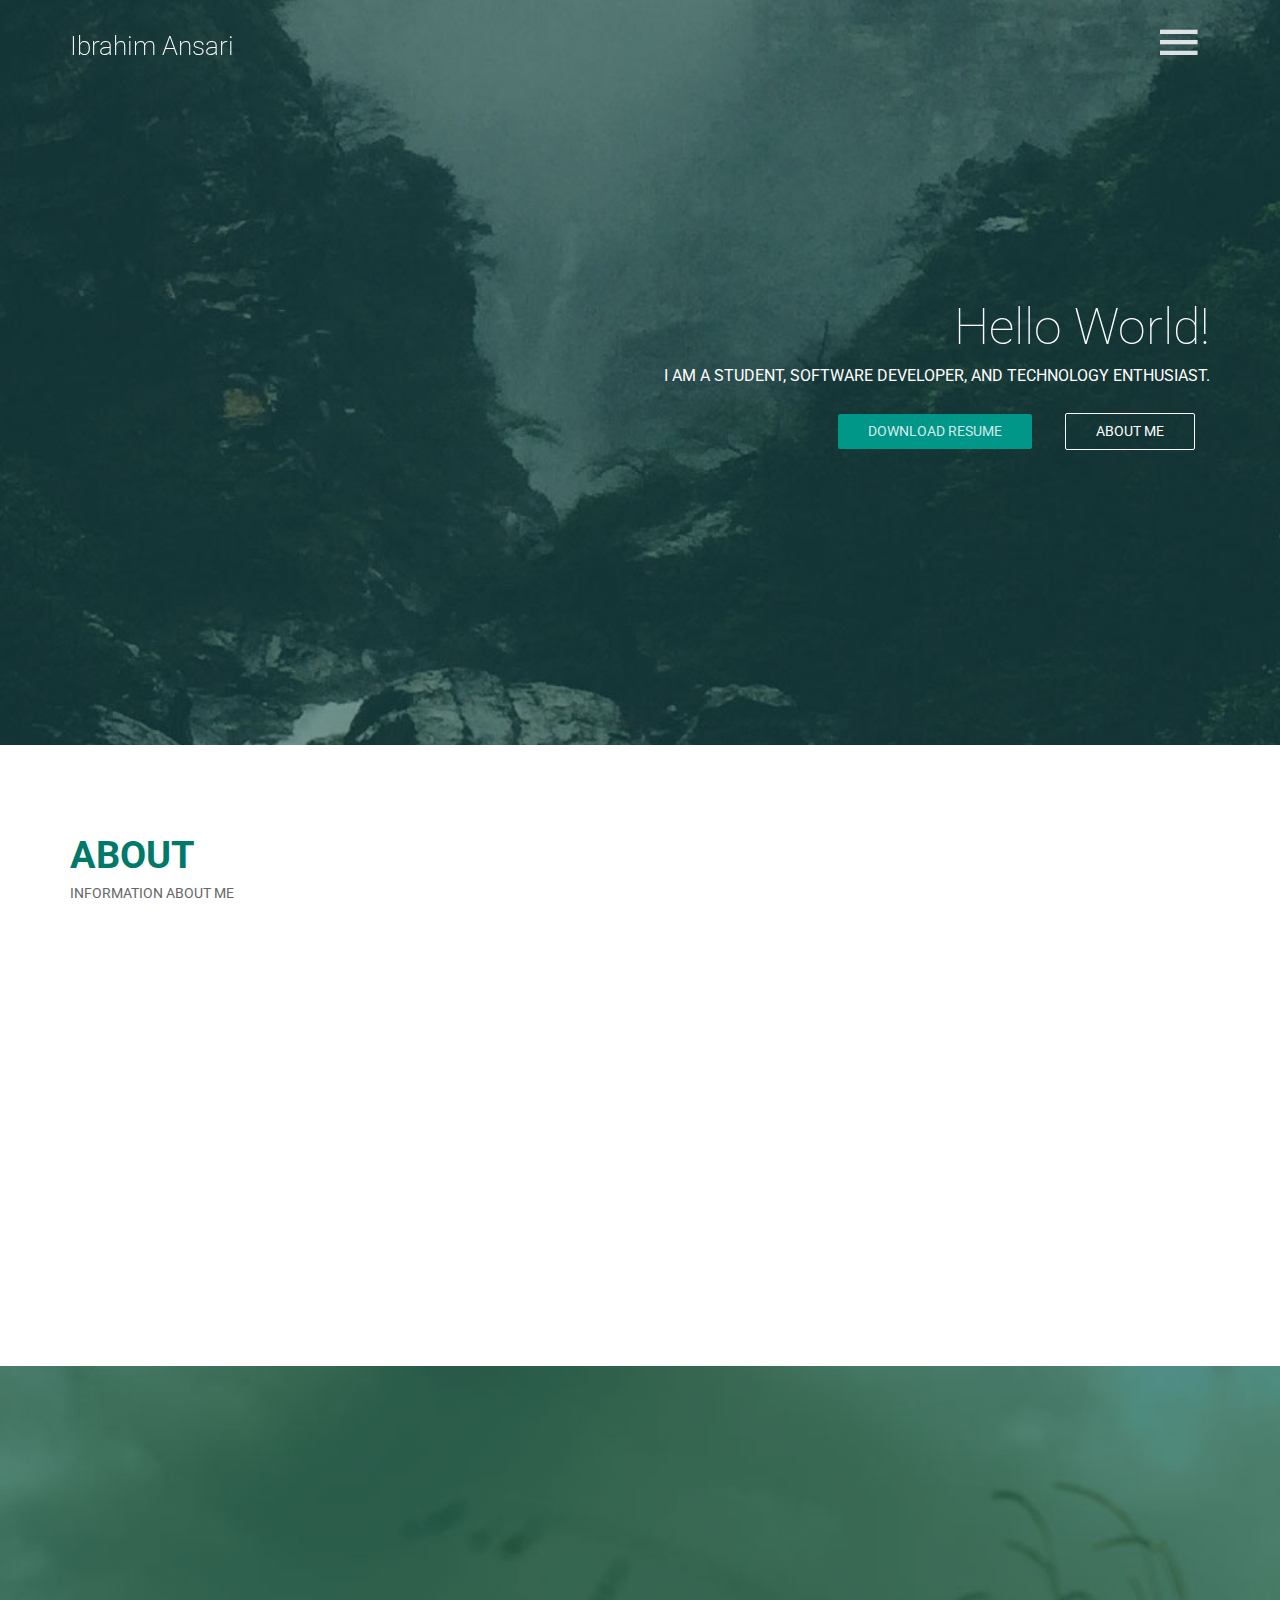
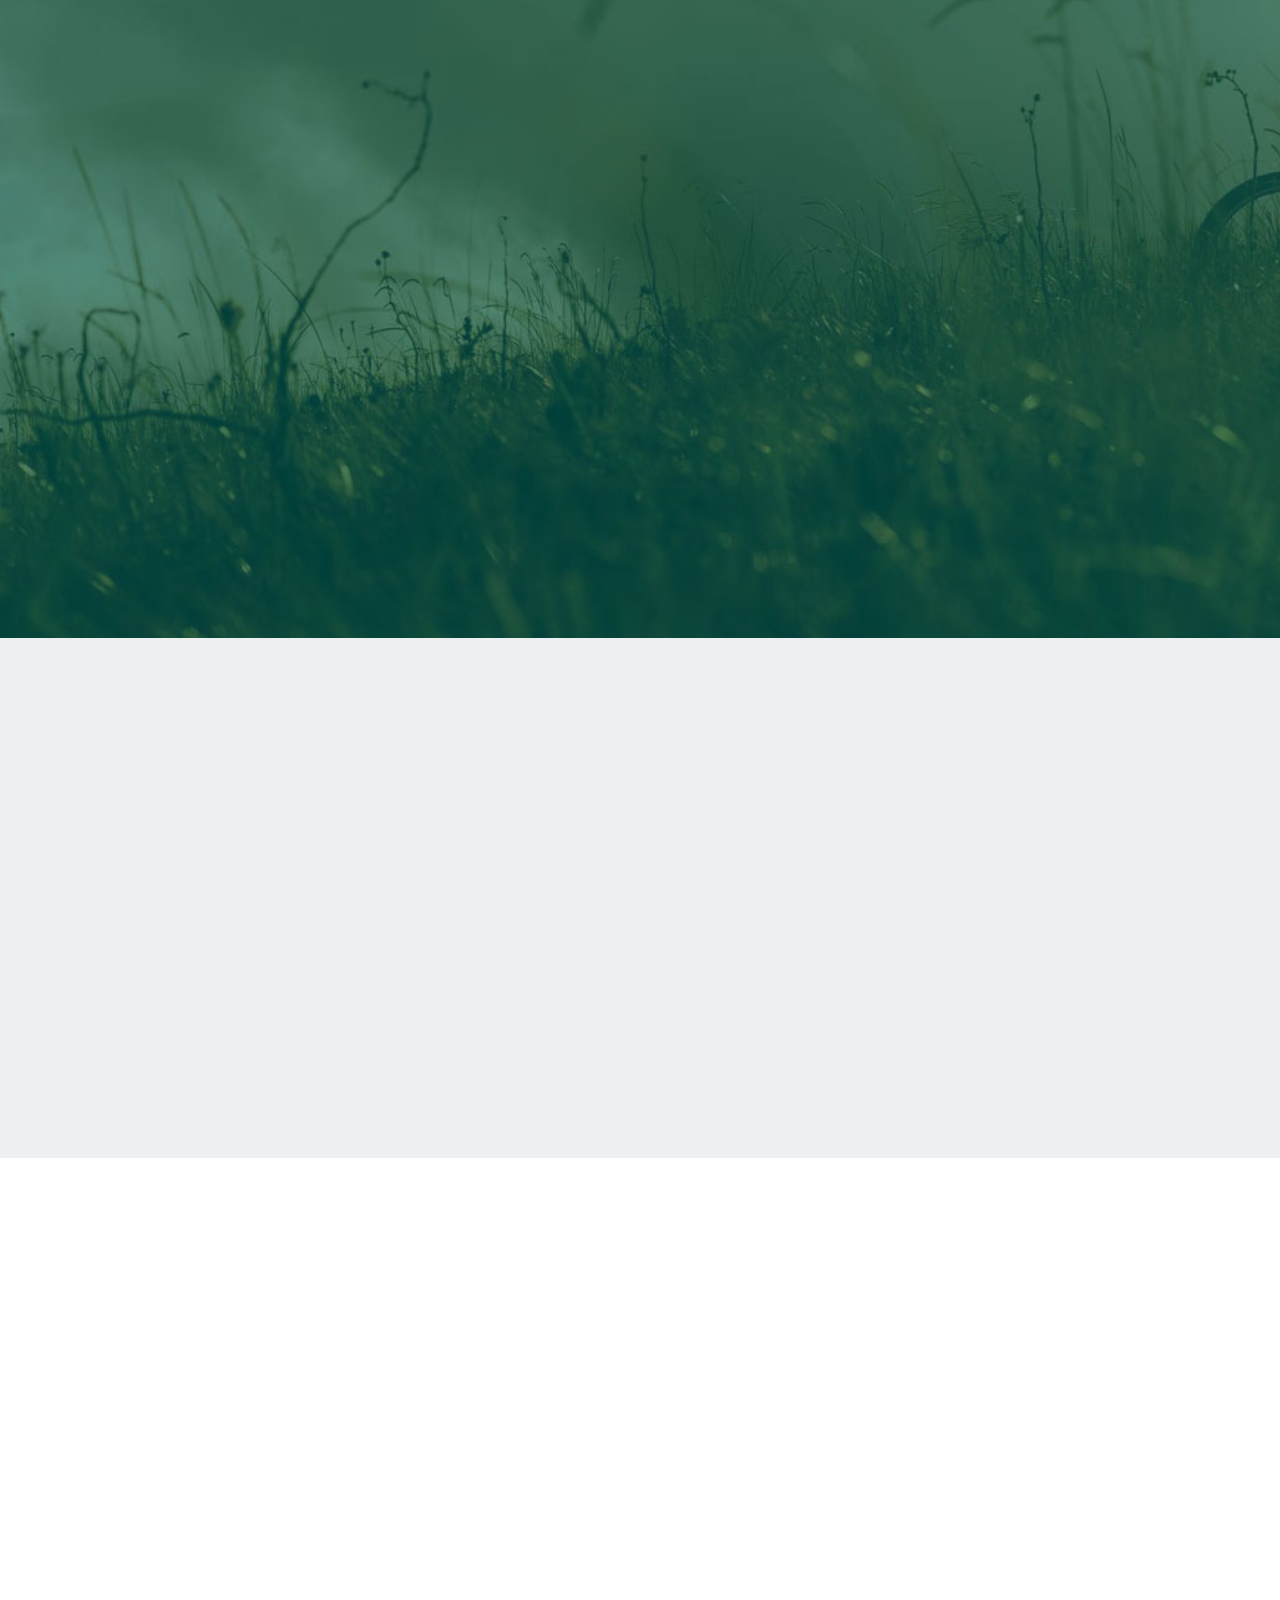
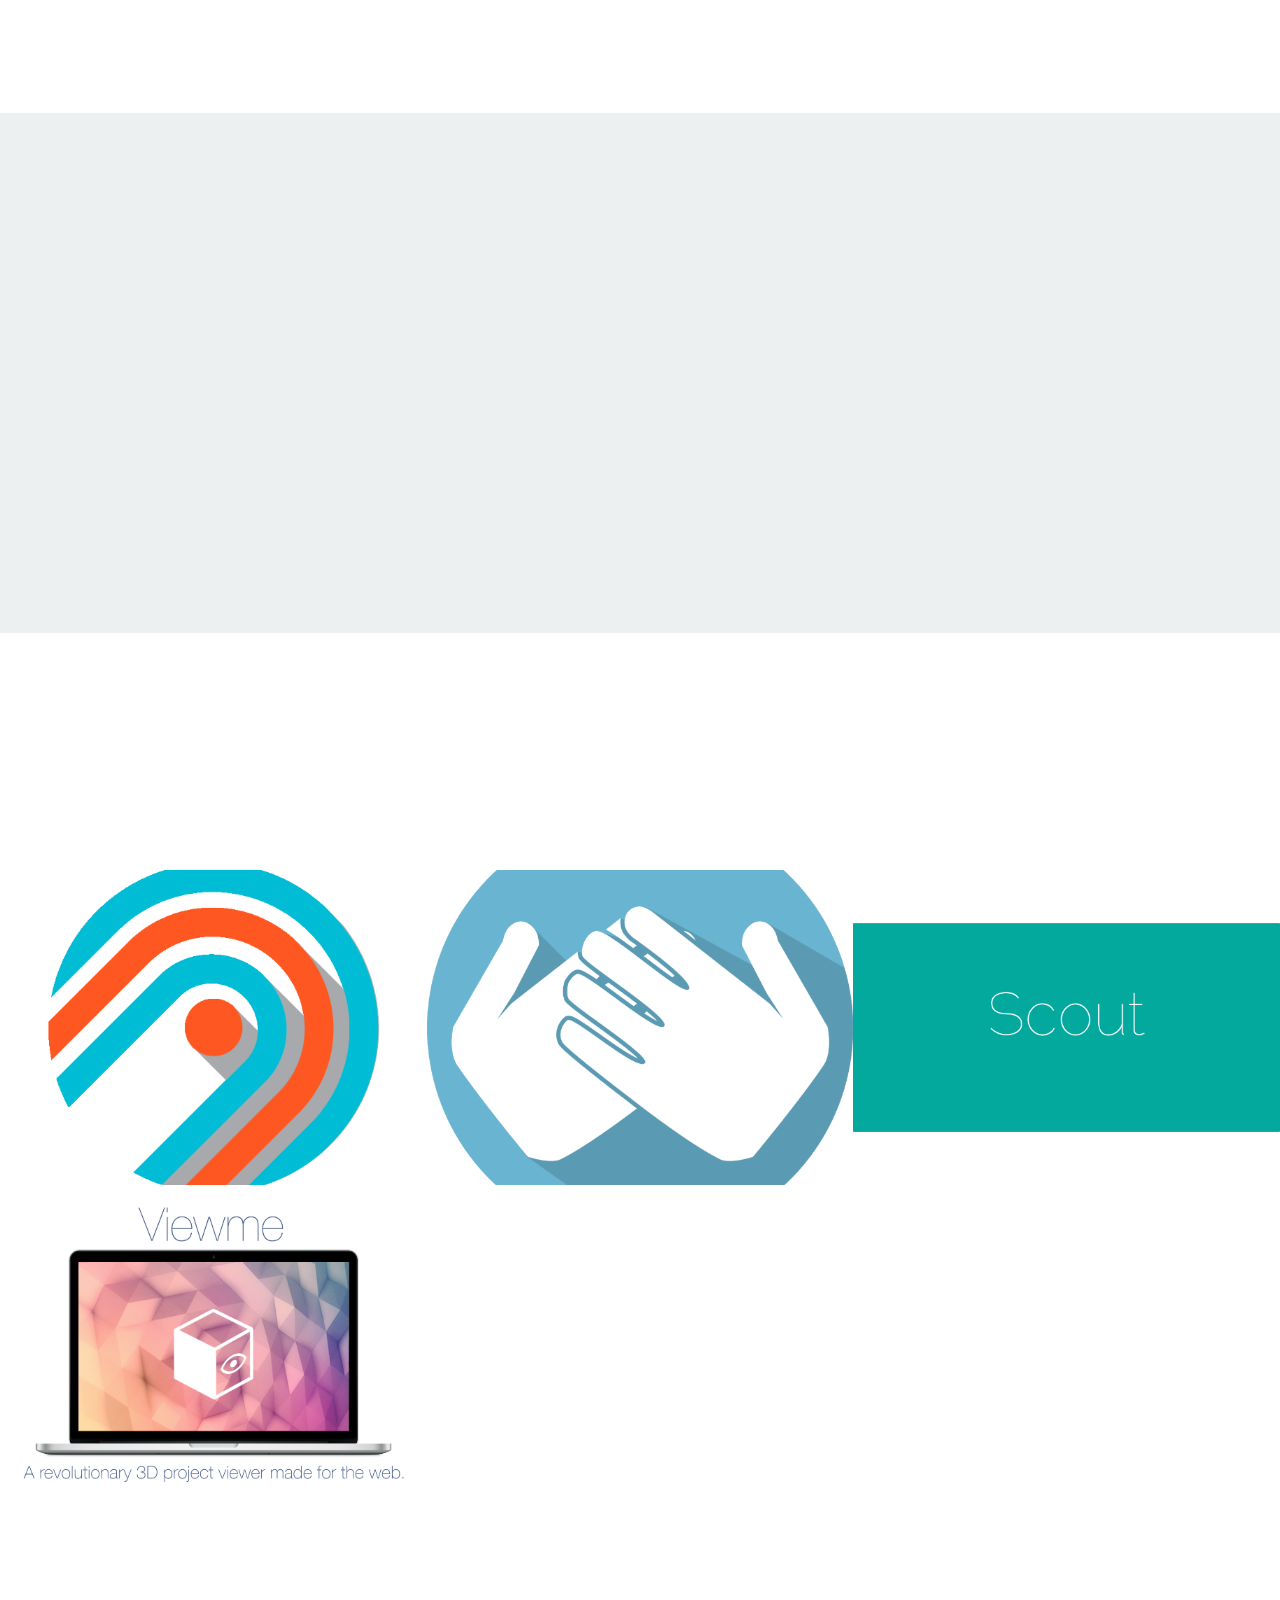
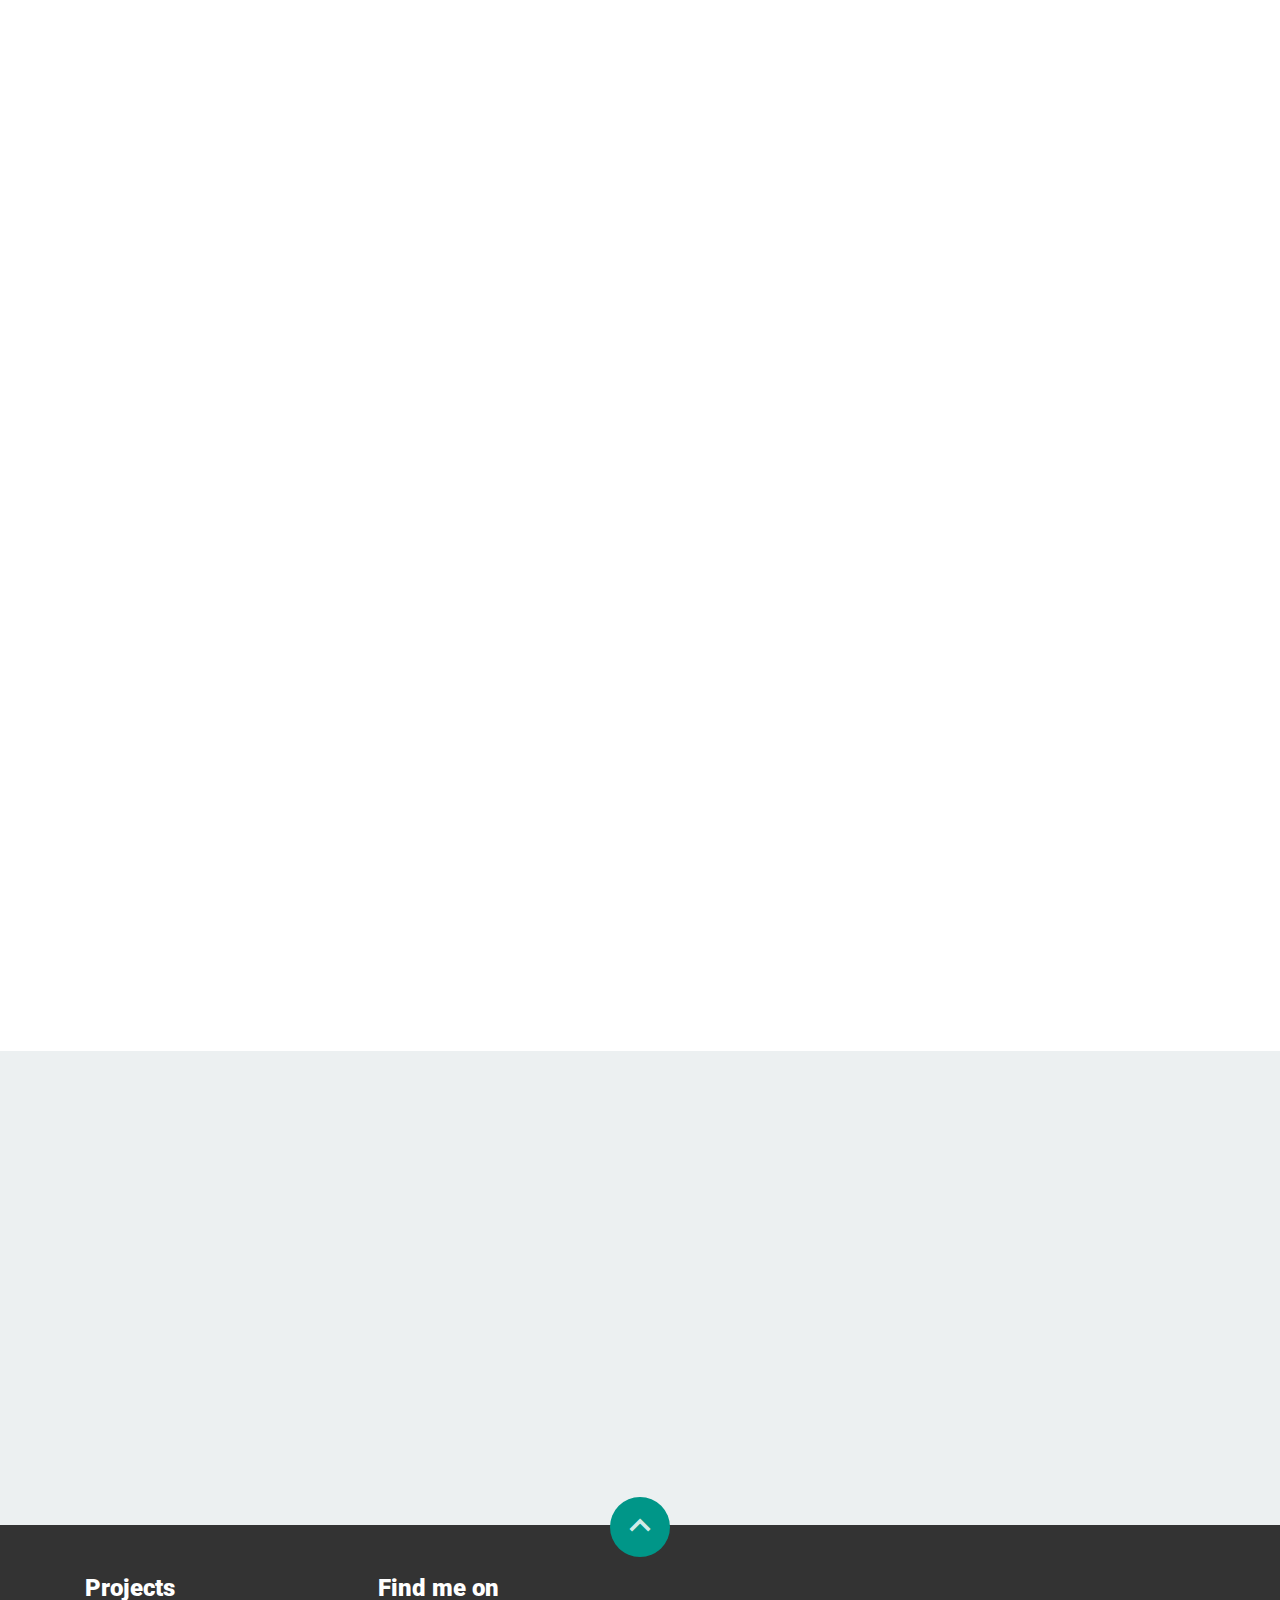
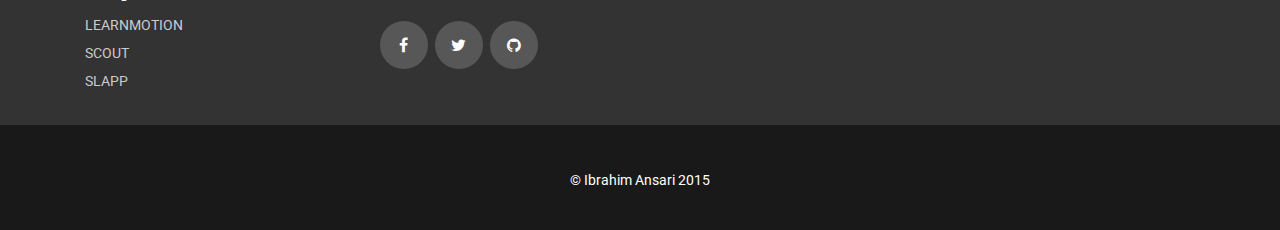
==== index.html @ 4a21fb5a "asf" ====
<!doctype html>
<html lang="en">

  <head>  	
  	<meta charset="utf-8">
    <meta name="description" content="Ibrahim Ansari | Student Developer">
    <meta name="keywords" content="Ibrahim Ansari, Student Developer, LearnMotion, Slapp, Scout, ibbiansi">
    <meta name="viewport" content="width=device-width, initial-scale=1, maximum-scale=1">
    <meta name="author" content="Ibrahim Ansari">

    <!-- Chrome, Firefox OS and Opera -->
    <meta name="theme-color" content="#00796B">
    <!-- Windows Phone -->
    <meta name="msapplication-navbutton-color" content="#00796B">
    <!-- iOS Safari -->
    <meta name="apple-mobile-web-app-status-bar-style" content="#00796B">

		<title>Ibrahim Ansari | Student Developer</title>

    <link href="css/bootstrap.min.css" rel="stylesheet">
    <link rel="stylesheet" href="fonts/font-awesome.min.css" type="text/css" media="screen">
    <link href="css/material.min.css" rel="stylesheet">
    <link href="css/ripples.min.css" rel="stylesheet">
    <link href="css/main.css" rel="stylesheet">
    <link href="css/responsive.css" rel="stylesheet">
    <link href="css/animate.min.css" rel="stylesheet">
  </head>

  <body>

    <div class="navbar navbar-invers menu-wrap">
      <div class="navbar-header text-center">
        <a class="navbar-brand logo-right" href="javascript:void(0)"></a>
      </div>
        <ul class="nav navbar-nav main-navigation">
          <li class="active"><a href="#home">Home</a></li>
          <li><a href="#about">About</a></li>
          <li><a href="#resume">Resume</a></li>
          <li><a href="#projects">Projects</a></li>
          <li><a href="#skills">Skills</a></li>
          <li><a href="#contact">Contact</a></li>
        </ul>
        <button class="close-button" id="close-button">Close Menu</button>
    </div>
  	
  	<div class="content-wrap">
     <header class="main-bg" id="home">
      
      <div class="container">
          <div class="col-md-12">

            <div class="navbar navbar-inverse sticky-navigation navbar-fixed-top" role="navigation" data-spy="affix" data-offset-top="200">
              <div class="container">
                <div class="navbar-header">
                  <a class="logo-left " href="#home">Ibrahim Ansari</a>
                </div>
                <div class="navbar-right">
                  <button class="menu-icon"  id="open-button">
                    <i class="mdi-navigation-menu"></i>
                  </button>             
                </div>
              </div>
            </div>
        </div>        
        <div class="contents text-right">
          <h1 class="wow fadeInRight" data-wow-duration="1000ms" data-wow-delay="300ms">Hello World!</h1>
          <p class="wow fadeInRight" data-wow-duration="1000ms" data-wow-delay="400ms">I am a Student, Software Developer, and Technology Enthusiast.</p>
          <a href="#resume" class="btn btn-lg btn-primary wow fadeInUp" data-wow-duration="1000ms" data-wow-delay="400ms">Download Resume</a>
          <a href="#about" class="btn btn-lg btn-border wow fadeInUp" data-wow-duration="1000ms" data-wow-delay="500ms">About Me</a>
        </div>   
    </header>

    <section id="about" class="section">
      <div class="container">
        <div class="section-header">
          <h1 class="section-title wow fadeInRight" data-wow-duration="1000ms" data-wow-delay="100ms">About</h1>
          <h2 class="section-subtitle wow fadeInRight" data-wow-duration="1000ms" data-wow-delay="400ms">Information about me</h2>
        </div>
        <div class="row">

          <div class="col-md-4 col-sm-6 wow fadeInDown" data-wow-duration="1000ms" data-wow-delay="300ms">
            <div class="about">
              <div class="icon">
                <i class="mdi-social-school"></i>
              </div>
              <div class="about-text">
                <h4>Student</h4>
                <p>
                  Lorem Ipsum is simply dummy text of the printing and typesetting industry. Lorem Ipsum has been the industry's standard.
                </p>
              </div>
             </div>
          </div>


          <div class="col-md-4 col-sm-6 wow fadeInDown" data-wow-duration="1000ms" data-wow-delay="450ms">
            <div class="about">
              <div class="icon">
                <i class="mdi-hardware-phonelink"></i>
              </div>
              <div class="about-text">
                <h4>Developer</h4>
                <p>
                  Lorem Ipsum is simply dummy text of the printing and typesetting industry. Lorem Ipsum has been the industry's standard.
                </p>
              </div>
            </div>
          </div>

          <div class="col-md-4 col-sm-6 wow fadeInDown" data-wow-duration="1000ms" data-wow-delay="550ms">
            <div class="about">
              <div class="icon">
                <i class="fa fa-code"></i>
              </div>
              <div class="about-text">
                <h4>Hackathon Hacker</h4>
                <p>
                  Lorem Ipsum is simply dummy text of the printing and typesetting industry. Lorem Ipsum has been the industry's standard.
                </p>
              </div>
            </div>
          </div>            

          <div class="col-md-4 col-sm-6 wow fadeInDown" data-wow-duration="1000ms" data-wow-delay="750ms">
            <div class="about">
              <div class="icon">
                <i class="mdi-social-public"></i>
              </div>
              <div class="about-text">
                <h4>Ambitious</h4>
                <p>
                  Lorem Ipsum is simply dummy text of the printing and typesetting industry. Lorem Ipsum has been the industry's standard.
                </p>
              </div>
            </div>
          </div>   
        </div>
      </div>
    </section>
         
    <section id="resume" class="section">
      <div class="container">
        
          <div class="section-header">
          <h1 style="color: white;" class="section-title wow fadeInRight" data-wow-duration="1000ms" data-wow-delay="100ms">Resume</h1>
          <h2 class="section-subtitle wow fadeInRight" data-wow-duration="1000ms" data-wow-delay="400ms">A summary of my resume</h2>
        </div>
        <div class="row">     

          <div class="col-md-6 col-sm-6 wow fadeInRight" data-wow-duration="1000ms" data-wow-delay="300ms">
            <img src="img/about/resume.png" alt="">
          </div>

          <div class="col-md-6 col-sm-6 wow fadeInLeft" data-wow-duration="1000ms" data-wow-delay="300ms">
            <div class="pull-left content">
              <ul class="list-item">
                <li><i class="mdi-action-done"></i>Education</li>
                <li><i class="mdi-action-done"></i>Projects</li>
                <li><i class="mdi-action-done"></i>Awards</li>
                <li><i class="mdi-action-done"></i>Skills</li>
                <li><i class="mdi-action-done"></i>Links</li>
              </ul>
              <a href="/resume.pdf" class="btn btn-lg btn-primary">Downoad Resume</a>
            </div>
          </div>
        </div>
      </div>
    </section>

     <section id="main-about" class="section main-feature-gray">
      <div class="container">

        <div class="row">   
          <div class="col-md-8 col-sm-8 wow fadeInLeft" data-wow-duration="1000ms" data-wow-delay="300ms">
            <div class="feature-item">
              <h3 class="title-small">
                Experience
              </h3>
              <p>
                Lorem Ipsum is simply dummy text of the printing and typesetting industry.  Lorem Ipsum has been the industry's 
                standard dummy text, when an unknown printer took a galley of type and scrambled it to 
                make a type specimen book. It has survived not only five centuries, but also the leap into electronicstandard 
                dummy text ever since the1500s, when an unknown printer took a galley of type and scrambled it to 
                make a type specimen book. It has survived not only five centuries, but also the leap into electronic
              </p>
              <p>
                Lorem Ipsum is simply dummy text of the printing and typesetting industry. Lorem Ipsum has been the industry's standard dummy text ever since the1500s, when an unknown printer took a galley of type and scrambled it to make a type specimen book
              </p>
            </div>
          </div>
          
          <div class="col-md-4 col-sm-4 wow fadeInRight" data-wow-duration="1000ms" data-wow-delay="300ms">
            <img src="img/about/experience.png" class="img-responsive" alt="">
          </div>  

        </div>

      </div>
    </section>

     <section id="main-about" class="section">
      <div class="container">


        <div class="row">   
          <div class="col-md-4 col-sm-4 wow fadeInLeft" data-wow-duration="1000ms" data-wow-delay="300ms">
            <img src="img/about/projects.png" class="img-responsive" alt="">
          </div>    

          <div class="col-md-8 col-sm-8 wow fadeInRight" data-wow-duration="1000ms" data-wow-delay="300ms">
            <div class="feature-item">
              <h3 class="title-small">
                Projects
              </h3>
              <p>
                Lorem Ipsum is simply dummy text of the printing and typesetting industry.  Lorem Ipsum has been the industry's 
                standard dummy text ever since the1500s, when an unknown printer took a galley of type and scrambled it to 
                make a type specimen book. It has survived not only five centuries, but also the leap into electronicstandard 
                dummy text ever since the1500s, when an unknown printer took a galley of type and scrambled it to 
                make a type specimen book. It has survived not only five centuries, but also the leap into electronic
              </p>
              <p>
                Lorem Ipsum is simply dummy text of the printing and typesetting industry. Lorem Ipsum has been the industry's standard dummy text ever since the1500s, when an unknown printer took a galley of type and scrambled it to make a type specimen book
              </p>
            </div>
          </div>
          
        </div>

      </div>
    </section>

     <section id="main-about" class="section main-feature-gray">
      <div class="container">

        <div class="row">   
          <div class="col-md-8 col-sm-8 wow fadeInLeft" data-wow-duration="1000ms" data-wow-delay="300ms">
            <div class="feature-item">
              <h3 class="title-small">
                Hackathons
              </h3>
              <p>
                Lorem Ipsum is simply dummy text of the printing and typesetting industry.  Lorem Ipsum has been the industry's 
                standard dummy text, when an unknown printer took a galley of type and scrambled it to 
                make a type specimen book. It has survived not only five centuries, but also the leap into electronicstandard 
                dummy text ever since the1500s, when an unknown printer took a galley of type and scrambled it to 
                make a type specimen book. It has survived not only five centuries, but also the leap into electronic
              </p>
              <p>
                Lorem Ipsum is simply dummy text of the printing and typesetting industry. Lorem Ipsum has been the industry's standard dummy text ever since the1500s, when an unknown printer took a galley of type and scrambled it to make a type specimen book
              </p>
            </div>
          </div>
          
          <div class="col-md-4 col-sm-4 wow fadeInRight" data-wow-duration="1000ms" data-wow-delay="300ms">
            <img src="img/about/hackathons.png" class="img-responsive" alt="">
          </div>  

        </div>

      </div>
    </section>

    <section id="projects" class="section">
      <div class="container">
        <div class="section-header">
          <h1 class="section-title wow fadeInRight" data-wow-duration="1000ms" data-wow-delay="300ms">Projects</h1>
          <h2 class="section-subtitle wow fadeInRight" data-wow-duration="1000ms" data-wow-delay="400ms">Cool things i made</h2>
        </div>
      </div>
      <div class="row" style="margin:0; padding:0;">
        <div class="col-md-4 col-sm-6 col-xs-12" style="margin:0; padding:0;">
          <div class="portfolio">
            <figure class="effect-julia">
              <img src="img/portfolio/img1.png" alt="">
              <figcaption>
                <div class="heading">
                  <h3>LearnMotion</h3>
                  <p>
                    Learn Motion
                  </p>
                </div>
                <div class="icon">
                  <a href="http://odutta.me/myoSport/"><i class="mdi-content-add-circle-outline"></i></a>
                </div>
              </figcaption>
            </figure>
          </div>
        </div>
        <div class="col-md-4 col-sm-6 col-xs-12" style="margin:0; padding:0;">
          <div class="portfolio">
            <figure class="effect-julia">
              <img src="img/portfolio/img2.png" alt="">
              <figcaption>
                <div class="heading">
                  <h3>Slapp</h3>
                  <p>
                    Slapp
                  </p>
                </div>
                <div class="icon">
                  <a href="http://iansari.me/Slapp/"><i class="mdi-content-add-circle-outline"></i></a>
                </div>
              </figcaption>
            </figure>
          </div>
        </div>
        <div class="col-md-4 col-sm-6 col-xs-12" style="margin:0; padding:0;">
          <div class="portfolio">
            <figure class="effect-julia">
              <img src="img/portfolio/img3.png" alt="">
              <figcaption>
                <div class="heading">
                  <h3>Scout</h3>
                  <p>
                    Scout
                  </p>
                </div>
                <div class="icon">
                  <a href="https://play.google.com/store/apps/details?id=com.ansari.ibrahim.scout"><i class="mdi-content-add-circle-outline"></i></a>
                </div>
              </figcaption>
            </figure>
          </div>
        </div>
        <div class="col-md-4 col-sm-6 col-xs-12" style="margin:0; padding:0;">
          <div class="portfolio">
            <figure class="effect-julia">
              <img src="img/portfolio/img4.png" alt="">
              <figcaption>
                <div class="heading">
                  <h3>ViewMe</h3>
                  <p>
                    ViewMe
                  </p>
                </div>
                <div class="icon">
                  <a href="http://iansari.me/ViewMe/"><i class="mdi-content-add-circle-outline"></i></a>
                </div>
              </figcaption>
            </figure>
          </div>
        </div>
      </div>
    </section>


    <section id="skills">
       <div class="container">
        <div class="section-header">
          <h1 class="section-title wow fadeInRight" data-wow-duration="1000ms" data-wow-delay="300ms">My Skills</h1>
          <h2 class="section-subtitle wow fadeInRight" data-wow-duration="1000ms" data-wow-delay="400ms">What do I know?</h2>
        </div> 
        <div class="row">
          <div class="col-md-3 col-sm-6 wow fadeInUp" data-wow-duration="1000ms" data-wow-delay="400ms">
            <div class="skills-content">
              <div class="icon hi-icon-effect-3b">
                <i class="fa fa-mobile fa-2x"></i>
              </div>
              <h3>Mobile App Development</h3>
              <p>Lorem Ipsum is simply dummy text of the printing and typesetting industry. Lorem Ipsum has been the industry's standard dummy text</p>
            </div>
          </div>
          <div class="col-md-3 col-sm-6 wow fadeInUp" data-wow-duration="1000ms" data-wow-delay="600ms">
            <div class="skills-content">
              <div class="icon">
                <i class="fa fa-html5 fa-2x"></i>
              </div>
              <h3>Web Development</h3>
              <p>Lorem Ipsum is simply dummy text of the printing and typesetting industry. Lorem Ipsum has been the industry's standard dummy text</p>
            </div>
          </div>
          <div class="col-md-3 col-sm-6 wow fadeInUp" data-wow-duration="1000ms" data-wow-delay="800ms">
            <div class="skills-content">
              <div class="icon">
                <i class="fa fa-database fa-2x"></i>
              </div>
              <h3>Batabases</h3>
              <p>Lorem Ipsum is simply dummy text of the printing and typesetting industry. Lorem Ipsum has been the industry's standard dummy text</p>
            </div>
          </div>
          <div class="col-md-3 col-sm-6 wow fadeInUp" data-wow-duration="1000ms" data-wow-delay="1000ms">
            <div class="skills-content">
              <div class="icon">
                <i class="fa fa-car fa-2x"></i>
              </div>
              <h3>Robotics and Hardware</h3>
              <p>Lorem Ipsum is simply dummy text of the printing and typesetting industry. Lorem Ipsum has been the industry's standard dummy text</p>
            </div>
          </div>
          <div class="col-md-3 col-sm-6 wow fadeInUp" data-wow-duration="1000ms" data-wow-delay="1200ms">
            <div class="skills-content">
              <div class="icon">
                <i class="fa fa-heartbeat fa-2x"></i>
              </div>
              <h3>Wearables</h3>
              <p>Lorem Ipsum is simply dummy text of the printing and typesetting industry. Lorem Ipsum has been the industry's standard dummy text</p>
            </div>
          </div>
          <div class="col-md-3 col-sm-6 wow fadeInUp" data-wow-duration="1000ms" data-wow-delay="1400ms">
            <div class="skills-content">
              <div class="icon">
                <i class="fa fa-line-chart fa-2x"></i>
              </div>
              <h3>Data Analysis</h3>
              <p>Lorem Ipsum is simply dummy text of the printing and typesetting industry. Lorem Ipsum has been the industry's standard dummy text</p>
            </div>
          </div>
          <div class="col-md-3 col-sm-6 wow fadeInUp" data-wow-duration="1000ms" data-wow-delay="1600ms">
            <div class="skills-content">
              <div class="icon">
                <i class="fa fa-terminal fa-2x"></i>
              </div>
              <h3>Scripting</h3>
              <p>Lorem Ipsum is simply dummy text of the printing and typesetting industry. Lorem Ipsum has been the industry's standard dummy text</p>
            </div>
          </div>
          <div class="col-md-3 col-sm-6 wow fadeInUp" data-wow-duration="1000ms" data-wow-delay="1800ms">
            <div class="skills-content">
              <div class="icon">
                <i class="fa fa-code-fork fa-2x"></i>
              </div>
              <h3>Version Control</h3>
              <p>Lorem Ipsum is simply dummy text of the printing and typesetting industry. Lorem Ipsum has been the industry's standard dummy text</p>
            </div>
          </div>
        </div>
      </div>
    </section>

<!--  Add when user base is much bigger
    <section id="counter" class="section">
      <div class="container">
        <div class="row">
          <div class="col-md-3 col-sm-6 col-xs-12 wow fadeInLeft" data-wow-duration="1000ms" data-wow-delay="300ms">
            <div class="counter-item">
              <div class="icon">
                <i class="mdi-action-get-app"></i>
              </div>
              <h3 class="timer">11</h3>
              <hr>
              <h5>
                Hackathons Attended
              </h5>          
            </div>
          </div>
          <div class="col-md-3 col-sm-6 col-xs-12 wow fadeInLeft" data-wow-duration="1000ms" data-wow-delay="500ms">
            <div class="counter-item">
              <div class="icon">
                <i class="mdi-action-face-unlock"></i>
              </div>
              <h3 class="timer">4</h3>
              <hr>
              <h5>
                Apps Published
              </h5>          
            </div>
          </div>
          <div class="col-md-3 col-sm-6 col-xs-12 wow fadeInRight" data-wow-duration="1000ms" data-wow-delay="700ms">
            <div class="counter-item">
              <div class="icon">
                <i class="mdi-action-grade"></i>
              </div>
              <h3 class="timer">200</h3>
              <hr>
              <h5>
                Five Start Reviews
              </h5>          
            </div>
          </div>
          <div class="col-md-3 col-sm-6 col-xs-12 wow fadeInRight" data-wow-duration="1000ms" data-wow-delay="900ms">
            <div class="counter-item">
              <div class="icon">
                <i class="mdi-action-trending-up"></i>
              </div>
              <h3 class="timer">1000</h3>
              <hr>
              <h5>
                Active Installs
              </h5>          
            </div>
          </div>
        </div>
      </div>
    </section>
-->



    <section id="events" class="section">
      <div class="container">
        
        <div class="section-header text-center">
          <h1 class="section-title wow fadeInDown" data-wow-duration="1000ms" data-wow-delay="300ms">Where I've Been</h1>
          <h2 class="section-subtitle wow fadeInDown" data-wow-duration="1000ms" data-wow-delay="600ms">Hackathons I have attended and helped organize.</h2>
        </div>
        <div class="row">
          <div class="col-md-3 col-sm-3 wow fadeInUp" data-wow-duration="1000ms" data-wow-delay="300ms">
            <div class="client-item-wrapper">
              <img src="img/events/hshacks.png" alt="HS Hacks">
            </div>
          </div>
          <div class="col-md-3 col-sm-3 wow fadeInUp" data-wow-duration="1000ms" data-wow-delay="500ms">
            <div class="client-item-wrapper">
              <img src="img/events/hackedu.png" alt="Hacking EDU">
            </div>
          </div>
          <div class="col-md-3 col-sm-3 wow fadeInUp" data-wow-duration="1000ms" data-wow-delay="700ms">
            <div class="client-item-wrapper">
              <img src="img/events/hackgeny.png" alt="Hacking Generation Y">
            </div>
          </div>
          <div class="col-md-3 col-sm-3 wow fadeInUp" data-wow-duration="1000ms" data-wow-delay="900ms">
            <div class="client-item-wrapper">
              <img src="img/events/angelhack.jpg" alt="AngelHack">
            </div>
          </div>
        </div>
      </div>
    </section>


    <section id="contact">
      <div class="container">
        <div class="row">
          <div class="col-md-6 wow fadeInLeft" data-wow-duration="1000ms" data-wow-delay="300ms">
            <h2 class="section-title">Contact Me Directly</h2>
            <div class="row">
              <div class="col-md-6 col-sm-6">
                <div class="info">
                  <div class="icon">
                    <i class="mdi-maps-map"></i>
                  </div>
                  <h4>Location</h4>
                  <a href="https://www.google.com/maps/place/Cupertino,+CA/">Cupertino, CA, USA</a>
                </div>
              </div>
              <div class="col-md-6 col-sm-6">
                <div class="info">
                  <div class="icon">
                    <i class="mdi-content-mail"></i>
                  </div>
                  <h4>Email</h4>
                  <a href="mailto:ibrahim2221916@gmail.com">ibrahim@iansari.me</a>
                </div>
              </div>
              <div class="clear"></div>
              <div class="col-md-6 col-sm-6">
                <div class="info">
                  <div class="icon">
                    <i class="mdi-action-settings-phone"></i>
                  </div>
                  <h4>Phone Number</h4>
                  <a href="tel:408-658-8159">(408) 658-8159</a>
                </div>
              </div>
              <div class="col-md-6 col-sm-6">
                <div class="info">
                  <div class="icon">
                    <i class="fa fa-twitter"></i>
                  </div>
                  <h4>Twitter</h4>
                  <a href="https://twitter.com/TheIbrahimA">@TheIbrahimA</a>
                </div>
              </div>
            </div>
          </div>
          <div class="col-md-6 wow fadeInRight" data-wow-duration="1000ms" data-wow-delay="300ms">
            <h2 class="section-title">Or Fill This Out</h2>
            <!-- Form -->
            <form class="contact-form" role="form" action="//formspree.io/ibrahim2221916@gmail.com" method="post">
              <input type="hidden" name="_subject" value="iansari.me Form Submission" />
              <input type="hidden" name="_next" value="/thanks.html" />
              <i class="mdi-action-account-box"></i>
              <input type="text" class="form-control" name="name" placeholder="Name">
            
              <i class="mdi-content-mail"></i>
              <input type="email" class="form-control" name="_replyto" placeholder="Email"> 
                                    
              <input type="text" class="form-control" name="message" placeholder="Message">
              <button type="submit" id="submit" class="btn btn-lg btn-primary">Send Message</button>
              <div id="success" style="color:#3F51B5;">
              </div>
            </form>
          </div>
        </div>
      </div>
    </section>    

    <section id="footer">
      <div class="container">
        <div class="container">
          <div class="row">
            <div class="col-md-3 col-sm-6 col-xs-12">
              <h3>Projects</h3>
              <ul>
                <li><a href="http://wingthemes.com/">LearnMotion</a>
                </li>
                <li><a href="http://graygrids.com/">Scout</a>
                </li>
                <li><a href="http://wpbean.com/">Slapp</a>
                </li>              
              </ul>
            </div>
            <div class="col-md-3 col-sm-6 col-xs-12">
              <h3>Find me on</h3>
              <a class="social" href="https://www.facebook.com/ibbiansi" target="_blank"><i class="fa fa-facebook"></i></a>
              <a class="social" href="https://twitter.com/TheIbrahimA" target="_blank"><i class="fa fa-twitter"></i></a>
              <a class="social" href="https://github.com/ibrahimansari" target="_blank"><i class="fa fa-github"></i></a>
            </div>
          </div>
        </div>  
      </div>      
      <!-- Go to Top Link -->
      <a href="#home" class="btn btn-primary back-to-top">
      <i class=" mdi-hardware-keyboard-arrow-up"></i>
      </a>
    </section> 

    <section id="copyright">
      <div class="container">
        <div class="row">
          <div class="col-md-12">
            <p class="copyright-text">
             © Ibrahim Ansari 2015
            </p>
          </div>
        </div>
      </div>
    </section>     
    </div>  
		

    <script src="js/jquery-2.1.4.min.js"></script>
    <script src="js/bootstrap.min.js"></script>
    <script src="js/ripples.min.js"></script>
    <script src="js/material.min.js"></script>
    <script src="js/wow.js"></script>
    <script src="js/jquery.mmenu.min.all.js"></script> 
    <script src="js/count-to.js"></script>   
    <script src="js/jquery.inview.min.js"></script>     
    <script src="js/main.js"></script>
    <script src="js/classie.js"></script>
    <script src="js/jquery.nav.js"></script>      
    <script src="js/smooth-on-scroll.js"></script>
    <script src="js/smooth-scroll.js"></script>
    

    <script>
        $(document).ready(function() {
            // This command is used to initialize some elements and make them work properly
            $.material.init();
        });
    </script>

  </body>

</html>
---- css/material.min.css ----
@font-face{font-family:Material-Design-Icons;src:url(../fonts/Material-Design-Icons.eot?3ocs8m);src:url(../fonts/Material-Design-Icons.eot?#iefix3ocs8m) format('embedded-opentype'),url(../fonts/Material-Design-Icons.woff?3ocs8m) format('woff'),url(../fonts/Material-Design-Icons.ttf?3ocs8m) format('truetype'),url(../fonts/Material-Design-Icons.svg?3ocs8m#Material-Design-Icons) format('svg')}[class^=mdi-],[class*=mdi-]{speak:none;display:inline-block;font:normal normal normal 24px/1 'Material-Design-Icons';text-rendering:auto;-webkit-font-smoothing:antialiased;-moz-osx-font-smoothing:grayscale;-webkit-transform:translate(0,0);-ms-transform:translate(0,0);transform:translate(0,0)}[class^=mdi-]:before,[class*=mdi-]:before{display:inline-block;speak:none;text-decoration:inherit}[class^=mdi-].pull-left,[class*=mdi-].pull-left{margin-right:.3em}[class^=mdi-].pull-right,[class*=mdi-].pull-right{margin-left:.3em}[class^=mdi-].mdi-lg:before,[class*=mdi-].mdi-lg:before,[class^=mdi-].mdi-lg:after,[class*=mdi-].mdi-lg:after{font-size:1.33333333em;line-height:.75em;vertical-align:-15%}[class^=mdi-].mdi-2x:before,[class*=mdi-].mdi-2x:before,[class^=mdi-].mdi-2x:after,[class*=mdi-].mdi-2x:after{font-size:2em}[class^=mdi-].mdi-3x:before,[class*=mdi-].mdi-3x:before,[class^=mdi-].mdi-3x:after,[class*=mdi-].mdi-3x:after{font-size:3em}[class^=mdi-].mdi-4x:before,[class*=mdi-].mdi-4x:before,[class^=mdi-].mdi-4x:after,[class*=mdi-].mdi-4x:after{font-size:4em}[class^=mdi-].mdi-5x:before,[class*=mdi-].mdi-5x:before,[class^=mdi-].mdi-5x:after,[class*=mdi-].mdi-5x:after{font-size:5em}[class^=mdi-device-signal-cellular-]:after,[class^=mdi-device-battery-]:after,[class^=mdi-device-battery-charging-]:after,[class^=mdi-device-signal-cellular-connected-no-internet-]:after,[class^=mdi-device-signal-wifi-]:after,[class^=mdi-device-signal-wifi-statusbar-not-connected]:after,.mdi-device-network-wifi:after{opacity:.3;position:absolute;left:0;top:0;z-index:1;display:inline-block;speak:none;text-decoration:inherit}[class^=mdi-device-signal-cellular-]:after{content:"\e758"}[class^=mdi-device-battery-]:after{content:"\e735"}[class^=mdi-device-battery-charging-]:after{content:"\e733"}[class^=mdi-device-signal-cellular-connected-no-internet-]:after{content:"\e75d"}[class^=mdi-device-signal-wifi-]:after,.mdi-device-network-wifi:after{content:"\e765"}[class^=mdi-device-signal-wifi-statusbasr-not-connected]:after{content:"\e8f7"}.mdi-device-signal-cellular-off:after,.mdi-device-signal-cellular-null:after,.mdi-device-signal-cellular-no-sim:after,.mdi-device-signal-wifi-off:after,.mdi-device-signal-wifi-4-bar:after,.mdi-device-signal-cellular-4-bar:after,.mdi-device-battery-alert:after,.mdi-device-signal-cellular-connected-no-internet-4-bar:after,.mdi-device-battery-std:after,.mdi-device-battery-full .mdi-device-battery-unknown:after{content:""}.mdi-fw{width:1.28571429em;text-align:center}.mdi-ul{padding-left:0;margin-left:2.14285714em;list-style-type:none}.mdi-ul>li{position:relative}.mdi-li{position:absolute;left:-2.14285714em;width:2.14285714em;top:.14285714em;text-align:center}.mdi-li.mdi-lg{left:-1.85714286em}.mdi-border{padding:.2em .25em .15em;border:solid .08em #eee;border-radius:.1em}.mdi-spin{-webkit-animation:mdi-spin 2s infinite linear;animation:mdi-spin 2s infinite linear;-webkit-transform-origin:50% 50%;-ms-transform-origin:50% 50%;transform-origin:50% 50%}.mdi-pulse{-webkit-animation:mdi-spin 1s steps(8) infinite;animation:mdi-spin 1s steps(8) infinite;-webkit-transform-origin:50% 50%;-ms-transform-origin:50% 50%;transform-origin:50% 50%}@-webkit-keyframes mdi-spin{0%{-webkit-transform:rotate(0deg);transform:rotate(0deg)}100%{-webkit-transform:rotate(359deg);transform:rotate(359deg)}}@keyframes mdi-spin{0%{-webkit-transform:rotate(0deg);transform:rotate(0deg)}100%{-webkit-transform:rotate(359deg);transform:rotate(359deg)}}.mdi-rotate-90{filter:progid:DXImageTransform.Microsoft.BasicImage(rotation=1);-webkit-transform:rotate(90deg);-ms-transform:rotate(90deg);transform:rotate(90deg)}.mdi-rotate-180{filter:progid:DXImageTransform.Microsoft.BasicImage(rotation=2);-webkit-transform:rotate(180deg);-ms-transform:rotate(180deg);transform:rotate(180deg)}.mdi-rotate-270{filter:progid:DXImageTransform.Microsoft.BasicImage(rotation=3);-webkit-transform:rotate(270deg);-ms-transform:rotate(270deg);transform:rotate(270deg)}.mdi-flip-horizontal{filter:progid:DXImageTransform.Microsoft.BasicImage(rotation=0,mirror=1);-webkit-transform:scale(-1,1);-ms-transform:scale(-1,1);transform:scale(-1,1)}.mdi-flip-vertical{filter:progid:DXImageTransform.Microsoft.BasicImage(rotation=2,mirror=1);-webkit-transform:scale(1,-1);-ms-transform:scale(1,-1);transform:scale(1,-1)}:root .mdi-rotate-90,:root .mdi-rotate-180,:root .mdi-rotate-270,:root .mdi-flip-horizontal,:root .mdi-flip-vertical{-webkit-filter:none;filter:none}.mdi-stack{position:relative;display:inline-block;width:2em;height:2em;line-height:2em;vertical-align:middle}.mdi-stack-1x,.mdi-stack-2x{position:absolute;left:0;width:100%;text-align:center}.mdi-stack-1x{line-height:inherit}.mdi-stack-2x{font-size:2em}.mdi-inverse{color:#fff}.mdi-action-3d-rotation:before{content:"\e600"}.mdi-action-accessibility:before{content:"\e601"}.mdi-action-account-balance-wallet:before{content:"\e602"}.mdi-action-account-balance:before{content:"\e603"}.mdi-action-account-box:before{content:"\e604"}.mdi-action-account-child:before{content:"\e605"}.mdi-action-account-circle:before{content:"\e606"}.mdi-action-add-shopping-cart:before{content:"\e607"}.mdi-action-alarm-add:before{content:"\e608"}.mdi-action-alarm-off:before{content:"\e609"}.mdi-action-alarm-on:before{content:"\e60a"}.mdi-action-alarm:before{content:"\e60b"}.mdi-action-android:before{content:"\e60c"}.mdi-action-announcement:before{content:"\e60d"}.mdi-action-aspect-ratio:before{content:"\e60e"}.mdi-action-assessment:before{content:"\e60f"}.mdi-action-assignment-ind:before{content:"\e610"}.mdi-action-assignment-late:before{content:"\e611"}.mdi-action-assignment-return:before{content:"\e612"}.mdi-action-assignment-returned:before{content:"\e613"}.mdi-action-assignment-turned-in:before{content:"\e614"}.mdi-action-assignment:before{content:"\e615"}.mdi-action-autorenew:before{content:"\e616"}.mdi-action-backup:before{content:"\e617"}.mdi-action-book:before{content:"\e618"}.mdi-action-bookmark-outline:before{content:"\e619"}.mdi-action-bookmark:before{content:"\e61a"}.mdi-action-bug-report:before{content:"\e61b"}.mdi-action-cached:before{content:"\e61c"}.mdi-action-check-circle:before{content:"\e61d"}.mdi-action-class:before{content:"\e61e"}.mdi-action-credit-card:before{content:"\e61f"}.mdi-action-dashboard:before{content:"\e620"}.mdi-action-delete:before{content:"\e621"}.mdi-action-description:before{content:"\e622"}.mdi-action-dns:before{content:"\e623"}.mdi-action-done-all:before{content:"\e624"}.mdi-action-done:before{content:"\e625"}.mdi-action-event:before{content:"\e626"}.mdi-action-exit-to-app:before{content:"\e627"}.mdi-action-explore:before{content:"\e628"}.mdi-action-extension:before{content:"\e629"}.mdi-action-face-unlock:before{content:"\e62a"}.mdi-action-favorite-outline:before{content:"\e62b"}.mdi-action-favorite:before{content:"\e62c"}.mdi-action-find-in-page:before{content:"\e62d"}.mdi-action-find-replace:before{content:"\e62e"}.mdi-action-flip-to-back:before{content:"\e62f"}.mdi-action-flip-to-front:before{content:"\e630"}.mdi-action-get-app:before{content:"\e631"}.mdi-action-grade:before{content:"\e632"}.mdi-action-group-work:before{content:"\e633"}.mdi-action-help:before{content:"\e634"}.mdi-action-highlight-remove:before{content:"\e635"}.mdi-action-history:before{content:"\e636"}.mdi-action-home:before{content:"\e637"}.mdi-action-https:before{content:"\e638"}.mdi-action-info-outline:before{content:"\e639"}.mdi-action-info:before{content:"\e63a"}.mdi-action-input:before{content:"\e63b"}.mdi-action-invert-colors:before{content:"\e63c"}.mdi-action-label-outline:before{content:"\e63d"}.mdi-action-label:before{content:"\e63e"}.mdi-action-language:before{content:"\e63f"}.mdi-action-launch:before{content:"\e640"}.mdi-action-list:before{content:"\e641"}.mdi-action-lock-open:before{content:"\e642"}.mdi-action-lock-outline:before{content:"\e643"}.mdi-action-lock:before{content:"\e644"}.mdi-action-loyalty:before{content:"\e645"}.mdi-action-markunread-mailbox:before{content:"\e646"}.mdi-action-note-add:before{content:"\e647"}.mdi-action-open-in-browser:before{content:"\e648"}.mdi-action-open-in-new:before{content:"\e649"}.mdi-action-open-with:before{content:"\e64a"}.mdi-action-pageview:before{content:"\e64b"}.mdi-action-payment:before{content:"\e64c"}.mdi-action-perm-camera-mic:before{content:"\e64d"}.mdi-action-perm-contact-cal:before{content:"\e64e"}.mdi-action-perm-data-setting:before{content:"\e64f"}.mdi-action-perm-device-info:before{content:"\e650"}.mdi-action-perm-identity:before{content:"\e651"}.mdi-action-perm-media:before{content:"\e652"}.mdi-action-perm-phone-msg:before{content:"\e653"}.mdi-action-perm-scan-wifi:before{content:"\e654"}.mdi-action-picture-in-picture:before{content:"\e655"}.mdi-action-polymer:before{content:"\e656"}.mdi-action-print:before{content:"\e657"}.mdi-action-query-builder:before{content:"\e658"}.mdi-action-question-answer:before{content:"\e659"}.mdi-action-receipt:before{content:"\e65a"}.mdi-action-redeem:before{content:"\e65b"}.mdi-action-reorder:before{content:"\e65c"}.mdi-action-report-problem:before{content:"\e65d"}.mdi-action-restore:before{content:"\e65e"}.mdi-action-room:before{content:"\e65f"}.mdi-action-schedule:before{content:"\e660"}.mdi-action-search:before{content:"\e661"}.mdi-action-settings-applications:before{content:"\e662"}.mdi-action-settings-backup-restore:before{content:"\e663"}.mdi-action-settings-bluetooth:before{content:"\e664"}.mdi-action-settings-cell:before{content:"\e665"}.mdi-action-settings-display:before{content:"\e666"}.mdi-action-settings-ethernet:before{content:"\e667"}.mdi-action-settings-input-antenna:before{content:"\e668"}.mdi-action-settings-input-component:before{content:"\e669"}.mdi-action-settings-input-composite:before{content:"\e66a"}.mdi-action-settings-input-hdmi:before{content:"\e66b"}.mdi-action-settings-input-svideo:before{content:"\e66c"}.mdi-action-settings-overscan:before{content:"\e66d"}.mdi-action-settings-phone:before{content:"\e66e"}.mdi-action-settings-power:before{content:"\e66f"}.mdi-action-settings-remote:before{content:"\e670"}.mdi-action-settings-voice:before{content:"\e671"}.mdi-action-settings:before{content:"\e672"}.mdi-action-shop-two:before{content:"\e673"}.mdi-action-shop:before{content:"\e674"}.mdi-action-shopping-basket:before{content:"\e675"}.mdi-action-shopping-cart:before{content:"\e676"}.mdi-action-speaker-notes:before{content:"\e677"}.mdi-action-spellcheck:before{content:"\e678"}.mdi-action-star-rate:before{content:"\e679"}.mdi-action-stars:before{content:"\e67a"}.mdi-action-store:before{content:"\e67b"}.mdi-action-subject:before{content:"\e67c"}.mdi-action-supervisor-account:before{content:"\e67d"}.mdi-action-swap-horiz:before{content:"\e67e"}.mdi-action-swap-vert-circle:before{content:"\e67f"}.mdi-action-swap-vert:before{content:"\e680"}.mdi-action-system-update-tv:before{content:"\e681"}.mdi-action-tab-unselected:before{content:"\e682"}.mdi-action-tab:before{content:"\e683"}.mdi-action-theaters:before{content:"\e684"}.mdi-action-thumb-down:before{content:"\e685"}.mdi-action-thumb-up:before{content:"\e686"}.mdi-action-thumbs-up-down:before{content:"\e687"}.mdi-action-toc:before{content:"\e688"}.mdi-action-today:before{content:"\e689"}.mdi-action-track-changes:before{content:"\e68a"}.mdi-action-translate:before{content:"\e68b"}.mdi-action-trending-down:before{content:"\e68c"}.mdi-action-trending-neutral:before{content:"\e68d"}.mdi-action-trending-up:before{content:"\e68e"}.mdi-action-turned-in-not:before{content:"\e68f"}.mdi-action-turned-in:before{content:"\e690"}.mdi-action-verified-user:before{content:"\e691"}.mdi-action-view-agenda:before{content:"\e692"}.mdi-action-view-array:before{content:"\e693"}.mdi-action-view-carousel:before{content:"\e694"}.mdi-action-view-column:before{content:"\e695"}.mdi-action-view-day:before{content:"\e696"}.mdi-action-view-headline:before{content:"\e697"}.mdi-action-view-list:before{content:"\e698"}.mdi-action-view-module:before{content:"\e699"}.mdi-action-view-quilt:before{content:"\e69a"}.mdi-action-view-stream:before{content:"\e69b"}.mdi-action-view-week:before{content:"\e69c"}.mdi-action-visibility-off:before{content:"\e69d"}.mdi-action-visibility:before{content:"\e69e"}.mdi-action-wallet-giftcard:before{content:"\e69f"}.mdi-action-wallet-membership:before{content:"\e6a0"}.mdi-action-wallet-travel:before{content:"\e6a1"}.mdi-action-work:before{content:"\e6a2"}.mdi-alert-error:before{content:"\e6a3"}.mdi-alert-warning:before{content:"\e6a4"}.mdi-av-album:before{content:"\e6a5"}.mdi-av-closed-caption:before{content:"\e6a6"}.mdi-av-equalizer:before{content:"\e6a7"}.mdi-av-explicit:before{content:"\e6a8"}.mdi-av-fast-forward:before{content:"\e6a9"}.mdi-av-fast-rewind:before{content:"\e6aa"}.mdi-av-games:before{content:"\e6ab"}.mdi-av-hearing:before{content:"\e6ac"}.mdi-av-high-quality:before{content:"\e6ad"}.mdi-av-loop:before{content:"\e6ae"}.mdi-av-mic-none:before{content:"\e6af"}.mdi-av-mic-off:before{content:"\e6b0"}.mdi-av-mic:before{content:"\e6b1"}.mdi-av-movie:before{content:"\e6b2"}.mdi-av-my-library-add:before{content:"\e6b3"}.mdi-av-my-library-books:before{content:"\e6b4"}.mdi-av-my-library-music:before{content:"\e6b5"}.mdi-av-new-releases:before{content:"\e6b6"}.mdi-av-not-interested:before{content:"\e6b7"}.mdi-av-pause-circle-fill:before{content:"\e6b8"}.mdi-av-pause-circle-outline:before{content:"\e6b9"}.mdi-av-pause:before{content:"\e6ba"}.mdi-av-play-arrow:before{content:"\e6bb"}.mdi-av-play-circle-fill:before{content:"\e6bc"}.mdi-av-play-circle-outline:before{content:"\e6bd"}.mdi-av-play-shopping-bag:before{content:"\e6be"}.mdi-av-playlist-add:before{content:"\e6bf"}.mdi-av-queue-music:before{content:"\e6c0"}.mdi-av-queue:before{content:"\e6c1"}.mdi-av-radio:before{content:"\e6c2"}.mdi-av-recent-actors:before{content:"\e6c3"}.mdi-av-repeat-one:before{content:"\e6c4"}.mdi-av-repeat:before{content:"\e6c5"}.mdi-av-replay:before{content:"\e6c6"}.mdi-av-shuffle:before{content:"\e6c7"}.mdi-av-skip-next:before{content:"\e6c8"}.mdi-av-skip-previous:before{content:"\e6c9"}.mdi-av-snooze:before{content:"\e6ca"}.mdi-av-stop:before{content:"\e6cb"}.mdi-av-subtitles:before{content:"\e6cc"}.mdi-av-surround-sound:before{content:"\e6cd"}.mdi-av-timer:before{content:"\e6ce"}.mdi-av-video-collection:before{content:"\e6cf"}.mdi-av-videocam-off:before{content:"\e6d0"}.mdi-av-videocam:before{content:"\e6d1"}.mdi-av-volume-down:before{content:"\e6d2"}.mdi-av-volume-mute:before{content:"\e6d3"}.mdi-av-volume-off:before{content:"\e6d4"}.mdi-av-volume-up:before{content:"\e6d5"}.mdi-av-web:before{content:"\e6d6"}.mdi-communication-business:before{content:"\e6d7"}.mdi-communication-call-end:before{content:"\e6d8"}.mdi-communication-call-made:before{content:"\e6d9"}.mdi-communication-call-merge:before{content:"\e6da"}.mdi-communication-call-missed:before{content:"\e6db"}.mdi-communication-call-received:before{content:"\e6dc"}.mdi-communication-call-split:before{content:"\e6dd"}.mdi-communication-call:before{content:"\e6de"}.mdi-communication-chat:before{content:"\e6df"}.mdi-communication-clear-all:before{content:"\e6e0"}.mdi-communication-comment:before{content:"\e6e1"}.mdi-communication-contacts:before{content:"\e6e2"}.mdi-communication-dialer-sip:before{content:"\e6e3"}.mdi-communication-dialpad:before{content:"\e6e4"}.mdi-communication-dnd-on:before{content:"\e6e5"}.mdi-communication-email:before{content:"\e6e6"}.mdi-communication-forum:before{content:"\e6e7"}.mdi-communication-import-export:before{content:"\e6e8"}.mdi-communication-invert-colors-off:before{content:"\e6e9"}.mdi-communication-invert-colors-on:before{content:"\e6ea"}.mdi-communication-live-help:before{content:"\e6eb"}.mdi-communication-location-off:before{content:"\e6ec"}.mdi-communication-location-on:before{content:"\e6ed"}.mdi-communication-message:before{content:"\e6ee"}.mdi-communication-messenger:before{content:"\e6ef"}.mdi-communication-no-sim:before{content:"\e6f0"}.mdi-communication-phone:before{content:"\e6f1"}.mdi-communication-portable-wifi-off:before{content:"\e6f2"}.mdi-communication-quick-contacts-dialer:before{content:"\e6f3"}.mdi-communication-quick-contacts-mail:before{content:"\e6f4"}.mdi-communication-ring-volume:before{content:"\e6f5"}.mdi-communication-stay-current-landscape:before{content:"\e6f6"}.mdi-communication-stay-current-portrait:before{content:"\e6f7"}.mdi-communication-stay-primary-landscape:before{content:"\e6f8"}.mdi-communication-stay-primary-portrait:before{content:"\e6f9"}.mdi-communication-swap-calls:before{content:"\e6fa"}.mdi-communication-textsms:before{content:"\e6fb"}.mdi-communication-voicemail:before{content:"\e6fc"}.mdi-communication-vpn-key:before{content:"\e6fd"}.mdi-content-add-box:before{content:"\e6fe"}.mdi-content-add-circle-outline:before{content:"\e6ff"}.mdi-content-add-circle:before{content:"\e700"}.mdi-content-add:before{content:"\e701"}.mdi-content-archive:before{content:"\e702"}.mdi-content-backspace:before{content:"\e703"}.mdi-content-block:before{content:"\e704"}.mdi-content-clear:before{content:"\e705"}.mdi-content-content-copy:before{content:"\e706"}.mdi-content-content-cut:before{content:"\e707"}.mdi-content-content-paste:before{content:"\e708"}.mdi-content-create:before{content:"\e709"}.mdi-content-drafts:before{content:"\e70a"}.mdi-content-filter-list:before{content:"\e70b"}.mdi-content-flag:before{content:"\e70c"}.mdi-content-forward:before{content:"\e70d"}.mdi-content-gesture:before{content:"\e70e"}.mdi-content-inbox:before{content:"\e70f"}.mdi-content-link:before{content:"\e710"}.mdi-content-mail:before{content:"\e711"}.mdi-content-markunread:before{content:"\e712"}.mdi-content-redo:before{content:"\e713"}.mdi-content-remove-circle-outline:before{content:"\e714"}.mdi-content-remove-circle:before{content:"\e715"}.mdi-content-remove:before{content:"\e716"}.mdi-content-reply-all:before{content:"\e717"}.mdi-content-reply:before{content:"\e718"}.mdi-content-report:before{content:"\e719"}.mdi-content-save:before{content:"\e71a"}.mdi-content-select-all:before{content:"\e71b"}.mdi-content-send:before{content:"\e71c"}.mdi-content-sort:before{content:"\e71d"}.mdi-content-text-format:before{content:"\e71e"}.mdi-content-undo:before{content:"\e71f"}.mdi-editor-attach-file:before{content:"\e776"}.mdi-editor-attach-money:before{content:"\e777"}.mdi-editor-border-all:before{content:"\e778"}.mdi-editor-border-bottom:before{content:"\e779"}.mdi-editor-border-clear:before{content:"\e77a"}.mdi-editor-border-color:before{content:"\e77b"}.mdi-editor-border-horizontal:before{content:"\e77c"}.mdi-editor-border-inner:before{content:"\e77d"}.mdi-editor-border-left:before{content:"\e77e"}.mdi-editor-border-outer:before{content:"\e77f"}.mdi-editor-border-right:before{content:"\e780"}.mdi-editor-border-style:before{content:"\e781"}.mdi-editor-border-top:before{content:"\e782"}.mdi-editor-border-vertical:before{content:"\e783"}.mdi-editor-format-align-center:before{content:"\e784"}.mdi-editor-format-align-justify:before{content:"\e785"}.mdi-editor-format-align-left:before{content:"\e786"}.mdi-editor-format-align-right:before{content:"\e787"}.mdi-editor-format-bold:before{content:"\e788"}.mdi-editor-format-clear:before{content:"\e789"}.mdi-editor-format-color-fill:before{content:"\e78a"}.mdi-editor-format-color-reset:before{content:"\e78b"}.mdi-editor-format-color-text:before{content:"\e78c"}.mdi-editor-format-indent-decrease:before{content:"\e78d"}.mdi-editor-format-indent-increase:before{content:"\e78e"}.mdi-editor-format-italic:before{content:"\e78f"}.mdi-editor-format-line-spacing:before{content:"\e790"}.mdi-editor-format-list-bulleted:before{content:"\e791"}.mdi-editor-format-list-numbered:before{content:"\e792"}.mdi-editor-format-paint:before{content:"\e793"}.mdi-editor-format-quote:before{content:"\e794"}.mdi-editor-format-size:before{content:"\e795"}.mdi-editor-format-strikethrough:before{content:"\e796"}.mdi-editor-format-textdirection-l-to-r:before{content:"\e797"}.mdi-editor-format-textdirection-r-to-l:before{content:"\e798"}.mdi-editor-format-underline:before{content:"\e799"}.mdi-editor-functions:before{content:"\e79a"}.mdi-editor-insert-chart:before{content:"\e79b"}.mdi-editor-insert-comment:before{content:"\e79c"}.mdi-editor-insert-drive-file:before{content:"\e79d"}.mdi-editor-insert-emoticon:before{content:"\e79e"}.mdi-editor-insert-invitation:before{content:"\e79f"}.mdi-editor-insert-link:before{content:"\e7a0"}.mdi-editor-insert-photo:before{content:"\e7a1"}.mdi-editor-merge-type:before{content:"\e7a2"}.mdi-editor-mode-comment:before{content:"\e7a3"}.mdi-editor-mode-edit:before{content:"\e7a4"}.mdi-editor-publish:before{content:"\e7a5"}.mdi-editor-vertical-align-bottom:before{content:"\e7a6"}.mdi-editor-vertical-align-center:before{content:"\e7a7"}.mdi-editor-vertical-align-top:before{content:"\e7a8"}.mdi-editor-wrap-text:before{content:"\e7a9"}.mdi-file-attachment:before{content:"\e7aa"}.mdi-file-cloud-circle:before{content:"\e7ab"}.mdi-file-cloud-done:before{content:"\e7ac"}.mdi-file-cloud-download:before{content:"\e7ad"}.mdi-file-cloud-off:before{content:"\e7ae"}.mdi-file-cloud-queue:before{content:"\e7af"}.mdi-file-cloud-upload:before{content:"\e7b0"}.mdi-file-cloud:before{content:"\e7b1"}.mdi-file-file-download:before{content:"\e7b2"}.mdi-file-file-upload:before{content:"\e7b3"}.mdi-file-folder-open:before{content:"\e7b4"}.mdi-file-folder-shared:before{content:"\e7b5"}.mdi-file-folder:before{content:"\e7b6"}.mdi-device-access-alarm:before{content:"\e720"}.mdi-device-access-alarms:before{content:"\e721"}.mdi-device-access-time:before{content:"\e722"}.mdi-device-add-alarm:before{content:"\e723"}.mdi-device-airplanemode-off:before{content:"\e724"}.mdi-device-airplanemode-on:before{content:"\e725"}.mdi-device-battery-20:before{content:"\e726"}.mdi-device-battery-30:before{content:"\e727"}.mdi-device-battery-50:before{content:"\e728"}.mdi-device-battery-60:before{content:"\e729"}.mdi-device-battery-80:before{content:"\e72a"}.mdi-device-battery-90:before{content:"\e72b"}.mdi-device-battery-alert:before{content:"\e72c"}.mdi-device-battery-charging-20:before{content:"\e72d"}.mdi-device-battery-charging-30:before{content:"\e72e"}.mdi-device-battery-charging-50:before{content:"\e72f"}.mdi-device-battery-charging-60:before{content:"\e730"}.mdi-device-battery-charging-80:before{content:"\e731"}.mdi-device-battery-charging-90:before{content:"\e732"}.mdi-device-battery-charging-full:before{content:"\e733"}.mdi-device-battery-full:before{content:"\e734"}.mdi-device-battery-std:before{content:"\e735"}.mdi-device-battery-unknown:before{content:"\e736"}.mdi-device-bluetooth-connected:before{content:"\e737"}.mdi-device-bluetooth-disabled:before{content:"\e738"}.mdi-device-bluetooth-searching:before{content:"\e739"}.mdi-device-bluetooth:before{content:"\e73a"}.mdi-device-brightness-auto:before{content:"\e73b"}.mdi-device-brightness-high:before{content:"\e73c"}.mdi-device-brightness-low:before{content:"\e73d"}.mdi-device-brightness-medium:before{content:"\e73e"}.mdi-device-data-usage:before{content:"\e73f"}.mdi-device-developer-mode:before{content:"\e740"}.mdi-device-devices:before{content:"\e741"}.mdi-device-dvr:before{content:"\e742"}.mdi-device-gps-fixed:before{content:"\e743"}.mdi-device-gps-not-fixed:before{content:"\e744"}.mdi-device-gps-off:before{content:"\e745"}.mdi-device-location-disabled:before{content:"\e746"}.mdi-device-location-searching:before{content:"\e747"}.mdi-device-multitrack-audio:before{content:"\e748"}.mdi-device-network-cell:before{content:"\e749"}.mdi-device-network-wifi:before{content:"\e74a"}.mdi-device-nfc:before{content:"\e74b"}.mdi-device-now-wallpaper:before{content:"\e74c"}.mdi-device-now-widgets:before{content:"\e74d"}.mdi-device-screen-lock-landscape:before{content:"\e74e"}.mdi-device-screen-lock-portrait:before{content:"\e74f"}.mdi-device-screen-lock-rotation:before{content:"\e750"}.mdi-device-screen-rotation:before{content:"\e751"}.mdi-device-sd-storage:before{content:"\e752"}.mdi-device-settings-system-daydream:before{content:"\e753"}.mdi-device-signal-cellular-0-bar:before{content:"\e754"}.mdi-device-signal-cellular-1-bar:before{content:"\e755"}.mdi-device-signal-cellular-2-bar:before{content:"\e756"}.mdi-device-signal-cellular-3-bar:before{content:"\e757"}.mdi-device-signal-cellular-4-bar:before{content:"\e758"}.mdi-signal-wifi-statusbar-connected-no-internet-after:before{content:"\e8f6"}.mdi-device-signal-cellular-connected-no-internet-0-bar:before{content:"\e759"}.mdi-device-signal-cellular-connected-no-internet-1-bar:before{content:"\e75a"}.mdi-device-signal-cellular-connected-no-internet-2-bar:before{content:"\e75b"}.mdi-device-signal-cellular-connected-no-internet-3-bar:before{content:"\e75c"}.mdi-device-signal-cellular-connected-no-internet-4-bar:before{content:"\e75d"}.mdi-device-signal-cellular-no-sim:before{content:"\e75e"}.mdi-device-signal-cellular-null:before{content:"\e75f"}.mdi-device-signal-cellular-off:before{content:"\e760"}.mdi-device-signal-wifi-0-bar:before{content:"\e761"}.mdi-device-signal-wifi-1-bar:before{content:"\e762"}.mdi-device-signal-wifi-2-bar:before{content:"\e763"}.mdi-device-signal-wifi-3-bar:before{content:"\e764"}.mdi-device-signal-wifi-4-bar:before{content:"\e765"}.mdi-device-signal-wifi-off:before{content:"\e766"}.mdi-device-signal-wifi-statusbar-1-bar:before{content:"\e767"}.mdi-device-signal-wifi-statusbar-2-bar:before{content:"\e768"}.mdi-device-signal-wifi-statusbar-3-bar:before{content:"\e769"}.mdi-device-signal-wifi-statusbar-4-bar:before{content:"\e76a"}.mdi-device-signal-wifi-statusbar-connected-no-internet-:before{content:"\e76b"}.mdi-device-signal-wifi-statusbar-connected-no-internet:before{content:"\e76f"}.mdi-device-signal-wifi-statusbar-connected-no-internet-2:before{content:"\e76c"}.mdi-device-signal-wifi-statusbar-connected-no-internet-3:before{content:"\e76d"}.mdi-device-signal-wifi-statusbar-connected-no-internet-4:before{content:"\e76e"}.mdi-signal-wifi-statusbar-not-connected-after:before{content:"\e8f7"}.mdi-device-signal-wifi-statusbar-not-connected:before{content:"\e770"}.mdi-device-signal-wifi-statusbar-null:before{content:"\e771"}.mdi-device-storage:before{content:"\e772"}.mdi-device-usb:before{content:"\e773"}.mdi-device-wifi-lock:before{content:"\e774"}.mdi-device-wifi-tethering:before{content:"\e775"}.mdi-hardware-cast-connected:before{content:"\e7b7"}.mdi-hardware-cast:before{content:"\e7b8"}.mdi-hardware-computer:before{content:"\e7b9"}.mdi-hardware-desktop-mac:before{content:"\e7ba"}.mdi-hardware-desktop-windows:before{content:"\e7bb"}.mdi-hardware-dock:before{content:"\e7bc"}.mdi-hardware-gamepad:before{content:"\e7bd"}.mdi-hardware-headset-mic:before{content:"\e7be"}.mdi-hardware-headset:before{content:"\e7bf"}.mdi-hardware-keyboard-alt:before{content:"\e7c0"}.mdi-hardware-keyboard-arrow-down:before{content:"\e7c1"}.mdi-hardware-keyboard-arrow-left:before{content:"\e7c2"}.mdi-hardware-keyboard-arrow-right:before{content:"\e7c3"}.mdi-hardware-keyboard-arrow-up:before{content:"\e7c4"}.mdi-hardware-keyboard-backspace:before{content:"\e7c5"}.mdi-hardware-keyboard-capslock:before{content:"\e7c6"}.mdi-hardware-keyboard-control:before{content:"\e7c7"}.mdi-hardware-keyboard-hide:before{content:"\e7c8"}.mdi-hardware-keyboard-return:before{content:"\e7c9"}.mdi-hardware-keyboard-tab:before{content:"\e7ca"}.mdi-hardware-keyboard-voice:before{content:"\e7cb"}.mdi-hardware-keyboard:before{content:"\e7cc"}.mdi-hardware-laptop-chromebook:before{content:"\e7cd"}.mdi-hardware-laptop-mac:before{content:"\e7ce"}.mdi-hardware-laptop-windows:before{content:"\e7cf"}.mdi-hardware-laptop:before{content:"\e7d0"}.mdi-hardware-memory:before{content:"\e7d1"}.mdi-hardware-mouse:before{content:"\e7d2"}.mdi-hardware-phone-android:before{content:"\e7d3"}.mdi-hardware-phone-iphone:before{content:"\e7d4"}.mdi-hardware-phonelink-off:before{content:"\e7d5"}.mdi-hardware-phonelink:before{content:"\e7d6"}.mdi-hardware-security:before{content:"\e7d7"}.mdi-hardware-sim-card:before{content:"\e7d8"}.mdi-hardware-smartphone:before{content:"\e7d9"}.mdi-hardware-speaker:before{content:"\e7da"}.mdi-hardware-tablet-android:before{content:"\e7db"}.mdi-hardware-tablet-mac:before{content:"\e7dc"}.mdi-hardware-tablet:before{content:"\e7dd"}.mdi-hardware-tv:before{content:"\e7de"}.mdi-hardware-watch:before{content:"\e7df"}.mdi-image-add-to-photos:before{content:"\e7e0"}.mdi-image-adjust:before{content:"\e7e1"}.mdi-image-assistant-photo:before{content:"\e7e2"}.mdi-image-audiotrack:before{content:"\e7e3"}.mdi-image-blur-circular:before{content:"\e7e4"}.mdi-image-blur-linear:before{content:"\e7e5"}.mdi-image-blur-off:before{content:"\e7e6"}.mdi-image-blur-on:before{content:"\e7e7"}.mdi-image-brightness-1:before{content:"\e7e8"}.mdi-image-brightness-2:before{content:"\e7e9"}.mdi-image-brightness-3:before{content:"\e7ea"}.mdi-image-brightness-4:before{content:"\e7eb"}.mdi-image-brightness-5:before{content:"\e7ec"}.mdi-image-brightness-6:before{content:"\e7ed"}.mdi-image-brightness-7:before{content:"\e7ee"}.mdi-image-brush:before{content:"\e7ef"}.mdi-image-camera-alt:before{content:"\e7f0"}.mdi-image-camera-front:before{content:"\e7f1"}.mdi-image-camera-rear:before{content:"\e7f2"}.mdi-image-camera-roll:before{content:"\e7f3"}.mdi-image-camera:before{content:"\e7f4"}.mdi-image-center-focus-strong:before{content:"\e7f5"}.mdi-image-center-focus-weak:before{content:"\e7f6"}.mdi-image-collections:before{content:"\e7f7"}.mdi-image-color-lens:before{content:"\e7f8"}.mdi-image-colorize:before{content:"\e7f9"}.mdi-image-compare:before{content:"\e7fa"}.mdi-image-control-point-duplicate:before{content:"\e7fb"}.mdi-image-control-point:before{content:"\e7fc"}.mdi-image-crop-3-2:before{content:"\e7fd"}.mdi-image-crop-5-4:before{content:"\e7fe"}.mdi-image-crop-7-5:before{content:"\e7ff"}.mdi-image-crop-16-9:before{content:"\e800"}.mdi-image-crop-din:before{content:"\e801"}.mdi-image-crop-free:before{content:"\e802"}.mdi-image-crop-landscape:before{content:"\e803"}.mdi-image-crop-original:before{content:"\e804"}.mdi-image-crop-portrait:before{content:"\e805"}.mdi-image-crop-square:before{content:"\e806"}.mdi-image-crop:before{content:"\e807"}.mdi-image-dehaze:before{content:"\e808"}.mdi-image-details:before{content:"\e809"}.mdi-image-edit:before{content:"\e80a"}.mdi-image-exposure-minus-1:before{content:"\e80b"}.mdi-image-exposure-minus-2:before{content:"\e80c"}.mdi-image-exposure-plus-1:before{content:"\e80d"}.mdi-image-exposure-plus-2:before{content:"\e80e"}.mdi-image-exposure-zero:before{content:"\e80f"}.mdi-image-exposure:before{content:"\e810"}.mdi-image-filter-1:before{content:"\e811"}.mdi-image-filter-2:before{content:"\e812"}.mdi-image-filter-3:before{content:"\e813"}.mdi-image-filter-4:before{content:"\e814"}.mdi-image-filter-5:before{content:"\e815"}.mdi-image-filter-6:before{content:"\e816"}.mdi-image-filter-7:before{content:"\e817"}.mdi-image-filter-8:before{content:"\e818"}.mdi-image-filter-9-plus:before{content:"\e819"}.mdi-image-filter-9:before{content:"\e81a"}.mdi-image-filter-b-and-w:before{content:"\e81b"}.mdi-image-filter-center-focus:before{content:"\e81c"}.mdi-image-filter-drama:before{content:"\e81d"}.mdi-image-filter-frames:before{content:"\e81e"}.mdi-image-filter-hdr:before{content:"\e81f"}.mdi-image-filter-none:before{content:"\e820"}.mdi-image-filter-tilt-shift:before{content:"\e821"}.mdi-image-filter-vintage:before{content:"\e822"}.mdi-image-filter:before{content:"\e823"}.mdi-image-flare:before{content:"\e824"}.mdi-image-flash-auto:before{content:"\e825"}.mdi-image-flash-off:before{content:"\e826"}.mdi-image-flash-on:before{content:"\e827"}.mdi-image-flip:before{content:"\e828"}.mdi-image-gradient:before{content:"\e829"}.mdi-image-grain:before{content:"\e82a"}.mdi-image-grid-off:before{content:"\e82b"}.mdi-image-grid-on:before{content:"\e82c"}.mdi-image-hdr-off:before{content:"\e82d"}.mdi-image-hdr-on:before{content:"\e82e"}.mdi-image-hdr-strong:before{content:"\e82f"}.mdi-image-hdr-weak:before{content:"\e830"}.mdi-image-healing:before{content:"\e831"}.mdi-image-image-aspect-ratio:before{content:"\e832"}.mdi-image-image:before{content:"\e833"}.mdi-image-iso:before{content:"\e834"}.mdi-image-landscape:before{content:"\e835"}.mdi-image-leak-add:before{content:"\e836"}.mdi-image-leak-remove:before{content:"\e837"}.mdi-image-lens:before{content:"\e838"}.mdi-image-looks-3:before{content:"\e839"}.mdi-image-looks-4:before{content:"\e83a"}.mdi-image-looks-5:before{content:"\e83b"}.mdi-image-looks-6:before{content:"\e83c"}.mdi-image-looks-one:before{content:"\e83d"}.mdi-image-looks-two:before{content:"\e83e"}.mdi-image-looks:before{content:"\e83f"}.mdi-image-loupe:before{content:"\e840"}.mdi-image-movie-creation:before{content:"\e841"}.mdi-image-nature-people:before{content:"\e842"}.mdi-image-nature:before{content:"\e843"}.mdi-image-navigate-before:before{content:"\e844"}.mdi-image-navigate-next:before{content:"\e845"}.mdi-image-palette:before{content:"\e846"}.mdi-image-panorama-fisheye:before{content:"\e847"}.mdi-image-panorama-horizontal:before{content:"\e848"}.mdi-image-panorama-vertical:before{content:"\e849"}.mdi-image-panorama-wide-angle:before{content:"\e84a"}.mdi-image-panorama:before{content:"\e84b"}.mdi-image-photo-album:before{content:"\e84c"}.mdi-image-photo-camera:before{content:"\e84d"}.mdi-image-photo-library:before{content:"\e84e"}.mdi-image-photo:before{content:"\e84f"}.mdi-image-portrait:before{content:"\e850"}.mdi-image-remove-red-eye:before{content:"\e851"}.mdi-image-rotate-left:before{content:"\e852"}.mdi-image-rotate-right:before{content:"\e853"}.mdi-image-slideshow:before{content:"\e854"}.mdi-image-straighten:before{content:"\e855"}.mdi-image-style:before{content:"\e856"}.mdi-image-switch-camera:before{content:"\e857"}.mdi-image-switch-video:before{content:"\e858"}.mdi-image-tag-faces:before{content:"\e859"}.mdi-image-texture:before{content:"\e85a"}.mdi-image-timelapse:before{content:"\e85b"}.mdi-image-timer-3:before{content:"\e85c"}.mdi-image-timer-10:before{content:"\e85d"}.mdi-image-timer-auto:before{content:"\e85e"}.mdi-image-timer-off:before{content:"\e85f"}.mdi-image-timer:before{content:"\e860"}.mdi-image-tonality:before{content:"\e861"}.mdi-image-transform:before{content:"\e862"}.mdi-image-tune:before{content:"\e863"}.mdi-image-wb-auto:before{content:"\e864"}.mdi-image-wb-cloudy:before{content:"\e865"}.mdi-image-wb-incandescent:before{content:"\e866"}.mdi-image-wb-irradescent:before{content:"\e867"}.mdi-image-wb-sunny:before{content:"\e868"}.mdi-maps-beenhere:before{content:"\e869"}.mdi-maps-directions-bike:before{content:"\e86a"}.mdi-maps-directions-bus:before{content:"\e86b"}.mdi-maps-directions-car:before{content:"\e86c"}.mdi-maps-directions-ferry:before{content:"\e86d"}.mdi-maps-directions-subway:before{content:"\e86e"}.mdi-maps-directions-train:before{content:"\e86f"}.mdi-maps-directions-transit:before{content:"\e870"}.mdi-maps-directions-walk:before{content:"\e871"}.mdi-maps-directions:before{content:"\e872"}.mdi-maps-flight:before{content:"\e873"}.mdi-maps-hotel:before{content:"\e874"}.mdi-maps-layers-clear:before{content:"\e875"}.mdi-maps-layers:before{content:"\e876"}.mdi-maps-local-airport:before{content:"\e877"}.mdi-maps-local-atm:before{content:"\e878"}.mdi-maps-local-attraction:before{content:"\e879"}.mdi-maps-local-bar:before{content:"\e87a"}.mdi-maps-local-cafe:before{content:"\e87b"}.mdi-maps-local-car-wash:before{content:"\e87c"}.mdi-maps-local-convenience-store:before{content:"\e87d"}.mdi-maps-local-drink:before{content:"\e87e"}.mdi-maps-local-florist:before{content:"\e87f"}.mdi-maps-local-gas-station:before{content:"\e880"}.mdi-maps-local-grocery-store:before{content:"\e881"}.mdi-maps-local-hospital:before{content:"\e882"}.mdi-maps-local-hotel:before{content:"\e883"}.mdi-maps-local-laundry-service:before{content:"\e884"}.mdi-maps-local-library:before{content:"\e885"}.mdi-maps-local-mall:before{content:"\e886"}.mdi-maps-local-movies:before{content:"\e887"}.mdi-maps-local-offer:before{content:"\e888"}.mdi-maps-local-parking:before{content:"\e889"}.mdi-maps-local-pharmacy:before{content:"\e88a"}.mdi-maps-local-phone:before{content:"\e88b"}.mdi-maps-local-pizza:before{content:"\e88c"}.mdi-maps-local-play:before{content:"\e88d"}.mdi-maps-local-post-office:before{content:"\e88e"}.mdi-maps-local-print-shop:before{content:"\e88f"}.mdi-maps-local-restaurant:before{content:"\e890"}.mdi-maps-local-see:before{content:"\e891"}.mdi-maps-local-shipping:before{content:"\e892"}.mdi-maps-local-taxi:before{content:"\e893"}.mdi-maps-location-history:before{content:"\e894"}.mdi-maps-map:before{content:"\e895"}.mdi-maps-my-location:before{content:"\e896"}.mdi-maps-navigation:before{content:"\e897"}.mdi-maps-pin-drop:before{content:"\e898"}.mdi-maps-place:before{content:"\e899"}.mdi-maps-rate-review:before{content:"\e89a"}.mdi-maps-restaurant-menu:before{content:"\e89b"}.mdi-maps-satellite:before{content:"\e89c"}.mdi-maps-store-mall-directory:before{content:"\e89d"}.mdi-maps-terrain:before{content:"\e89e"}.mdi-maps-traffic:before{content:"\e89f"}.mdi-navigation-apps:before{content:"\e8a0"}.mdi-navigation-arrow-back:before{content:"\e8a1"}.mdi-navigation-arrow-drop-down-circle:before{content:"\e8a2"}.mdi-navigation-arrow-drop-down:before{content:"\e8a3"}.mdi-navigation-arrow-drop-up:before{content:"\e8a4"}.mdi-navigation-arrow-forward:before{content:"\e8a5"}.mdi-navigation-cancel:before{content:"\e8a6"}.mdi-navigation-check:before{content:"\e8a7"}.mdi-navigation-chevron-left:before{content:"\e8a8"}.mdi-navigation-chevron-right:before{content:"\e8a9"}.mdi-navigation-close:before{content:"\e8aa"}.mdi-navigation-expand-less:before{content:"\e8ab"}.mdi-navigation-expand-more:before{content:"\e8ac"}.mdi-navigation-fullscreen-exit:before{content:"\e8ad"}.mdi-navigation-fullscreen:before{content:"\e8ae"}.mdi-navigation-menu:before{content:"\e8af"}.mdi-navigation-more-horiz:before{content:"\e8b0"}.mdi-navigation-more-vert:before{content:"\e8b1"}.mdi-navigation-refresh:before{content:"\e8b2"}.mdi-navigation-unfold-less:before{content:"\e8b3"}.mdi-navigation-unfold-more:before{content:"\e8b4"}.mdi-notification-adb:before{content:"\e8b5"}.mdi-notification-bluetooth-audio:before{content:"\e8b6"}.mdi-notification-disc-full:before{content:"\e8b7"}.mdi-notification-dnd-forwardslash:before{content:"\e8b8"}.mdi-notification-do-not-disturb:before{content:"\e8b9"}.mdi-notification-drive-eta:before{content:"\e8ba"}.mdi-notification-event-available:before{content:"\e8bb"}.mdi-notification-event-busy:before{content:"\e8bc"}.mdi-notification-event-note:before{content:"\e8bd"}.mdi-notification-folder-special:before{content:"\e8be"}.mdi-notification-mms:before{content:"\e8bf"}.mdi-notification-more:before{content:"\e8c0"}.mdi-notification-network-locked:before{content:"\e8c1"}.mdi-notification-phone-bluetooth-speaker:before{content:"\e8c2"}.mdi-notification-phone-forwarded:before{content:"\e8c3"}.mdi-notification-phone-in-talk:before{content:"\e8c4"}.mdi-notification-phone-locked:before{content:"\e8c5"}.mdi-notification-phone-missed:before{content:"\e8c6"}.mdi-notification-phone-paused:before{content:"\e8c7"}.mdi-notification-play-download:before{content:"\e8c8"}.mdi-notification-play-install:before{content:"\e8c9"}.mdi-notification-sd-card:before{content:"\e8ca"}.mdi-notification-sim-card-alert:before{content:"\e8cb"}.mdi-notification-sms-failed:before{content:"\e8cc"}.mdi-notification-sms:before{content:"\e8cd"}.mdi-notification-sync-disabled:before{content:"\e8ce"}.mdi-notification-sync-problem:before{content:"\e8cf"}.mdi-notification-sync:before{content:"\e8d0"}.mdi-notification-system-update:before{content:"\e8d1"}.mdi-notification-tap-and-play:before{content:"\e8d2"}.mdi-notification-time-to-leave:before{content:"\e8d3"}.mdi-notification-vibration:before{content:"\e8d4"}.mdi-notification-voice-chat:before{content:"\e8d5"}.mdi-notification-vpn-lock:before{content:"\e8d6"}.mdi-social-cake:before{content:"\e8d7"}.mdi-social-domain:before{content:"\e8d8"}.mdi-social-group-add:before{content:"\e8d9"}.mdi-social-group:before{content:"\e8da"}.mdi-social-location-city:before{content:"\e8db"}.mdi-social-mood:before{content:"\e8dc"}.mdi-social-notifications-none:before{content:"\e8dd"}.mdi-social-notifications-off:before{content:"\e8de"}.mdi-social-notifications-on:before{content:"\e8df"}.mdi-social-notifications-paused:before{content:"\e8e0"}.mdi-social-notifications:before{content:"\e8e1"}.mdi-social-pages:before{content:"\e8e2"}.mdi-social-party-mode:before{content:"\e8e3"}.mdi-social-people-outline:before{content:"\e8e4"}.mdi-social-people:before{content:"\e8e5"}.mdi-social-person-add:before{content:"\e8e6"}.mdi-social-person-outline:before{content:"\e8e7"}.mdi-social-person:before{content:"\e8e8"}.mdi-social-plus-one:before{content:"\e8e9"}.mdi-social-poll:before{content:"\e8ea"}.mdi-social-public:before{content:"\e8eb"}.mdi-social-school:before{content:"\e8ec"}.mdi-social-share:before{content:"\e8ed"}.mdi-social-whatshot:before{content:"\e8ee"}.mdi-toggle-check-box-outline-blank:before{content:"\e8ef"}.mdi-toggle-check-box:before{content:"\e8f0"}.mdi-toggle-radio-button-off:before{content:"\e8f1"}.mdi-toggle-radio-button-on:before{content:"\e8f2"}.mdi-toggle-star-half:before{content:"\e8f3"}.mdi-toggle-star-outline:before{content:"\e8f4"}.mdi-toggle-star:before{content:"\e8f5"}body{background-color:#eee}body.inverse{background:#333}body.inverse,body.inverse .form-control{color:rgba(255,255,255,.84)}body.inverse .modal,body.inverse .panel-default,body.inverse .card,body.inverse .modal .form-control,body.inverse .panel-default .form-control,body.inverse .card .form-control{background-color:initial;color:initial}body,h1,h2,h3,h4,h5,h6,.h1,.h2,.h3,.h4{font-family:RobotoDraft,Roboto,Helvetica Neue,Helvetica,Arial,sans-serif;font-weight:300}h5,h6{font-weight:400}a,a:hover,a:focus{color:#009688}body .well.well-sm,.container .well.well-sm,.container-fluid .well.well-sm{padding:10px}body .well.well-lg,.container .well.well-lg,.container-fluid .well.well-lg{padding:26px}body .well,.container .well,.container-fluid .well,body .jumbotron,.container .jumbotron,.container-fluid .jumbotron{background-color:#fff;padding:19px;margin-bottom:20px;box-shadow:0 8px 17px 0 rgba(0,0,0,.2),0 6px 20px 0 rgba(0,0,0,.19);border-radius:2px;border:0}body .well p,.container .well p,.container-fluid .well p,body .jumbotron p,.container .jumbotron p,.container-fluid .jumbotron p{font-weight:300}body .well,.container .well,.container-fluid .well,body .jumbotron,.container .jumbotron,.container-fluid .jumbotron,body .well-default,.container .well-default,.container-fluid .well-default,body .jumbotron-default,.container .jumbotron-default,.container-fluid .jumbotron-default{background-color:#fff}body .well-black,.container .well-black,.container-fluid .well-black,body .jumbotron-black,.container .jumbotron-black,.container-fluid .jumbotron-black{background-color:#000}body .well-white,.container .well-white,.container-fluid .well-white,body .jumbotron-white,.container .jumbotron-white,.container-fluid .jumbotron-white{background-color:#fff}body .well-inverse,.container .well-inverse,.container-fluid .well-inverse,body .jumbotron-inverse,.container .jumbotron-inverse,.container-fluid .jumbotron-inverse{background-color:#3f51b5}body .well-primary,.container .well-primary,.container-fluid .well-primary,body .jumbotron-primary,.container .jumbotron-primary,.container-fluid .jumbotron-primary{background-color:#009688}body .well-success,.container .well-success,.container-fluid .well-success,body .jumbotron-success,.container .jumbotron-success,.container-fluid .jumbotron-success{background-color:#4caf50}body .well-info,.container .well-info,.container-fluid .well-info,body .jumbotron-info,.container .jumbotron-info,.container-fluid .jumbotron-info{background-color:#03a9f4}body .well-warning,.container .well-warning,.container-fluid .well-warning,body .jumbotron-warning,.container .jumbotron-warning,.container-fluid .jumbotron-warning{background-color:#ff5722}body .well-danger,.container .well-danger,.container-fluid .well-danger,body .jumbotron-danger,.container .jumbotron-danger,.container-fluid .jumbotron-danger{background-color:#f44336}body .well-material-red,.container .well-material-red,.container-fluid .well-material-red,body .jumbotron-material-red,.container .jumbotron-material-red,.container-fluid .jumbotron-material-red{background-color:#f44336}body .well-material-pink,.container .well-material-pink,.container-fluid .well-material-pink,body .jumbotron-material-pink,.container .jumbotron-material-pink,.container-fluid .jumbotron-material-pink{background-color:#e91e63}body .well-material-purple,.container .well-material-purple,.container-fluid .well-material-purple,body .jumbotron-material-purple,.container .jumbotron-material-purple,.container-fluid .jumbotron-material-purple{background-color:#9c27b0}body .well-material-deep-purple,.container .well-material-deep-purple,.container-fluid .well-material-deep-purple,body .jumbotron-material-deep-purple,.container .jumbotron-material-deep-purple,.container-fluid .jumbotron-material-deep-purple{background-color:#673ab7}body .well-material-indigo,.container .well-material-indigo,.container-fluid .well-material-indigo,body .jumbotron-material-indigo,.container .jumbotron-material-indigo,.container-fluid .jumbotron-material-indigo{background-color:#3f51b5}body .well-material-blue,.container .well-material-blue,.container-fluid .well-material-blue,body .jumbotron-material-blue,.container .jumbotron-material-blue,.container-fluid .jumbotron-material-blue{background-color:#2196f3}body .well-material-light-blue,.container .well-material-light-blue,.container-fluid .well-material-light-blue,body .jumbotron-material-light-blue,.container .jumbotron-material-light-blue,.container-fluid .jumbotron-material-light-blue{background-color:#03a9f4}body .well-material-cyan,.container .well-material-cyan,.container-fluid .well-material-cyan,body .jumbotron-material-cyan,.container .jumbotron-material-cyan,.container-fluid .jumbotron-material-cyan{background-color:#00bcd4}body .well-material-teal,.container .well-material-teal,.container-fluid .well-material-teal,body .jumbotron-material-teal,.container .jumbotron-material-teal,.container-fluid .jumbotron-material-teal{background-color:#009688}body .well-material-green,.container .well-material-green,.container-fluid .well-material-green,body .jumbotron-material-green,.container .jumbotron-material-green,.container-fluid .jumbotron-material-green{background-color:#4caf50}body .well-material-light-green,.container .well-material-light-green,.container-fluid .well-material-light-green,body .jumbotron-material-light-green,.container .jumbotron-material-light-green,.container-fluid .jumbotron-material-light-green{background-color:#8bc34a}body .well-material-lime,.container .well-material-lime,.container-fluid .well-material-lime,body .jumbotron-material-lime,.container .jumbotron-material-lime,.container-fluid .jumbotron-material-lime{background-color:#cddc39}body .well-material-yellow,.container .well-material-yellow,.container-fluid .well-material-yellow,body .jumbotron-material-yellow,.container .jumbotron-material-yellow,.container-fluid .jumbotron-material-yellow{background-color:#ffeb3b}body .well-material-amber,.container .well-material-amber,.container-fluid .well-material-amber,body .jumbotron-material-amber,.container .jumbotron-material-amber,.container-fluid .jumbotron-material-amber{background-color:#ffc107}body .well-material-orange,.container .well-material-orange,.container-fluid .well-material-orange,body .jumbotron-material-orange,.container .jumbotron-material-orange,.container-fluid .jumbotron-material-orange{background-color:#ff9800}body .well-material-deep-orange,.container .well-material-deep-orange,.container-fluid .well-material-deep-orange,body .jumbotron-material-deep-orange,.container .jumbotron-material-deep-orange,.container-fluid .jumbotron-material-deep-orange{background-color:#ff5722}body .well-material-brown,.container .well-material-brown,.container-fluid .well-material-brown,body .jumbotron-material-brown,.container .jumbotron-material-brown,.container-fluid .jumbotron-material-brown{background-color:#795548}body .well-material-grey,.container .well-material-grey,.container-fluid .well-material-grey,body .jumbotron-material-grey,.container .jumbotron-material-grey,.container-fluid .jumbotron-material-grey{background-color:#9e9e9e}body .well-material-blue-grey,.container .well-material-blue-grey,.container-fluid .well-material-blue-grey,body .jumbotron-material-blue-grey,.container .jumbotron-material-blue-grey,.container-fluid .jumbotron-material-blue-grey{background-color:#607d8b}.btn{position:relative;padding:8px 30px;border:0;margin:10px 1px;cursor:pointer;border-radius:2px;text-transform:uppercase;text-decoration:none;color:rgba(255,255,255,.84);transition:background-color .2s ease,box-shadow .28s cubic-bezier(.4,0,.2,1);outline:none!important}.btn:hover:not(.btn-link):not(.btn-flat):not(.btn-fab){box-shadow:0 1px 6px 0 rgba(0,0,0,.12),0 1px 6px 0 rgba(0,0,0,.12)}.btn:active:not(.btn-link):not(.btn-flat):not(.btn-fab){box-shadow:0 5px 11px 0 rgba(0,0,0,.18),0 4px 15px 0 rgba(0,0,0,.15)}.btn.btn-flat:not(.btn-link),.btn-default.btn-flat:not(.btn-link){color:rgba(0,0,0,.84)}.btn-black.btn-flat:not(.btn-link){color:#000}.btn-white.btn-flat:not(.btn-link){color:#fff}.btn-inverse.btn-flat:not(.btn-link){color:#3f51b5}.btn-primary.btn-flat:not(.btn-link){color:#009688}.btn-success.btn-flat:not(.btn-link){color:#4caf50}.btn-info.btn-flat:not(.btn-link){color:#03a9f4}.btn-warning.btn-flat:not(.btn-link){color:#ff5722}.btn-danger.btn-flat:not(.btn-link){color:#f44336}.btn-material-red.btn-flat:not(.btn-link){color:#f44336}.btn-material-pink.btn-flat:not(.btn-link){color:#e91e63}.btn-material-purple.btn-flat:not(.btn-link){color:#9c27b0}.btn-material-deep-purple.btn-flat:not(.btn-link){color:#673ab7}.btn-material-indigo.btn-flat:not(.btn-link){color:#3f51b5}.btn-material-blue.btn-flat:not(.btn-link){color:#2196f3}.btn-material-light-blue.btn-flat:not(.btn-link){color:#03a9f4}.btn-material-cyan.btn-flat:not(.btn-link){color:#00bcd4}.btn-material-teal.btn-flat:not(.btn-link){color:#009688}.btn-material-green.btn-flat:not(.btn-link){color:#4caf50}.btn-material-light-green.btn-flat:not(.btn-link){color:#8bc34a}.btn-material-lime.btn-flat:not(.btn-link){color:#cddc39}.btn-material-yellow.btn-flat:not(.btn-link){color:#ffeb3b}.btn-material-amber.btn-flat:not(.btn-link){color:#ffc107}.btn-material-orange.btn-flat:not(.btn-link){color:#ff9800}.btn-material-deep-orange.btn-flat:not(.btn-link){color:#ff5722}.btn-material-brown.btn-flat:not(.btn-link){color:#795548}.btn-material-grey.btn-flat:not(.btn-link){color:#9e9e9e}.btn-material-blue-grey.btn-flat:not(.btn-link){color:#607d8b}.btn:not(.btn-link):not(.btn-flat),.btn-default:not(.btn-link):not(.btn-flat){background-color:transparent;color:rgba(255,255,255,.84);color:rgba(0,0,0,.84)}.btn-black:not(.btn-link):not(.btn-flat){background-color:#000;color:rgba(255,255,255,.84)}.btn-white:not(.btn-link):not(.btn-flat){background-color:#fff;color:rgba(0,0,0,.84)}.btn-inverse:not(.btn-link):not(.btn-flat){background-color:#3f51b5;color:rgba(255,255,255,.84)}.btn-primary:not(.btn-link):not(.btn-flat){background-color:#009688;color:rgba(255,255,255,.84)}.btn-success:not(.btn-link):not(.btn-flat){background-color:#4caf50;color:rgba(255,255,255,.84)}.btn-info:not(.btn-link):not(.btn-flat){background-color:#03a9f4;color:rgba(255,255,255,.84)}.btn-warning:not(.btn-link):not(.btn-flat){background-color:#ff5722;color:rgba(255,255,255,.84)}.btn-danger:not(.btn-link):not(.btn-flat){background-color:#f44336;color:rgba(255,255,255,.84)}.btn-material-red:not(.btn-link):not(.btn-flat){background-color:#f44336;color:rgba(255,255,255,.84)}.btn-material-pink:not(.btn-link):not(.btn-flat){background-color:#e91e63;color:rgba(255,255,255,.84)}.btn-material-purple:not(.btn-link):not(.btn-flat){background-color:#9c27b0;color:rgba(255,255,255,.84)}.btn-material-deep-purple:not(.btn-link):not(.btn-flat){background-color:#673ab7;color:rgba(255,255,255,.84)}.btn-material-indigo:not(.btn-link):not(.btn-flat){background-color:#3f51b5;color:rgba(255,255,255,.84)}.btn-material-blue:not(.btn-link):not(.btn-flat){background-color:#2196f3;color:rgba(255,255,255,.84)}.btn-material-light-blue:not(.btn-link):not(.btn-flat){background-color:#03a9f4;color:rgba(255,255,255,.84)}.btn-material-cyan:not(.btn-link):not(.btn-flat){background-color:#00bcd4;color:rgba(0,0,0,.84)}.btn-material-teal:not(.btn-link):not(.btn-flat){background-color:#009688;color:rgba(255,255,255,.84)}.btn-material-green:not(.btn-link):not(.btn-flat){background-color:#4caf50;color:rgba(255,255,255,.84)}.btn-material-light-green:not(.btn-link):not(.btn-flat){background-color:#8bc34a;color:rgba(0,0,0,.84)}.btn-material-lime:not(.btn-link):not(.btn-flat){background-color:#cddc39;color:rgba(0,0,0,.84)}.btn-material-yellow:not(.btn-link):not(.btn-flat){background-color:#ffeb3b;color:rgba(0,0,0,.84)}.btn-material-amber:not(.btn-link):not(.btn-flat){background-color:#ffc107;color:rgba(0,0,0,.84)}.btn-material-orange:not(.btn-link):not(.btn-flat){background-color:#ff9800;color:rgba(0,0,0,.84)}.btn-material-deep-orange:not(.btn-link):not(.btn-flat){background-color:#ff5722;color:rgba(255,255,255,.84)}.btn-material-brown:not(.btn-link):not(.btn-flat){background-color:#795548;color:rgba(255,255,255,.84)}.btn-material-grey:not(.btn-link):not(.btn-flat){background-color:#9e9e9e;color:rgba(255,255,255,.84)}.btn-material-blue-grey:not(.btn-link):not(.btn-flat){background-color:#607d8b;color:rgba(255,255,255,.84)}.btn:hover:not(.btn-link):not(.btn-flat),.btn-default:hover:not(.btn-link):not(.btn-flat){background-color:rgba(10,10,10,0)}.btn-black:hover:not(.btn-link):not(.btn-flat){background-color:#0a0a0a}.btn-white:hover:not(.btn-link):not(.btn-flat){background-color:#f5f5f5}.btn-inverse:hover:not(.btn-link):not(.btn-flat){background-color:#495bc0}.btn-primary:hover:not(.btn-link):not(.btn-flat){background-color:#00aa9a}.btn-success:hover:not(.btn-link):not(.btn-flat){background-color:#59b75c}.btn-info:hover:not(.btn-link):not(.btn-flat){background-color:#0fb2fc}.btn-warning:hover:not(.btn-link):not(.btn-flat){background-color:#ff6736}.btn-danger:hover:not(.btn-link):not(.btn-flat){background-color:#f55549}.btn-material-red:hover:not(.btn-link):not(.btn-flat){background-color:#f55549}.btn-material-pink:hover:not(.btn-link):not(.btn-flat){background-color:#eb3170}.btn-material-purple:hover:not(.btn-link):not(.btn-flat){background-color:#ab2bc1}.btn-material-deep-purple:hover:not(.btn-link):not(.btn-flat){background-color:#7142c3}.btn-material-indigo:hover:not(.btn-link):not(.btn-flat){background-color:#495bc0}.btn-material-blue:hover:not(.btn-link):not(.btn-flat){background-color:#349ff4}.btn-material-light-blue:hover:not(.btn-link):not(.btn-flat){background-color:#0fb2fc}.btn-material-cyan:hover:not(.btn-link):not(.btn-flat){background-color:#00aac0}.btn-material-teal:hover:not(.btn-link):not(.btn-flat){background-color:#00aa9a}.btn-material-green:hover:not(.btn-link):not(.btn-flat){background-color:#59b75c}.btn-material-light-green:hover:not(.btn-link):not(.btn-flat){background-color:#81bb3e}.btn-material-lime:hover:not(.btn-link):not(.btn-flat){background-color:#c9d928}.btn-material-yellow:hover:not(.btn-link):not(.btn-flat){background-color:#ffe927}.btn-material-amber:hover:not(.btn-link):not(.btn-flat){background-color:#f2b500}.btn-material-orange:hover:not(.btn-link):not(.btn-flat){background-color:#eb8c00}.btn-material-deep-orange:hover:not(.btn-link):not(.btn-flat){background-color:#ff6736}.btn-material-brown:hover:not(.btn-link):not(.btn-flat){background-color:#865e50}.btn-material-grey:hover:not(.btn-link):not(.btn-flat){background-color:#a8a8a8}.btn-material-blue-grey:hover:not(.btn-link):not(.btn-flat){background-color:#688897}.btn:active:not(.btn-link):not(.btn-flat),.btn-default:active:not(.btn-link):not(.btn-flat){background-color:rgba(15,15,15,0)}.btn-black:active:not(.btn-link):not(.btn-flat){background-color:#0f0f0f}.btn-white:active:not(.btn-link):not(.btn-flat){background-color:#f0f0f0}.btn-inverse:active:not(.btn-link):not(.btn-flat){background-color:#5062c2}.btn-primary:active:not(.btn-link):not(.btn-flat){background-color:#00b5a4}.btn-success:active:not(.btn-link):not(.btn-flat){background-color:#60ba63}.btn-info:active:not(.btn-link):not(.btn-flat){background-color:#19b6fc}.btn-warning:active:not(.btn-link):not(.btn-flat){background-color:#ff6e41}.btn-danger:active:not(.btn-link):not(.btn-flat){background-color:#f65e53}.btn-material-red:active:not(.btn-link):not(.btn-flat){background-color:#f65e53}.btn-material-pink:active:not(.btn-link):not(.btn-flat){background-color:#ec3a76}.btn-material-purple:active:not(.btn-link):not(.btn-flat){background-color:#b22dc9}.btn-material-deep-purple:active:not(.btn-link):not(.btn-flat){background-color:#764ac6}.btn-material-indigo:active:not(.btn-link):not(.btn-flat){background-color:#5062c2}.btn-material-blue:active:not(.btn-link):not(.btn-flat){background-color:#3ea4f5}.btn-material-light-blue:active:not(.btn-link):not(.btn-flat){background-color:#19b6fc}.btn-material-cyan:active:not(.btn-link):not(.btn-flat){background-color:#00a1b5}.btn-material-teal:active:not(.btn-link):not(.btn-flat){background-color:#00b5a4}.btn-material-green:active:not(.btn-link):not(.btn-flat){background-color:#60ba63}.btn-material-light-green:active:not(.btn-link):not(.btn-flat){background-color:#7cb33b}.btn-material-lime:active:not(.btn-link):not(.btn-flat){background-color:#c2d125}.btn-material-yellow:active:not(.btn-link):not(.btn-flat){background-color:#ffe81c}.btn-material-amber:active:not(.btn-link):not(.btn-flat){background-color:#e7ae00}.btn-material-orange:active:not(.btn-link):not(.btn-flat){background-color:#e08600}.btn-material-deep-orange:active:not(.btn-link):not(.btn-flat){background-color:#ff6e41}.btn-material-brown:active:not(.btn-link):not(.btn-flat){background-color:#8c6253}.btn-material-grey:active:not(.btn-link):not(.btn-flat){background-color:#adadad}.btn-material-blue-grey:active:not(.btn-link):not(.btn-flat){background-color:#6e8d9b}.btn.active:not(.btn-link):not(.btn-flat),.btn-default.active:not(.btn-link):not(.btn-flat){background-color:rgba(15,15,15,0)}.btn-black.active:not(.btn-link):not(.btn-flat){background-color:#0f0f0f}.btn-white.active:not(.btn-link):not(.btn-flat){background-color:#f0f0f0}.btn-inverse.active:not(.btn-link):not(.btn-flat){background-color:#5062c2}.btn-primary.active:not(.btn-link):not(.btn-flat){background-color:#00b5a4}.btn-success.active:not(.btn-link):not(.btn-flat){background-color:#60ba63}.btn-info.active:not(.btn-link):not(.btn-flat){background-color:#19b6fc}.btn-warning.active:not(.btn-link):not(.btn-flat){background-color:#ff6e41}.btn-danger.active:not(.btn-link):not(.btn-flat){background-color:#f65e53}.btn-material-red.active:not(.btn-link):not(.btn-flat){background-color:#f65e53}.btn-material-pink.active:not(.btn-link):not(.btn-flat){background-color:#ec3a76}.btn-material-purple.active:not(.btn-link):not(.btn-flat){background-color:#b22dc9}.btn-material-deep-purple.active:not(.btn-link):not(.btn-flat){background-color:#764ac6}.btn-material-indigo.active:not(.btn-link):not(.btn-flat){background-color:#5062c2}.btn-material-blue.active:not(.btn-link):not(.btn-flat){background-color:#3ea4f5}.btn-material-light-blue.active:not(.btn-link):not(.btn-flat){background-color:#19b6fc}.btn-material-cyan.active:not(.btn-link):not(.btn-flat){background-color:#00a1b5}.btn-material-teal.active:not(.btn-link):not(.btn-flat){background-color:#00b5a4}.btn-material-green.active:not(.btn-link):not(.btn-flat){background-color:#60ba63}.btn-material-light-green.active:not(.btn-link):not(.btn-flat){background-color:#7cb33b}.btn-material-lime.active:not(.btn-link):not(.btn-flat){background-color:#c2d125}.btn-material-yellow.active:not(.btn-link):not(.btn-flat){background-color:#ffe81c}.btn-material-amber.active:not(.btn-link):not(.btn-flat){background-color:#e7ae00}.btn-material-orange.active:not(.btn-link):not(.btn-flat){background-color:#e08600}.btn-material-deep-orange.active:not(.btn-link):not(.btn-flat){background-color:#ff6e41}.btn-material-brown.active:not(.btn-link):not(.btn-flat){background-color:#8c6253}.btn-material-grey.active:not(.btn-link):not(.btn-flat){background-color:#adadad}.btn-material-blue-grey.active:not(.btn-link):not(.btn-flat){background-color:#6e8d9b}.btn.btn-flat:hover:not(.btn-ink),.btn-default.btn-flat:hover:not(.btn-ink){background-color:rgba(0,0,0,.2)}.btn-black.btn-flat:hover:not(.btn-ink){background-color:rgba(0,0,0,.2)}.btn-white.btn-flat:hover:not(.btn-ink){background-color:rgba(255,255,255,.2)}.btn-inverse.btn-flat:hover:not(.btn-ink){background-color:rgba(63,81,181,.2)}.btn-primary.btn-flat:hover:not(.btn-ink){background-color:rgba(0,150,136,.2)}.btn-success.btn-flat:hover:not(.btn-ink){background-color:rgba(76,175,80,.2)}.btn-info.btn-flat:hover:not(.btn-ink){background-color:rgba(3,169,244,.2)}.btn-warning.btn-flat:hover:not(.btn-ink){background-color:rgba(255,87,34,.2)}.btn-danger.btn-flat:hover:not(.btn-ink){background-color:rgba(244,67,54,.2)}.btn-material-red.btn-flat:hover:not(.btn-ink){background-color:rgba(244,67,54,.2)}.btn-material-pink.btn-flat:hover:not(.btn-ink){background-color:rgba(233,30,99,.2)}.btn-material-purple.btn-flat:hover:not(.btn-ink){background-color:rgba(156,39,176,.2)}.btn-material-deep-purple.btn-flat:hover:not(.btn-ink){background-color:rgba(103,58,183,.2)}.btn-material-indigo.btn-flat:hover:not(.btn-ink){background-color:rgba(63,81,181,.2)}.btn-material-blue.btn-flat:hover:not(.btn-ink){background-color:rgba(33,150,243,.2)}.btn-material-light-blue.btn-flat:hover:not(.btn-ink){background-color:rgba(3,169,244,.2)}.btn-material-cyan.btn-flat:hover:not(.btn-ink){background-color:rgba(0,188,212,.2)}.btn-material-teal.btn-flat:hover:not(.btn-ink){background-color:rgba(0,150,136,.2)}.btn-material-green.btn-flat:hover:not(.btn-ink){background-color:rgba(76,175,80,.2)}.btn-material-light-green.btn-flat:hover:not(.btn-ink){background-color:rgba(139,195,74,.2)}.btn-material-lime.btn-flat:hover:not(.btn-ink){background-color:rgba(205,220,57,.2)}.btn-material-yellow.btn-flat:hover:not(.btn-ink){background-color:rgba(255,235,59,.2)}.btn-material-amber.btn-flat:hover:not(.btn-ink){background-color:rgba(255,193,7,.2)}.btn-material-orange.btn-flat:hover:not(.btn-ink){background-color:rgba(255,152,0,.2)}.btn-material-deep-orange.btn-flat:hover:not(.btn-ink){background-color:rgba(255,87,34,.2)}.btn-material-brown.btn-flat:hover:not(.btn-ink){background-color:rgba(121,85,72,.2)}.btn-material-grey.btn-flat:hover:not(.btn-ink){background-color:rgba(158,158,158,.2)}.btn-material-blue-grey.btn-flat:hover:not(.btn-ink){background-color:rgba(96,125,139,.2)}.btn.btn-flat{background:none;box-shadow:none;font-weight:500}.btn.btn-flat:disabled{color:#a8a8a8!important}.btn.btn-sm{padding:5px 20px}.btn.btn-xs{padding:4px 15px;font-size:10px}.btn.btn-raised{box-shadow:0 1px 6px 0 rgba(0,0,0,.12),0 1px 6px 0 rgba(0,0,0,.12);transition:box-shadow .28s cubic-bezier(.4,0,.2,1)}.btn.btn-raised:active:not(.btn-link){box-shadow:0 5px 11px 0 rgba(0,0,0,.18),0 4px 15px 0 rgba(0,0,0,.15)}.btn.btn-fab{margin:0;padding:15px;font-size:26px;width:56px;height:56px}.btn.btn-fab,.btn.btn-fab:hover,.btn.btn-fab:active,.btn.btn-fab-default,.btn.btn-fab:hover-default,.btn.btn-fab:active-default{background-color:transparent}.btn.btn-fab-black,.btn.btn-fab:hover-black,.btn.btn-fab:active-black{background-color:#000}.btn.btn-fab-white,.btn.btn-fab:hover-white,.btn.btn-fab:active-white{background-color:#fff}.btn.btn-fab-inverse,.btn.btn-fab:hover-inverse,.btn.btn-fab:active-inverse{background-color:#3f51b5}.btn.btn-fab-primary,.btn.btn-fab:hover-primary,.btn.btn-fab:active-primary{background-color:#009688}.btn.btn-fab-success,.btn.btn-fab:hover-success,.btn.btn-fab:active-success{background-color:#4caf50}.btn.btn-fab-info,.btn.btn-fab:hover-info,.btn.btn-fab:active-info{background-color:#03a9f4}.btn.btn-fab-warning,.btn.btn-fab:hover-warning,.btn.btn-fab:active-warning{background-color:#ff5722}.btn.btn-fab-danger,.btn.btn-fab:hover-danger,.btn.btn-fab:active-danger{background-color:#f44336}.btn.btn-fab-material-red,.btn.btn-fab:hover-material-red,.btn.btn-fab:active-material-red{background-color:#f44336}.btn.btn-fab-material-pink,.btn.btn-fab:hover-material-pink,.btn.btn-fab:active-material-pink{background-color:#e91e63}.btn.btn-fab-material-purple,.btn.btn-fab:hover-material-purple,.btn.btn-fab:active-material-purple{background-color:#9c27b0}.btn.btn-fab-material-deep-purple,.btn.btn-fab:hover-material-deep-purple,.btn.btn-fab:active-material-deep-purple{background-color:#673ab7}.btn.btn-fab-material-indigo,.btn.btn-fab:hover-material-indigo,.btn.btn-fab:active-material-indigo{background-color:#3f51b5}.btn.btn-fab-material-blue,.btn.btn-fab:hover-material-blue,.btn.btn-fab:active-material-blue{background-color:#2196f3}.btn.btn-fab-material-light-blue,.btn.btn-fab:hover-material-light-blue,.btn.btn-fab:active-material-light-blue{background-color:#03a9f4}.btn.btn-fab-material-cyan,.btn.btn-fab:hover-material-cyan,.btn.btn-fab:active-material-cyan{background-color:#00bcd4}.btn.btn-fab-material-teal,.btn.btn-fab:hover-material-teal,.btn.btn-fab:active-material-teal{background-color:#009688}.btn.btn-fab-material-green,.btn.btn-fab:hover-material-green,.btn.btn-fab:active-material-green{background-color:#4caf50}.btn.btn-fab-material-light-green,.btn.btn-fab:hover-material-light-green,.btn.btn-fab:active-material-light-green{background-color:#8bc34a}.btn.btn-fab-material-lime,.btn.btn-fab:hover-material-lime,.btn.btn-fab:active-material-lime{background-color:#cddc39}.btn.btn-fab-material-yellow,.btn.btn-fab:hover-material-yellow,.btn.btn-fab:active-material-yellow{background-color:#ffeb3b}.btn.btn-fab-material-amber,.btn.btn-fab:hover-material-amber,.btn.btn-fab:active-material-amber{background-color:#ffc107}.btn.btn-fab-material-orange,.btn.btn-fab:hover-material-orange,.btn.btn-fab:active-material-orange{background-color:#ff9800}.btn.btn-fab-material-deep-orange,.btn.btn-fab:hover-material-deep-orange,.btn.btn-fab:active-material-deep-orange{background-color:#ff5722}.btn.btn-fab-material-brown,.btn.btn-fab:hover-material-brown,.btn.btn-fab:active-material-brown{background-color:#795548}.btn.btn-fab-material-grey,.btn.btn-fab:hover-material-grey,.btn.btn-fab:active-material-grey{background-color:#9e9e9e}.btn.btn-fab-material-blue-grey,.btn.btn-fab:hover-material-blue-grey,.btn.btn-fab:active-material-blue-grey{background-color:#607d8b}.btn.btn-fab,.btn.btn-fab:hover{box-shadow:0 1px 6px 0 rgba(0,0,0,.12),0 1px 6px 0 rgba(0,0,0,.12)}.btn.btn-fab:active{box-shadow:0 5px 11px 0 rgba(0,0,0,.18),0 4px 15px 0 rgba(0,0,0,.15)}.btn.btn-fab,.btn.btn-fab .ripple-wrapper{border-radius:100%}.btn.btn-fab.btn-fab-mini{width:40px;height:40px;padding:13px 0;font-size:15px}.btn.btn-fab i{position:relative;top:-5px;margin:0 auto}.btn-link,.btn:not([class*=btn-]),.btn-default{color:rgba(0,0,0,.84)}.btn-link:hover,.btn:not([class*=btn-]):hover,.btn-default:hover{color:rgba(0,0,0,.84)}.btn:not([class*=btn-]):hover,.btn-default:hover,.btn-flat:not(.btn-link):hover,.btn:not([class*=btn-]).active,.btn-default.active,.btn-flat:not(.btn-link).active{background-color:rgba(255,255,255,.5)}.open>.dropdown-toggle.btn,.open>.dropdown-toggle.btn-default{background-color:transparent}.open>.dropdown-toggle.btn-black{background-color:#000}.open>.dropdown-toggle.btn-white{background-color:#fff}.open>.dropdown-toggle.btn-inverse{background-color:#3f51b5}.open>.dropdown-toggle.btn-primary{background-color:#009688}.open>.dropdown-toggle.btn-success{background-color:#4caf50}.open>.dropdown-toggle.btn-info{background-color:#03a9f4}.open>.dropdown-toggle.btn-warning{background-color:#ff5722}.open>.dropdown-toggle.btn-danger{background-color:#f44336}.open>.dropdown-toggle.btn-material-red{background-color:#f44336}.open>.dropdown-toggle.btn-material-pink{background-color:#e91e63}.open>.dropdown-toggle.btn-material-purple{background-color:#9c27b0}.open>.dropdown-toggle.btn-material-deep-purple{background-color:#673ab7}.open>.dropdown-toggle.btn-material-indigo{background-color:#3f51b5}.open>.dropdown-toggle.btn-material-blue{background-color:#2196f3}.open>.dropdown-toggle.btn-material-light-blue{background-color:#03a9f4}.open>.dropdown-toggle.btn-material-cyan{background-color:#00bcd4}.open>.dropdown-toggle.btn-material-teal{background-color:#009688}.open>.dropdown-toggle.btn-material-green{background-color:#4caf50}.open>.dropdown-toggle.btn-material-light-green{background-color:#8bc34a}.open>.dropdown-toggle.btn-material-lime{background-color:#cddc39}.open>.dropdown-toggle.btn-material-yellow{background-color:#ffeb3b}.open>.dropdown-toggle.btn-material-amber{background-color:#ffc107}.open>.dropdown-toggle.btn-material-orange{background-color:#ff9800}.open>.dropdown-toggle.btn-material-deep-orange{background-color:#ff5722}.open>.dropdown-toggle.btn-material-brown{background-color:#795548}.open>.dropdown-toggle.btn-material-grey{background-color:#9e9e9e}.open>.dropdown-toggle.btn-material-blue-grey{background-color:#607d8b}.btn-group .btn+.btn,.btn-group .btn+.btn-group,.btn-group .btn-group+.btn,.btn-group .btn-group+.btn-group{margin-left:0}.btn-group,.btn-group-vertical{position:relative;border-radius:2px;margin:10px 1px;box-shadow:0 1px 6px 0 rgba(0,0,0,.12),0 1px 6px 0 rgba(0,0,0,.12);transition:box-shadow .28s cubic-bezier(.4,0,.2,1)}.btn-group:active:not(.btn-link),.btn-group-vertical:active:not(.btn-link){box-shadow:0 5px 11px 0 rgba(0,0,0,.18),0 4px 15px 0 rgba(0,0,0,.15)}.btn-group.open .dropdown-toggle,.btn-group-vertical.open .dropdown-toggle{box-shadow:none}.btn-group.btn-group-raised,.btn-group-vertical.btn-group-raised{box-shadow:0 1px 6px 0 rgba(0,0,0,.12),0 1px 6px 0 rgba(0,0,0,.12);transition:box-shadow .28s cubic-bezier(.4,0,.2,1)}.btn-group.btn-group-raised:active:not(.btn-link),.btn-group-vertical.btn-group-raised:active:not(.btn-link){box-shadow:0 5px 11px 0 rgba(0,0,0,.18),0 4px 15px 0 rgba(0,0,0,.15)}.btn-group .btn,.btn-group-vertical .btn,.btn-group .btn:active,.btn-group-vertical .btn:active,.btn-group .btn-group,.btn-group-vertical .btn-group{box-shadow:none!important;margin:0}.btn-group-flat{box-shadow:none!important}.form-horizontal .checkbox{padding-top:20px}.checkbox{-webkit-transform:translateZ(0);transform:translateZ(0)}.checkbox label{cursor:pointer;padding-left:0}.checkbox input[type=checkbox]{opacity:0;position:absolute;margin:0;z-index:-1;width:0;height:0;overflow:hidden;left:0;pointer-events:none}.checkbox .checkbox-material{vertical-align:middle;position:relative;top:3px}.checkbox .checkbox-material:before{display:block;position:absolute;left:0;content:"";background-color:rgba(0,0,0,.84);height:20px;width:20px;border-radius:100%;z-index:1;opacity:0;margin:0;-webkit-transform:scale3d(2.3,2.3,1);transform:scale3d(2.3,2.3,1)}.checkbox .checkbox-material .check{position:relative;display:inline-block;width:20px;height:20px;border:2px solid;border-radius:2px;overflow:hidden;z-index:1}.checkbox .checkbox-material .check:before{position:absolute;content:"";-webkit-transform:rotate(45deg);-ms-transform:rotate(45deg);transform:rotate(45deg);display:block;margin-top:-4px;margin-left:6px;width:0;height:0;box-shadow:0 0 0 0,0 0 0 0,0 0 0 0,0 0 0 0,0 0 0 0,0 0 0 0,0 0 0 0 inset;-webkit-animation:checkbox-off .3s forwards;animation:checkbox-off .3s forwards}.checkbox input[type=checkbox]:focus+.checkbox-material .check:after{opacity:.2}.checkbox input[type=checkbox]:checked+.checkbox-material .check:before{box-shadow:0 0 0 10px,10px -10px 0 10px,32px 0 0 20px,0 32px 0 20px,-5px 5px 0 10px,20px -12px 0 11px;-webkit-animation:checkbox-on .3s forwards;animation:checkbox-on .3s forwards}.checkbox input[type=checkbox]:not(:checked)+.checkbox-material:before{-webkit-animation:rippleOff 500ms;animation:rippleOff 500ms}.checkbox input[type=checkbox]:checked+.checkbox-material:before{-webkit-animation:rippleOn 500ms;animation:rippleOn 500ms}.checkbox input[type=checkbox]:not(:checked)+.checkbox-material .check:after{-webkit-animation:rippleOff 500ms forwards;animation:rippleOff 500ms forwards}.checkbox input[type=checkbox]:checked+.checkbox-material .check:after{-webkit-animation:rippleOn 500ms forwards;animation:rippleOn 500ms forwards}.checkbox input[type="checkbox][disabled"]:not(:checked)~.checkbox-material .check:before,.checkbox input[type="checkbox][disabled"]+.circle{opacity:.5}.checkbox input[type="checkbox][disabled"]+.checkbox-material .check:after{background-color:rgba(0,0,0,.84);-webkit-transform:rotate(-45deg);-ms-transform:rotate(-45deg);transform:rotate(-45deg)}.checkbox input[type=checkbox]:checked+.checkbox-material .check:after,.checkbox-default input[type=checkbox]:checked+.checkbox-material .check:after{background-color:#4caf50}.checkbox-black input[type=checkbox]:checked+.checkbox-material .check:after{background-color:#000}.checkbox-white input[type=checkbox]:checked+.checkbox-material .check:after{background-color:#fff}.checkbox-inverse input[type=checkbox]:checked+.checkbox-material .check:after{background-color:#3f51b5}.checkbox-primary input[type=checkbox]:checked+.checkbox-material .check:after{background-color:#009688}.checkbox-success input[type=checkbox]:checked+.checkbox-material .check:after{background-color:#4caf50}.checkbox-info input[type=checkbox]:checked+.checkbox-material .check:after{background-color:#03a9f4}.checkbox-warning input[type=checkbox]:checked+.checkbox-material .check:after{background-color:#ff5722}.checkbox-danger input[type=checkbox]:checked+.checkbox-material .check:after{background-color:#f44336}.checkbox-material-red input[type=checkbox]:checked+.checkbox-material .check:after{background-color:#f44336}.checkbox-material-pink input[type=checkbox]:checked+.checkbox-material .check:after{background-color:#e91e63}.checkbox-material-purple input[type=checkbox]:checked+.checkbox-material .check:after{background-color:#9c27b0}.checkbox-material-deep-purple input[type=checkbox]:checked+.checkbox-material .check:after{background-color:#673ab7}.checkbox-material-indigo input[type=checkbox]:checked+.checkbox-material .check:after{background-color:#3f51b5}.checkbox-material-blue input[type=checkbox]:checked+.checkbox-material .check:after{background-color:#2196f3}.checkbox-material-light-blue input[type=checkbox]:checked+.checkbox-material .check:after{background-color:#03a9f4}.checkbox-material-cyan input[type=checkbox]:checked+.checkbox-material .check:after{background-color:#00bcd4}.checkbox-material-teal input[type=checkbox]:checked+.checkbox-material .check:after{background-color:#009688}.checkbox-material-green input[type=checkbox]:checked+.checkbox-material .check:after{background-color:#4caf50}.checkbox-material-light-green input[type=checkbox]:checked+.checkbox-material .check:after{background-color:#8bc34a}.checkbox-material-lime input[type=checkbox]:checked+.checkbox-material .check:after{background-color:#cddc39}.checkbox-material-yellow input[type=checkbox]:checked+.checkbox-material .check:after{background-color:#ffeb3b}.checkbox-material-amber input[type=checkbox]:checked+.checkbox-material .check:after{background-color:#ffc107}.checkbox-material-orange input[type=checkbox]:checked+.checkbox-material .check:after{background-color:#ff9800}.checkbox-material-deep-orange input[type=checkbox]:checked+.checkbox-material .check:after{background-color:#ff5722}.checkbox-material-brown input[type=checkbox]:checked+.checkbox-material .check:after{background-color:#795548}.checkbox-material-grey input[type=checkbox]:checked+.checkbox-material .check:after{background-color:#9e9e9e}.checkbox-material-blue-grey input[type=checkbox]:checked+.checkbox-material .check:after{background-color:#607d8b}.checkbox input[type=checkbox]:checked+.checkbox-material .check:before,.checkbox-default input[type=checkbox]:checked+.checkbox-material .check:before{color:#4caf50}.checkbox-black input[type=checkbox]:checked+.checkbox-material .check:before{color:#000}.checkbox-white input[type=checkbox]:checked+.checkbox-material .check:before{color:#fff}.checkbox-inverse input[type=checkbox]:checked+.checkbox-material .check:before{color:#3f51b5}.checkbox-primary input[type=checkbox]:checked+.checkbox-material .check:before{color:#009688}.checkbox-success input[type=checkbox]:checked+.checkbox-material .check:before{color:#4caf50}.checkbox-info input[type=checkbox]:checked+.checkbox-material .check:before{color:#03a9f4}.checkbox-warning input[type=checkbox]:checked+.checkbox-material .check:before{color:#ff5722}.checkbox-danger input[type=checkbox]:checked+.checkbox-material .check:before{color:#f44336}.checkbox-material-red input[type=checkbox]:checked+.checkbox-material .check:before{color:#f44336}.checkbox-material-pink input[type=checkbox]:checked+.checkbox-material .check:before{color:#e91e63}.checkbox-material-purple input[type=checkbox]:checked+.checkbox-material .check:before{color:#9c27b0}.checkbox-material-deep-purple input[type=checkbox]:checked+.checkbox-material .check:before{color:#673ab7}.checkbox-material-indigo input[type=checkbox]:checked+.checkbox-material .check:before{color:#3f51b5}.checkbox-material-blue input[type=checkbox]:checked+.checkbox-material .check:before{color:#2196f3}.checkbox-material-light-blue input[type=checkbox]:checked+.checkbox-material .check:before{color:#03a9f4}.checkbox-material-cyan input[type=checkbox]:checked+.checkbox-material .check:before{color:#00bcd4}.checkbox-material-teal input[type=checkbox]:checked+.checkbox-material .check:before{color:#009688}.checkbox-material-green input[type=checkbox]:checked+.checkbox-material .check:before{color:#4caf50}.checkbox-material-light-green input[type=checkbox]:checked+.checkbox-material .check:before{color:#8bc34a}.checkbox-material-lime input[type=checkbox]:checked+.checkbox-material .check:before{color:#cddc39}.checkbox-material-yellow input[type=checkbox]:checked+.checkbox-material .check:before{color:#ffeb3b}.checkbox-material-amber input[type=checkbox]:checked+.checkbox-material .check:before{color:#ffc107}.checkbox-material-orange input[type=checkbox]:checked+.checkbox-material .check:before{color:#ff9800}.checkbox-material-deep-orange input[type=checkbox]:checked+.checkbox-material .check:before{color:#ff5722}.checkbox-material-brown input[type=checkbox]:checked+.checkbox-material .check:before{color:#795548}.checkbox-material-grey input[type=checkbox]:checked+.checkbox-material .check:before{color:#9e9e9e}.checkbox-material-blue-grey input[type=checkbox]:checked+.checkbox-material .check:before{color:#607d8b}.checkbox input[type=checkbox]:checked+.checkbox-material .check,.checkbox-default input[type=checkbox]:checked+.checkbox-material .check{color:#4caf50}.checkbox-black input[type=checkbox]:checked+.checkbox-material .check{color:#000}.checkbox-white input[type=checkbox]:checked+.checkbox-material .check{color:#fff}.checkbox-inverse input[type=checkbox]:checked+.checkbox-material .check{color:#3f51b5}.checkbox-primary input[type=checkbox]:checked+.checkbox-material .check{color:#009688}.checkbox-success input[type=checkbox]:checked+.checkbox-material .check{color:#4caf50}.checkbox-info input[type=checkbox]:checked+.checkbox-material .check{color:#03a9f4}.checkbox-warning input[type=checkbox]:checked+.checkbox-material .check{color:#ff5722}.checkbox-danger input[type=checkbox]:checked+.checkbox-material .check{color:#f44336}.checkbox-material-red input[type=checkbox]:checked+.checkbox-material .check{color:#f44336}.checkbox-material-pink input[type=checkbox]:checked+.checkbox-material .check{color:#e91e63}.checkbox-material-purple input[type=checkbox]:checked+.checkbox-material .check{color:#9c27b0}.checkbox-material-deep-purple input[type=checkbox]:checked+.checkbox-material .check{color:#673ab7}.checkbox-material-indigo input[type=checkbox]:checked+.checkbox-material .check{color:#3f51b5}.checkbox-material-blue input[type=checkbox]:checked+.checkbox-material .check{color:#2196f3}.checkbox-material-light-blue input[type=checkbox]:checked+.checkbox-material .check{color:#03a9f4}.checkbox-material-cyan input[type=checkbox]:checked+.checkbox-material .check{color:#00bcd4}.checkbox-material-teal input[type=checkbox]:checked+.checkbox-material .check{color:#009688}.checkbox-material-green input[type=checkbox]:checked+.checkbox-material .check{color:#4caf50}.checkbox-material-light-green input[type=checkbox]:checked+.checkbox-material .check{color:#8bc34a}.checkbox-material-lime input[type=checkbox]:checked+.checkbox-material .check{color:#cddc39}.checkbox-material-yellow input[type=checkbox]:checked+.checkbox-material .check{color:#ffeb3b}.checkbox-material-amber input[type=checkbox]:checked+.checkbox-material .check{color:#ffc107}.checkbox-material-orange input[type=checkbox]:checked+.checkbox-material .check{color:#ff9800}.checkbox-material-deep-orange input[type=checkbox]:checked+.checkbox-material .check{color:#ff5722}.checkbox-material-brown input[type=checkbox]:checked+.checkbox-material .check{color:#795548}.checkbox-material-grey input[type=checkbox]:checked+.checkbox-material .check{color:#9e9e9e}.checkbox-material-blue-grey input[type=checkbox]:checked+.checkbox-material .check{color:#607d8b}@-webkit-keyframes checkbox-on{0%{box-shadow:0 0 0 10px,10px -10px 0 10px,32px 0 0 20px,0 32px 0 20px,-5px 5px 0 10px,15px 2px 0 11px}50%{box-shadow:0 0 0 10px,10px -10px 0 10px,32px 0 0 20px,0 32px 0 20px,-5px 5px 0 10px,20px 2px 0 11px}100%{box-shadow:0 0 0 10px,10px -10px 0 10px,32px 0 0 20px,0 32px 0 20px,-5px 5px 0 10px,20px -12px 0 11px}}@keyframes checkbox-on{0%{box-shadow:0 0 0 10px,10px -10px 0 10px,32px 0 0 20px,0 32px 0 20px,-5px 5px 0 10px,15px 2px 0 11px}50%{box-shadow:0 0 0 10px,10px -10px 0 10px,32px 0 0 20px,0 32px 0 20px,-5px 5px 0 10px,20px 2px 0 11px}100%{box-shadow:0 0 0 10px,10px -10px 0 10px,32px 0 0 20px,0 32px 0 20px,-5px 5px 0 10px,20px -12px 0 11px}}@-webkit-keyframes checkbox-off{0%{box-shadow:0 0 0 10px,10px -10px 0 10px,32px 0 0 20px,0 32px 0 20px,-5px 5px 0 10px,20px -12px 0 11px,0 0 0 0 inset}25%{box-shadow:0 0 0 10px,10px -10px 0 10px,32px 0 0 20px,0 32px 0 20px,-5px 5px 0 10px,20px -12px 0 11px,0 0 0 0 inset}50%{-webkit-transform:rotate(45deg);transform:rotate(45deg);margin-top:-4px;margin-left:6px;width:0;height:0;box-shadow:0 0 0 10px,10px -10px 0 10px,32px 0 0 20px,0 32px 0 20px,-5px 5px 0 10px,15px 2px 0 11px,0 0 0 0 inset}51%{-webkit-transform:rotate(0deg);transform:rotate(0deg);margin-top:-2px;margin-left:-2px;width:20px;height:20px;box-shadow:0 0 0 0,0 0 0 0,0 0 0 0,0 0 0 0,0 0 0 0,0 0 0 0,0 0 0 10px inset}100%{-webkit-transform:rotate(0deg);transform:rotate(0deg);margin-top:-2px;margin-left:-2px;width:20px;height:20px;box-shadow:0 0 0 0,0 0 0 0,0 0 0 0,0 0 0 0,0 0 0 0,0 0 0 0,0 0 0 0 inset}}@keyframes checkbox-off{0%{box-shadow:0 0 0 10px,10px -10px 0 10px,32px 0 0 20px,0 32px 0 20px,-5px 5px 0 10px,20px -12px 0 11px,0 0 0 0 inset}25%{box-shadow:0 0 0 10px,10px -10px 0 10px,32px 0 0 20px,0 32px 0 20px,-5px 5px 0 10px,20px -12px 0 11px,0 0 0 0 inset}50%{-webkit-transform:rotate(45deg);transform:rotate(45deg);margin-top:-4px;margin-left:6px;width:0;height:0;box-shadow:0 0 0 10px,10px -10px 0 10px,32px 0 0 20px,0 32px 0 20px,-5px 5px 0 10px,15px 2px 0 11px,0 0 0 0 inset}51%{-webkit-transform:rotate(0deg);transform:rotate(0deg);margin-top:-2px;margin-left:-2px;width:20px;height:20px;box-shadow:0 0 0 0,0 0 0 0,0 0 0 0,0 0 0 0,0 0 0 0,0 0 0 0,0 0 0 10px inset}100%{-webkit-transform:rotate(0deg);transform:rotate(0deg);margin-top:-2px;margin-left:-2px;width:20px;height:20px;box-shadow:0 0 0 0,0 0 0 0,0 0 0 0,0 0 0 0,0 0 0 0,0 0 0 0,0 0 0 0 inset}}@-webkit-keyframes rippleOn{0%{opacity:0}50%{opacity:.2}100%{opacity:0}}@keyframes rippleOn{0%{opacity:0}50%{opacity:.2}100%{opacity:0}}@-webkit-keyframes rippleOff{0%{opacity:0}50%{opacity:.2}100%{opacity:0}}@keyframes rippleOff{0%{opacity:0}50%{opacity:.2}100%{opacity:0}}.togglebutton{vertical-align:middle}.togglebutton,.togglebutton label,.togglebutton input,.togglebutton .toggle{-webkit-user-select:none;-moz-user-select:none;-ms-user-select:none;user-select:none}.togglebutton label{font-weight:400;cursor:pointer}.togglebutton label input[type=checkbox]{opacity:0;width:0;height:0}.togglebutton label .toggle,.togglebutton label input[type="checkbox][disabled"]+.toggle{content:"";display:inline-block;width:30px;height:15px;background-color:rgba(80,80,80,.7);border-radius:15px;margin-right:10px;transition:background .3s ease;vertical-align:middle}.togglebutton label .toggle:after{content:"";display:inline-block;width:20px;height:20px;background-color:#f1f1f1;border-radius:20px;position:relative;box-shadow:0 1px 3px 1px rgba(0,0,0,.4);left:-5px;top:-2px;transition:left .3s ease,background .3s ease,box-shadow .1s ease}.togglebutton label input[type="checkbox][disabled"]+.toggle:after,.togglebutton label input[type="checkbox][disabled"]:checked+.toggle:after{background-color:#bdbdbd}.togglebutton label input[type=checkbox]+.toggle:active:after,.togglebutton label input[type="checkbox][disabled"]+.toggle:active:after{box-shadow:0 1px 3px 1px rgba(0,0,0,.4),0 0 0 15px rgba(0,0,0,.1)}.togglebutton label input[type=checkbox]:checked+.toggle:after{left:15px}.togglebutton label input[type=checkbox]:checked+.toggle,.togglebutton-default label input[type=checkbox]:checked+.toggle{background-color:rgba(0,150,136,.5)}.togglebutton-black label input[type=checkbox]:checked+.toggle{background-color:rgba(0,0,0,.5)}.togglebutton-white label input[type=checkbox]:checked+.toggle{background-color:rgba(255,255,255,.5)}.togglebutton-inverse label input[type=checkbox]:checked+.toggle{background-color:rgba(63,81,181,.5)}.togglebutton-primary label input[type=checkbox]:checked+.toggle{background-color:rgba(0,150,136,.5)}.togglebutton-success label input[type=checkbox]:checked+.toggle{background-color:rgba(76,175,80,.5)}.togglebutton-info label input[type=checkbox]:checked+.toggle{background-color:rgba(3,169,244,.5)}.togglebutton-warning label input[type=checkbox]:checked+.toggle{background-color:rgba(255,87,34,.5)}.togglebutton-danger label input[type=checkbox]:checked+.toggle{background-color:rgba(244,67,54,.5)}.togglebutton-material-red label input[type=checkbox]:checked+.toggle{background-color:rgba(244,67,54,.5)}.togglebutton-material-pink label input[type=checkbox]:checked+.toggle{background-color:rgba(233,30,99,.5)}.togglebutton-material-purple label input[type=checkbox]:checked+.toggle{background-color:rgba(156,39,176,.5)}.togglebutton-material-deep-purple label input[type=checkbox]:checked+.toggle{background-color:rgba(103,58,183,.5)}.togglebutton-material-indigo label input[type=checkbox]:checked+.toggle{background-color:rgba(63,81,181,.5)}.togglebutton-material-blue label input[type=checkbox]:checked+.toggle{background-color:rgba(33,150,243,.5)}.togglebutton-material-light-blue label input[type=checkbox]:checked+.toggle{background-color:rgba(3,169,244,.5)}.togglebutton-material-cyan label input[type=checkbox]:checked+.toggle{background-color:rgba(0,188,212,.5)}.togglebutton-material-teal label input[type=checkbox]:checked+.toggle{background-color:rgba(0,150,136,.5)}.togglebutton-material-green label input[type=checkbox]:checked+.toggle{background-color:rgba(76,175,80,.5)}.togglebutton-material-light-green label input[type=checkbox]:checked+.toggle{background-color:rgba(139,195,74,.5)}.togglebutton-material-lime label input[type=checkbox]:checked+.toggle{background-color:rgba(205,220,57,.5)}.togglebutton-material-yellow label input[type=checkbox]:checked+.toggle{background-color:rgba(255,235,59,.5)}.togglebutton-material-amber label input[type=checkbox]:checked+.toggle{background-color:rgba(255,193,7,.5)}.togglebutton-material-orange label input[type=checkbox]:checked+.toggle{background-color:rgba(255,152,0,.5)}.togglebutton-material-deep-orange label input[type=checkbox]:checked+.toggle{background-color:rgba(255,87,34,.5)}.togglebutton-material-brown label input[type=checkbox]:checked+.toggle{background-color:rgba(121,85,72,.5)}.togglebutton-material-grey label input[type=checkbox]:checked+.toggle{background-color:rgba(158,158,158,.5)}.togglebutton-material-blue-grey label input[type=checkbox]:checked+.toggle{background-color:rgba(96,125,139,.5)}.togglebutton label input[type=checkbox]:checked+.toggle:after,.togglebutton-default label input[type=checkbox]:checked+.toggle:after{background-color:#009688}.togglebutton-black label input[type=checkbox]:checked+.toggle:after{background-color:#000}.togglebutton-white label input[type=checkbox]:checked+.toggle:after{background-color:#fff}.togglebutton-inverse label input[type=checkbox]:checked+.toggle:after{background-color:#3f51b5}.togglebutton-primary label input[type=checkbox]:checked+.toggle:after{background-color:#009688}.togglebutton-success label input[type=checkbox]:checked+.toggle:after{background-color:#4caf50}.togglebutton-info label input[type=checkbox]:checked+.toggle:after{background-color:#03a9f4}.togglebutton-warning label input[type=checkbox]:checked+.toggle:after{background-color:#ff5722}.togglebutton-danger label input[type=checkbox]:checked+.toggle:after{background-color:#f44336}.togglebutton-material-red label input[type=checkbox]:checked+.toggle:after{background-color:#f44336}.togglebutton-material-pink label input[type=checkbox]:checked+.toggle:after{background-color:#e91e63}.togglebutton-material-purple label input[type=checkbox]:checked+.toggle:after{background-color:#9c27b0}.togglebutton-material-deep-purple label input[type=checkbox]:checked+.toggle:after{background-color:#673ab7}.togglebutton-material-indigo label input[type=checkbox]:checked+.toggle:after{background-color:#3f51b5}.togglebutton-material-blue label input[type=checkbox]:checked+.toggle:after{background-color:#2196f3}.togglebutton-material-light-blue label input[type=checkbox]:checked+.toggle:after{background-color:#03a9f4}.togglebutton-material-cyan label input[type=checkbox]:checked+.toggle:after{background-color:#00bcd4}.togglebutton-material-teal label input[type=checkbox]:checked+.toggle:after{background-color:#009688}.togglebutton-material-green label input[type=checkbox]:checked+.toggle:after{background-color:#4caf50}.togglebutton-material-light-green label input[type=checkbox]:checked+.toggle:after{background-color:#8bc34a}.togglebutton-material-lime label input[type=checkbox]:checked+.toggle:after{background-color:#cddc39}.togglebutton-material-yellow label input[type=checkbox]:checked+.toggle:after{background-color:#ffeb3b}.togglebutton-material-amber label input[type=checkbox]:checked+.toggle:after{background-color:#ffc107}.togglebutton-material-orange label input[type=checkbox]:checked+.toggle:after{background-color:#ff9800}.togglebutton-material-deep-orange label input[type=checkbox]:checked+.toggle:after{background-color:#ff5722}.togglebutton-material-brown label input[type=checkbox]:checked+.toggle:after{background-color:#795548}.togglebutton-material-grey label input[type=checkbox]:checked+.toggle:after{background-color:#9e9e9e}.togglebutton-material-blue-grey label input[type=checkbox]:checked+.toggle:after{background-color:#607d8b}.togglebutton label input[type=checkbox]:checked+.toggle:active:after,.togglebutton-default label input[type=checkbox]:checked+.toggle:active:after{box-shadow:0 1px 3px 1px rgba(0,0,0,.4),0 0 0 15px rgba(0,150,136,.1)}.togglebutton-black label input[type=checkbox]:checked+.toggle:active:after{box-shadow:0 1px 3px 1px rgba(0,0,0,.4),0 0 0 15px rgba(0,0,0,.1)}.togglebutton-white label input[type=checkbox]:checked+.toggle:active:after{box-shadow:0 1px 3px 1px rgba(0,0,0,.4),0 0 0 15px rgba(255,255,255,.1)}.togglebutton-inverse label input[type=checkbox]:checked+.toggle:active:after{box-shadow:0 1px 3px 1px rgba(0,0,0,.4),0 0 0 15px rgba(63,81,181,.1)}.togglebutton-primary label input[type=checkbox]:checked+.toggle:active:after{box-shadow:0 1px 3px 1px rgba(0,0,0,.4),0 0 0 15px rgba(0,150,136,.1)}.togglebutton-success label input[type=checkbox]:checked+.toggle:active:after{box-shadow:0 1px 3px 1px rgba(0,0,0,.4),0 0 0 15px rgba(76,175,80,.1)}.togglebutton-info label input[type=checkbox]:checked+.toggle:active:after{box-shadow:0 1px 3px 1px rgba(0,0,0,.4),0 0 0 15px rgba(3,169,244,.1)}.togglebutton-warning label input[type=checkbox]:checked+.toggle:active:after{box-shadow:0 1px 3px 1px rgba(0,0,0,.4),0 0 0 15px rgba(255,87,34,.1)}.togglebutton-danger label input[type=checkbox]:checked+.toggle:active:after{box-shadow:0 1px 3px 1px rgba(0,0,0,.4),0 0 0 15px rgba(244,67,54,.1)}.togglebutton-material-red label input[type=checkbox]:checked+.toggle:active:after{box-shadow:0 1px 3px 1px rgba(0,0,0,.4),0 0 0 15px rgba(244,67,54,.1)}.togglebutton-material-pink label input[type=checkbox]:checked+.toggle:active:after{box-shadow:0 1px 3px 1px rgba(0,0,0,.4),0 0 0 15px rgba(233,30,99,.1)}.togglebutton-material-purple label input[type=checkbox]:checked+.toggle:active:after{box-shadow:0 1px 3px 1px rgba(0,0,0,.4),0 0 0 15px rgba(156,39,176,.1)}.togglebutton-material-deep-purple label input[type=checkbox]:checked+.toggle:active:after{box-shadow:0 1px 3px 1px rgba(0,0,0,.4),0 0 0 15px rgba(103,58,183,.1)}.togglebutton-material-indigo label input[type=checkbox]:checked+.toggle:active:after{box-shadow:0 1px 3px 1px rgba(0,0,0,.4),0 0 0 15px rgba(63,81,181,.1)}.togglebutton-material-blue label input[type=checkbox]:checked+.toggle:active:after{box-shadow:0 1px 3px 1px rgba(0,0,0,.4),0 0 0 15px rgba(33,150,243,.1)}.togglebutton-material-light-blue label input[type=checkbox]:checked+.toggle:active:after{box-shadow:0 1px 3px 1px rgba(0,0,0,.4),0 0 0 15px rgba(3,169,244,.1)}.togglebutton-material-cyan label input[type=checkbox]:checked+.toggle:active:after{box-shadow:0 1px 3px 1px rgba(0,0,0,.4),0 0 0 15px rgba(0,188,212,.1)}.togglebutton-material-teal label input[type=checkbox]:checked+.toggle:active:after{box-shadow:0 1px 3px 1px rgba(0,0,0,.4),0 0 0 15px rgba(0,150,136,.1)}.togglebutton-material-green label input[type=checkbox]:checked+.toggle:active:after{box-shadow:0 1px 3px 1px rgba(0,0,0,.4),0 0 0 15px rgba(76,175,80,.1)}.togglebutton-material-light-green label input[type=checkbox]:checked+.toggle:active:after{box-shadow:0 1px 3px 1px rgba(0,0,0,.4),0 0 0 15px rgba(139,195,74,.1)}.togglebutton-material-lime label input[type=checkbox]:checked+.toggle:active:after{box-shadow:0 1px 3px 1px rgba(0,0,0,.4),0 0 0 15px rgba(205,220,57,.1)}.togglebutton-material-yellow label input[type=checkbox]:checked+.toggle:active:after{box-shadow:0 1px 3px 1px rgba(0,0,0,.4),0 0 0 15px rgba(255,235,59,.1)}.togglebutton-material-amber label input[type=checkbox]:checked+.toggle:active:after{box-shadow:0 1px 3px 1px rgba(0,0,0,.4),0 0 0 15px rgba(255,193,7,.1)}.togglebutton-material-orange label input[type=checkbox]:checked+.toggle:active:after{box-shadow:0 1px 3px 1px rgba(0,0,0,.4),0 0 0 15px rgba(255,152,0,.1)}.togglebutton-material-deep-orange label input[type=checkbox]:checked+.toggle:active:after{box-shadow:0 1px 3px 1px rgba(0,0,0,.4),0 0 0 15px rgba(255,87,34,.1)}.togglebutton-material-brown label input[type=checkbox]:checked+.toggle:active:after{box-shadow:0 1px 3px 1px rgba(0,0,0,.4),0 0 0 15px rgba(121,85,72,.1)}.togglebutton-material-grey label input[type=checkbox]:checked+.toggle:active:after{box-shadow:0 1px 3px 1px rgba(0,0,0,.4),0 0 0 15px rgba(158,158,158,.1)}.togglebutton-material-blue-grey label input[type=checkbox]:checked+.toggle:active:after{box-shadow:0 1px 3px 1px rgba(0,0,0,.4),0 0 0 15px rgba(96,125,139,.1)}.form-horizontal .radio{margin-bottom:10px}.radio label{cursor:pointer;padding-left:45px;position:relative}.radio label span{display:block;position:absolute;left:10px;top:2px;transition-duration:.2s}.radio label .circle{border:2px solid rgba(0,0,0,.84);height:15px;width:15px;border-radius:100%}.radio label .check{height:15px;width:15px;border-radius:100%;background-color:rgba(0,0,0,.84);-webkit-transform:scale3d(0,0,0);transform:scale3d(0,0,0)}.radio label .check:after{display:block;position:absolute;content:"";background-color:rgba(0,0,0,.84);left:-18px;top:-18px;height:50px;width:50px;border-radius:100%;z-index:1;opacity:0;margin:0;-webkit-transform:scale3d(1.5,1.5,1);transform:scale3d(1.5,1.5,1)}.radio label input[type=radio]:not(:checked)~.check:after{-webkit-animation:rippleOff 500ms;animation:rippleOff 500ms}.radio label input[type=radio]:checked~.check:after{-webkit-animation:rippleOn 500ms;animation:rippleOn 500ms}.radio input[type=radio]:checked~.check,.radio-default input[type=radio]:checked~.check{background-color:rgba(0,0,0,.84)}.radio-black input[type=radio]:checked~.check{background-color:#000}.radio-white input[type=radio]:checked~.check{background-color:#fff}.radio-inverse input[type=radio]:checked~.check{background-color:#3f51b5}.radio-primary input[type=radio]:checked~.check{background-color:#009688}.radio-success input[type=radio]:checked~.check{background-color:#4caf50}.radio-info input[type=radio]:checked~.check{background-color:#03a9f4}.radio-warning input[type=radio]:checked~.check{background-color:#ff5722}.radio-danger input[type=radio]:checked~.check{background-color:#f44336}.radio-material-red input[type=radio]:checked~.check{background-color:#f44336}.radio-material-pink input[type=radio]:checked~.check{background-color:#e91e63}.radio-material-purple input[type=radio]:checked~.check{background-color:#9c27b0}.radio-material-deep-purple input[type=radio]:checked~.check{background-color:#673ab7}.radio-material-indigo input[type=radio]:checked~.check{background-color:#3f51b5}.radio-material-blue input[type=radio]:checked~.check{background-color:#2196f3}.radio-material-light-blue input[type=radio]:checked~.check{background-color:#03a9f4}.radio-material-cyan input[type=radio]:checked~.check{background-color:#00bcd4}.radio-material-teal input[type=radio]:checked~.check{background-color:#009688}.radio-material-green input[type=radio]:checked~.check{background-color:#4caf50}.radio-material-light-green input[type=radio]:checked~.check{background-color:#8bc34a}.radio-material-lime input[type=radio]:checked~.check{background-color:#cddc39}.radio-material-yellow input[type=radio]:checked~.check{background-color:#ffeb3b}.radio-material-amber input[type=radio]:checked~.check{background-color:#ffc107}.radio-material-orange input[type=radio]:checked~.check{background-color:#ff9800}.radio-material-deep-orange input[type=radio]:checked~.check{background-color:#ff5722}.radio-material-brown input[type=radio]:checked~.check{background-color:#795548}.radio-material-grey input[type=radio]:checked~.check{background-color:#9e9e9e}.radio-material-blue-grey input[type=radio]:checked~.check{background-color:#607d8b}.radio input[type=radio]:checked~.circle,.radio-default input[type=radio]:checked~.circle{border-color:rgba(0,0,0,.84)}.radio-black input[type=radio]:checked~.circle{border-color:#000}.radio-white input[type=radio]:checked~.circle{border-color:#fff}.radio-inverse input[type=radio]:checked~.circle{border-color:#3f51b5}.radio-primary input[type=radio]:checked~.circle{border-color:#009688}.radio-success input[type=radio]:checked~.circle{border-color:#4caf50}.radio-info input[type=radio]:checked~.circle{border-color:#03a9f4}.radio-warning input[type=radio]:checked~.circle{border-color:#ff5722}.radio-danger input[type=radio]:checked~.circle{border-color:#f44336}.radio-material-red input[type=radio]:checked~.circle{border-color:#f44336}.radio-material-pink input[type=radio]:checked~.circle{border-color:#e91e63}.radio-material-purple input[type=radio]:checked~.circle{border-color:#9c27b0}.radio-material-deep-purple input[type=radio]:checked~.circle{border-color:#673ab7}.radio-material-indigo input[type=radio]:checked~.circle{border-color:#3f51b5}.radio-material-blue input[type=radio]:checked~.circle{border-color:#2196f3}.radio-material-light-blue input[type=radio]:checked~.circle{border-color:#03a9f4}.radio-material-cyan input[type=radio]:checked~.circle{border-color:#00bcd4}.radio-material-teal input[type=radio]:checked~.circle{border-color:#009688}.radio-material-green input[type=radio]:checked~.circle{border-color:#4caf50}.radio-material-light-green input[type=radio]:checked~.circle{border-color:#8bc34a}.radio-material-lime input[type=radio]:checked~.circle{border-color:#cddc39}.radio-material-yellow input[type=radio]:checked~.circle{border-color:#ffeb3b}.radio-material-amber input[type=radio]:checked~.circle{border-color:#ffc107}.radio-material-orange input[type=radio]:checked~.circle{border-color:#ff9800}.radio-material-deep-orange input[type=radio]:checked~.circle{border-color:#ff5722}.radio-material-brown input[type=radio]:checked~.circle{border-color:#795548}.radio-material-grey input[type=radio]:checked~.circle{border-color:#9e9e9e}.radio-material-blue-grey input[type=radio]:checked~.circle{border-color:#607d8b}.radio input[type="radio][disabled"]~.check,.radio input[type="radio][disabled"]~.circle{opacity:.5}.radio input[type=radio]{opacity:0;height:0;width:0;overflow:hidden}.radio input[type=radio]:checked~.check{-webkit-transform:scale3d(.55,.55,1);transform:scale3d(.55,.55,1)}.radio input[type="radio][disabled"]~.circle{border-color:rgba(0,0,0,.84)}.radio input[type="radio][disabled"]~.check{background-color:rgba(0,0,0,.84)}@keyframes rippleOn{0%{opacity:0}50%{opacity:.2}100%{opacity:0}}@keyframes rippleOff{0%{opacity:0}50%{opacity:.2}100%{opacity:0}}fieldset[disabled] .form-control,.form-control,fieldset[disabled] .form-control:focus,.form-control:focus,fieldset[disabled] .form-control.focus,.form-control.focus{padding:0;float:none;border:0;box-shadow:none;border-radius:0}fieldset[disabled] .form-control:disabled,.form-control:disabled,fieldset[disabled] .form-control:focus:disabled,.form-control:focus:disabled,fieldset[disabled] .form-control.focus:disabled,.form-control.focus:disabled{border-style:dashed;border-bottom:1px solid #757575}fieldset[disabled] .form-control:textarea,.form-control:textarea{height:40px}select[multiple].form-control,select[multiple].form-control:focus,select[multiple].form-control.focus{height:85px}.form-control{border:0;background-image:linear-gradient(#009688,#009688),linear-gradient(#d2d2d2,#d2d2d2);background-size:0 2px,100% 1px;background-repeat:no-repeat;background-position:center bottom,center calc(100% - 1px);background-color:transparent;transition:background 0s ease-out}.form-control::-webkit-input-placeholder{color:#bdbdbd}.form-control::-moz-placeholder{color:#bdbdbd}.form-control:-ms-input-placeholder{color:#bdbdbd}.form-control[disabled],.form-control[readonly],fieldset[disabled] .form-control{background-color:transparent}fieldset[disabled] .form-control:disabled,.form-control-wrapper .form-control:disabled,.form-control:disabled,fieldset[disabled] .form-control:focus:disabled,.form-control-wrapper .form-control:focus:disabled,.form-control:focus:disabled,fieldset[disabled] .form-control.focus:disabled,.form-control-wrapper .form-control.focus:disabled,.form-control.focus:disabled{border:0}.form-control:focus,.form-control.focus{outline:none;background-image:linear-gradient(#009688,#009688),linear-gradient(#d2d2d2,#d2d2d2);background-size:100% 2px,100% 1px;box-shadow:none;transition-duration:.3s}.form-control-wrapper{position:relative}.form-control-wrapper .floating-label{color:#bdbdbd;position:absolute;pointer-events:none;left:0;top:5px;transition:.3s ease all}.form-control-wrapper .floating-label{font-size:14px}.form-control-wrapper .form-control:focus~.floating-label,.form-control-wrapper .form-control:not(.empty)~.floating-label{top:-9.8px;font-size:9.8px}.form-control-wrapper .input-sm+.floating-label{font-size:12px;top:7px}.form-control-wrapper .form-control.input-sm:focus~.floating-label,.form-control-wrapper .form-control.input-sm:not(.empty)~.floating-label{top:-8.4px;font-size:8.4px}.form-control-wrapper .input-lg+.floating-label{font-size:18px;top:10px}.form-control-wrapper .form-control.input-lg:focus~.floating-label,.form-control-wrapper .form-control.input-lg:not(.empty)~.floating-label{top:-12.6px;font-size:12.6px}.form-control-wrapper .form-control:focus~.floating-label{color:#009688}.form-control-wrapper .form-control:not(.empty):invalid~.floating-label,.form-control-wrapper .form-control.focus:invalid~.floating-label{color:#f44336}.form-control-wrapper .form-control:focus~.material-input:after,.form-control-wrapper .form-control.focus~.material-input:after{background-color:#009688}.form-control-wrapper .form-control:invalid{background-image:linear-gradient(#f44336,#f44336),linear-gradient(#d2d2d2,#d2d2d2)}.form-control-wrapper textarea{resize:none}.form-control-wrapper textarea~.form-control-highlight{margin-top:-11px}.form-control-wrapper .hint{position:absolute;font-size:80%;display:none}.form-control-wrapper .form-control:focus~.hint,.form-control-wrapper .form-control.focus~.hint{display:block}.form-control-wrapper select~.material-input:after{display:none}.form-control-wrapper select{appearance:none}.form-group.has-warning .form-control{box-shadow:none}.form-group.has-warning .material-input:focus,.form-group.has-warning .form-control:focus,.form-group.has-warning .form-control.focus{background-image:linear-gradient(#ff5722,#ff5722),linear-gradient(#d2d2d2,#d2d2d2);box-shadow:none}.form-group.has-warning .control-label,.form-group.has-warning input.form-control:focus~.floating-label{color:#ff5722}.form-group.has-error .form-control{box-shadow:none}.form-group.has-error .material-input:focus,.form-group.has-error .form-control:focus,.form-group.has-error .form-control.focus{background-image:linear-gradient(#f44336,#f44336),linear-gradient(#d2d2d2,#d2d2d2);box-shadow:none}.form-group.has-error .control-label,.form-group.has-error input.form-control:focus~.floating-label{color:#f44336}.form-group.has-success .form-control{box-shadow:none}.form-group.has-success .material-input:focus,.form-group.has-success .form-control:focus,.form-group.has-success .form-control.focus{background-image:linear-gradient(#4caf50,#4caf50),linear-gradient(#d2d2d2,#d2d2d2);box-shadow:none}.form-group.has-success .control-label,.form-group.has-success input.form-control:focus~.floating-label{color:#4caf50}.form-group.has-info .form-control{box-shadow:none}.form-group.has-info .material-input:focus,.form-group.has-info .form-control:focus,.form-group.has-info .form-control.focus{background-image:linear-gradient(#03a9f4,#03a9f4),linear-gradient(#d2d2d2,#d2d2d2);box-shadow:none}.form-group.has-info .control-label,.form-group.has-info input.form-control:focus~.floating-label{color:#03a9f4}.form-group .form-control:focus,.form-group-default .form-control:focus{background-image:linear-gradient(#009688,#009688),linear-gradient(#d2d2d2,#d2d2d2)}.form-group-black .form-control:focus{background-image:linear-gradient(#000,#000),linear-gradient(#d2d2d2,#d2d2d2)}.form-group-white .form-control:focus{background-image:linear-gradient(#fff,#fff),linear-gradient(#d2d2d2,#d2d2d2)}.form-group-inverse .form-control:focus{background-image:linear-gradient(#3f51b5,#3f51b5),linear-gradient(#d2d2d2,#d2d2d2)}.form-group-primary .form-control:focus{background-image:linear-gradient(#009688,#009688),linear-gradient(#d2d2d2,#d2d2d2)}.form-group-success .form-control:focus{background-image:linear-gradient(#4caf50,#4caf50),linear-gradient(#d2d2d2,#d2d2d2)}.form-group-info .form-control:focus{background-image:linear-gradient(#03a9f4,#03a9f4),linear-gradient(#d2d2d2,#d2d2d2)}.form-group-warning .form-control:focus{background-image:linear-gradient(#ff5722,#ff5722),linear-gradient(#d2d2d2,#d2d2d2)}.form-group-danger .form-control:focus{background-image:linear-gradient(#f44336,#f44336),linear-gradient(#d2d2d2,#d2d2d2)}.form-group-material-red .form-control:focus{background-image:linear-gradient(#f44336,#f44336),linear-gradient(#d2d2d2,#d2d2d2)}.form-group-material-pink .form-control:focus{background-image:linear-gradient(#e91e63,#e91e63),linear-gradient(#d2d2d2,#d2d2d2)}.form-group-material-purple .form-control:focus{background-image:linear-gradient(#9c27b0,#9c27b0),linear-gradient(#d2d2d2,#d2d2d2)}.form-group-material-deep-purple .form-control:focus{background-image:linear-gradient(#673ab7,#673ab7),linear-gradient(#d2d2d2,#d2d2d2)}.form-group-material-indigo .form-control:focus{background-image:linear-gradient(#3f51b5,#3f51b5),linear-gradient(#d2d2d2,#d2d2d2)}.form-group-material-blue .form-control:focus{background-image:linear-gradient(#2196f3,#2196f3),linear-gradient(#d2d2d2,#d2d2d2)}.form-group-material-light-blue .form-control:focus{background-image:linear-gradient(#03a9f4,#03a9f4),linear-gradient(#d2d2d2,#d2d2d2)}.form-group-material-cyan .form-control:focus{background-image:linear-gradient(#00bcd4,#00bcd4),linear-gradient(#d2d2d2,#d2d2d2)}.form-group-material-teal .form-control:focus{background-image:linear-gradient(#009688,#009688),linear-gradient(#d2d2d2,#d2d2d2)}.form-group-material-green .form-control:focus{background-image:linear-gradient(#4caf50,#4caf50),linear-gradient(#d2d2d2,#d2d2d2)}.form-group-material-light-green .form-control:focus{background-image:linear-gradient(#8bc34a,#8bc34a),linear-gradient(#d2d2d2,#d2d2d2)}.form-group-material-lime .form-control:focus{background-image:linear-gradient(#cddc39,#cddc39),linear-gradient(#d2d2d2,#d2d2d2)}.form-group-material-yellow .form-control:focus{background-image:linear-gradient(#ffeb3b,#ffeb3b),linear-gradient(#d2d2d2,#d2d2d2)}.form-group-material-amber .form-control:focus{background-image:linear-gradient(#ffc107,#ffc107),linear-gradient(#d2d2d2,#d2d2d2)}.form-group-material-orange .form-control:focus{background-image:linear-gradient(#ff9800,#ff9800),linear-gradient(#d2d2d2,#d2d2d2)}.form-group-material-deep-orange .form-control:focus{background-image:linear-gradient(#ff5722,#ff5722),linear-gradient(#d2d2d2,#d2d2d2)}.form-group-material-brown .form-control:focus{background-image:linear-gradient(#795548,#795548),linear-gradient(#d2d2d2,#d2d2d2)}.form-group-material-grey .form-control:focus{background-image:linear-gradient(#9e9e9e,#9e9e9e),linear-gradient(#d2d2d2,#d2d2d2)}.form-group-material-blue-grey .form-control:focus{background-image:linear-gradient(#607d8b,#607d8b),linear-gradient(#d2d2d2,#d2d2d2)}.form-group .form-control.focus,.form-group-default .form-control.focus{background-image:linear-gradient(#009688,#009688),linear-gradient(#d2d2d2,#d2d2d2)}.form-group-black .form-control.focus{background-image:linear-gradient(#000,#000),linear-gradient(#d2d2d2,#d2d2d2)}.form-group-white .form-control.focus{background-image:linear-gradient(#fff,#fff),linear-gradient(#d2d2d2,#d2d2d2)}.form-group-inverse .form-control.focus{background-image:linear-gradient(#3f51b5,#3f51b5),linear-gradient(#d2d2d2,#d2d2d2)}.form-group-primary .form-control.focus{background-image:linear-gradient(#009688,#009688),linear-gradient(#d2d2d2,#d2d2d2)}.form-group-success .form-control.focus{background-image:linear-gradient(#4caf50,#4caf50),linear-gradient(#d2d2d2,#d2d2d2)}.form-group-info .form-control.focus{background-image:linear-gradient(#03a9f4,#03a9f4),linear-gradient(#d2d2d2,#d2d2d2)}.form-group-warning .form-control.focus{background-image:linear-gradient(#ff5722,#ff5722),linear-gradient(#d2d2d2,#d2d2d2)}.form-group-danger .form-control.focus{background-image:linear-gradient(#f44336,#f44336),linear-gradient(#d2d2d2,#d2d2d2)}.form-group-material-red .form-control.focus{background-image:linear-gradient(#f44336,#f44336),linear-gradient(#d2d2d2,#d2d2d2)}.form-group-material-pink .form-control.focus{background-image:linear-gradient(#e91e63,#e91e63),linear-gradient(#d2d2d2,#d2d2d2)}.form-group-material-purple .form-control.focus{background-image:linear-gradient(#9c27b0,#9c27b0),linear-gradient(#d2d2d2,#d2d2d2)}.form-group-material-deep-purple .form-control.focus{background-image:linear-gradient(#673ab7,#673ab7),linear-gradient(#d2d2d2,#d2d2d2)}.form-group-material-indigo .form-control.focus{background-image:linear-gradient(#3f51b5,#3f51b5),linear-gradient(#d2d2d2,#d2d2d2)}.form-group-material-blue .form-control.focus{background-image:linear-gradient(#2196f3,#2196f3),linear-gradient(#d2d2d2,#d2d2d2)}.form-group-material-light-blue .form-control.focus{background-image:linear-gradient(#03a9f4,#03a9f4),linear-gradient(#d2d2d2,#d2d2d2)}.form-group-material-cyan .form-control.focus{background-image:linear-gradient(#00bcd4,#00bcd4),linear-gradient(#d2d2d2,#d2d2d2)}.form-group-material-teal .form-control.focus{background-image:linear-gradient(#009688,#009688),linear-gradient(#d2d2d2,#d2d2d2)}.form-group-material-green .form-control.focus{background-image:linear-gradient(#4caf50,#4caf50),linear-gradient(#d2d2d2,#d2d2d2)}.form-group-material-light-green .form-control.focus{background-image:linear-gradient(#8bc34a,#8bc34a),linear-gradient(#d2d2d2,#d2d2d2)}.form-group-material-lime .form-control.focus{background-image:linear-gradient(#cddc39,#cddc39),linear-gradient(#d2d2d2,#d2d2d2)}.form-group-material-yellow .form-control.focus{background-image:linear-gradient(#ffeb3b,#ffeb3b),linear-gradient(#d2d2d2,#d2d2d2)}.form-group-material-amber .form-control.focus{background-image:linear-gradient(#ffc107,#ffc107),linear-gradient(#d2d2d2,#d2d2d2)}.form-group-material-orange .form-control.focus{background-image:linear-gradient(#ff9800,#ff9800),linear-gradient(#d2d2d2,#d2d2d2)}.form-group-material-deep-orange .form-control.focus{background-image:linear-gradient(#ff5722,#ff5722),linear-gradient(#d2d2d2,#d2d2d2)}.form-group-material-brown .form-control.focus{background-image:linear-gradient(#795548,#795548),linear-gradient(#d2d2d2,#d2d2d2)}.form-group-material-grey .form-control.focus{background-image:linear-gradient(#9e9e9e,#9e9e9e),linear-gradient(#d2d2d2,#d2d2d2)}.form-group-material-blue-grey .form-control.focus{background-image:linear-gradient(#607d8b,#607d8b),linear-gradient(#d2d2d2,#d2d2d2)}.form-group .control-label,.form-group-default .control-label{color:rgba(0,0,0,.84)}.form-group-black .control-label{color:#000}.form-group-white .control-label{color:#fff}.form-group-inverse .control-label{color:#3f51b5}.form-group-primary .control-label{color:#009688}.form-group-success .control-label{color:#4caf50}.form-group-info .control-label{color:#03a9f4}.form-group-warning .control-label{color:#ff5722}.form-group-danger .control-label{color:#f44336}.form-group-material-red .control-label{color:#f44336}.form-group-material-pink .control-label{color:#e91e63}.form-group-material-purple .control-label{color:#9c27b0}.form-group-material-deep-purple .control-label{color:#673ab7}.form-group-material-indigo .control-label{color:#3f51b5}.form-group-material-blue .control-label{color:#2196f3}.form-group-material-light-blue .control-label{color:#03a9f4}.form-group-material-cyan .control-label{color:#00bcd4}.form-group-material-teal .control-label{color:#009688}.form-group-material-green .control-label{color:#4caf50}.form-group-material-light-green .control-label{color:#8bc34a}.form-group-material-lime .control-label{color:#cddc39}.form-group-material-yellow .control-label{color:#ffeb3b}.form-group-material-amber .control-label{color:#ffc107}.form-group-material-orange .control-label{color:#ff9800}.form-group-material-deep-orange .control-label{color:#ff5722}.form-group-material-brown .control-label{color:#795548}.form-group-material-grey .control-label{color:#9e9e9e}.form-group-material-blue-grey .control-label{color:#607d8b}.form-group input.form-control:focus~.floating-label,.form-group-default input.form-control:focus~.floating-label{color:#009688}.form-group-black input.form-control:focus~.floating-label{color:#000}.form-group-white input.form-control:focus~.floating-label{color:#fff}.form-group-inverse input.form-control:focus~.floating-label{color:#3f51b5}.form-group-primary input.form-control:focus~.floating-label{color:#009688}.form-group-success input.form-control:focus~.floating-label{color:#4caf50}.form-group-info input.form-control:focus~.floating-label{color:#03a9f4}.form-group-warning input.form-control:focus~.floating-label{color:#ff5722}.form-group-danger input.form-control:focus~.floating-label{color:#f44336}.form-group-material-red input.form-control:focus~.floating-label{color:#f44336}.form-group-material-pink input.form-control:focus~.floating-label{color:#e91e63}.form-group-material-purple input.form-control:focus~.floating-label{color:#9c27b0}.form-group-material-deep-purple input.form-control:focus~.floating-label{color:#673ab7}.form-group-material-indigo input.form-control:focus~.floating-label{color:#3f51b5}.form-group-material-blue input.form-control:focus~.floating-label{color:#2196f3}.form-group-material-light-blue input.form-control:focus~.floating-label{color:#03a9f4}.form-group-material-cyan input.form-control:focus~.floating-label{color:#00bcd4}.form-group-material-teal input.form-control:focus~.floating-label{color:#009688}.form-group-material-green input.form-control:focus~.floating-label{color:#4caf50}.form-group-material-light-green input.form-control:focus~.floating-label{color:#8bc34a}.form-group-material-lime input.form-control:focus~.floating-label{color:#cddc39}.form-group-material-yellow input.form-control:focus~.floating-label{color:#ffeb3b}.form-group-material-amber input.form-control:focus~.floating-label{color:#ffc107}.form-group-material-orange input.form-control:focus~.floating-label{color:#ff9800}.form-group-material-deep-orange input.form-control:focus~.floating-label{color:#ff5722}.form-group-material-brown input.form-control:focus~.floating-label{color:#795548}.form-group-material-grey input.form-control:focus~.floating-label{color:#9e9e9e}.form-group-material-blue-grey input.form-control:focus~.floating-label{color:#607d8b}.input-group .form-control-wrapper{margin-right:5px;margin-left:5px}.input-group .form-control-wrapper .form-control{float:none}.input-group .input-group-addon{border:0;background:transparent}.input-group .input-group-btn .btn{border-radius:4px;margin:0}select.form-control{border:0;box-shadow:none;border-radius:0}select.form-control:focus,select.form-control.focus{box-shadow:none;border-color:#757575}.form-control-wrapper input[type=file]{opacity:0;position:absolute;top:0;right:0;bottom:0;left:0;width:100%;height:100%;z-index:100}legend{border-bottom:0}.list-group{border-radius:0}.list-group .list-group-item{background-color:transparent;overflow:hidden;border:0;border-radius:0;padding:0 16px}.list-group .list-group-item.baseline{border-bottom:1px solid #cecece}.list-group .list-group-item.baseline:last-child{border-bottom:none}.list-group .list-group-item .row-picture,.list-group .list-group-item .row-action-primary{float:left;display:inline-block;padding-right:16px}.list-group .list-group-item .row-picture img,.list-group .list-group-item .row-action-primary img,.list-group .list-group-item .row-picture i,.list-group .list-group-item .row-action-primary i,.list-group .list-group-item .row-picture label,.list-group .list-group-item .row-action-primary label{display:block;width:56px;height:56px}.list-group .list-group-item .row-picture img,.list-group .list-group-item .row-action-primary img{background:rgba(0,0,0,.1);padding:1px}.list-group .list-group-item .row-picture img.circle,.list-group .list-group-item .row-action-primary img.circle{border-radius:100%}.list-group .list-group-item .row-picture i,.list-group .list-group-item .row-action-primary i{background:rgba(0,0,0,.25);border-radius:100%;text-align:center;line-height:56px;font-size:20px;color:white}.list-group .list-group-item .row-picture label,.list-group .list-group-item .row-action-primary label{margin-left:7px;margin-right:-7px;margin-top:5px;margin-bottom:-5px}.list-group .list-group-item .row-picture label .checkbox-material,.list-group .list-group-item .row-action-primary label .checkbox-material{left:-10px}.list-group .list-group-item .row-content{display:inline-block;width:calc(100% - 92px);min-height:66px}.list-group .list-group-item .row-content .action-secondary{position:absolute;right:16px;top:16px}.list-group .list-group-item .row-content .action-secondary i{font-size:20px;color:rgba(0,0,0,.25);cursor:pointer}.list-group .list-group-item .row-content .action-secondary~*{max-width:calc(100% - 30px)}.list-group .list-group-item .row-content .least-content{position:absolute;right:16px;top:0;color:rgba(0,0,0,.54);font-size:14px}.list-group .list-group-item .list-group-item-heading{color:rgba(0,0,0,.77);font-size:20px;line-height:29px}.list-group .list-group-item.active:hover,.list-group .list-group-item.active:focus{background:rgba(0,0,0,.15);outline:10px solid rgba(0,0,0,.15)}.list-group .list-group-item.active .list-group-item-heading,.list-group .list-group-item.active .list-group-item-text{color:rgba(0,0,0,.84)}.list-group .list-group-separator{clear:both;overflow:hidden;margin-top:10px;margin-bottom:10px}.list-group .list-group-separator:before{content:"";width:calc(100% - 90px);border-bottom:1px solid rgba(0,0,0,.1);float:right}.navbar{background-color:#009688;border:0;border-radius:0}.navbar .navbar-brand{position:relative;height:60px;line-height:30px;color:inherit}.navbar .navbar-brand:hover,.navbar .navbar-brand:focus{color:inherit;background-color:transparent}.navbar .navbar-text{color:inherit;margin-top:20px;margin-bottom:20px}.navbar .navbar-nav>li>a{color:inherit;padding-top:20px;padding-bottom:20px}.navbar .navbar-nav>li>a:hover,.navbar .navbar-nav>li>a:focus{color:inherit;background-color:transparent}.navbar .navbar-nav>.active>a,.navbar .navbar-nav>.active>a:hover,.navbar .navbar-nav>.active>a:focus{color:inherit;background-color:rgba(255,255,255,.1)}.navbar .navbar-nav>.disabled>a,.navbar .navbar-nav>.disabled>a:hover,.navbar .navbar-nav>.disabled>a:focus{color:inherit;background-color:transparent;opacity:.9}.navbar .navbar-toggle{border:0}.navbar .navbar-toggle:hover,.navbar .navbar-toggle:focus{background-color:transparent}.navbar .navbar-toggle .icon-bar{background-color:inherit;border:1px solid}.navbar .navbar-default .navbar-toggle,.navbar .navbar-inverse .navbar-toggle{border-color:transparent}.navbar .navbar-collapse,.navbar .navbar-form{border-color:rgba(0,0,0,.1)}.navbar .navbar-nav>.open>a,.navbar .navbar-nav>.open>a:hover,.navbar .navbar-nav>.open>a:focus{background-color:transparent;color:inherit}@media(max-width:767px){.navbar .navbar-nav .navbar-text{color:inherit;margin-top:15px;margin-bottom:15px}.navbar .navbar-nav .open .dropdown-menu>.dropdown-header{border:0;color:inherit}.navbar .navbar-nav .open .dropdown-menu .divider{border-bottom:1px solid;opacity:.08}.navbar .navbar-nav .open .dropdown-menu>li>a{color:inherit}.navbar .navbar-nav .open .dropdown-menu>li>a:hover,.navbar .navbar-nav .open .dropdown-menu>li>a:focus{color:inherit;background-color:transparent}.navbar .navbar-nav .open .dropdown-menu>.active>a,.navbar .navbar-nav .open .dropdown-menu>.active>a:hover,.navbar .navbar-nav .open .dropdown-menu>.active>a:focus{color:inherit;background-color:transparent}.navbar .navbar-nav .open .dropdown-menu>.disabled>a,.navbar .navbar-nav .open .dropdown-menu>.disabled>a:hover,.navbar .navbar-nav .open .dropdown-menu>.disabled>a:focus{color:inherit;background-color:transparent}}.navbar .navbar-link{color:inherit}.navbar .navbar-link:hover{color:inherit}.navbar .btn-link{color:inherit}.navbar .btn-link:hover,.navbar .btn-link:focus{color:inherit}.navbar .btn-link[disabled]:hover,fieldset[disabled] .navbar .btn-link:hover,.navbar .btn-link[disabled]:focus,fieldset[disabled] .navbar .btn-link:focus{color:inherit}.navbar .navbar-form{margin-top:16px}.navbar .navbar-form .form-control-wrapper .form-control,.navbar .navbar-form .form-control{border-color:inherit;color:inherit}.navbar .navbar-form .form-control-wrapper .material-input:before,.navbar .navbar-form .form-control-wrapper input:focus~.material-input:after{background-color:inherit}.navbar.navbar,.navbar-default.navbar{background-color:#009688;color:rgba(255,255,255,.84)}.navbar.navbar .navbar-form .form-control-wrapper input.form-control::-webkit-input-placeholder,.navbar-default.navbar .navbar-form .form-control-wrapper input.form-control::-webkit-input-placeholder,.navbar.navbar .navbar-form input.form-control::-webkit-input-placeholder,.navbar-default.navbar .navbar-form input.form-control::-webkit-input-placeholder{color:rgba(255,255,255,.84)}.navbar.navbar .navbar-form .form-control-wrapper input.form-control::-moz-placeholder,.navbar-default.navbar .navbar-form .form-control-wrapper input.form-control::-moz-placeholder,.navbar.navbar .navbar-form input.form-control::-moz-placeholder,.navbar-default.navbar .navbar-form input.form-control::-moz-placeholder{color:rgba(255,255,255,.84)}.navbar.navbar .navbar-form .form-control-wrapper input.form-control:-ms-input-placeholder,.navbar-default.navbar .navbar-form .form-control-wrapper input.form-control:-ms-input-placeholder,.navbar.navbar .navbar-form input.form-control:-ms-input-placeholder,.navbar-default.navbar .navbar-form input.form-control:-ms-input-placeholder{color:rgba(255,255,255,.84)}.navbar.navbar .navbar-form .form-control-wrapper input.form-control::placeholder,.navbar-default.navbar .navbar-form .form-control-wrapper input.form-control::placeholder,.navbar.navbar .navbar-form input.form-control::placeholder,.navbar-default.navbar .navbar-form input.form-control::placeholder{color:rgba(255,255,255,.84)}.navbar.navbar .dropdown-menu,.navbar-default.navbar .dropdown-menu{border-radius:2px}.navbar.navbar .dropdown-menu li>a,.navbar-default.navbar .dropdown-menu li>a{font-size:16px;padding:13px 16px}.navbar.navbar .dropdown-menu li>a:hover,.navbar-default.navbar .dropdown-menu li>a:hover,.navbar.navbar .dropdown-menu li>a:focus,.navbar-default.navbar .dropdown-menu li>a:focus{color:#009688;background-color:#eee}.navbar.navbar .dropdown-menu .active>a,.navbar-default.navbar .dropdown-menu .active>a{background-color:#009688;color:rgba(255,255,255,.84)}.navbar.navbar .dropdown-menu .active>a:hover,.navbar-default.navbar .dropdown-menu .active>a:hover,.navbar.navbar .dropdown-menu .active>a:focus,.navbar-default.navbar .dropdown-menu .active>a:focus{color:rgba(255,255,255,.84)}.navbar-black.navbar{background-color:#000;color:rgba(255,255,255,.84)}.navbar-black.navbar .navbar-form .form-control-wrapper input.form-control::-webkit-input-placeholder,.navbar-black.navbar .navbar-form input.form-control::-webkit-input-placeholder{color:rgba(255,255,255,.84)}.navbar-black.navbar .navbar-form .form-control-wrapper input.form-control::-moz-placeholder,.navbar-black.navbar .navbar-form input.form-control::-moz-placeholder{color:rgba(255,255,255,.84)}.navbar-black.navbar .navbar-form .form-control-wrapper input.form-control:-ms-input-placeholder,.navbar-black.navbar .navbar-form input.form-control:-ms-input-placeholder{color:rgba(255,255,255,.84)}.navbar-black.navbar .navbar-form .form-control-wrapper input.form-control::placeholder,.navbar-black.navbar .navbar-form input.form-control::placeholder{color:rgba(255,255,255,.84)}.navbar-black.navbar .dropdown-menu{border-radius:2px}.navbar-black.navbar .dropdown-menu li>a{font-size:16px;padding:13px 16px}.navbar-black.navbar .dropdown-menu li>a:hover,.navbar-black.navbar .dropdown-menu li>a:focus{color:#000;background-color:#eee}.navbar-black.navbar .dropdown-menu .active>a{background-color:#000;color:rgba(255,255,255,.84)}.navbar-black.navbar .dropdown-menu .active>a:hover,.navbar-black.navbar .dropdown-menu .active>a:focus{color:rgba(255,255,255,.84)}.navbar-white.navbar{background-color:#fff;color:rgba(0,0,0,.84)}.navbar-white.navbar .navbar-form .form-control-wrapper input.form-control::-webkit-input-placeholder,.navbar-white.navbar .navbar-form input.form-control::-webkit-input-placeholder{color:rgba(0,0,0,.84)}.navbar-white.navbar .navbar-form .form-control-wrapper input.form-control::-moz-placeholder,.navbar-white.navbar .navbar-form input.form-control::-moz-placeholder{color:rgba(0,0,0,.84)}.navbar-white.navbar .navbar-form .form-control-wrapper input.form-control:-ms-input-placeholder,.navbar-white.navbar .navbar-form input.form-control:-ms-input-placeholder{color:rgba(0,0,0,.84)}.navbar-white.navbar .navbar-form .form-control-wrapper input.form-control::placeholder,.navbar-white.navbar .navbar-form input.form-control::placeholder{color:rgba(0,0,0,.84)}.navbar-white.navbar .dropdown-menu{border-radius:2px}.navbar-white.navbar .dropdown-menu li>a{font-size:16px;padding:13px 16px}.navbar-white.navbar .dropdown-menu li>a:hover,.navbar-white.navbar .dropdown-menu li>a:focus{color:#fff;background-color:#eee}.navbar-white.navbar .dropdown-menu .active>a{background-color:#fff;color:rgba(0,0,0,.84)}.navbar-white.navbar .dropdown-menu .active>a:hover,.navbar-white.navbar .dropdown-menu .active>a:focus{color:rgba(0,0,0,.84)}.navbar-inverse.navbar{background-color:#3f51b5;color:rgba(255,255,255,.84)}.navbar-inverse.navbar .navbar-form .form-control-wrapper input.form-control::-webkit-input-placeholder,.navbar-inverse.navbar .navbar-form input.form-control::-webkit-input-placeholder{color:rgba(255,255,255,.84)}.navbar-inverse.navbar .navbar-form .form-control-wrapper input.form-control::-moz-placeholder,.navbar-inverse.navbar .navbar-form input.form-control::-moz-placeholder{color:rgba(255,255,255,.84)}.navbar-inverse.navbar .navbar-form .form-control-wrapper input.form-control:-ms-input-placeholder,.navbar-inverse.navbar .navbar-form input.form-control:-ms-input-placeholder{color:rgba(255,255,255,.84)}.navbar-inverse.navbar .navbar-form .form-control-wrapper input.form-control::placeholder,.navbar-inverse.navbar .navbar-form input.form-control::placeholder{color:rgba(255,255,255,.84)}.navbar-inverse.navbar .dropdown-menu{border-radius:2px}.navbar-inverse.navbar .dropdown-menu li>a{font-size:16px;padding:13px 16px}.navbar-inverse.navbar .dropdown-menu li>a:hover,.navbar-inverse.navbar .dropdown-menu li>a:focus{color:#3f51b5;background-color:#eee}.navbar-inverse.navbar .dropdown-menu .active>a{background-color:#3f51b5;color:rgba(255,255,255,.84)}.navbar-inverse.navbar .dropdown-menu .active>a:hover,.navbar-inverse.navbar .dropdown-menu .active>a:focus{color:rgba(255,255,255,.84)}.navbar-primary.navbar{background-color:#009688;color:rgba(255,255,255,.84)}.navbar-primary.navbar .navbar-form .form-control-wrapper input.form-control::-webkit-input-placeholder,.navbar-primary.navbar .navbar-form input.form-control::-webkit-input-placeholder{color:rgba(255,255,255,.84)}.navbar-primary.navbar .navbar-form .form-control-wrapper input.form-control::-moz-placeholder,.navbar-primary.navbar .navbar-form input.form-control::-moz-placeholder{color:rgba(255,255,255,.84)}.navbar-primary.navbar .navbar-form .form-control-wrapper input.form-control:-ms-input-placeholder,.navbar-primary.navbar .navbar-form input.form-control:-ms-input-placeholder{color:rgba(255,255,255,.84)}.navbar-primary.navbar .navbar-form .form-control-wrapper input.form-control::placeholder,.navbar-primary.navbar .navbar-form input.form-control::placeholder{color:rgba(255,255,255,.84)}.navbar-primary.navbar .dropdown-menu{border-radius:2px}.navbar-primary.navbar .dropdown-menu li>a{font-size:16px;padding:13px 16px}.navbar-primary.navbar .dropdown-menu li>a:hover,.navbar-primary.navbar .dropdown-menu li>a:focus{color:#009688;background-color:#eee}.navbar-primary.navbar .dropdown-menu .active>a{background-color:#009688;color:rgba(255,255,255,.84)}.navbar-primary.navbar .dropdown-menu .active>a:hover,.navbar-primary.navbar .dropdown-menu .active>a:focus{color:rgba(255,255,255,.84)}.navbar-success.navbar{background-color:#4caf50;color:rgba(255,255,255,.84)}.navbar-success.navbar .navbar-form .form-control-wrapper input.form-control::-webkit-input-placeholder,.navbar-success.navbar .navbar-form input.form-control::-webkit-input-placeholder{color:rgba(255,255,255,.84)}.navbar-success.navbar .navbar-form .form-control-wrapper input.form-control::-moz-placeholder,.navbar-success.navbar .navbar-form input.form-control::-moz-placeholder{color:rgba(255,255,255,.84)}.navbar-success.navbar .navbar-form .form-control-wrapper input.form-control:-ms-input-placeholder,.navbar-success.navbar .navbar-form input.form-control:-ms-input-placeholder{color:rgba(255,255,255,.84)}.navbar-success.navbar .navbar-form .form-control-wrapper input.form-control::placeholder,.navbar-success.navbar .navbar-form input.form-control::placeholder{color:rgba(255,255,255,.84)}.navbar-success.navbar .dropdown-menu{border-radius:2px}.navbar-success.navbar .dropdown-menu li>a{font-size:16px;padding:13px 16px}.navbar-success.navbar .dropdown-menu li>a:hover,.navbar-success.navbar .dropdown-menu li>a:focus{color:#4caf50;background-color:#eee}.navbar-success.navbar .dropdown-menu .active>a{background-color:#4caf50;color:rgba(255,255,255,.84)}.navbar-success.navbar .dropdown-menu .active>a:hover,.navbar-success.navbar .dropdown-menu .active>a:focus{color:rgba(255,255,255,.84)}.navbar-info.navbar{background-color:#03a9f4;color:rgba(255,255,255,.84)}.navbar-info.navbar .navbar-form .form-control-wrapper input.form-control::-webkit-input-placeholder,.navbar-info.navbar .navbar-form input.form-control::-webkit-input-placeholder{color:rgba(255,255,255,.84)}.navbar-info.navbar .navbar-form .form-control-wrapper input.form-control::-moz-placeholder,.navbar-info.navbar .navbar-form input.form-control::-moz-placeholder{color:rgba(255,255,255,.84)}.navbar-info.navbar .navbar-form .form-control-wrapper input.form-control:-ms-input-placeholder,.navbar-info.navbar .navbar-form input.form-control:-ms-input-placeholder{color:rgba(255,255,255,.84)}.navbar-info.navbar .navbar-form .form-control-wrapper input.form-control::placeholder,.navbar-info.navbar .navbar-form input.form-control::placeholder{color:rgba(255,255,255,.84)}.navbar-info.navbar .dropdown-menu{border-radius:2px}.navbar-info.navbar .dropdown-menu li>a{font-size:16px;padding:13px 16px}.navbar-info.navbar .dropdown-menu li>a:hover,.navbar-info.navbar .dropdown-menu li>a:focus{color:#03a9f4;background-color:#eee}.navbar-info.navbar .dropdown-menu .active>a{background-color:#03a9f4;color:rgba(255,255,255,.84)}.navbar-info.navbar .dropdown-menu .active>a:hover,.navbar-info.navbar .dropdown-menu .active>a:focus{color:rgba(255,255,255,.84)}.navbar-warning.navbar{background-color:#ff5722;color:rgba(255,255,255,.84)}.navbar-warning.navbar .navbar-form .form-control-wrapper input.form-control::-webkit-input-placeholder,.navbar-warning.navbar .navbar-form input.form-control::-webkit-input-placeholder{color:rgba(255,255,255,.84)}.navbar-warning.navbar .navbar-form .form-control-wrapper input.form-control::-moz-placeholder,.navbar-warning.navbar .navbar-form input.form-control::-moz-placeholder{color:rgba(255,255,255,.84)}.navbar-warning.navbar .navbar-form .form-control-wrapper input.form-control:-ms-input-placeholder,.navbar-warning.navbar .navbar-form input.form-control:-ms-input-placeholder{color:rgba(255,255,255,.84)}.navbar-warning.navbar .navbar-form .form-control-wrapper input.form-control::placeholder,.navbar-warning.navbar .navbar-form input.form-control::placeholder{color:rgba(255,255,255,.84)}.navbar-warning.navbar .dropdown-menu{border-radius:2px}.navbar-warning.navbar .dropdown-menu li>a{font-size:16px;padding:13px 16px}.navbar-warning.navbar .dropdown-menu li>a:hover,.navbar-warning.navbar .dropdown-menu li>a:focus{color:#ff5722;background-color:#eee}.navbar-warning.navbar .dropdown-menu .active>a{background-color:#ff5722;color:rgba(255,255,255,.84)}.navbar-warning.navbar .dropdown-menu .active>a:hover,.navbar-warning.navbar .dropdown-menu .active>a:focus{color:rgba(255,255,255,.84)}.navbar-danger.navbar{background-color:#f44336;color:rgba(255,255,255,.84)}.navbar-danger.navbar .navbar-form .form-control-wrapper input.form-control::-webkit-input-placeholder,.navbar-danger.navbar .navbar-form input.form-control::-webkit-input-placeholder{color:rgba(255,255,255,.84)}.navbar-danger.navbar .navbar-form .form-control-wrapper input.form-control::-moz-placeholder,.navbar-danger.navbar .navbar-form input.form-control::-moz-placeholder{color:rgba(255,255,255,.84)}.navbar-danger.navbar .navbar-form .form-control-wrapper input.form-control:-ms-input-placeholder,.navbar-danger.navbar .navbar-form input.form-control:-ms-input-placeholder{color:rgba(255,255,255,.84)}.navbar-danger.navbar .navbar-form .form-control-wrapper input.form-control::placeholder,.navbar-danger.navbar .navbar-form input.form-control::placeholder{color:rgba(255,255,255,.84)}.navbar-danger.navbar .dropdown-menu{border-radius:2px}.navbar-danger.navbar .dropdown-menu li>a{font-size:16px;padding:13px 16px}.navbar-danger.navbar .dropdown-menu li>a:hover,.navbar-danger.navbar .dropdown-menu li>a:focus{color:#f44336;background-color:#eee}.navbar-danger.navbar .dropdown-menu .active>a{background-color:#f44336;color:rgba(255,255,255,.84)}.navbar-danger.navbar .dropdown-menu .active>a:hover,.navbar-danger.navbar .dropdown-menu .active>a:focus{color:rgba(255,255,255,.84)}.navbar-material-red.navbar{background-color:#f44336;color:rgba(255,255,255,.84)}.navbar-material-red.navbar .navbar-form .form-control-wrapper input.form-control::-webkit-input-placeholder,.navbar-material-red.navbar .navbar-form input.form-control::-webkit-input-placeholder{color:rgba(255,255,255,.84)}.navbar-material-red.navbar .navbar-form .form-control-wrapper input.form-control::-moz-placeholder,.navbar-material-red.navbar .navbar-form input.form-control::-moz-placeholder{color:rgba(255,255,255,.84)}.navbar-material-red.navbar .navbar-form .form-control-wrapper input.form-control:-ms-input-placeholder,.navbar-material-red.navbar .navbar-form input.form-control:-ms-input-placeholder{color:rgba(255,255,255,.84)}.navbar-material-red.navbar .navbar-form .form-control-wrapper input.form-control::placeholder,.navbar-material-red.navbar .navbar-form input.form-control::placeholder{color:rgba(255,255,255,.84)}.navbar-material-red.navbar .dropdown-menu{border-radius:2px}.navbar-material-red.navbar .dropdown-menu li>a{font-size:16px;padding:13px 16px}.navbar-material-red.navbar .dropdown-menu li>a:hover,.navbar-material-red.navbar .dropdown-menu li>a:focus{color:#f44336;background-color:#eee}.navbar-material-red.navbar .dropdown-menu .active>a{background-color:#f44336;color:rgba(255,255,255,.84)}.navbar-material-red.navbar .dropdown-menu .active>a:hover,.navbar-material-red.navbar .dropdown-menu .active>a:focus{color:rgba(255,255,255,.84)}.navbar-material-pink.navbar{background-color:#e91e63;color:rgba(255,255,255,.84)}.navbar-material-pink.navbar .navbar-form .form-control-wrapper input.form-control::-webkit-input-placeholder,.navbar-material-pink.navbar .navbar-form input.form-control::-webkit-input-placeholder{color:rgba(255,255,255,.84)}.navbar-material-pink.navbar .navbar-form .form-control-wrapper input.form-control::-moz-placeholder,.navbar-material-pink.navbar .navbar-form input.form-control::-moz-placeholder{color:rgba(255,255,255,.84)}.navbar-material-pink.navbar .navbar-form .form-control-wrapper input.form-control:-ms-input-placeholder,.navbar-material-pink.navbar .navbar-form input.form-control:-ms-input-placeholder{color:rgba(255,255,255,.84)}.navbar-material-pink.navbar .navbar-form .form-control-wrapper input.form-control::placeholder,.navbar-material-pink.navbar .navbar-form input.form-control::placeholder{color:rgba(255,255,255,.84)}.navbar-material-pink.navbar .dropdown-menu{border-radius:2px}.navbar-material-pink.navbar .dropdown-menu li>a{font-size:16px;padding:13px 16px}.navbar-material-pink.navbar .dropdown-menu li>a:hover,.navbar-material-pink.navbar .dropdown-menu li>a:focus{color:#e91e63;background-color:#eee}.navbar-material-pink.navbar .dropdown-menu .active>a{background-color:#e91e63;color:rgba(255,255,255,.84)}.navbar-material-pink.navbar .dropdown-menu .active>a:hover,.navbar-material-pink.navbar .dropdown-menu .active>a:focus{color:rgba(255,255,255,.84)}.navbar-material-purple.navbar{background-color:#9c27b0;color:rgba(255,255,255,.84)}.navbar-material-purple.navbar .navbar-form .form-control-wrapper input.form-control::-webkit-input-placeholder,.navbar-material-purple.navbar .navbar-form input.form-control::-webkit-input-placeholder{color:rgba(255,255,255,.84)}.navbar-material-purple.navbar .navbar-form .form-control-wrapper input.form-control::-moz-placeholder,.navbar-material-purple.navbar .navbar-form input.form-control::-moz-placeholder{color:rgba(255,255,255,.84)}.navbar-material-purple.navbar .navbar-form .form-control-wrapper input.form-control:-ms-input-placeholder,.navbar-material-purple.navbar .navbar-form input.form-control:-ms-input-placeholder{color:rgba(255,255,255,.84)}.navbar-material-purple.navbar .navbar-form .form-control-wrapper input.form-control::placeholder,.navbar-material-purple.navbar .navbar-form input.form-control::placeholder{color:rgba(255,255,255,.84)}.navbar-material-purple.navbar .dropdown-menu{border-radius:2px}.navbar-material-purple.navbar .dropdown-menu li>a{font-size:16px;padding:13px 16px}.navbar-material-purple.navbar .dropdown-menu li>a:hover,.navbar-material-purple.navbar .dropdown-menu li>a:focus{color:#9c27b0;background-color:#eee}.navbar-material-purple.navbar .dropdown-menu .active>a{background-color:#9c27b0;color:rgba(255,255,255,.84)}.navbar-material-purple.navbar .dropdown-menu .active>a:hover,.navbar-material-purple.navbar .dropdown-menu .active>a:focus{color:rgba(255,255,255,.84)}.navbar-material-deep-purple.navbar{background-color:#673ab7;color:rgba(255,255,255,.84)}.navbar-material-deep-purple.navbar .navbar-form .form-control-wrapper input.form-control::-webkit-input-placeholder,.navbar-material-deep-purple.navbar .navbar-form input.form-control::-webkit-input-placeholder{color:rgba(255,255,255,.84)}.navbar-material-deep-purple.navbar .navbar-form .form-control-wrapper input.form-control::-moz-placeholder,.navbar-material-deep-purple.navbar .navbar-form input.form-control::-moz-placeholder{color:rgba(255,255,255,.84)}.navbar-material-deep-purple.navbar .navbar-form .form-control-wrapper input.form-control:-ms-input-placeholder,.navbar-material-deep-purple.navbar .navbar-form input.form-control:-ms-input-placeholder{color:rgba(255,255,255,.84)}.navbar-material-deep-purple.navbar .navbar-form .form-control-wrapper input.form-control::placeholder,.navbar-material-deep-purple.navbar .navbar-form input.form-control::placeholder{color:rgba(255,255,255,.84)}.navbar-material-deep-purple.navbar .dropdown-menu{border-radius:2px}.navbar-material-deep-purple.navbar .dropdown-menu li>a{font-size:16px;padding:13px 16px}.navbar-material-deep-purple.navbar .dropdown-menu li>a:hover,.navbar-material-deep-purple.navbar .dropdown-menu li>a:focus{color:#673ab7;background-color:#eee}.navbar-material-deep-purple.navbar .dropdown-menu .active>a{background-color:#673ab7;color:rgba(255,255,255,.84)}.navbar-material-deep-purple.navbar .dropdown-menu .active>a:hover,.navbar-material-deep-purple.navbar .dropdown-menu .active>a:focus{color:rgba(255,255,255,.84)}.navbar-material-indigo.navbar{background-color:#3f51b5;color:rgba(255,255,255,.84)}.navbar-material-indigo.navbar .navbar-form .form-control-wrapper input.form-control::-webkit-input-placeholder,.navbar-material-indigo.navbar .navbar-form input.form-control::-webkit-input-placeholder{color:rgba(255,255,255,.84)}.navbar-material-indigo.navbar .navbar-form .form-control-wrapper input.form-control::-moz-placeholder,.navbar-material-indigo.navbar .navbar-form input.form-control::-moz-placeholder{color:rgba(255,255,255,.84)}.navbar-material-indigo.navbar .navbar-form .form-control-wrapper input.form-control:-ms-input-placeholder,.navbar-material-indigo.navbar .navbar-form input.form-control:-ms-input-placeholder{color:rgba(255,255,255,.84)}.navbar-material-indigo.navbar .navbar-form .form-control-wrapper input.form-control::placeholder,.navbar-material-indigo.navbar .navbar-form input.form-control::placeholder{color:rgba(255,255,255,.84)}.navbar-material-indigo.navbar .dropdown-menu{border-radius:2px}.navbar-material-indigo.navbar .dropdown-menu li>a{font-size:16px;padding:13px 16px}.navbar-material-indigo.navbar .dropdown-menu li>a:hover,.navbar-material-indigo.navbar .dropdown-menu li>a:focus{color:#3f51b5;background-color:#eee}.navbar-material-indigo.navbar .dropdown-menu .active>a{background-color:#3f51b5;color:rgba(255,255,255,.84)}.navbar-material-indigo.navbar .dropdown-menu .active>a:hover,.navbar-material-indigo.navbar .dropdown-menu .active>a:focus{color:rgba(255,255,255,.84)}.navbar-material-blue.navbar{background-color:#2196f3;color:rgba(255,255,255,.84)}.navbar-material-blue.navbar .navbar-form .form-control-wrapper input.form-control::-webkit-input-placeholder,.navbar-material-blue.navbar .navbar-form input.form-control::-webkit-input-placeholder{color:rgba(255,255,255,.84)}.navbar-material-blue.navbar .navbar-form .form-control-wrapper input.form-control::-moz-placeholder,.navbar-material-blue.navbar .navbar-form input.form-control::-moz-placeholder{color:rgba(255,255,255,.84)}.navbar-material-blue.navbar .navbar-form .form-control-wrapper input.form-control:-ms-input-placeholder,.navbar-material-blue.navbar .navbar-form input.form-control:-ms-input-placeholder{color:rgba(255,255,255,.84)}.navbar-material-blue.navbar .navbar-form .form-control-wrapper input.form-control::placeholder,.navbar-material-blue.navbar .navbar-form input.form-control::placeholder{color:rgba(255,255,255,.84)}.navbar-material-blue.navbar .dropdown-menu{border-radius:2px}.navbar-material-blue.navbar .dropdown-menu li>a{font-size:16px;padding:13px 16px}.navbar-material-blue.navbar .dropdown-menu li>a:hover,.navbar-material-blue.navbar .dropdown-menu li>a:focus{color:#2196f3;background-color:#eee}.navbar-material-blue.navbar .dropdown-menu .active>a{background-color:#2196f3;color:rgba(255,255,255,.84)}.navbar-material-blue.navbar .dropdown-menu .active>a:hover,.navbar-material-blue.navbar .dropdown-menu .active>a:focus{color:rgba(255,255,255,.84)}.navbar-material-light-blue.navbar{background-color:#03a9f4;color:rgba(255,255,255,.84)}.navbar-material-light-blue.navbar .navbar-form .form-control-wrapper input.form-control::-webkit-input-placeholder,.navbar-material-light-blue.navbar .navbar-form input.form-control::-webkit-input-placeholder{color:rgba(255,255,255,.84)}.navbar-material-light-blue.navbar .navbar-form .form-control-wrapper input.form-control::-moz-placeholder,.navbar-material-light-blue.navbar .navbar-form input.form-control::-moz-placeholder{color:rgba(255,255,255,.84)}.navbar-material-light-blue.navbar .navbar-form .form-control-wrapper input.form-control:-ms-input-placeholder,.navbar-material-light-blue.navbar .navbar-form input.form-control:-ms-input-placeholder{color:rgba(255,255,255,.84)}.navbar-material-light-blue.navbar .navbar-form .form-control-wrapper input.form-control::placeholder,.navbar-material-light-blue.navbar .navbar-form input.form-control::placeholder{color:rgba(255,255,255,.84)}.navbar-material-light-blue.navbar .dropdown-menu{border-radius:2px}.navbar-material-light-blue.navbar .dropdown-menu li>a{font-size:16px;padding:13px 16px}.navbar-material-light-blue.navbar .dropdown-menu li>a:hover,.navbar-material-light-blue.navbar .dropdown-menu li>a:focus{color:#03a9f4;background-color:#eee}.navbar-material-light-blue.navbar .dropdown-menu .active>a{background-color:#03a9f4;color:rgba(255,255,255,.84)}.navbar-material-light-blue.navbar .dropdown-menu .active>a:hover,.navbar-material-light-blue.navbar .dropdown-menu .active>a:focus{color:rgba(255,255,255,.84)}.navbar-material-cyan.navbar{background-color:#00bcd4;color:rgba(0,0,0,.84)}.navbar-material-cyan.navbar .navbar-form .form-control-wrapper input.form-control::-webkit-input-placeholder,.navbar-material-cyan.navbar .navbar-form input.form-control::-webkit-input-placeholder{color:rgba(0,0,0,.84)}.navbar-material-cyan.navbar .navbar-form .form-control-wrapper input.form-control::-moz-placeholder,.navbar-material-cyan.navbar .navbar-form input.form-control::-moz-placeholder{color:rgba(0,0,0,.84)}.navbar-material-cyan.navbar .navbar-form .form-control-wrapper input.form-control:-ms-input-placeholder,.navbar-material-cyan.navbar .navbar-form input.form-control:-ms-input-placeholder{color:rgba(0,0,0,.84)}.navbar-material-cyan.navbar .navbar-form .form-control-wrapper input.form-control::placeholder,.navbar-material-cyan.navbar .navbar-form input.form-control::placeholder{color:rgba(0,0,0,.84)}.navbar-material-cyan.navbar .dropdown-menu{border-radius:2px}.navbar-material-cyan.navbar .dropdown-menu li>a{font-size:16px;padding:13px 16px}.navbar-material-cyan.navbar .dropdown-menu li>a:hover,.navbar-material-cyan.navbar .dropdown-menu li>a:focus{color:#00bcd4;background-color:#eee}.navbar-material-cyan.navbar .dropdown-menu .active>a{background-color:#00bcd4;color:rgba(0,0,0,.84)}.navbar-material-cyan.navbar .dropdown-menu .active>a:hover,.navbar-material-cyan.navbar .dropdown-menu .active>a:focus{color:rgba(0,0,0,.84)}.navbar-material-teal.navbar{background-color:#009688;color:rgba(255,255,255,.84)}.navbar-material-teal.navbar .navbar-form .form-control-wrapper input.form-control::-webkit-input-placeholder,.navbar-material-teal.navbar .navbar-form input.form-control::-webkit-input-placeholder{color:rgba(255,255,255,.84)}.navbar-material-teal.navbar .navbar-form .form-control-wrapper input.form-control::-moz-placeholder,.navbar-material-teal.navbar .navbar-form input.form-control::-moz-placeholder{color:rgba(255,255,255,.84)}.navbar-material-teal.navbar .navbar-form .form-control-wrapper input.form-control:-ms-input-placeholder,.navbar-material-teal.navbar .navbar-form input.form-control:-ms-input-placeholder{color:rgba(255,255,255,.84)}.navbar-material-teal.navbar .navbar-form .form-control-wrapper input.form-control::placeholder,.navbar-material-teal.navbar .navbar-form input.form-control::placeholder{color:rgba(255,255,255,.84)}.navbar-material-teal.navbar .dropdown-menu{border-radius:2px}.navbar-material-teal.navbar .dropdown-menu li>a{font-size:16px;padding:13px 16px}.navbar-material-teal.navbar .dropdown-menu li>a:hover,.navbar-material-teal.navbar .dropdown-menu li>a:focus{color:#009688;background-color:#eee}.navbar-material-teal.navbar .dropdown-menu .active>a{background-color:#009688;color:rgba(255,255,255,.84)}.navbar-material-teal.navbar .dropdown-menu .active>a:hover,.navbar-material-teal.navbar .dropdown-menu .active>a:focus{color:rgba(255,255,255,.84)}.navbar-material-green.navbar{background-color:#4caf50;color:rgba(255,255,255,.84)}.navbar-material-green.navbar .navbar-form .form-control-wrapper input.form-control::-webkit-input-placeholder,.navbar-material-green.navbar .navbar-form input.form-control::-webkit-input-placeholder{color:rgba(255,255,255,.84)}.navbar-material-green.navbar .navbar-form .form-control-wrapper input.form-control::-moz-placeholder,.navbar-material-green.navbar .navbar-form input.form-control::-moz-placeholder{color:rgba(255,255,255,.84)}.navbar-material-green.navbar .navbar-form .form-control-wrapper input.form-control:-ms-input-placeholder,.navbar-material-green.navbar .navbar-form input.form-control:-ms-input-placeholder{color:rgba(255,255,255,.84)}.navbar-material-green.navbar .navbar-form .form-control-wrapper input.form-control::placeholder,.navbar-material-green.navbar .navbar-form input.form-control::placeholder{color:rgba(255,255,255,.84)}.navbar-material-green.navbar .dropdown-menu{border-radius:2px}.navbar-material-green.navbar .dropdown-menu li>a{font-size:16px;padding:13px 16px}.navbar-material-green.navbar .dropdown-menu li>a:hover,.navbar-material-green.navbar .dropdown-menu li>a:focus{color:#4caf50;background-color:#eee}.navbar-material-green.navbar .dropdown-menu .active>a{background-color:#4caf50;color:rgba(255,255,255,.84)}.navbar-material-green.navbar .dropdown-menu .active>a:hover,.navbar-material-green.navbar .dropdown-menu .active>a:focus{color:rgba(255,255,255,.84)}.navbar-material-light-green.navbar{background-color:#8bc34a;color:rgba(0,0,0,.84)}.navbar-material-light-green.navbar .navbar-form .form-control-wrapper input.form-control::-webkit-input-placeholder,.navbar-material-light-green.navbar .navbar-form input.form-control::-webkit-input-placeholder{color:rgba(0,0,0,.84)}.navbar-material-light-green.navbar .navbar-form .form-control-wrapper input.form-control::-moz-placeholder,.navbar-material-light-green.navbar .navbar-form input.form-control::-moz-placeholder{color:rgba(0,0,0,.84)}.navbar-material-light-green.navbar .navbar-form .form-control-wrapper input.form-control:-ms-input-placeholder,.navbar-material-light-green.navbar .navbar-form input.form-control:-ms-input-placeholder{color:rgba(0,0,0,.84)}.navbar-material-light-green.navbar .navbar-form .form-control-wrapper input.form-control::placeholder,.navbar-material-light-green.navbar .navbar-form input.form-control::placeholder{color:rgba(0,0,0,.84)}.navbar-material-light-green.navbar .dropdown-menu{border-radius:2px}.navbar-material-light-green.navbar .dropdown-menu li>a{font-size:16px;padding:13px 16px}.navbar-material-light-green.navbar .dropdown-menu li>a:hover,.navbar-material-light-green.navbar .dropdown-menu li>a:focus{color:#8bc34a;background-color:#eee}.navbar-material-light-green.navbar .dropdown-menu .active>a{background-color:#8bc34a;color:rgba(0,0,0,.84)}.navbar-material-light-green.navbar .dropdown-menu .active>a:hover,.navbar-material-light-green.navbar .dropdown-menu .active>a:focus{color:rgba(0,0,0,.84)}.navbar-material-lime.navbar{background-color:#cddc39;color:rgba(0,0,0,.84)}.navbar-material-lime.navbar .navbar-form .form-control-wrapper input.form-control::-webkit-input-placeholder,.navbar-material-lime.navbar .navbar-form input.form-control::-webkit-input-placeholder{color:rgba(0,0,0,.84)}.navbar-material-lime.navbar .navbar-form .form-control-wrapper input.form-control::-moz-placeholder,.navbar-material-lime.navbar .navbar-form input.form-control::-moz-placeholder{color:rgba(0,0,0,.84)}.navbar-material-lime.navbar .navbar-form .form-control-wrapper input.form-control:-ms-input-placeholder,.navbar-material-lime.navbar .navbar-form input.form-control:-ms-input-placeholder{color:rgba(0,0,0,.84)}.navbar-material-lime.navbar .navbar-form .form-control-wrapper input.form-control::placeholder,.navbar-material-lime.navbar .navbar-form input.form-control::placeholder{color:rgba(0,0,0,.84)}.navbar-material-lime.navbar .dropdown-menu{border-radius:2px}.navbar-material-lime.navbar .dropdown-menu li>a{font-size:16px;padding:13px 16px}.navbar-material-lime.navbar .dropdown-menu li>a:hover,.navbar-material-lime.navbar .dropdown-menu li>a:focus{color:#cddc39;background-color:#eee}.navbar-material-lime.navbar .dropdown-menu .active>a{background-color:#cddc39;color:rgba(0,0,0,.84)}.navbar-material-lime.navbar .dropdown-menu .active>a:hover,.navbar-material-lime.navbar .dropdown-menu .active>a:focus{color:rgba(0,0,0,.84)}.navbar-material-yellow.navbar{background-color:#ffeb3b;color:rgba(0,0,0,.84)}.navbar-material-yellow.navbar .navbar-form .form-control-wrapper input.form-control::-webkit-input-placeholder,.navbar-material-yellow.navbar .navbar-form input.form-control::-webkit-input-placeholder{color:rgba(0,0,0,.84)}.navbar-material-yellow.navbar .navbar-form .form-control-wrapper input.form-control::-moz-placeholder,.navbar-material-yellow.navbar .navbar-form input.form-control::-moz-placeholder{color:rgba(0,0,0,.84)}.navbar-material-yellow.navbar .navbar-form .form-control-wrapper input.form-control:-ms-input-placeholder,.navbar-material-yellow.navbar .navbar-form input.form-control:-ms-input-placeholder{color:rgba(0,0,0,.84)}.navbar-material-yellow.navbar .navbar-form .form-control-wrapper input.form-control::placeholder,.navbar-material-yellow.navbar .navbar-form input.form-control::placeholder{color:rgba(0,0,0,.84)}.navbar-material-yellow.navbar .dropdown-menu{border-radius:2px}.navbar-material-yellow.navbar .dropdown-menu li>a{font-size:16px;padding:13px 16px}.navbar-material-yellow.navbar .dropdown-menu li>a:hover,.navbar-material-yellow.navbar .dropdown-menu li>a:focus{color:#ffeb3b;background-color:#eee}.navbar-material-yellow.navbar .dropdown-menu .active>a{background-color:#ffeb3b;color:rgba(0,0,0,.84)}.navbar-material-yellow.navbar .dropdown-menu .active>a:hover,.navbar-material-yellow.navbar .dropdown-menu .active>a:focus{color:rgba(0,0,0,.84)}.navbar-material-amber.navbar{background-color:#ffc107;color:rgba(0,0,0,.84)}.navbar-material-amber.navbar .navbar-form .form-control-wrapper input.form-control::-webkit-input-placeholder,.navbar-material-amber.navbar .navbar-form input.form-control::-webkit-input-placeholder{color:rgba(0,0,0,.84)}.navbar-material-amber.navbar .navbar-form .form-control-wrapper input.form-control::-moz-placeholder,.navbar-material-amber.navbar .navbar-form input.form-control::-moz-placeholder{color:rgba(0,0,0,.84)}.navbar-material-amber.navbar .navbar-form .form-control-wrapper input.form-control:-ms-input-placeholder,.navbar-material-amber.navbar .navbar-form input.form-control:-ms-input-placeholder{color:rgba(0,0,0,.84)}.navbar-material-amber.navbar .navbar-form .form-control-wrapper input.form-control::placeholder,.navbar-material-amber.navbar .navbar-form input.form-control::placeholder{color:rgba(0,0,0,.84)}.navbar-material-amber.navbar .dropdown-menu{border-radius:2px}.navbar-material-amber.navbar .dropdown-menu li>a{font-size:16px;padding:13px 16px}.navbar-material-amber.navbar .dropdown-menu li>a:hover,.navbar-material-amber.navbar .dropdown-menu li>a:focus{color:#ffc107;background-color:#eee}.navbar-material-amber.navbar .dropdown-menu .active>a{background-color:#ffc107;color:rgba(0,0,0,.84)}.navbar-material-amber.navbar .dropdown-menu .active>a:hover,.navbar-material-amber.navbar .dropdown-menu .active>a:focus{color:rgba(0,0,0,.84)}.navbar-material-orange.navbar{background-color:#ff9800;color:rgba(0,0,0,.84)}.navbar-material-orange.navbar .navbar-form .form-control-wrapper input.form-control::-webkit-input-placeholder,.navbar-material-orange.navbar .navbar-form input.form-control::-webkit-input-placeholder{color:rgba(0,0,0,.84)}.navbar-material-orange.navbar .navbar-form .form-control-wrapper input.form-control::-moz-placeholder,.navbar-material-orange.navbar .navbar-form input.form-control::-moz-placeholder{color:rgba(0,0,0,.84)}.navbar-material-orange.navbar .navbar-form .form-control-wrapper input.form-control:-ms-input-placeholder,.navbar-material-orange.navbar .navbar-form input.form-control:-ms-input-placeholder{color:rgba(0,0,0,.84)}.navbar-material-orange.navbar .navbar-form .form-control-wrapper input.form-control::placeholder,.navbar-material-orange.navbar .navbar-form input.form-control::placeholder{color:rgba(0,0,0,.84)}.navbar-material-orange.navbar .dropdown-menu{border-radius:2px}.navbar-material-orange.navbar .dropdown-menu li>a{font-size:16px;padding:13px 16px}.navbar-material-orange.navbar .dropdown-menu li>a:hover,.navbar-material-orange.navbar .dropdown-menu li>a:focus{color:#ff9800;background-color:#eee}.navbar-material-orange.navbar .dropdown-menu .active>a{background-color:#ff9800;color:rgba(0,0,0,.84)}.navbar-material-orange.navbar .dropdown-menu .active>a:hover,.navbar-material-orange.navbar .dropdown-menu .active>a:focus{color:rgba(0,0,0,.84)}.navbar-material-deep-orange.navbar{background-color:#ff5722;color:rgba(255,255,255,.84)}.navbar-material-deep-orange.navbar .navbar-form .form-control-wrapper input.form-control::-webkit-input-placeholder,.navbar-material-deep-orange.navbar .navbar-form input.form-control::-webkit-input-placeholder{color:rgba(255,255,255,.84)}.navbar-material-deep-orange.navbar .navbar-form .form-control-wrapper input.form-control::-moz-placeholder,.navbar-material-deep-orange.navbar .navbar-form input.form-control::-moz-placeholder{color:rgba(255,255,255,.84)}.navbar-material-deep-orange.navbar .navbar-form .form-control-wrapper input.form-control:-ms-input-placeholder,.navbar-material-deep-orange.navbar .navbar-form input.form-control:-ms-input-placeholder{color:rgba(255,255,255,.84)}.navbar-material-deep-orange.navbar .navbar-form .form-control-wrapper input.form-control::placeholder,.navbar-material-deep-orange.navbar .navbar-form input.form-control::placeholder{color:rgba(255,255,255,.84)}.navbar-material-deep-orange.navbar .dropdown-menu{border-radius:2px}.navbar-material-deep-orange.navbar .dropdown-menu li>a{font-size:16px;padding:13px 16px}.navbar-material-deep-orange.navbar .dropdown-menu li>a:hover,.navbar-material-deep-orange.navbar .dropdown-menu li>a:focus{color:#ff5722;background-color:#eee}.navbar-material-deep-orange.navbar .dropdown-menu .active>a{background-color:#ff5722;color:rgba(255,255,255,.84)}.navbar-material-deep-orange.navbar .dropdown-menu .active>a:hover,.navbar-material-deep-orange.navbar .dropdown-menu .active>a:focus{color:rgba(255,255,255,.84)}.navbar-material-brown.navbar{background-color:#795548;color:rgba(255,255,255,.84)}.navbar-material-brown.navbar .navbar-form .form-control-wrapper input.form-control::-webkit-input-placeholder,.navbar-material-brown.navbar .navbar-form input.form-control::-webkit-input-placeholder{color:rgba(255,255,255,.84)}.navbar-material-brown.navbar .navbar-form .form-control-wrapper input.form-control::-moz-placeholder,.navbar-material-brown.navbar .navbar-form input.form-control::-moz-placeholder{color:rgba(255,255,255,.84)}.navbar-material-brown.navbar .navbar-form .form-control-wrapper input.form-control:-ms-input-placeholder,.navbar-material-brown.navbar .navbar-form input.form-control:-ms-input-placeholder{color:rgba(255,255,255,.84)}.navbar-material-brown.navbar .navbar-form .form-control-wrapper input.form-control::placeholder,.navbar-material-brown.navbar .navbar-form input.form-control::placeholder{color:rgba(255,255,255,.84)}.navbar-material-brown.navbar .dropdown-menu{border-radius:2px}.navbar-material-brown.navbar .dropdown-menu li>a{font-size:16px;padding:13px 16px}.navbar-material-brown.navbar .dropdown-menu li>a:hover,.navbar-material-brown.navbar .dropdown-menu li>a:focus{color:#795548;background-color:#eee}.navbar-material-brown.navbar .dropdown-menu .active>a{background-color:#795548;color:rgba(255,255,255,.84)}.navbar-material-brown.navbar .dropdown-menu .active>a:hover,.navbar-material-brown.navbar .dropdown-menu .active>a:focus{color:rgba(255,255,255,.84)}.navbar-material-grey.navbar{background-color:#9e9e9e;color:rgba(255,255,255,.84)}.navbar-material-grey.navbar .navbar-form .form-control-wrapper input.form-control::-webkit-input-placeholder,.navbar-material-grey.navbar .navbar-form input.form-control::-webkit-input-placeholder{color:rgba(255,255,255,.84)}.navbar-material-grey.navbar .navbar-form .form-control-wrapper input.form-control::-moz-placeholder,.navbar-material-grey.navbar .navbar-form input.form-control::-moz-placeholder{color:rgba(255,255,255,.84)}.navbar-material-grey.navbar .navbar-form .form-control-wrapper input.form-control:-ms-input-placeholder,.navbar-material-grey.navbar .navbar-form input.form-control:-ms-input-placeholder{color:rgba(255,255,255,.84)}.navbar-material-grey.navbar .navbar-form .form-control-wrapper input.form-control::placeholder,.navbar-material-grey.navbar .navbar-form input.form-control::placeholder{color:rgba(255,255,255,.84)}.navbar-material-grey.navbar .dropdown-menu{border-radius:2px}.navbar-material-grey.navbar .dropdown-menu li>a{font-size:16px;padding:13px 16px}.navbar-material-grey.navbar .dropdown-menu li>a:hover,.navbar-material-grey.navbar .dropdown-menu li>a:focus{color:#9e9e9e;background-color:#eee}.navbar-material-grey.navbar .dropdown-menu .active>a{background-color:#9e9e9e;color:rgba(255,255,255,.84)}.navbar-material-grey.navbar .dropdown-menu .active>a:hover,.navbar-material-grey.navbar .dropdown-menu .active>a:focus{color:rgba(255,255,255,.84)}.navbar-material-blue-grey.navbar{background-color:#607d8b;color:rgba(255,255,255,.84)}.navbar-material-blue-grey.navbar .navbar-form .form-control-wrapper input.form-control::-webkit-input-placeholder,.navbar-material-blue-grey.navbar .navbar-form input.form-control::-webkit-input-placeholder{color:rgba(255,255,255,.84)}.navbar-material-blue-grey.navbar .navbar-form .form-control-wrapper input.form-control::-moz-placeholder,.navbar-material-blue-grey.navbar .navbar-form input.form-control::-moz-placeholder{color:rgba(255,255,255,.84)}.navbar-material-blue-grey.navbar .navbar-form .form-control-wrapper input.form-control:-ms-input-placeholder,.navbar-material-blue-grey.navbar .navbar-form input.form-control:-ms-input-placeholder{color:rgba(255,255,255,.84)}.navbar-material-blue-grey.navbar .navbar-form .form-control-wrapper input.form-control::placeholder,.navbar-material-blue-grey.navbar .navbar-form input.form-control::placeholder{color:rgba(255,255,255,.84)}.navbar-material-blue-grey.navbar .dropdown-menu{border-radius:2px}.navbar-material-blue-grey.navbar .dropdown-menu li>a{font-size:16px;padding:13px 16px}.navbar-material-blue-grey.navbar .dropdown-menu li>a:hover,.navbar-material-blue-grey.navbar .dropdown-menu li>a:focus{color:#607d8b;background-color:#eee}.navbar-material-blue-grey.navbar .dropdown-menu .active>a{background-color:#607d8b;color:rgba(255,255,255,.84)}.navbar-material-blue-grey.navbar .dropdown-menu .active>a:hover,.navbar-material-blue-grey.navbar .dropdown-menu .active>a:focus{color:rgba(255,255,255,.84)}.navbar-inverse{background-color:#3f51b5}@media(max-width:1199px){.navbar .navbar-brand{height:50px;padding:10px 15px}.navbar .navbar-form{margin-top:10px}.navbar .navbar-nav>li>a{padding-top:15px;padding-bottom:15px}}.dropdown-menu{border:0;box-shadow:0 2px 5px 0 rgba(0,0,0,.26)}.dropdown-menu .divider{background-color:rgba(229,229,229,.12)}.dropdown-menu li{overflow:hidden;position:relative}.dropdown-menu li a:hover{background-color:transparent;color:#009688}.dropdown-menu li a:hover,.dropdown-menu-default li a:hover{color:#009688}.dropdown-menu-black li a:hover{color:#000}.dropdown-menu-white li a:hover{color:#fff}.dropdown-menu-inverse li a:hover{color:#3f51b5}.dropdown-menu-primary li a:hover{color:#009688}.dropdown-menu-success li a:hover{color:#4caf50}.dropdown-menu-info li a:hover{color:#03a9f4}.dropdown-menu-warning li a:hover{color:#ff5722}.dropdown-menu-danger li a:hover{color:#f44336}.dropdown-menu-material-red li a:hover{color:#f44336}.dropdown-menu-material-pink li a:hover{color:#e91e63}.dropdown-menu-material-purple li a:hover{color:#9c27b0}.dropdown-menu-material-deep-purple li a:hover{color:#673ab7}.dropdown-menu-material-indigo li a:hover{color:#3f51b5}.dropdown-menu-material-blue li a:hover{color:#2196f3}.dropdown-menu-material-light-blue li a:hover{color:#03a9f4}.dropdown-menu-material-cyan li a:hover{color:#00bcd4}.dropdown-menu-material-teal li a:hover{color:#009688}.dropdown-menu-material-green li a:hover{color:#4caf50}.dropdown-menu-material-light-green li a:hover{color:#8bc34a}.dropdown-menu-material-lime li a:hover{color:#cddc39}.dropdown-menu-material-yellow li a:hover{color:#ffeb3b}.dropdown-menu-material-amber li a:hover{color:#ffc107}.dropdown-menu-material-orange li a:hover{color:#ff9800}.dropdown-menu-material-deep-orange li a:hover{color:#ff5722}.dropdown-menu-material-brown li a:hover{color:#795548}.dropdown-menu-material-grey li a:hover{color:#9e9e9e}.dropdown-menu-material-blue-grey li a:hover{color:#607d8b}.alert{border:0;border-radius:0}.alert,.alert-default{background-color:rgba(255,255,255,.84);color:rgba(255,255,255,.84)}.alert a,.alert-default a,.alert .alert-link,.alert-default .alert-link{color:rgba(255,255,255,.84)}.alert-black{background-color:#000;color:rgba(255,255,255,.84)}.alert-black a,.alert-black .alert-link{color:rgba(255,255,255,.84)}.alert-white{background-color:#fff;color:rgba(0,0,0,.84)}.alert-white a,.alert-white .alert-link{color:rgba(0,0,0,.84)}.alert-inverse{background-color:#3f51b5;color:rgba(255,255,255,.84)}.alert-inverse a,.alert-inverse .alert-link{color:rgba(255,255,255,.84)}.alert-primary{background-color:#009688;color:rgba(255,255,255,.84)}.alert-primary a,.alert-primary .alert-link{color:rgba(255,255,255,.84)}.alert-success{background-color:#4caf50;color:rgba(255,255,255,.84)}.alert-success a,.alert-success .alert-link{color:rgba(255,255,255,.84)}.alert-info{background-color:#03a9f4;color:rgba(255,255,255,.84)}.alert-info a,.alert-info .alert-link{color:rgba(255,255,255,.84)}.alert-warning{background-color:#ff5722;color:rgba(255,255,255,.84)}.alert-warning a,.alert-warning .alert-link{color:rgba(255,255,255,.84)}.alert-danger{background-color:#f44336;color:rgba(255,255,255,.84)}.alert-danger a,.alert-danger .alert-link{color:rgba(255,255,255,.84)}.alert-material-red{background-color:#f44336;color:rgba(255,255,255,.84)}.alert-material-red a,.alert-material-red .alert-link{color:rgba(255,255,255,.84)}.alert-material-pink{background-color:#e91e63;color:rgba(255,255,255,.84)}.alert-material-pink a,.alert-material-pink .alert-link{color:rgba(255,255,255,.84)}.alert-material-purple{background-color:#9c27b0;color:rgba(255,255,255,.84)}.alert-material-purple a,.alert-material-purple .alert-link{color:rgba(255,255,255,.84)}.alert-material-deep-purple{background-color:#673ab7;color:rgba(255,255,255,.84)}.alert-material-deep-purple a,.alert-material-deep-purple .alert-link{color:rgba(255,255,255,.84)}.alert-material-indigo{background-color:#3f51b5;color:rgba(255,255,255,.84)}.alert-material-indigo a,.alert-material-indigo .alert-link{color:rgba(255,255,255,.84)}.alert-material-blue{background-color:#2196f3;color:rgba(255,255,255,.84)}.alert-material-blue a,.alert-material-blue .alert-link{color:rgba(255,255,255,.84)}.alert-material-light-blue{background-color:#03a9f4;color:rgba(255,255,255,.84)}.alert-material-light-blue a,.alert-material-light-blue .alert-link{color:rgba(255,255,255,.84)}.alert-material-cyan{background-color:#00bcd4;color:rgba(0,0,0,.84)}.alert-material-cyan a,.alert-material-cyan .alert-link{color:rgba(0,0,0,.84)}.alert-material-teal{background-color:#009688;color:rgba(255,255,255,.84)}.alert-material-teal a,.alert-material-teal .alert-link{color:rgba(255,255,255,.84)}.alert-material-green{background-color:#4caf50;color:rgba(255,255,255,.84)}.alert-material-green a,.alert-material-green .alert-link{color:rgba(255,255,255,.84)}.alert-material-light-green{background-color:#8bc34a;color:rgba(0,0,0,.84)}.alert-material-light-green a,.alert-material-light-green .alert-link{color:rgba(0,0,0,.84)}.alert-material-lime{background-color:#cddc39;color:rgba(0,0,0,.84)}.alert-material-lime a,.alert-material-lime .alert-link{color:rgba(0,0,0,.84)}.alert-material-yellow{background-color:#ffeb3b;color:rgba(0,0,0,.84)}.alert-material-yellow a,.alert-material-yellow .alert-link{color:rgba(0,0,0,.84)}.alert-material-amber{background-color:#ffc107;color:rgba(0,0,0,.84)}.alert-material-amber a,.alert-material-amber .alert-link{color:rgba(0,0,0,.84)}.alert-material-orange{background-color:#ff9800;color:rgba(0,0,0,.84)}.alert-material-orange a,.alert-material-orange .alert-link{color:rgba(0,0,0,.84)}.alert-material-deep-orange{background-color:#ff5722;color:rgba(255,255,255,.84)}.alert-material-deep-orange a,.alert-material-deep-orange .alert-link{color:rgba(255,255,255,.84)}.alert-material-brown{background-color:#795548;color:rgba(255,255,255,.84)}.alert-material-brown a,.alert-material-brown .alert-link{color:rgba(255,255,255,.84)}.alert-material-grey{background-color:#9e9e9e;color:rgba(255,255,255,.84)}.alert-material-grey a,.alert-material-grey .alert-link{color:rgba(255,255,255,.84)}.alert-material-blue-grey{background-color:#607d8b;color:rgba(255,255,255,.84)}.alert-material-blue-grey a,.alert-material-blue-grey .alert-link{color:rgba(255,255,255,.84)}.alert-info,.alert-danger,.alert-warning,.alert-success{color:rgba(255,255,255,.84)}.alert-default a,.alert-default .alert-link{color:rgba(0,0,0,.84)}.progress{height:4px;border-radius:0;box-shadow:none;background:#c8c8c8}.progress .progress-bar{box-shadow:none}.progress .progress-bar,.progress .progress-bar-default{background-color:#009688}.progress .progress-bar-black{background-color:#000}.progress .progress-bar-white{background-color:#fff}.progress .progress-bar-inverse{background-color:#3f51b5}.progress .progress-bar-primary{background-color:#009688}.progress .progress-bar-success{background-color:#4caf50}.progress .progress-bar-info{background-color:#03a9f4}.progress .progress-bar-warning{background-color:#ff5722}.progress .progress-bar-danger{background-color:#f44336}.progress .progress-bar-material-red{background-color:#f44336}.progress .progress-bar-material-pink{background-color:#e91e63}.progress .progress-bar-material-purple{background-color:#9c27b0}.progress .progress-bar-material-deep-purple{background-color:#673ab7}.progress .progress-bar-material-indigo{background-color:#3f51b5}.progress .progress-bar-material-blue{background-color:#2196f3}.progress .progress-bar-material-light-blue{background-color:#03a9f4}.progress .progress-bar-material-cyan{background-color:#00bcd4}.progress .progress-bar-material-teal{background-color:#009688}.progress .progress-bar-material-green{background-color:#4caf50}.progress .progress-bar-material-light-green{background-color:#8bc34a}.progress .progress-bar-material-lime{background-color:#cddc39}.progress .progress-bar-material-yellow{background-color:#ffeb3b}.progress .progress-bar-material-amber{background-color:#ffc107}.progress .progress-bar-material-orange{background-color:#ff9800}.progress .progress-bar-material-deep-orange{background-color:#ff5722}.progress .progress-bar-material-brown{background-color:#795548}.progress .progress-bar-material-grey{background-color:#9e9e9e}.progress .progress-bar-material-blue-grey{background-color:#607d8b}.text-warning{color:#ff5722}.text-primary{color:#009688}.text-danger{color:#f44336}.text-success{color:#4caf50}.text-info{color:#03a9f4}.nav-tabs{background:#009688}.nav-tabs>li>a{color:#fff;border:0;margin:0}.nav-tabs>li>a:hover{background-color:transparent;border:0}.nav-tabs>li>a,.nav-tabs>li>a:hover,.nav-tabs>li>a:focus{background-color:transparent!important;border:0!important;color:#fff!important;font-weight:500}.nav-tabs>li.disabled>a,.nav-tabs>li.disabled>a:hover{color:rgba(255,255,255,.5)}.popover,.tooltip-inner{color:#ececec;line-height:1em;background:rgba(101,101,101,.9);border:none;border-radius:2px;box-shadow:0 1px 6px 0 rgba(0,0,0,.12),0 1px 6px 0 rgba(0,0,0,.12)}.tooltip,.tooltip.in{opacity:1}.popover .arrow,.tooltip .arrow,.popover .tooltip-arrow,.tooltip .tooltip-arrow{display:none}.mdi,icon{line-height:inherit;vertical-align:bottom}.mdi,icon,.mdi-default,icon-default{color:rgba(0,0,0,.84)}.mdi-black,icon-black{color:#000}.mdi-white,icon-white{color:#fff}.mdi-inverse,icon-inverse{color:#3f51b5}.mdi-primary,icon-primary{color:#009688}.mdi-success,icon-success{color:#4caf50}.mdi-info,icon-info{color:#03a9f4}.mdi-warning,icon-warning{color:#ff5722}.mdi-danger,icon-danger{color:#f44336}.mdi-material-red,icon-material-red{color:#f44336}.mdi-material-pink,icon-material-pink{color:#e91e63}.mdi-material-purple,icon-material-purple{color:#9c27b0}.mdi-material-deep-purple,icon-material-deep-purple{color:#673ab7}.mdi-material-indigo,icon-material-indigo{color:#3f51b5}.mdi-material-blue,icon-material-blue{color:#2196f3}.mdi-material-light-blue,icon-material-light-blue{color:#03a9f4}.mdi-material-cyan,icon-material-cyan{color:#00bcd4}.mdi-material-teal,icon-material-teal{color:#009688}.mdi-material-green,icon-material-green{color:#4caf50}.mdi-material-light-green,icon-material-light-green{color:#8bc34a}.mdi-material-lime,icon-material-lime{color:#cddc39}.mdi-material-yellow,icon-material-yellow{color:#ffeb3b}.mdi-material-amber,icon-material-amber{color:#ffc107}.mdi-material-orange,icon-material-orange{color:#ff9800}.mdi-material-deep-orange,icon-material-deep-orange{color:#ff5722}.mdi-material-brown,icon-material-brown{color:#795548}.mdi-material-grey,icon-material-grey{color:#9e9e9e}.mdi-material-blue-grey,icon-material-blue-grey{color:#607d8b}.card{display:inline-block;position:relative;width:100%;border-radius:2px;color:rgba(0,0,0,.84);background:#fff;box-shadow:0 8px 17px 0 rgba(0,0,0,.2),0 6px 20px 0 rgba(0,0,0,.19)}.card .card-height-indicator{margin-top:100%}.card .card-content{position:absolute;top:0;bottom:0;left:0;right:0}.card .card-image{height:60%;position:relative;overflow:hidden}.card .card-image img{width:100%;height:100%;border-top-left-radius:2px;border-top-right-radius:2px;pointer-events:none}.card .card-image .card-image-headline{position:absolute;bottom:16px;left:18px;color:#fff;font-size:2em}.card .card-body{height:30%;padding:18px}.card .card-footer{height:10%;padding:18px}.card .card-footer button{margin:0!important;position:relative;bottom:25px;width:auto}.card .card-footer button:first-child{left:-15px}.modal-content{box-shadow:0 27px 24px 0 rgba(0,0,0,.2),0 40px 77px 0 rgba(0,0,0,.22);border-radius:2px;border:none}.modal-content .modal-header{border-bottom:none;padding-top:24px;padding-right:24px;padding-bottom:0;padding-left:24px}.modal-content .modal-body{padding-top:24px;padding-right:24px;padding-bottom:16px;padding-left:24px}.modal-content .modal-footer{border-top:none;padding:7px}.modal-content .modal-footer button{margin:0;padding-left:16px;padding-right:16px;width:auto}.modal-content .modal-footer button.pull-left{padding-left:5px;padding-right:5px;position:relative;left:-5px}.modal-content .modal-footer button+button{margin-bottom:16px}.modal-content .modal-body+.modal-footer{padding-top:0}.modal-backdrop{background:rgba(0,0,0,.3)}.label{border-radius:1px}.label,.label-default{background-color:#9e9e9e}.label-black{background-color:#000}.label-white{background-color:#fff}.label-inverse{background-color:#3f51b5}.label-primary{background-color:#009688}.label-success{background-color:#4caf50}.label-info{background-color:#03a9f4}.label-warning{background-color:#ff5722}.label-danger{background-color:#f44336}.label-material-red{background-color:#f44336}.label-material-pink{background-color:#e91e63}.label-material-purple{background-color:#9c27b0}.label-material-deep-purple{background-color:#673ab7}.label-material-indigo{background-color:#3f51b5}.label-material-blue{background-color:#2196f3}.label-material-light-blue{background-color:#03a9f4}.label-material-cyan{background-color:#00bcd4}.label-material-teal{background-color:#009688}.label-material-green{background-color:#4caf50}.label-material-light-green{background-color:#8bc34a}.label-material-lime{background-color:#cddc39}.label-material-yellow{background-color:#ffeb3b}.label-material-amber{background-color:#ffc107}.label-material-orange{background-color:#ff9800}.label-material-deep-orange{background-color:#ff5722}.label-material-brown{background-color:#795548}.label-material-grey{background-color:#9e9e9e}.label-material-blue-grey{background-color:#607d8b}.panel{border-radius:2px;border:0;box-shadow:0 1px 6px 0 rgba(0,0,0,.12),0 1px 6px 0 rgba(0,0,0,.12)}.panel>.panel-heading,.panel-default>.panel-heading{background-color:#eee}.panel-black>.panel-heading{background-color:#000}.panel-white>.panel-heading{background-color:#fff}.panel-inverse>.panel-heading{background-color:#3f51b5}.panel-primary>.panel-heading{background-color:#009688}.panel-success>.panel-heading{background-color:#4caf50}.panel-info>.panel-heading{background-color:#03a9f4}.panel-warning>.panel-heading{background-color:#ff5722}.panel-danger>.panel-heading{background-color:#f44336}.panel-material-red>.panel-heading{background-color:#f44336}.panel-material-pink>.panel-heading{background-color:#e91e63}.panel-material-purple>.panel-heading{background-color:#9c27b0}.panel-material-deep-purple>.panel-heading{background-color:#673ab7}.panel-material-indigo>.panel-heading{background-color:#3f51b5}.panel-material-blue>.panel-heading{background-color:#2196f3}.panel-material-light-blue>.panel-heading{background-color:#03a9f4}.panel-material-cyan>.panel-heading{background-color:#00bcd4}.panel-material-teal>.panel-heading{background-color:#009688}.panel-material-green>.panel-heading{background-color:#4caf50}.panel-material-light-green>.panel-heading{background-color:#8bc34a}.panel-material-lime>.panel-heading{background-color:#cddc39}.panel-material-yellow>.panel-heading{background-color:#ffeb3b}.panel-material-amber>.panel-heading{background-color:#ffc107}.panel-material-orange>.panel-heading{background-color:#ff9800}.panel-material-deep-orange>.panel-heading{background-color:#ff5722}.panel-material-brown>.panel-heading{background-color:#795548}.panel-material-grey>.panel-heading{background-color:#9e9e9e}.panel-material-blue-grey>.panel-heading{background-color:#607d8b}[class*=panel-]>.panel-heading{color:rgba(255,255,255,.84);border:0}.panel-default>.panel-heading,.panel:not([class*=panel-])>.panel-heading{color:rgba(0,0,0,.84)}.panel-footer{background-color:#eee}hr.on-dark{color:#1a1a1a}hr.on-light{color:#fff}@media(-webkit-min-device-pixel-ratio:0.75),(min--moz-device-pixel-ratio:0.75),(-o-device-pixel-ratio:3/4),(min-device-pixel-ratio:0.75),(min-resolution:0.75dppx),(min-resolution:120dpi){hr{height:.75px}}@media(-webkit-min-device-pixel-ratio:1),(min--moz-device-pixel-ratio:1),(-o-device-pixel-ratio:1),(min-device-pixel-ratio:1),(min-resolution:1dppx),(min-resolution:160dpi){hr{height:1px}}@media(-webkit-min-device-pixel-ratio:1.33),(min--moz-device-pixel-ratio:1.33),(-o-device-pixel-ratio:133/100),(min-device-pixel-ratio:1.33),(min-resolution:1.33dppx),(min-resolution:213dpi){hr{height:1.333px}}@media(-webkit-min-device-pixel-ratio:1.5),(min--moz-device-pixel-ratio:1.5),(-o-device-pixel-ratio:3/2),(min-device-pixel-ratio:1.5),(min-resolution:1.5dppx),(min-resolution:240dpi){hr{height:1.5px}}@media(-webkit-min-device-pixel-ratio:2),(min--moz-device-pixel-ratio:2),(-o-device-pixel-ratio:2/1),(min-device-pixel-ratio:2),(min-resolution:2dppx),(min-resolution:380dpi){hr{height:2px}}@media(-webkit-min-device-pixel-ratio:3),(min--moz-device-pixel-ratio:3),(-o-device-pixel-ratio:3/1),(min-device-pixel-ratio:3),(min-resolution:3dppx),(min-resolution:480dpi){hr{height:3px}}@media(-webkit-min-device-pixel-ratio:4),(min--moz-device-pixel-ratio:4),(-o-device-pixel-ratio:4/1),(min-device-pixel-ratio:3),(min-resolution:4dppx),(min-resolution:640dpi){hr{height:4px}}*{-webkit-tap-highlight-color:rgba(255,255,255,0);-webkit-tap-highlight-color:transparent}*:focus{outline:0}.snackbar{background-color:#323232;color:rgba(255,255,255,.84);font-size:14px;border-radius:2px;box-shadow:0 1px 6px 0 rgba(0,0,0,.12),0 1px 6px 0 rgba(0,0,0,.12);height:0;transition:-webkit-transform .2s ease-in-out,opacity .2s ease-in,height 0 linear .2s,padding 0 linear .2s,height 0 linear .2s;transition:transform .2s ease-in-out,opacity .2s ease-in,height 0 linear .2s,padding 0 linear .2s,height 0 linear .2s;-webkit-transform:translateY(200%);-ms-transform:translateY(200%);transform:translateY(200%)}.snackbar.snackbar-opened{padding:14px 15px;margin-bottom:20px;height:auto;transition:-webkit-transform .2s ease-in-out,opacity .2s ease-in,height 0 linear .2s,height 0 linear .2s;transition:transform .2s ease-in-out,opacity .2s ease-in,height 0 linear .2s,height 0 linear .2s;-webkit-transform:none;-ms-transform:none;transform:none}.snackbar.toast{border-radius:200px}.noUi-target,.noUi-target *{-webkit-touch-callout:none;-ms-touch-action:none;-webkit-user-select:none;-moz-user-select:none;-ms-user-select:none;user-select:none;box-sizing:border-box}.noUi-base{width:100%;height:100%;position:relative}.noUi-origin{position:absolute;right:0;top:0;left:0;bottom:0}.noUi-handle{position:relative;z-index:1;box-sizing:border-box}.noUi-stacking .noUi-handle{z-index:10}.noUi-stacking+.noUi-origin{z-index:-1}.noUi-state-tap .noUi-origin{transition:left .3s,top .3s}.noUi-state-drag *{cursor:inherit!important}.noUi-horizontal{height:10px}.noUi-handle{box-sizing:border-box;width:12px;height:12px;left:-10px;top:-5px;cursor:ew-resize;border-radius:100%;transition:all .2s ease-out;border:1px solid}.noUi-vertical .noUi-handle{margin-left:5px;cursor:ns-resize}.noUi-horizontal.noUi-extended{padding:0 15px}.noUi-horizontal.noUi-extended .noUi-origin{right:-15px}.noUi-background{height:2px;margin:20px 0}.noUi-origin{margin:0;border-radius:0;height:2px;background:#c8c8c8}.noUi-origin[style^="left: 0"] .noUi-handle{background-color:#fff;border:2px solid #c8c8c8}.noUi-origin[style^="left: 0"] .noUi-handle.noUi-active{border-width:1px}.noUi-target{border-radius:2px}.noUi-horizontal{height:2px;margin:15px 0}.noUi-vertical{height:100%;width:2px;margin:0 15px;display:inline-block}.noUi-handle.noUi-active{-webkit-transform:scale3d(2.5,2.5,1);transform:scale3d(2.5,2.5,1)}[disabled].noUi-slider{opacity:.5}[disabled] .noUi-handle{cursor:not-allowed}.slider{background:#c8c8c8}.slider.noUi-connect,.slider-default.noUi-connect{background-color:#009688}.slider-black.noUi-connect{background-color:#000}.slider-white.noUi-connect{background-color:#fff}.slider-inverse.noUi-connect{background-color:#3f51b5}.slider-primary.noUi-connect{background-color:#009688}.slider-success.noUi-connect{background-color:#4caf50}.slider-info.noUi-connect{background-color:#03a9f4}.slider-warning.noUi-connect{background-color:#ff5722}.slider-danger.noUi-connect{background-color:#f44336}.slider-material-red.noUi-connect{background-color:#f44336}.slider-material-pink.noUi-connect{background-color:#e91e63}.slider-material-purple.noUi-connect{background-color:#9c27b0}.slider-material-deep-purple.noUi-connect{background-color:#673ab7}.slider-material-indigo.noUi-connect{background-color:#3f51b5}.slider-material-blue.noUi-connect{background-color:#2196f3}.slider-material-light-blue.noUi-connect{background-color:#03a9f4}.slider-material-cyan.noUi-connect{background-color:#00bcd4}.slider-material-teal.noUi-connect{background-color:#009688}.slider-material-green.noUi-connect{background-color:#4caf50}.slider-material-light-green.noUi-connect{background-color:#8bc34a}.slider-material-lime.noUi-connect{background-color:#cddc39}.slider-material-yellow.noUi-connect{background-color:#ffeb3b}.slider-material-amber.noUi-connect{background-color:#ffc107}.slider-material-orange.noUi-connect{background-color:#ff9800}.slider-material-deep-orange.noUi-connect{background-color:#ff5722}.slider-material-brown.noUi-connect{background-color:#795548}.slider-material-grey.noUi-connect{background-color:#9e9e9e}.slider-material-blue-grey.noUi-connect{background-color:#607d8b}.slider .noUi-connect,.slider-default .noUi-connect{background-color:#009688}.slider-black .noUi-connect{background-color:#000}.slider-white .noUi-connect{background-color:#fff}.slider-inverse .noUi-connect{background-color:#3f51b5}.slider-primary .noUi-connect{background-color:#009688}.slider-success .noUi-connect{background-color:#4caf50}.slider-info .noUi-connect{background-color:#03a9f4}.slider-warning .noUi-connect{background-color:#ff5722}.slider-danger .noUi-connect{background-color:#f44336}.slider-material-red .noUi-connect{background-color:#f44336}.slider-material-pink .noUi-connect{background-color:#e91e63}.slider-material-purple .noUi-connect{background-color:#9c27b0}.slider-material-deep-purple .noUi-connect{background-color:#673ab7}.slider-material-indigo .noUi-connect{background-color:#3f51b5}.slider-material-blue .noUi-connect{background-color:#2196f3}.slider-material-light-blue .noUi-connect{background-color:#03a9f4}.slider-material-cyan .noUi-connect{background-color:#00bcd4}.slider-material-teal .noUi-connect{background-color:#009688}.slider-material-green .noUi-connect{background-color:#4caf50}.slider-material-light-green .noUi-connect{background-color:#8bc34a}.slider-material-lime .noUi-connect{background-color:#cddc39}.slider-material-yellow .noUi-connect{background-color:#ffeb3b}.slider-material-amber .noUi-connect{background-color:#ffc107}.slider-material-orange .noUi-connect{background-color:#ff9800}.slider-material-deep-orange .noUi-connect{background-color:#ff5722}.slider-material-brown .noUi-connect{background-color:#795548}.slider-material-grey .noUi-connect{background-color:#9e9e9e}.slider-material-blue-grey .noUi-connect{background-color:#607d8b}.slider .noUi-handle,.slider-default .noUi-handle{background-color:#009688}.slider-black .noUi-handle{background-color:#000}.slider-white .noUi-handle{background-color:#fff}.slider-inverse .noUi-handle{background-color:#3f51b5}.slider-primary .noUi-handle{background-color:#009688}.slider-success .noUi-handle{background-color:#4caf50}.slider-info .noUi-handle{background-color:#03a9f4}.slider-warning .noUi-handle{background-color:#ff5722}.slider-danger .noUi-handle{background-color:#f44336}.slider-material-red .noUi-handle{background-color:#f44336}.slider-material-pink .noUi-handle{background-color:#e91e63}.slider-material-purple .noUi-handle{background-color:#9c27b0}.slider-material-deep-purple .noUi-handle{background-color:#673ab7}.slider-material-indigo .noUi-handle{background-color:#3f51b5}.slider-material-blue .noUi-handle{background-color:#2196f3}.slider-material-light-blue .noUi-handle{background-color:#03a9f4}.slider-material-cyan .noUi-handle{background-color:#00bcd4}.slider-material-teal .noUi-handle{background-color:#009688}.slider-material-green .noUi-handle{background-color:#4caf50}.slider-material-light-green .noUi-handle{background-color:#8bc34a}.slider-material-lime .noUi-handle{background-color:#cddc39}.slider-material-yellow .noUi-handle{background-color:#ffeb3b}.slider-material-amber .noUi-handle{background-color:#ffc107}.slider-material-orange .noUi-handle{background-color:#ff9800}.slider-material-deep-orange .noUi-handle{background-color:#ff5722}.slider-material-brown .noUi-handle{background-color:#795548}.slider-material-grey .noUi-handle{background-color:#9e9e9e}.slider-material-blue-grey .noUi-handle{background-color:#607d8b}.slider .noUi-handle,.slider-default .noUi-handle{border-color:#009688}.slider-black .noUi-handle{border-color:#000}.slider-white .noUi-handle{border-color:#fff}.slider-inverse .noUi-handle{border-color:#3f51b5}.slider-primary .noUi-handle{border-color:#009688}.slider-success .noUi-handle{border-color:#4caf50}.slider-info .noUi-handle{border-color:#03a9f4}.slider-warning .noUi-handle{border-color:#ff5722}.slider-danger .noUi-handle{border-color:#f44336}.slider-material-red .noUi-handle{border-color:#f44336}.slider-material-pink .noUi-handle{border-color:#e91e63}.slider-material-purple .noUi-handle{border-color:#9c27b0}.slider-material-deep-purple .noUi-handle{border-color:#673ab7}.slider-material-indigo .noUi-handle{border-color:#3f51b5}.slider-material-blue .noUi-handle{border-color:#2196f3}.slider-material-light-blue .noUi-handle{border-color:#03a9f4}.slider-material-cyan .noUi-handle{border-color:#00bcd4}.slider-material-teal .noUi-handle{border-color:#009688}.slider-material-green .noUi-handle{border-color:#4caf50}.slider-material-light-green .noUi-handle{border-color:#8bc34a}.slider-material-lime .noUi-handle{border-color:#cddc39}.slider-material-yellow .noUi-handle{border-color:#ffeb3b}.slider-material-amber .noUi-handle{border-color:#ffc107}.slider-material-orange .noUi-handle{border-color:#ff9800}.slider-material-deep-orange .noUi-handle{border-color:#ff5722}.slider-material-brown .noUi-handle{border-color:#795548}.slider-material-grey .noUi-handle{border-color:#9e9e9e}.slider-material-blue-grey .noUi-handle{border-color:#607d8b}.selectize-control.single,.selectize-control.multi{padding:0}.selectize-control.single .selectize-input,.selectize-control.multi .selectize-input,.selectize-control.single .selectize-input.input-active,.selectize-control.multi .selectize-input.input-active{cursor:text;background:transparent;box-shadow:none;border:0;padding:0;height:100%;font-size:14px;line-height:30px}.selectize-control.single .selectize-input .has-items,.selectize-control.multi .selectize-input .has-items,.selectize-control.single .selectize-input.input-active .has-items,.selectize-control.multi .selectize-input.input-active .has-items{padding:0}.selectize-control.single .selectize-input:after,.selectize-control.multi .selectize-input:after,.selectize-control.single .selectize-input.input-active:after,.selectize-control.multi .selectize-input.input-active:after{right:5px;position:absolute;font-size:7px;content:"\e894";font-family:Material-Design-Icons;speak:none;font-style:normal;font-weight:400;font-variant:normal;text-transform:none;line-height:4;-webkit-font-smoothing:antialiased;-moz-osx-font-smoothing:grayscale}.selectize-control.single .selectize-input input,.selectize-control.multi .selectize-input input,.selectize-control.single .selectize-input.input-active input,.selectize-control.multi .selectize-input.input-active input{font-size:14px;outline:0;border:0;background:transparent}.selectize-control.single .selectize-input.floating-label-fix input,.selectize-control.multi .selectize-input.floating-label-fix input,.selectize-control.single .selectize-input.input-active.floating-label-fix input,.selectize-control.multi .selectize-input.input-active.floating-label-fix input{opacity:0}.selectize-control.single .selectize-input>div,.selectize-control.multi .selectize-input>div,.selectize-control.single .selectize-input.input-active>div,.selectize-control.multi .selectize-input.input-active>div,.selectize-control.single .selectize-input>.item,.selectize-control.multi .selectize-input>.item,.selectize-control.single .selectize-input.input-active>.item,.selectize-control.multi .selectize-input.input-active>.item{display:inline-block;margin:0 8px 3px 0;padding:0;background:transparent;border:0}.selectize-control.single .selectize-input>div:after,.selectize-control.multi .selectize-input>div:after,.selectize-control.single .selectize-input.input-active>div:after,.selectize-control.multi .selectize-input.input-active>div:after,.selectize-control.single .selectize-input>.item:after,.selectize-control.multi .selectize-input>.item:after,.selectize-control.single .selectize-input.input-active>.item:after,.selectize-control.multi .selectize-input.input-active>.item:after{content:","}.selectize-control.single .selectize-input>div:last-of-type:after,.selectize-control.multi .selectize-input>div:last-of-type:after,.selectize-control.single .selectize-input.input-active>div:last-of-type:after,.selectize-control.multi .selectize-input.input-active>div:last-of-type:after,.selectize-control.single .selectize-input>.item:last-of-type:after,.selectize-control.multi .selectize-input>.item:last-of-type:after,.selectize-control.single .selectize-input.input-active>.item:last-of-type:after,.selectize-control.multi .selectize-input.input-active>.item:last-of-type:after{content:""}.selectize-control.single .selectize-input>div.active,.selectize-control.multi .selectize-input>div.active,.selectize-control.single .selectize-input.input-active>div.active,.selectize-control.multi .selectize-input.input-active>div.active,.selectize-control.single .selectize-input>.item.active,.selectize-control.multi .selectize-input>.item.active,.selectize-control.single .selectize-input.input-active>.item.active,.selectize-control.multi .selectize-input.input-active>.item.active{font-weight:700;background:transparent;border:0}.selectize-control.single .selectize-dropdown,.selectize-control.multi .selectize-dropdown{position:absolute;z-index:1000;border:0;width:100%!important;left:0!important;height:auto;background-color:#FFF;box-shadow:0 1px 3px rgba(0,0,0,.12),0 1px 2px rgba(0,0,0,.24);border-radius:2px;padding:0;margin-top:3px}.selectize-control.single .selectize-dropdown .active,.selectize-control.multi .selectize-dropdown .active{background-color:inherit}.selectize-control.single .selectize-dropdown .highlight,.selectize-control.multi .selectize-dropdown .highlight{background-color:#d5d8ff}.selectize-control.single .selectize-dropdown .selected,.selectize-control.multi .selectize-dropdown .selected,.selectize-control.single .selectize-dropdown .selected.active,.selectize-control.multi .selectize-dropdown .selected.active{background-color:#eee}.selectize-control.single .selectize-dropdown [data-selectable],.selectize-control.multi .selectize-dropdown [data-selectable],.selectize-control.single .selectize-dropdown .optgroup-header,.selectize-control.multi .selectize-dropdown .optgroup-header{padding:10px 20px;cursor:pointer}.selectize-control.single .dropdown-active~.selectize-dropdown,.selectize-control.multi .dropdown-active~.selectize-dropdown{display:block}.dropdownjs:after{right:5px;top:3px;font-size:25px;position:absolute;content:"\e894";font-family:Material-Design-Icons;speak:none;font-style:normal;font-weight:400;font-variant:normal;text-transform:none;line-height:1;-webkit-font-smoothing:antialiased;-moz-osx-font-smoothing:grayscale;pointer-events:none;color:#757575}.shadow-z-1{box-shadow:0 1px 6px 0 rgba(0,0,0,.12),0 1px 6px 0 rgba(0,0,0,.12)}.shadow-z-1-hover{box-shadow:0 5px 11px 0 rgba(0,0,0,.18),0 4px 15px 0 rgba(0,0,0,.15)}.shadow-z-2{box-shadow:0 8px 17px 0 rgba(0,0,0,.2),0 6px 20px 0 rgba(0,0,0,.19)}.shadow-z-3{box-shadow:0 12px 15px 0 rgba(0,0,0,.24),0 17px 50px 0 rgba(0,0,0,.19)}.shadow-z-4{box-shadow:0 16px 28px 0 rgba(0,0,0,.22),0 25px 55px 0 rgba(0,0,0,.21)}.shadow-z-5{box-shadow:0 27px 24px 0 rgba(0,0,0,.2),0 40px 77px 0 rgba(0,0,0,.22)}
/*# sourceMappingURL=material.min.css.map */
---- css/ripples.min.css ----
.withripple{position:relative}.ripple-wrapper{position:absolute;top:0;left:0;z-index:1;width:100%;height:100%;overflow:hidden;border-radius:inherit;pointer-events:none}.ripple{position:absolute;width:20px;height:20px;margin-left:-10px;margin-top:-10px;border-radius:100%;background-color:rgba(0,0,0,.05);-webkit-transform:scale(1);-ms-transform:scale(1);transform:scale(1);-webkit-transform-origin:50%;-ms-transform-origin:50%;transform-origin:50%;opacity:0;pointer-events:none}.ripple.ripple-on{transition:opacity .15s ease-in 0s,-webkit-transform .5s cubic-bezier(.4,0,.2,1) .1s;transition:opacity .15s ease-in 0s,transform .5s cubic-bezier(.4,0,.2,1) .1s;opacity:.1}.ripple.ripple-out{transition:opacity .1s linear 0s!important;opacity:0}
/*# sourceMappingURL=ripples.min.css.map */
---- css/main.css ----
@import url(http://fonts.googleapis.com/css?family=Roboto:700,400,100);
body {
  font-family: 'Roboto', sans-serif;
  color: #666;
  font-size: 14px;
  font-weight: 400;
  background: #fff;
}
.btn {
  font-size: 14px;
  font-weight: 400;
}
.btn-border {
  background: transparent;
  border: 1px solid #fff;
  color: #fff !important;
}
.btn-border:hover {
  background: rgba(255, 255, 255, 0.08);
}
.clear {
  clear: both;
}
.row {
  padding: 30px 0;
}
ul {
  margin: 0;
  padding: 0;
}
ul li {
  list-style: none;
}
a:hover,
a:focus {
  text-decoration: none;
  outline: none;
  color: #fff;
}
.section {
  padding: 90px 0;
}
.section-header .section-title {
  font-size: 38px;
  text-transform: uppercase;
  margin-top: 0;
  font-weight: 700;
  color: #00796B;
}
.section-header .section-subtitle {
  font-size: 14px;
  font-weight: 400;
  text-transform: uppercase;
  margin-top: 0;
}
.title-small {
  font-size: 38px;
  color: #00796B;
  margin-bottom: 30px;
  line-height: 50px;
}
.content-wrap {
  -webkit-transition: -webkit-transform 0.4s;
  transition: transform 0.4s;
  -webkit-transition-timing-function: cubic-bezier(0.7, 0, 0.3, 1);
  transition-timing-function: cubic-bezier(0.7, 0, 0.3, 1);
}
.show-menu .content-wrap {
  -webkit-transition-delay: 0.1s;
  transition-delay: 0.1s;
  -webkit-transform: translate3d(-250px, 0, 0);
  transform: translate3d(-250px, 0, 0);
}
.navbar-fixed-top {
  padding: 15px 0;
}
.affix {
  -webkit-animation-duration: 1s;
  animation-duration: 1s;
  -webkit-animation-fill-mode: both;
  animation-fill-mode: both;
  -webkit-animation-name: fadeInDown;
  animation-name: fadeInDown;
  padding: 0!important;
  background: #00796B !important;
}
.sticky-navigation .row {
  padding: 0;
}
.navbar.menu-wrap .navbar-header {
  margin: 0 85px;
  float: none;
}
.navbar.menu-wrap {
  position: fixed;
  width: 250px;
  top: 0;
  right: 0;
  min-height: 100%;
  border-radius: 0;
  margin: 0;
  z-index: 9999;
  height: 100%;
  -webkit-transform: translate3d(250px, 0, 0);
  transform: translate3d(250px, 0, 0);
  -webkit-transition: -webkit-transform 0.4s;
  transition: transform 0.4s;
  -webkit-transition-timing-function: cubic-bezier(0.7, 0, 0.3, 1);
  transition-timing-function: cubic-bezier(0.7, 0, 0.3, 1);
}
.navbar-nav {
  margin: 0;
  float: none;
}
.navbar .navbar-nav li {
  float: none;
}
.navbar .navbar-nav li a {
  font-family: 'Roboto', sans-serif;
  display: block;
  font-size: 14px;
  padding: 15px 20px;
  text-transform: uppercase;
  font-weight: 400;
  transition: all 0.3s ease-in-out;
  -moz-transition: all 0.3s ease-in-out;
  -webkit-transition: all 0.3s ease-in-out;
  -o-transition: all 0.3s ease-in-out;
}
.navbar .navbar-nav li a:hover,
.navbar .navbar-nav li .active a {
  background: rgba(255, 255, 255, 0.1);
}
.show-menu .navbar.menu-wrap {
  -webkit-transform: translate3d(0, 0, 0);
  transform: translate3d(0, 0, 0);
  -webkit-transition: -webkit-transform 0.8s;
  transition: transform 0.8s;
  -webkit-transition-timing-function: cubic-bezier(0.7, 0, 0.3, 1);
  transition-timing-function: cubic-bezier(0.7, 0, 0.3, 1);
}
.navbar.menu-wrap .navbar-form {
  padding: 10px 20px;
  margin: 5px 0;
  border: none;
  box-shadow: none;
  display: block;
}
.navbar.menu-wrap .navbar-form .form-control {
  display: block;
  width: 100%;
  resize:both;
}
.logo-left {
  color: #fff;
  font-weight: 200;
  font-size: 26px;
}
.logo-left i {
  margin-right: 7px;
}
.logo-right {
  margin-bottom: 15px;
}
.close-button {
  width: 24px;
  height: 24px;
  position: absolute;
  left: 15px;
  top: 30px;
  overflow: hidden;
  text-indent: 10px;
  border: none;
  background: transparent;
  color: transparent;
}
.close-button::before,
.close-button::after {
  content: '';
  position: absolute;
  width: 3px;
  height: 100%;
  top: 0;
  left: 50%;
  background: #bdc3c7;
}
.close-button::before {
  -webkit-transform: rotate(45deg);
  transform: rotate(45deg);
}
.close-button::after {
  -webkit-transform: rotate(-45deg);
  transform: rotate(-45deg);
}
.close-button:hover:before,
.close-button:hover:after {
  background: #fff;
}
.navbar .navbar-header {
  padding: 13px 0;
}
.menu-icon {
  background: transparent;
  border: none;
  margin-right: 15px;
}
.menu-icon i {
  font-size: 50px;
}
.menu-icon i:hover {
  color: #fff;
}
@media (max-width: 768px) {
  body.toggled {
    position: fixed;
  }
}
.main-bg {
  background: url(../img/main-bg.jpg) no-repeat;
  background-size: cover;
  background-position: center bottom;
  color: #fff;
  overflow: hidden;
  padding: 90px 0;
}
.main-bg .sticky-navigation {
  background: transparent;
}
.main-bg .contents h1 {
  font-size: 30px;
  font-weight: 100;
}
.main-bg .contents p {
  font-size: 16px;
  font-weight: 400;
  text-transform: uppercase;
}
.main-bg .contents .btn {
  margin: 15px;
}
@media (min-width: 1200px) {
  .main-bg {
    padding: 280px 0;
  }
  .main-bg h1 {
    font-size: 50px !important;
  }
}
#about {
  background: #fff;
}
#about .about {
  margin: 30px 0;
}
#about .about .icon {
  float: left;
  text-align: center;
}
#about .about .icon i {
  width: 80px;
  height: 80px;
  line-height: 80px;
  border-radius: 50%;
  font-size: 36px;
  color: #00796B;
}
#about .about h4 {
  margin-bottom: 10px;
  font-size: 20px;
  font-weight: 700;
  color: #00796B;
}
#about .about .about-text {
  padding-left: 80px;
}
#about .about .about-text p {
  margin: 0;
}
#resume {
  background: url(../img/resume-bg.jpg);
  background-size: cover;
  color: #fff;
}
#resume .content h2 {
  font-size: 50px;
  line-height: 70px;
  margin-top: 0;
  font-weight: 100;
}
#resume .content .list-item li {
  color: #fff;
  line-height: 50px;
  font-size: 18px;
  text-transform: uppercase;
}
#resume .content .list-item li i {
  font-size: 32px;
  padding-right: 5px;
  vertical-align: middle;
}
#resume img {
  float: right;
}
#resume .feature-item {
  padding: 48px 0;
}
.main-feature-gray {
  background: #ecf0f1;
}
#projects .section-header {
  margin-bottom: 80px;
}
#projects .portfolio-item {
  padding: 30px 0;
}
#projects .portfolio figure {
  position: relative;
  overflow: hidden;
  margin: 0;
  width: 100%;
  height: auto;
  text-align: center;
  cursor: pointer;
}
#projects .portfolio figure img {
  width: 100%;
  -webkit-transition: 0.5s ease;
  -moz-transition: 0.5s ease;
  transition: 0.5s ease 0s;
}
#projects .portfolio figure figcaption {
  position: absolute;
  top: 0;
  width: 100%;
  left: 0;
  height: 100%;
  padding: 50px;
  color: #fff;
}
#projects .portfolio figure figcaption .heading {
  position: absolute;
  left: 0;
  right: 0;
  margin: auto;
  top: 15%;
  padding: 0px 62px;
  -webkit-transition: 0.5s ease;
  -moz-transition: 0.5s ease;
  transition: 0.5s ease 0s;
}
#projects .portfolio figure figcaption .heading p {
  padding: 0px 24px;
  font-size: 16px;
}
#projects .portfolio figure .icon {
  position: absolute;
  top: 70%;
  left: 0;
  right: 0;
  margin: auto;
  -webkit-transition: 0.5s ease;
  -moz-transition: 0.5s ease;
  transition: 0.5s ease 0s;
}
#projects .portfolio figure .icon i {
  font-size: 38px;
}
#projects .portfolio figcaption:hover .heading {
  top: 20%;
}
#projects .portfolio figcaption:hover .icon {
  top: 60%;
}
#projects .portfolio figure.effect-julia figcaption {
  background: rgba(63, 81, 181, 0.8);
  opacity: 0;
  -webkit-transition: 1s ease 0.15s;
  -moz-transition: 1s ease 0.15s;
  -o-transition: 1s ease 0.15s;
  transition: 1s ease 0.15s;
}
#projects .portfolio figure.effect-julia figcaption:hover {
  opacity: 1;
}
#projects .portfolio figure.effect-julia:hover img {
  -webkit-transform: scale3d(1.2, 1.3, 1);
  -moz-transform: scale3d(1.2, 1.3, 1);
  transform: scale3d(1.2, 1.3, 1);
}
#skills {
  padding-bottom: 35px;
}
#skills .skills-content {
  padding: 30px 0;
  transition: all 0.2s ease;
  -moz-transition: all 0.2s ease;
  -webkit-transition: all 0.2s ease;
  -o-transition: all 0.2s ease;
}
#skills .skills-content .icon i {
  font-size: 30px;
  color: #ccd0d2;
  transition: all 0.2s ease;
  -moz-transition: all 0.2s ease;
  -webkit-transition: all 0.2s ease;
  -o-transition: all 0.2s ease;
}
#skills .skills-content h3 {
  color: #385461;
  line-height: 30px;
  font-size: 24px;
  font-weight: 300;
}
#skills .skills-content p {
  color: #909090;
  line-height: 22px;
  padding: 0px 4px;
}
#skills .skills-content:hover i,
#skills .skills-content:hover h3 {
  color: #00796B;
}
#counter {
  background: #ecf0f1;
}
#counter .counter-item .icon {
  text-align: center;
}
#counter .counter-item .icon i {
  font-size: 54px;
  color: #ccd0d2;
  line-height: 64px;
}
#counter .counter-item h5 {
  text-align: center;
  color: #00796B;
  font-size: 16px;
  text-transform: uppercase;
  line-height: 32px;
}
#counter .counter-item hr {
  width: 50px;
  margin: 0px auto;
  height: 2px;
  background: #009688;
}
#counter .timer {
  font-size: 50px;
  font-weight: 100;
  color: #00796B;
  text-transform: uppercase;
  text-align: center;
  line-height: 80px;
}
#events .client-item-wrapper {
  text-align: center;
  background-color: #00796B;
}
#contact {
  background: #ecf0f1;
}
#contact .info {
  padding: 15px 0;
}
#contact .info .icon {
  margin-bottom: 20px;
}
#contact .info .icon i {
  font-size: 36px;
  color: #00796B;
}
#contact .info h4 {
  color: #385461;
  font-size: 24px;
  font-weight: 400;
}
#contact .info p {
  color: #909090;
}
.contact-form {
  margin-top: 52px;
}
.contact-form i {
  position: absolute;
  right: 15px;
}
.contact-form .form-control {
  margin-bottom: 28px;
}
#footer {
  position: relative;
  background: #333;
}
#footer h3 {
  color: #fff;
  font-weight: 900;
}
#footer ul li a {
  color: #ccc;
  transition: all 0.2s ease;
  -moz-transition: all 0.2s ease;
  -webkit-transition: all 0.2s ease;
  -o-transition: all 0.2s ease;
  line-height: 28px;
  text-transform: uppercase;
}
#footer ul li a:hover {
  color: #fff;
  margin-left: 4px;
}
#copyright {
  background: #191919;
}
#copyright .copyright-text {
  color: #fff;
  margin-top: 15px;
  text-align: center;
}
#copyright .copyright-text a {
  transition: all 0.2s ease;
  -moz-transition: all 0.2s ease;
  -webkit-transition: all 0.2s ease;
  -o-transition: all 0.2s ease;
}
.back-to-top {
  position: absolute;
  top: -28px;
  left: 50%;
  margin: 0px -25px;
}
.back-to-top {
  display: block;
  width: 60px;
  height: 60px;
  line-height: 60px;
  padding: 0;
  margin: 0 -30px;
  color: #fff;
  border-radius: 50%;
  -webkit-border-radius: 50%;
  -moz-border-radius: 50%;
  -o-border-radius: 50%;
  text-align: center;
}
.back-to-top i {
  line-height: 56px;
  font-size: 42px;
}
.social {
  display: inline-block;
  margin: 10px 2px;
  color: #fff;
}
.social i {
  width: 48px;
  font-size: 16px;
  height: 48px;
  background: rgba(255, 255, 255, 0.18);
  text-align: center;
  line-height: 48px;
  border-radius: 50%;
  -webkit-transition: all 0.2s linear;
  -moz-transition: all 0.2s linear;
  transition: all 0.2s linear;
}
.social i:hover {
  color: #fff;
}
.social .fa-facebook:hover {
  background: #3B5998;
}
.social .fa-twitter:hover {
  background: #00ACED;
}
.social .fa-google-plus:hover {
  background: #DD4B39;
}
.social .fa-linkedin:hover {
  background: #007BB6;
}
---- css/responsive.css ----
@media (min-width: 768px) and (max-width: 1024px) {
  .title-small {
    font-size: 20px;
    margin-bottom: 10px;
  }
  #resume .content h2 {
    font-size: 20px;
    line-height: 30px;
  }
  #resume img {
    width: 100%;
  }
  #projects .portfolio figure figcaption .heading {
    padding: 0 30px;
  }
}
@media (max-width: 568px) {
  #portfolio .portfolio-items figure {
    width: 100%;
  }
  #portfolio .portfolio-items figure figcaption .info {
    margin-top: 120px;
  }
  #contact .info-inner {
    padding-left: 15px;
  }
}
@media (max-width: 480px) {
  .section {
    padding: 50px 0;
  }
  .section-header .section-title {
    font-size: 24px;
  }
  .section-header .section-subtitle {
    font-size: 11px;
  }
  .title-small {
    font-size: 22px;
    line-height: 28px;
  }
  .navbar .navbar-header {
    padding: 13px 22px;
    float: left;
  }
  .navbar .navbar-right {
    float: right;
  }
  .main-bg .contents {
    padding-top: 50px;
  }
  .main-bg .contents h1 {
    font-size: 20px;
  }
  .main-bg .contents p {
    font-size: 14px;
  }
  #skills .skills h4 {
    font-size: 14px;
  }
  #skills .skills .icon i {
    padding-right: 22px;
  }
  #resume .content h2 {
    font-size: 20px;
    line-height: 30px;
  }
  #resume .content .list-item li {
    font-size: 14px;
  }
  #resume .content .btn {
    margin-bottom: 60px;
  }
  #resume img {
    width: 100%;
  }
  #projects .portfolio figure figcaption .heading {
    padding: 0;
    top: 5%;
  }
  #projects .portfolio figcaption:hover .heading {
    top: 15%;
  }
  #events .client-item-wrapper {
    margin-bottom: 30px;
  }
  #contact .section-title {
    font-size: 22px;
  }
  #contact .info h4 {
    font-size: 18px;
  }
}
@media (max-width: 640px) and (min-width: 960px) {
  .navbar-header {
    width: 100px;
    float: left;
    padding-left: 7px !important;
  }
  .navbar-right {
    float: right;
    width: 100px;
  }
}
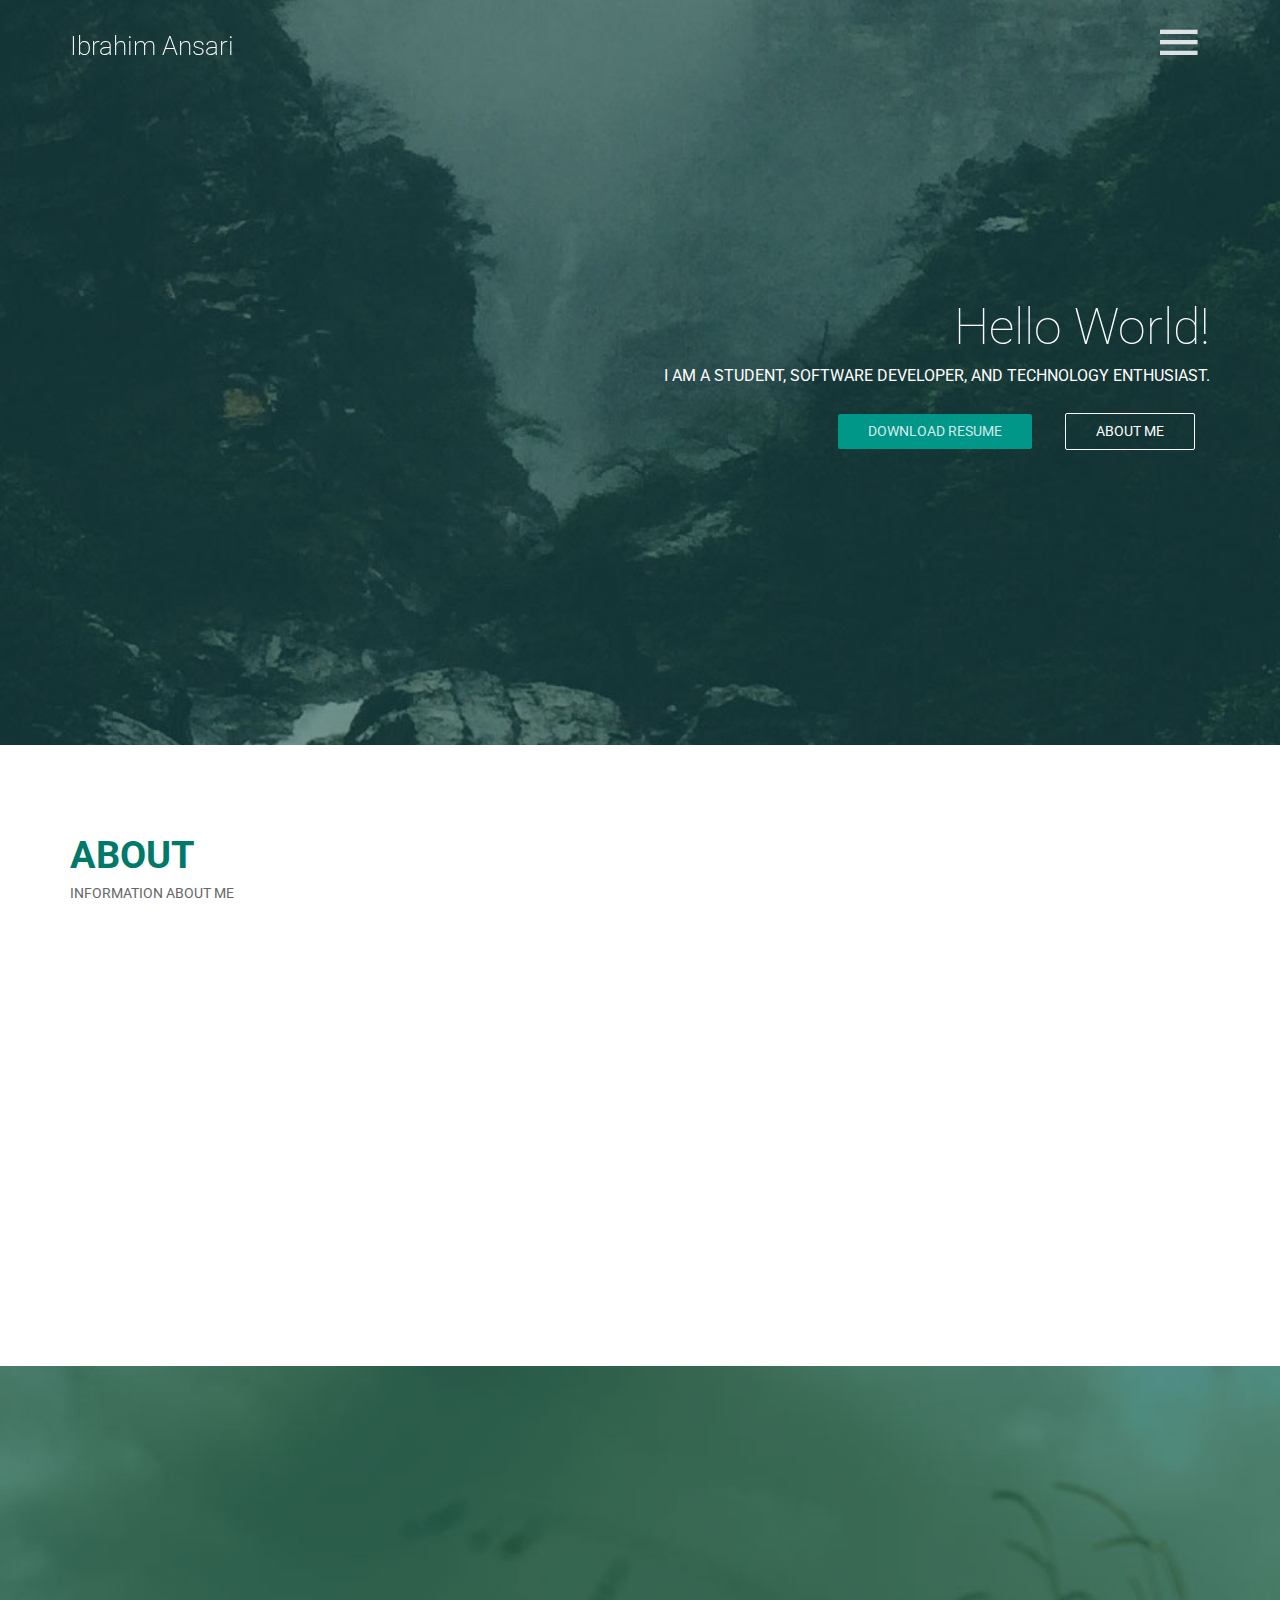
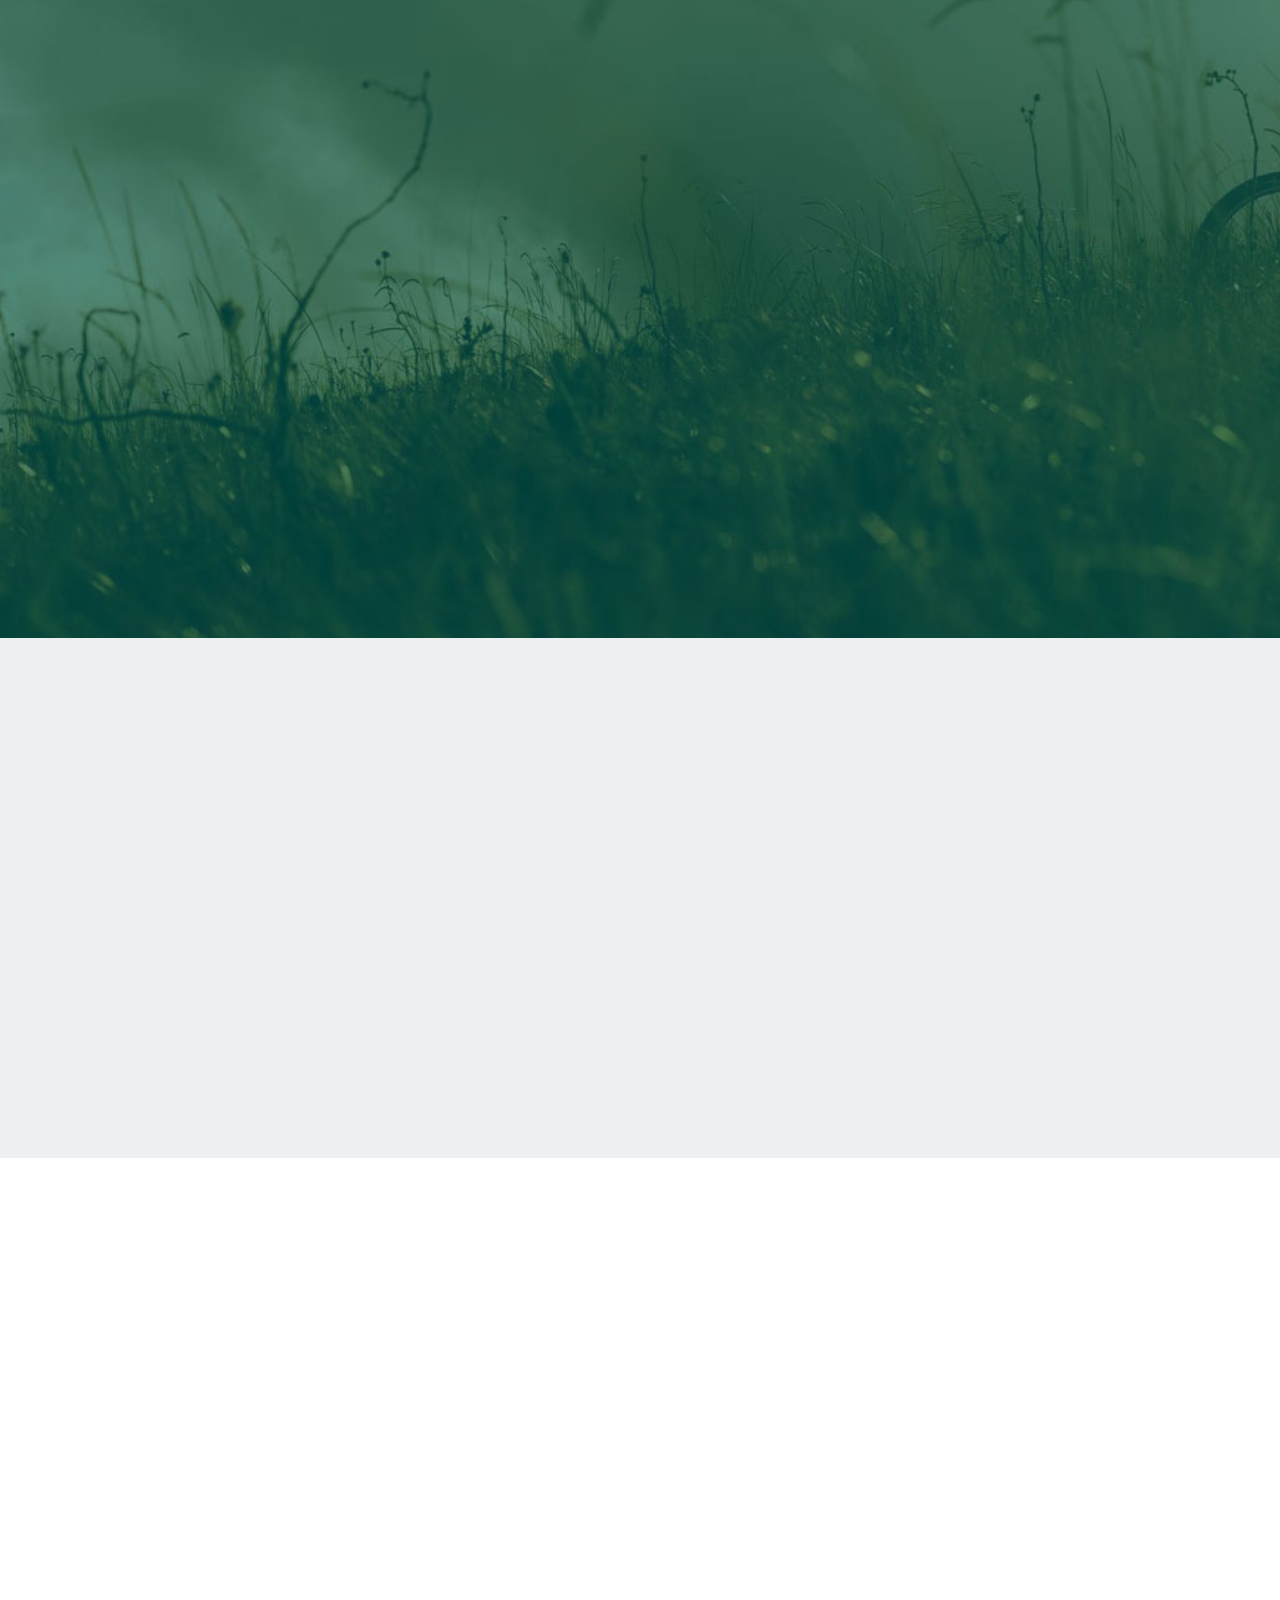
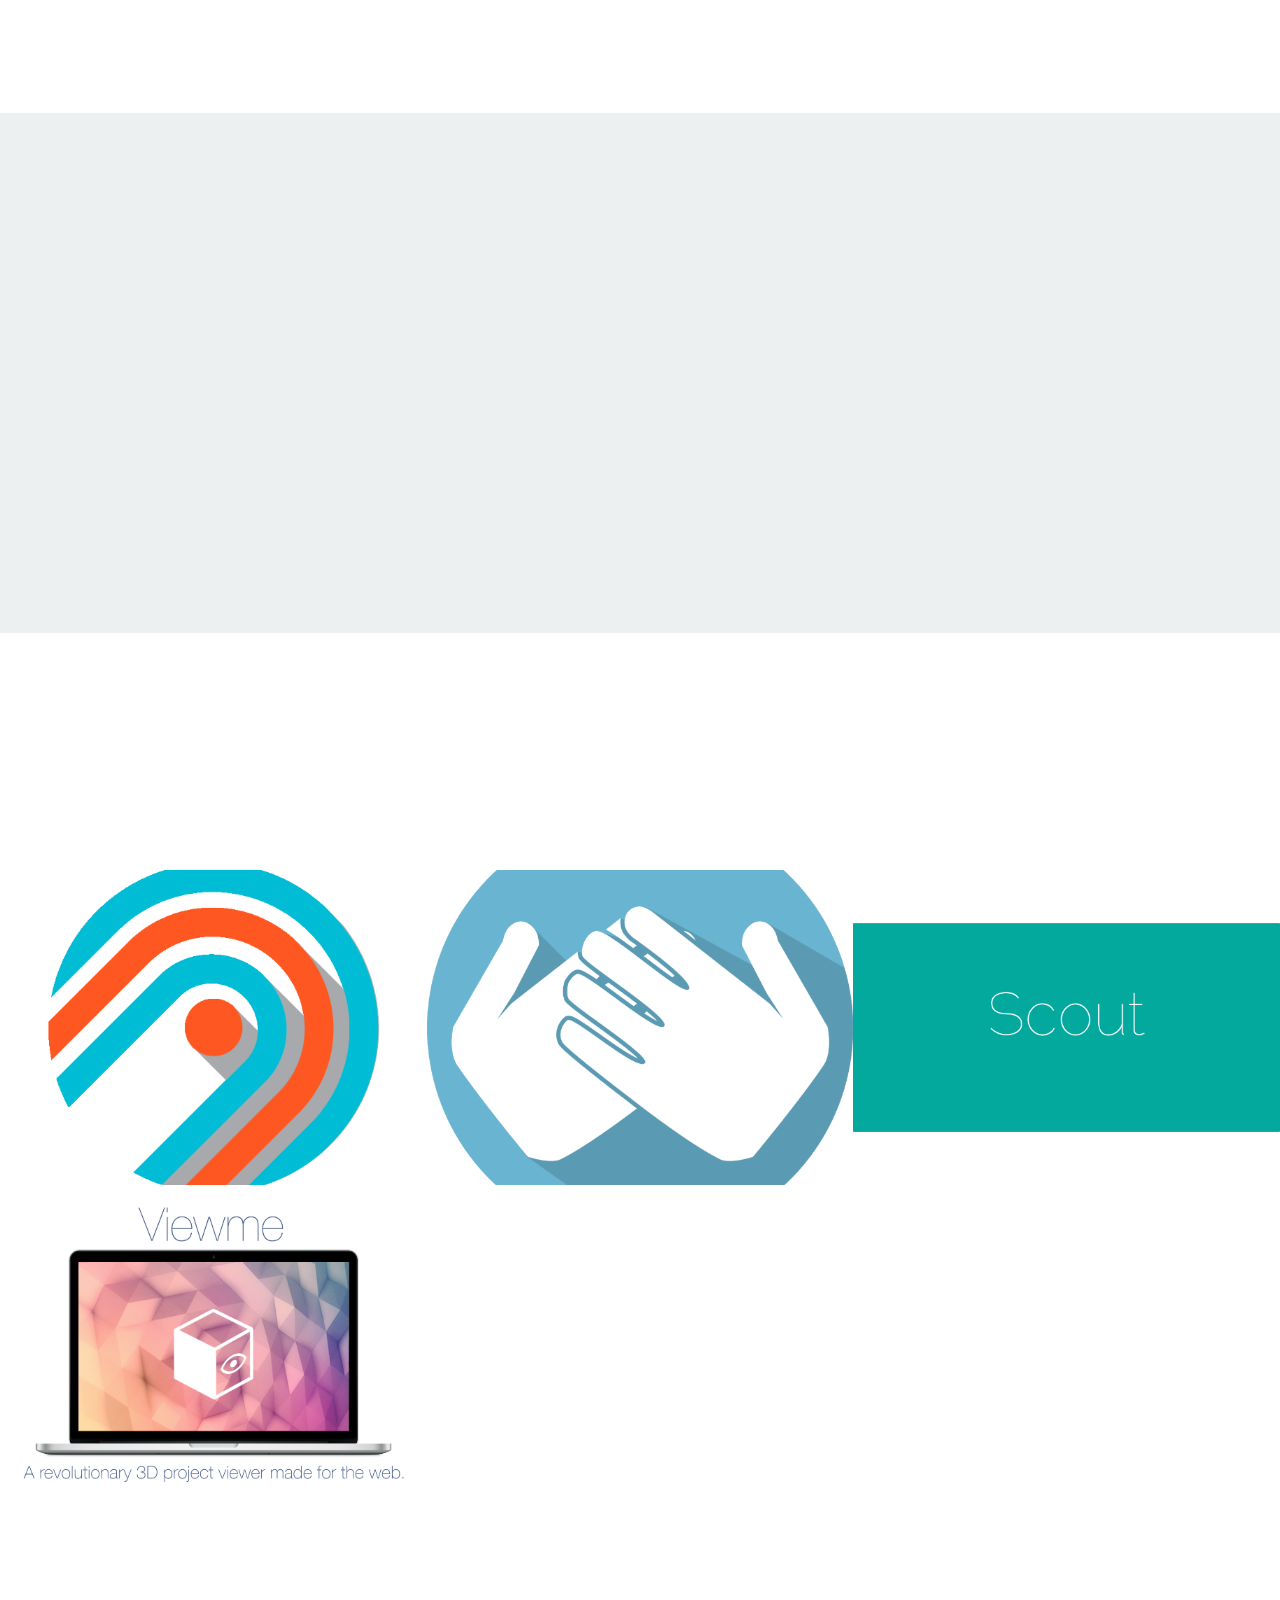
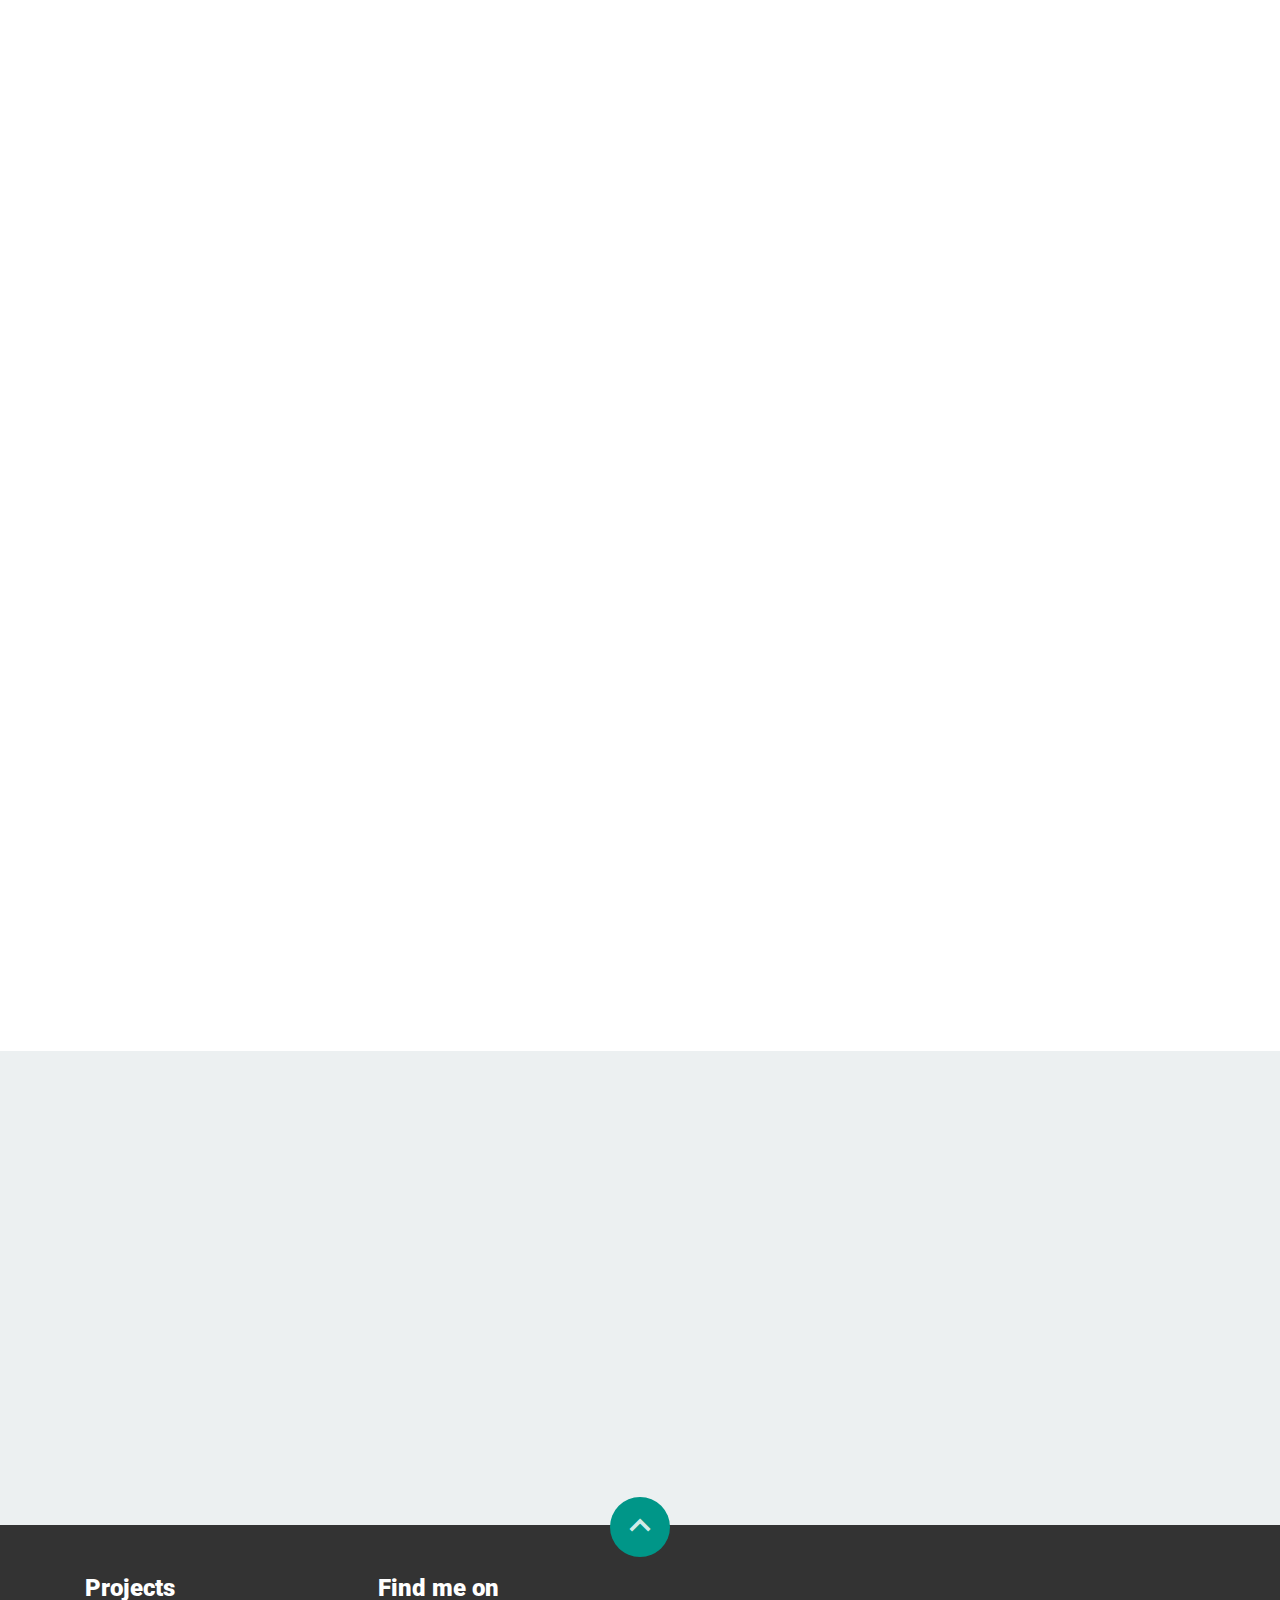
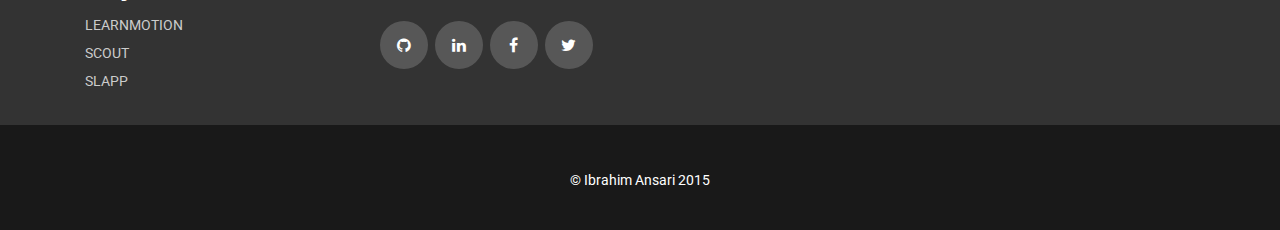
==== commit 43d4b246: "social icons fix" ====
--- a/index.html
+++ b/index.html
@@ -604,9 +604,10 @@
             </div>
             <div class="col-md-3 col-sm-6 col-xs-12">
               <h3>Find me on</h3>
+              <a class="social" href="https://github.com/ibrahimansari" target="_blank"><i class="fa fa-github"></i></a>
+              <a class="social" href="https://www.linkedin.com/in/ibrahimansari" target="_blank"><i class="fa fa-linkedin"></i></a>
               <a class="social" href="https://www.facebook.com/ibbiansi" target="_blank"><i class="fa fa-facebook"></i></a>
               <a class="social" href="https://twitter.com/TheIbrahimA" target="_blank"><i class="fa fa-twitter"></i></a>
-              <a class="social" href="https://github.com/ibrahimansari" target="_blank"><i class="fa fa-github"></i></a>
             </div>
           </div>
         </div>  
--- a/css/main.css
+++ b/css/main.css
@@ -572,8 +572,8 @@
 .social .fa-twitter:hover {
   background: #00ACED;
 }
-.social .fa-google-plus:hover {
-  background: #DD4B39;
+.social .fa-github:hover {
+  background: #4183c4;
 }
 .social .fa-linkedin:hover {
   background: #007BB6;
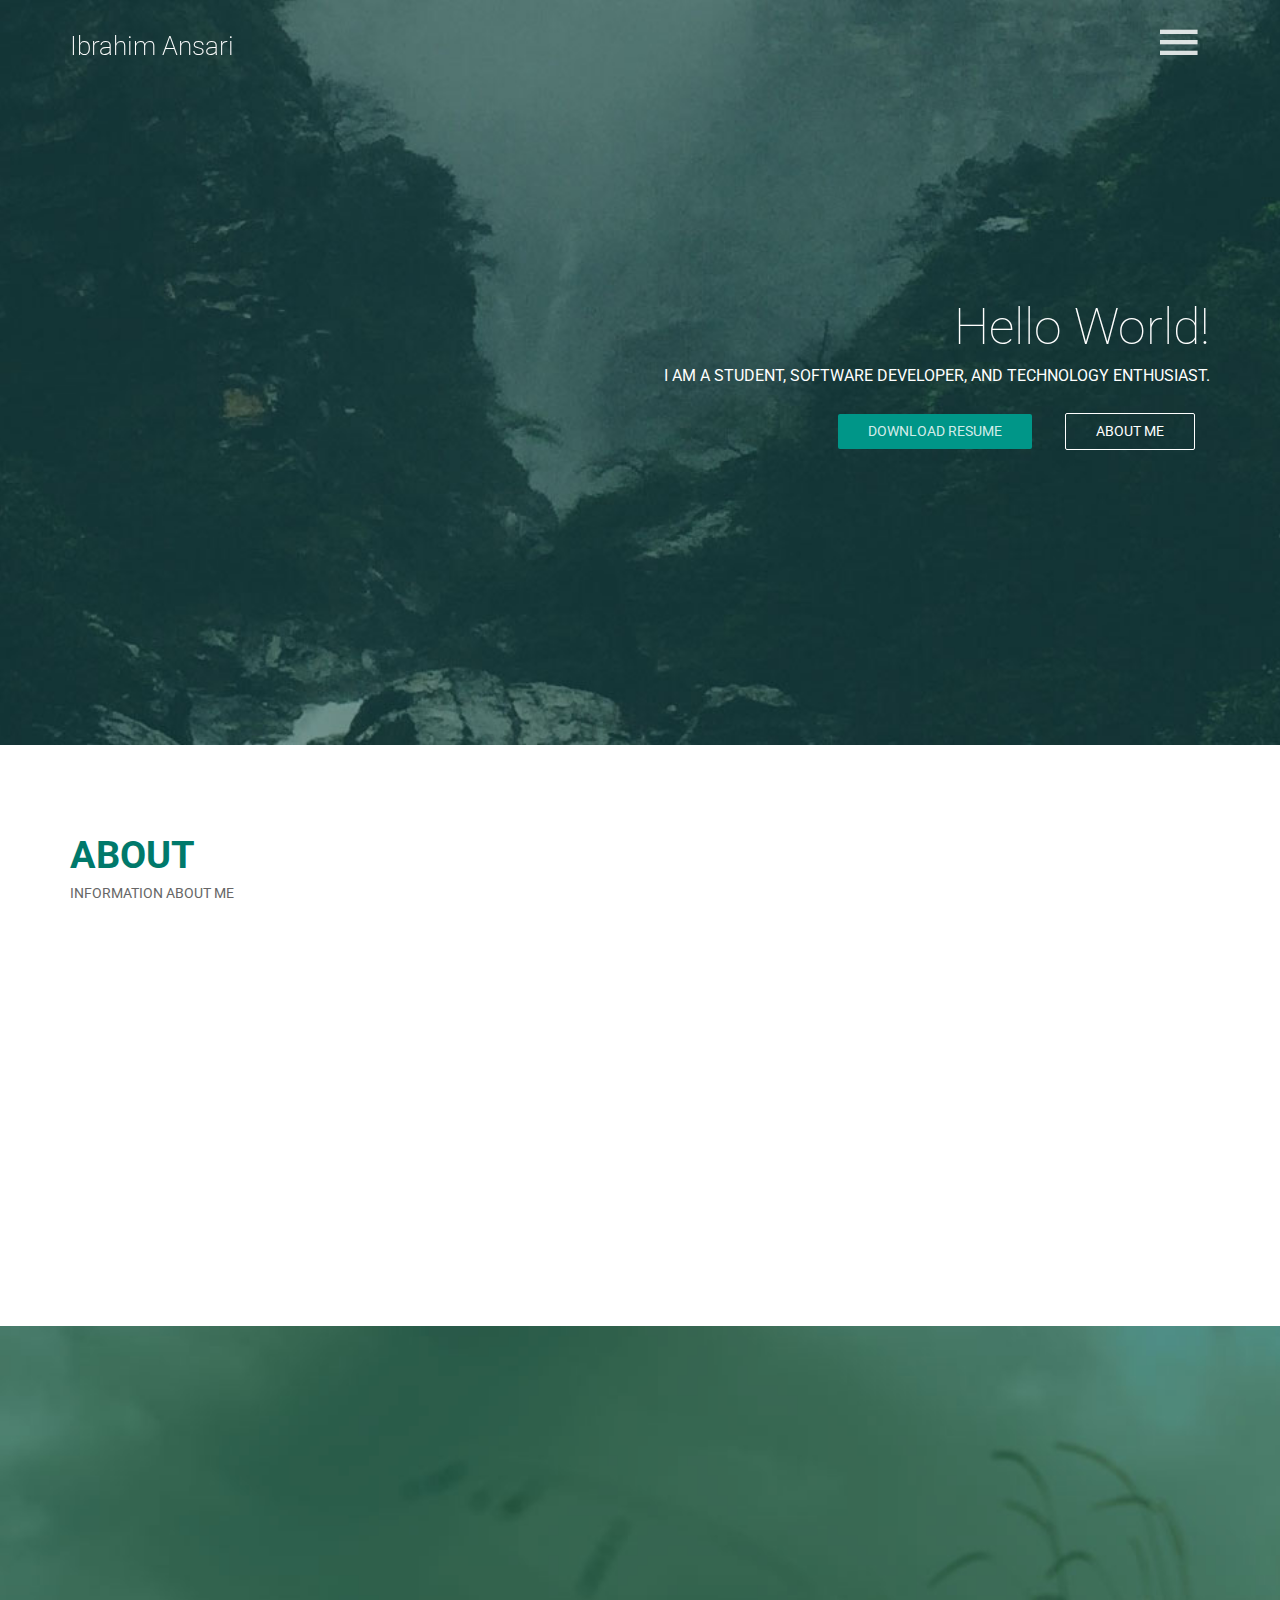
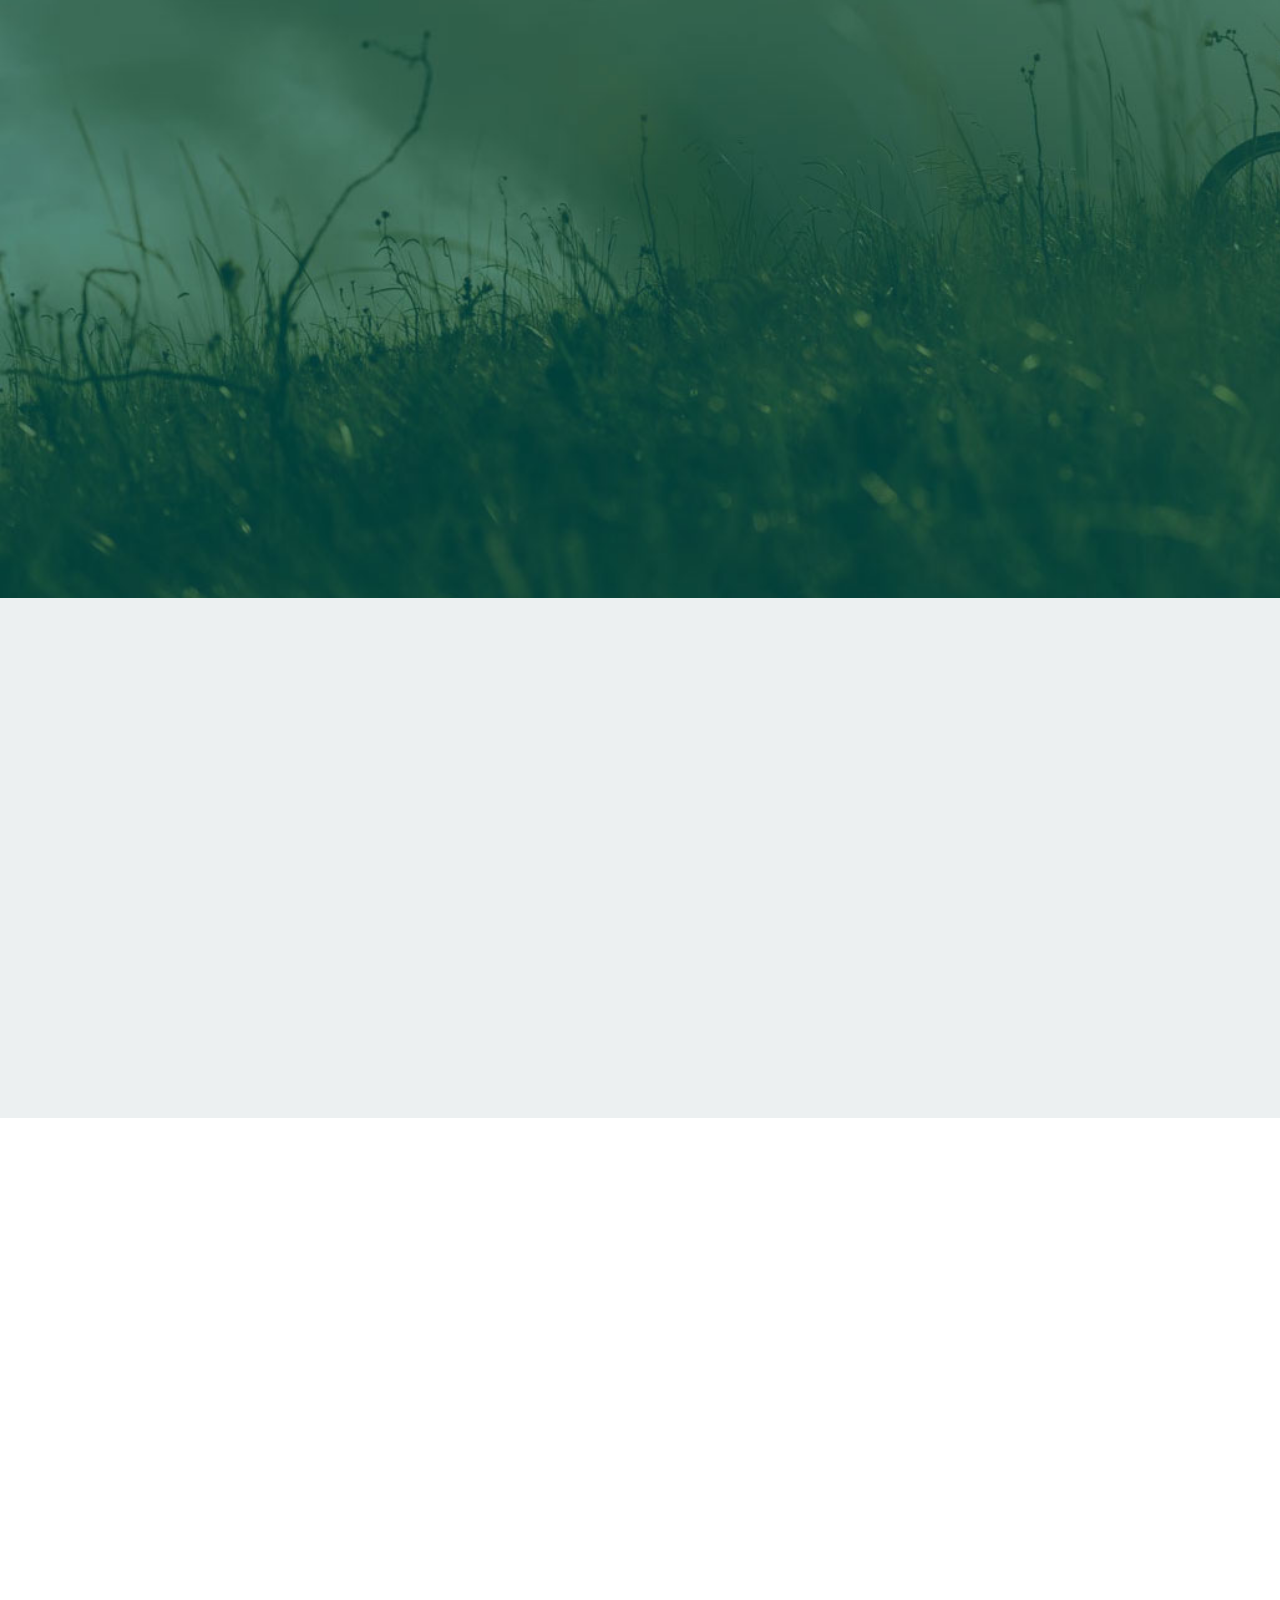
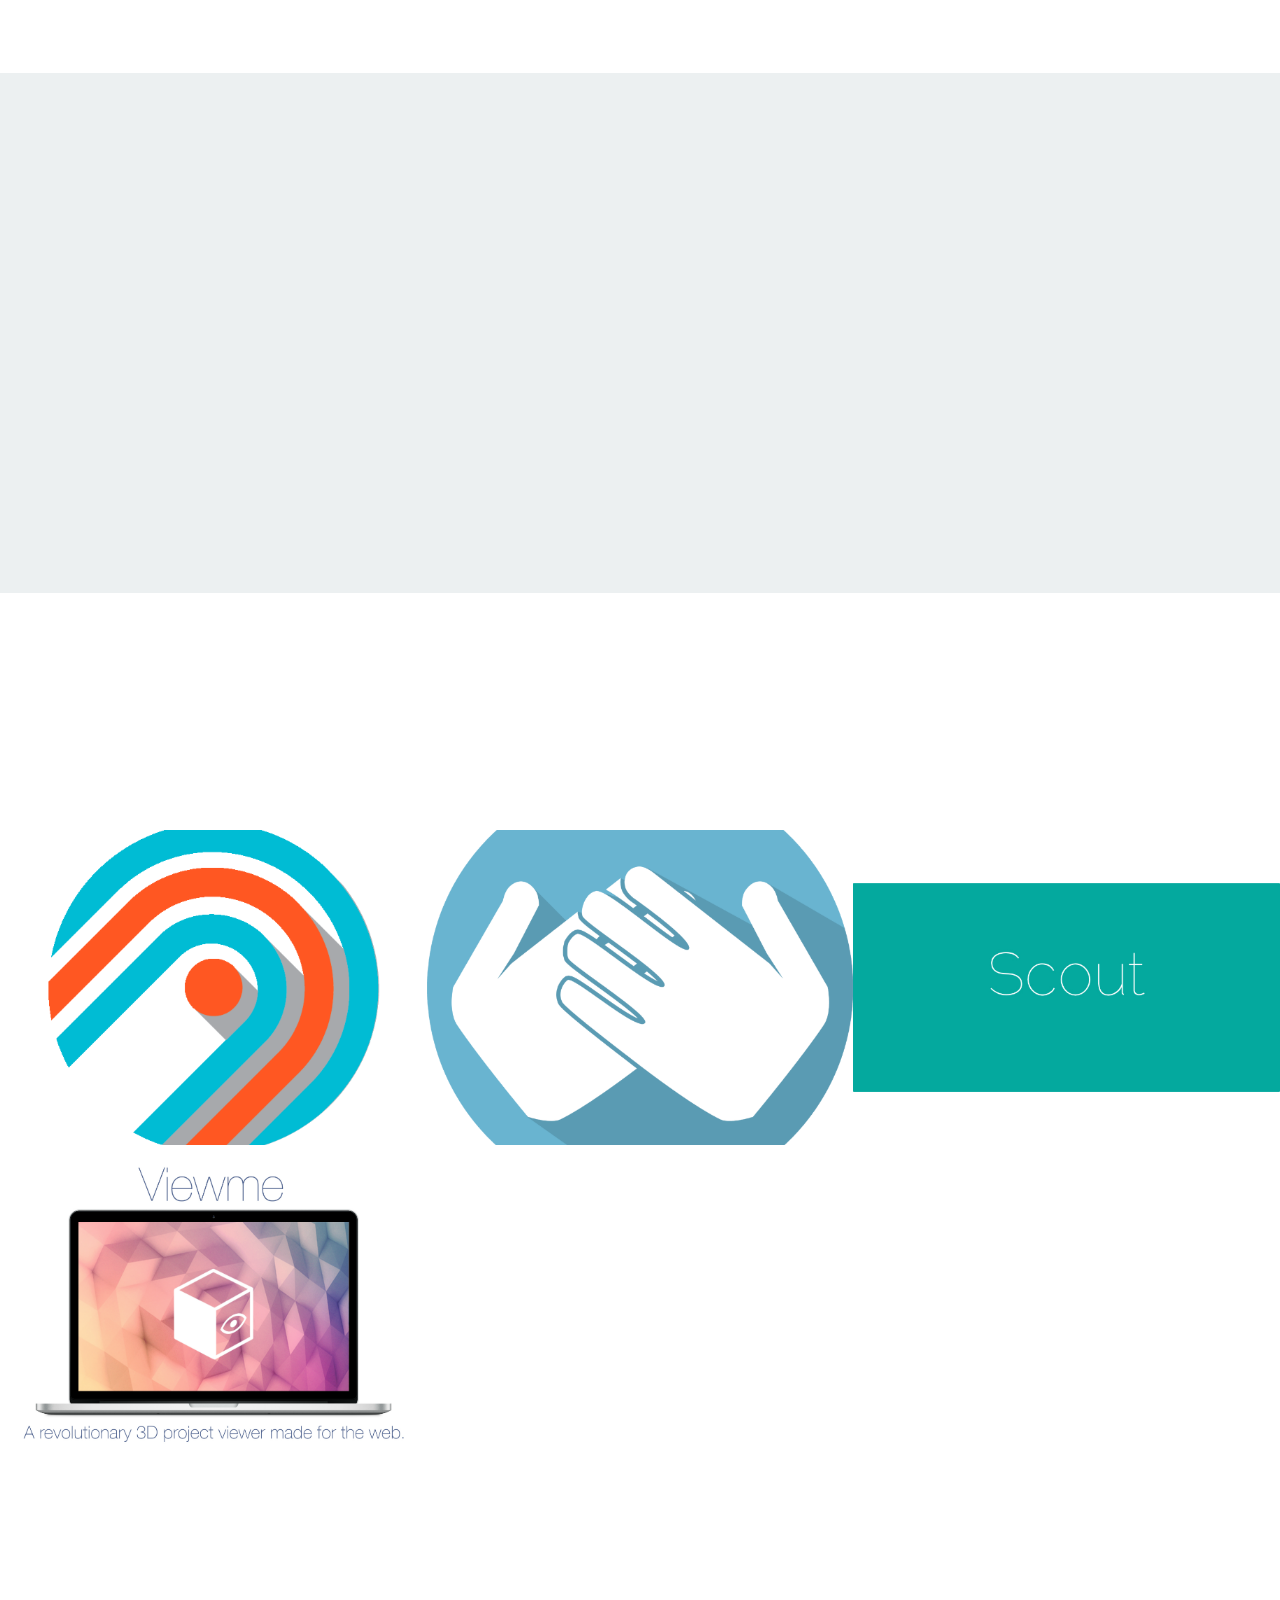
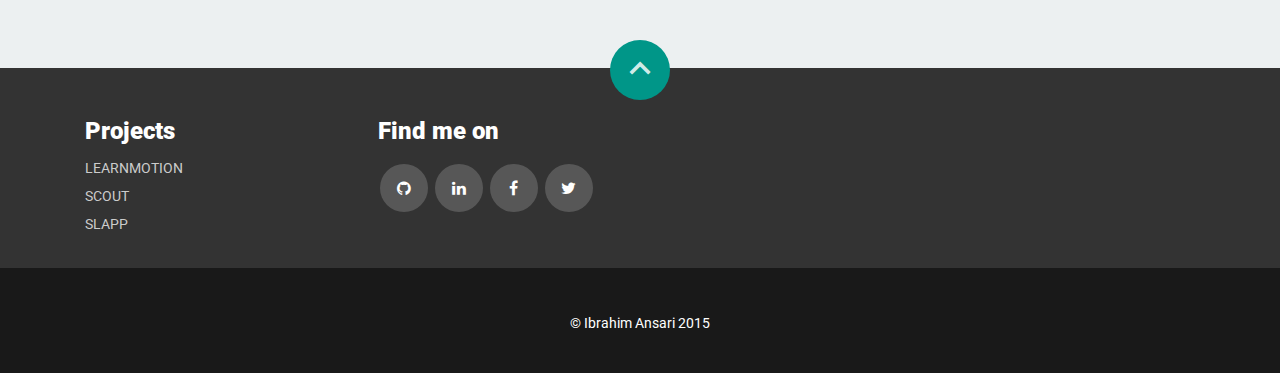
==== commit 9da54ea2: "some info added" ====
--- a/index.html
+++ b/index.html
@@ -8,11 +8,9 @@
     <meta name="viewport" content="width=device-width, initial-scale=1, maximum-scale=1">
     <meta name="author" content="Ibrahim Ansari">
 
-    <!-- Chrome, Firefox OS and Opera -->
+    <!-- Theme Colors -->
     <meta name="theme-color" content="#00796B">
-    <!-- Windows Phone -->
     <meta name="msapplication-navbutton-color" content="#00796B">
-    <!-- iOS Safari -->
     <meta name="apple-mobile-web-app-status-bar-style" content="#00796B">
 
 		<title>Ibrahim Ansari | Student Developer</title>
@@ -86,7 +84,7 @@
               <div class="about-text">
                 <h4>Student</h4>
                 <p>
-                  Lorem Ipsum is simply dummy text of the printing and typesetting industry. Lorem Ipsum has been the industry's standard.
+                  I am a student attending Cupertino High School. I also take concurrent courses at De Anza and Foothill College.
                 </p>
               </div>
              </div>
@@ -101,7 +99,7 @@
               <div class="about-text">
                 <h4>Developer</h4>
                 <p>
-                  Lorem Ipsum is simply dummy text of the printing and typesetting industry. Lorem Ipsum has been the industry's standard.
+                  I am a well rounded full stack developer that has experience in a variety of platforms and technologies.
                 </p>
               </div>
             </div>
@@ -115,7 +113,7 @@
               <div class="about-text">
                 <h4>Hackathon Hacker</h4>
                 <p>
-                  Lorem Ipsum is simply dummy text of the printing and typesetting industry. Lorem Ipsum has been the industry's standard.
+                  I have attended many hackathons and won various prizes for projects I made at them.
                 </p>
               </div>
             </div>
@@ -129,7 +127,7 @@
               <div class="about-text">
                 <h4>Ambitious</h4>
                 <p>
-                  Lorem Ipsum is simply dummy text of the printing and typesetting industry. Lorem Ipsum has been the industry's standard.
+                  My goal is to make an impact on this world through Computer Science and Engineering.
                 </p>
               </div>
             </div>
@@ -358,7 +356,7 @@
                 <i class="fa fa-mobile fa-2x"></i>
               </div>
               <h3>Mobile App Development</h3>
-              <p>Lorem Ipsum is simply dummy text of the printing and typesetting industry. Lorem Ipsum has been the industry's standard dummy text</p>
+              <p>I am proficient in native Android Development using JAVA and XML. I also use Apache Cordova to convert my web apps to native apps.</p>
             </div>
           </div>
           <div class="col-md-3 col-sm-6 wow fadeInUp" data-wow-duration="1000ms" data-wow-delay="600ms">
@@ -367,7 +365,7 @@
                 <i class="fa fa-html5 fa-2x"></i>
               </div>
               <h3>Web Development</h3>
-              <p>Lorem Ipsum is simply dummy text of the printing and typesetting industry. Lorem Ipsum has been the industry's standard dummy text</p>
+              <p>I am proficient in Web Development and Design using HTML5, CSS3, and JS. I am familiar with many libraries and technologies such as Node.JS, JQuery, Cordova, etc.</p>
             </div>
           </div>
           <div class="col-md-3 col-sm-6 wow fadeInUp" data-wow-duration="1000ms" data-wow-delay="800ms">
@@ -376,7 +374,7 @@
                 <i class="fa fa-database fa-2x"></i>
               </div>
               <h3>Batabases</h3>
-              <p>Lorem Ipsum is simply dummy text of the printing and typesetting industry. Lorem Ipsum has been the industry's standard dummy text</p>
+              <p>I am proficient with SQL and some NoSQL databases such as Parse and Firebase. I am familiar with MongoDB, CouchBase, and PubNub.</p>
             </div>
           </div>
           <div class="col-md-3 col-sm-6 wow fadeInUp" data-wow-duration="1000ms" data-wow-delay="1000ms">
@@ -385,7 +383,7 @@
                 <i class="fa fa-car fa-2x"></i>
               </div>
               <h3>Robotics and Hardware</h3>
-              <p>Lorem Ipsum is simply dummy text of the printing and typesetting industry. Lorem Ipsum has been the industry's standard dummy text</p>
+              <p>I am proficient in C, C++, and the Arduino programming launguage. I am familiar with many communication protocols such as PWM, I2C, and SPI.</p>
             </div>
           </div>
           <div class="col-md-3 col-sm-6 wow fadeInUp" data-wow-duration="1000ms" data-wow-delay="1200ms">
@@ -394,7 +392,7 @@
                 <i class="fa fa-heartbeat fa-2x"></i>
               </div>
               <h3>Wearables</h3>
-              <p>Lorem Ipsum is simply dummy text of the printing and typesetting industry. Lorem Ipsum has been the industry's standard dummy text</p>
+              <p>I am proficient with the Myo and Pebble SDK's on Web and Android.</p>
             </div>
           </div>
           <div class="col-md-3 col-sm-6 wow fadeInUp" data-wow-duration="1000ms" data-wow-delay="1400ms">
@@ -403,7 +401,7 @@
                 <i class="fa fa-line-chart fa-2x"></i>
               </div>
               <h3>Data Analysis</h3>
-              <p>Lorem Ipsum is simply dummy text of the printing and typesetting industry. Lorem Ipsum has been the industry's standard dummy text</p>
+              <p>I am proficient in Data Manipulation with Databases such as Parse and Firebase.</p>
             </div>
           </div>
           <div class="col-md-3 col-sm-6 wow fadeInUp" data-wow-duration="1000ms" data-wow-delay="1600ms">
@@ -412,7 +410,7 @@
                 <i class="fa fa-terminal fa-2x"></i>
               </div>
               <h3>Scripting</h3>
-              <p>Lorem Ipsum is simply dummy text of the printing and typesetting industry. Lorem Ipsum has been the industry's standard dummy text</p>
+              <p>I am proficient in Python and Bash. I am familiar with OpenCV, NumPY, and other Python libraries.</p>
             </div>
           </div>
           <div class="col-md-3 col-sm-6 wow fadeInUp" data-wow-duration="1000ms" data-wow-delay="1800ms">
@@ -421,7 +419,7 @@
                 <i class="fa fa-code-fork fa-2x"></i>
               </div>
               <h3>Version Control</h3>
-              <p>Lorem Ipsum is simply dummy text of the printing and typesetting industry. Lorem Ipsum has been the industry's standard dummy text</p>
+              <p>I am proficient with Git. I use it on GitHub and GitLab.</p>
             </div>
           </div>
         </div>
@@ -594,11 +592,11 @@
             <div class="col-md-3 col-sm-6 col-xs-12">
               <h3>Projects</h3>
               <ul>
-                <li><a href="http://wingthemes.com/">LearnMotion</a>
+                <li><a href="http://odutta.me/myoSport/">LearnMotion</a>
                 </li>
-                <li><a href="http://graygrids.com/">Scout</a>
+                <li><a href="https://play.google.com/store/apps/details?id=com.ansari.ibrahim.scout">Scout</a>
                 </li>
-                <li><a href="http://wpbean.com/">Slapp</a>
+                <li><a href="http://iansari.me/Slapp/">Slapp</a>
                 </li>              
               </ul>
             </div>
@@ -649,7 +647,6 @@
 
     <script>
         $(document).ready(function() {
-            // This command is used to initialize some elements and make them work properly
             $.material.init();
         });
     </script>
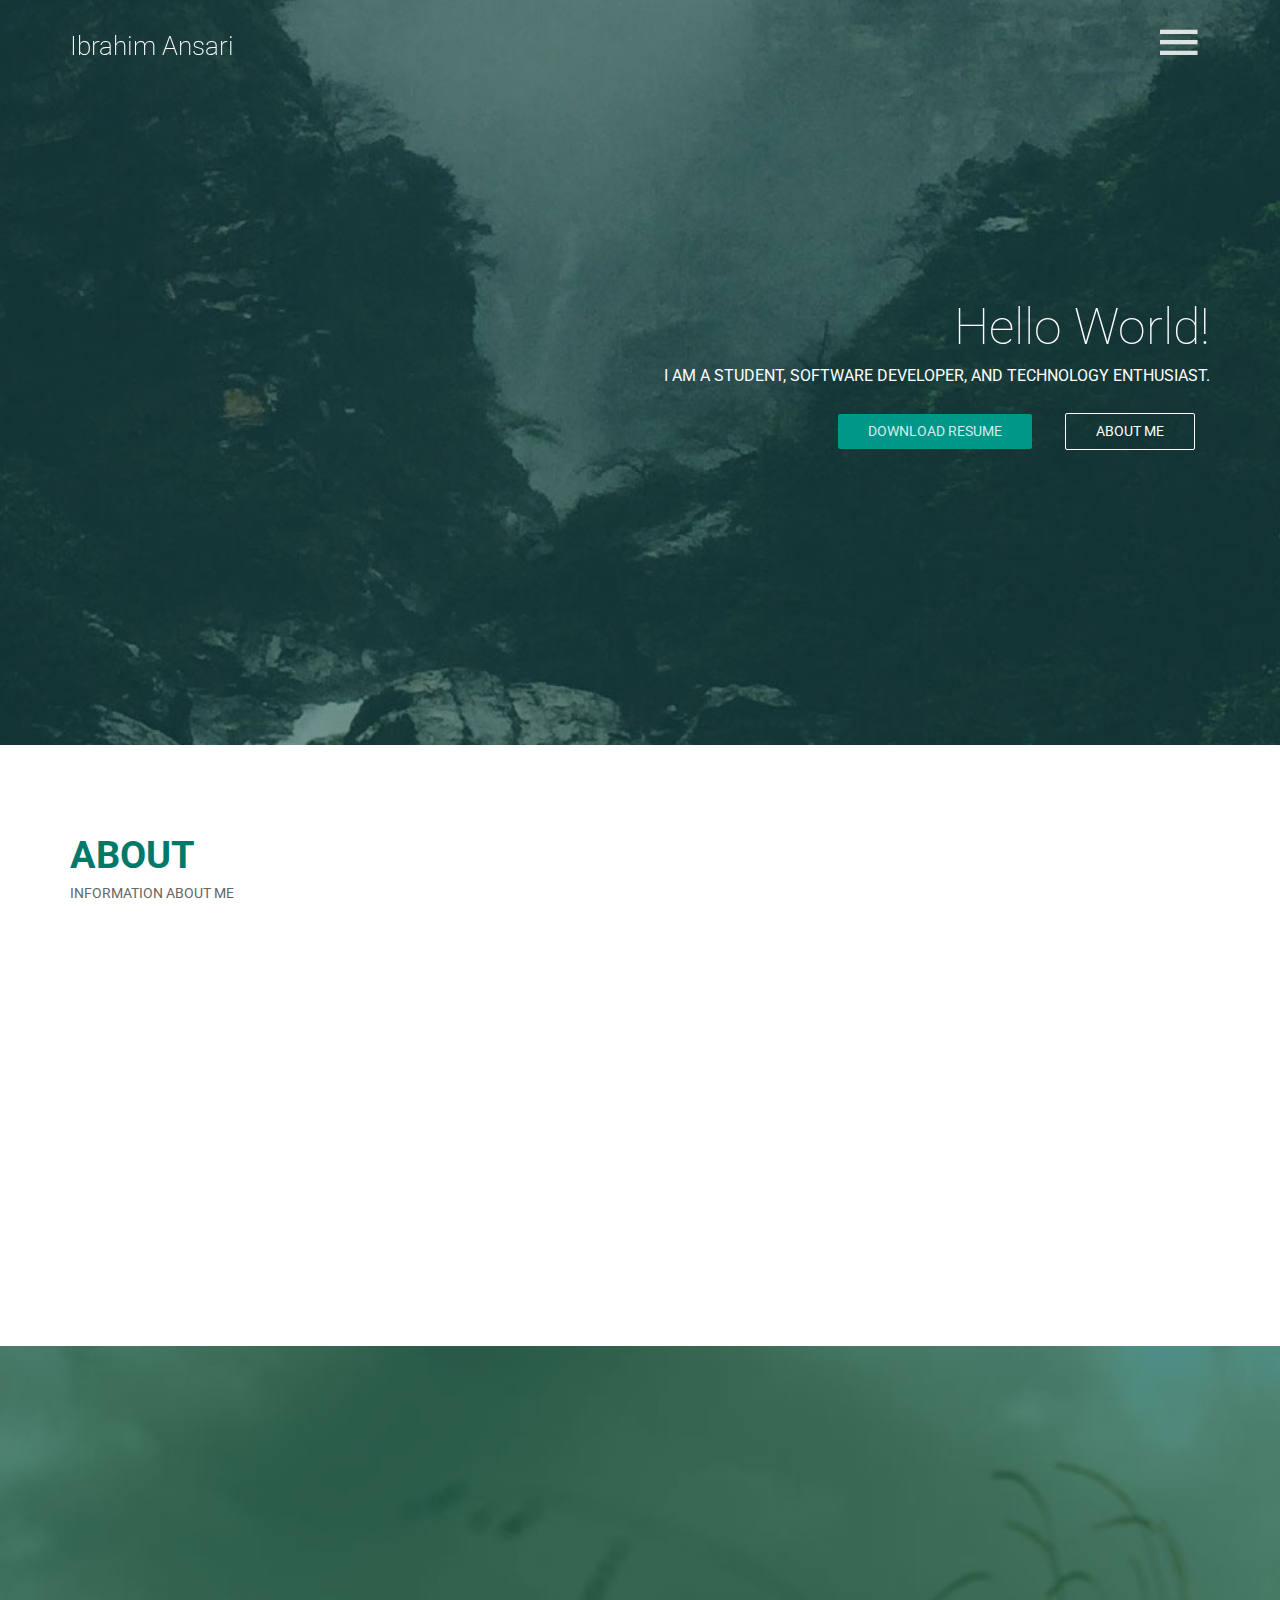
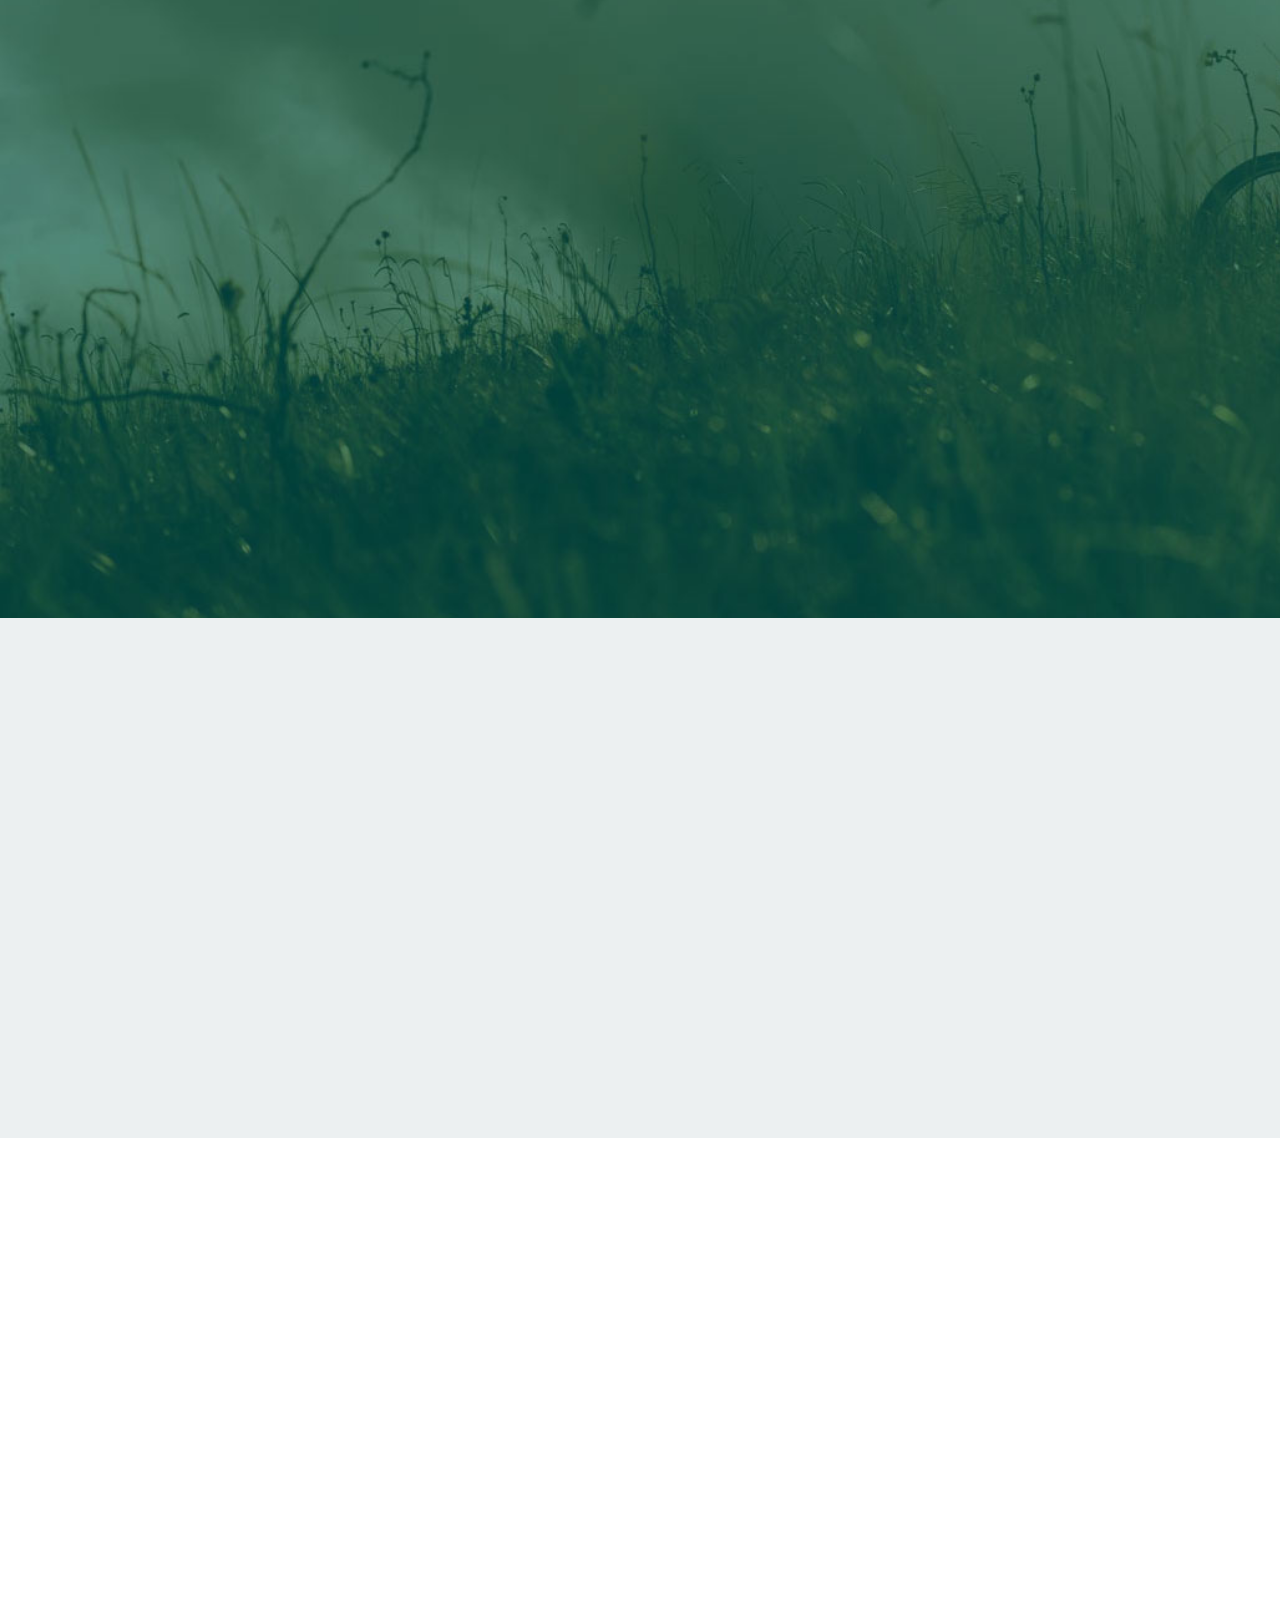
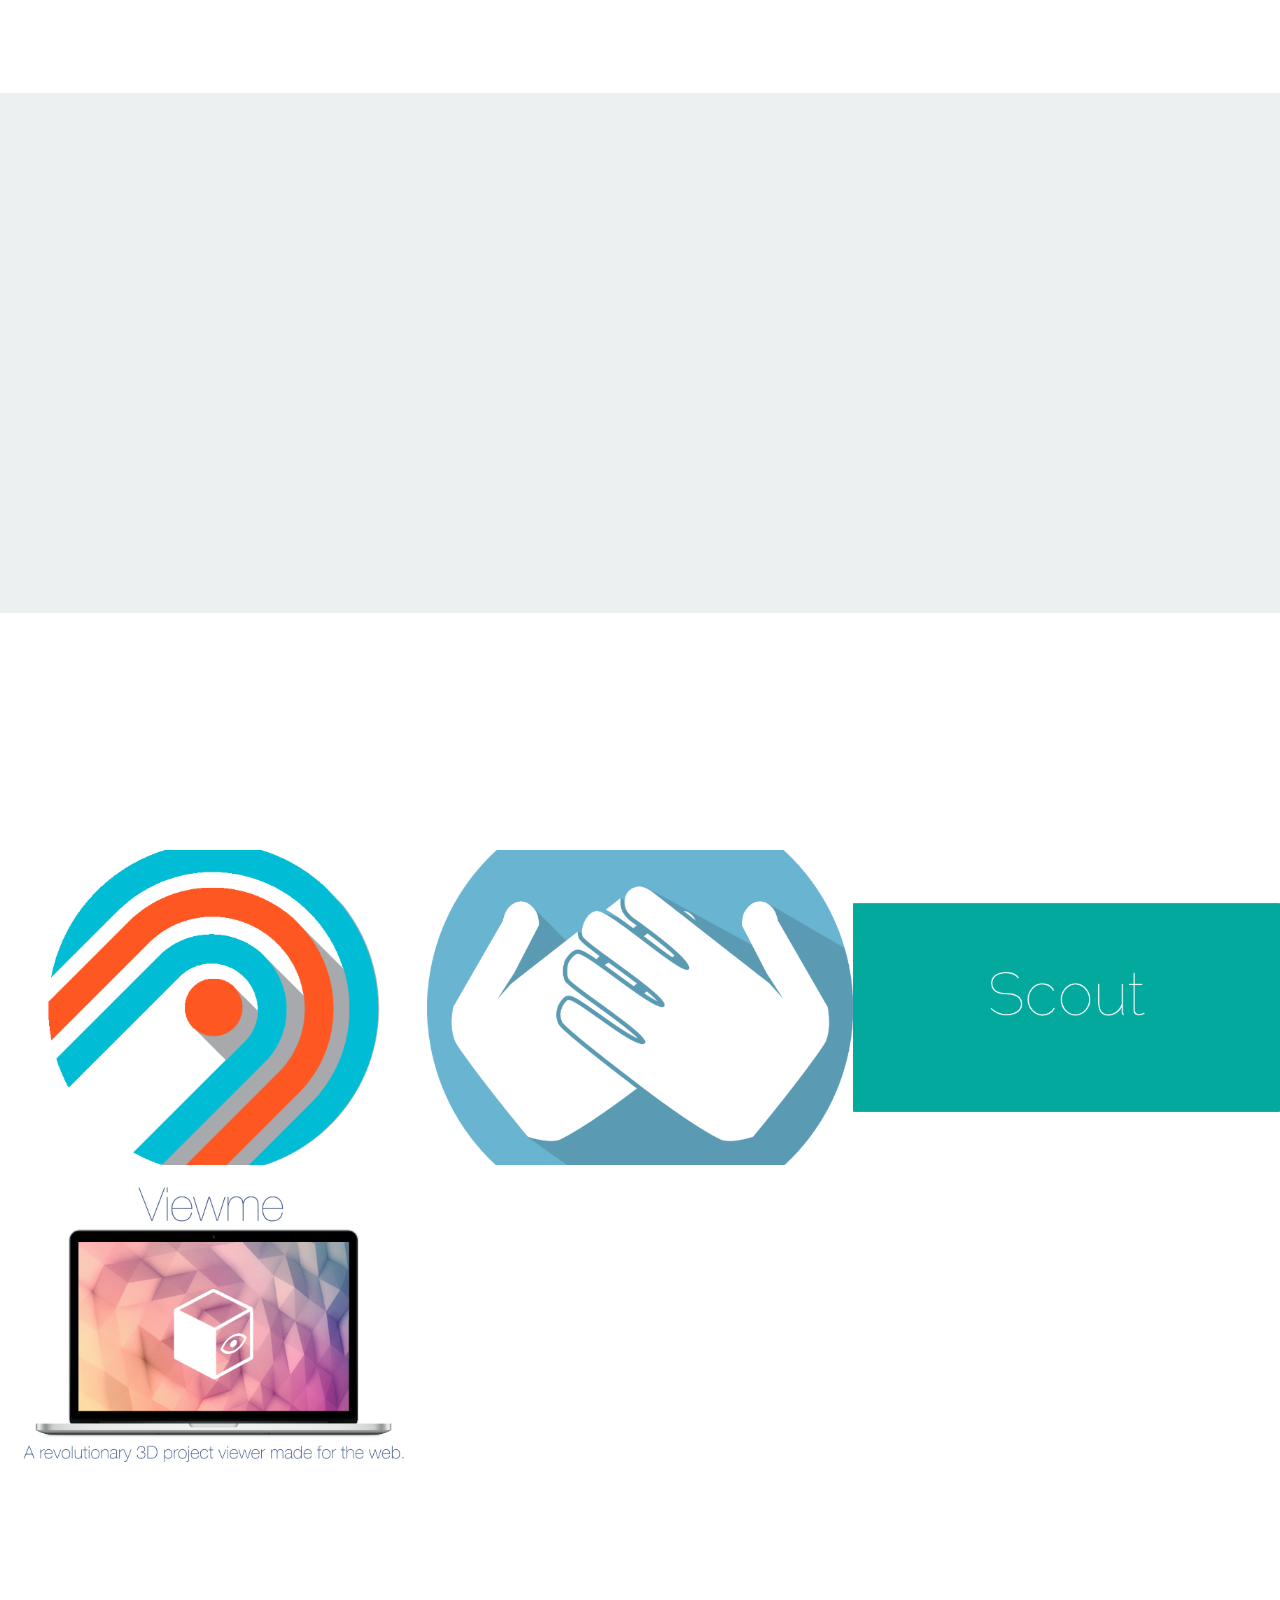
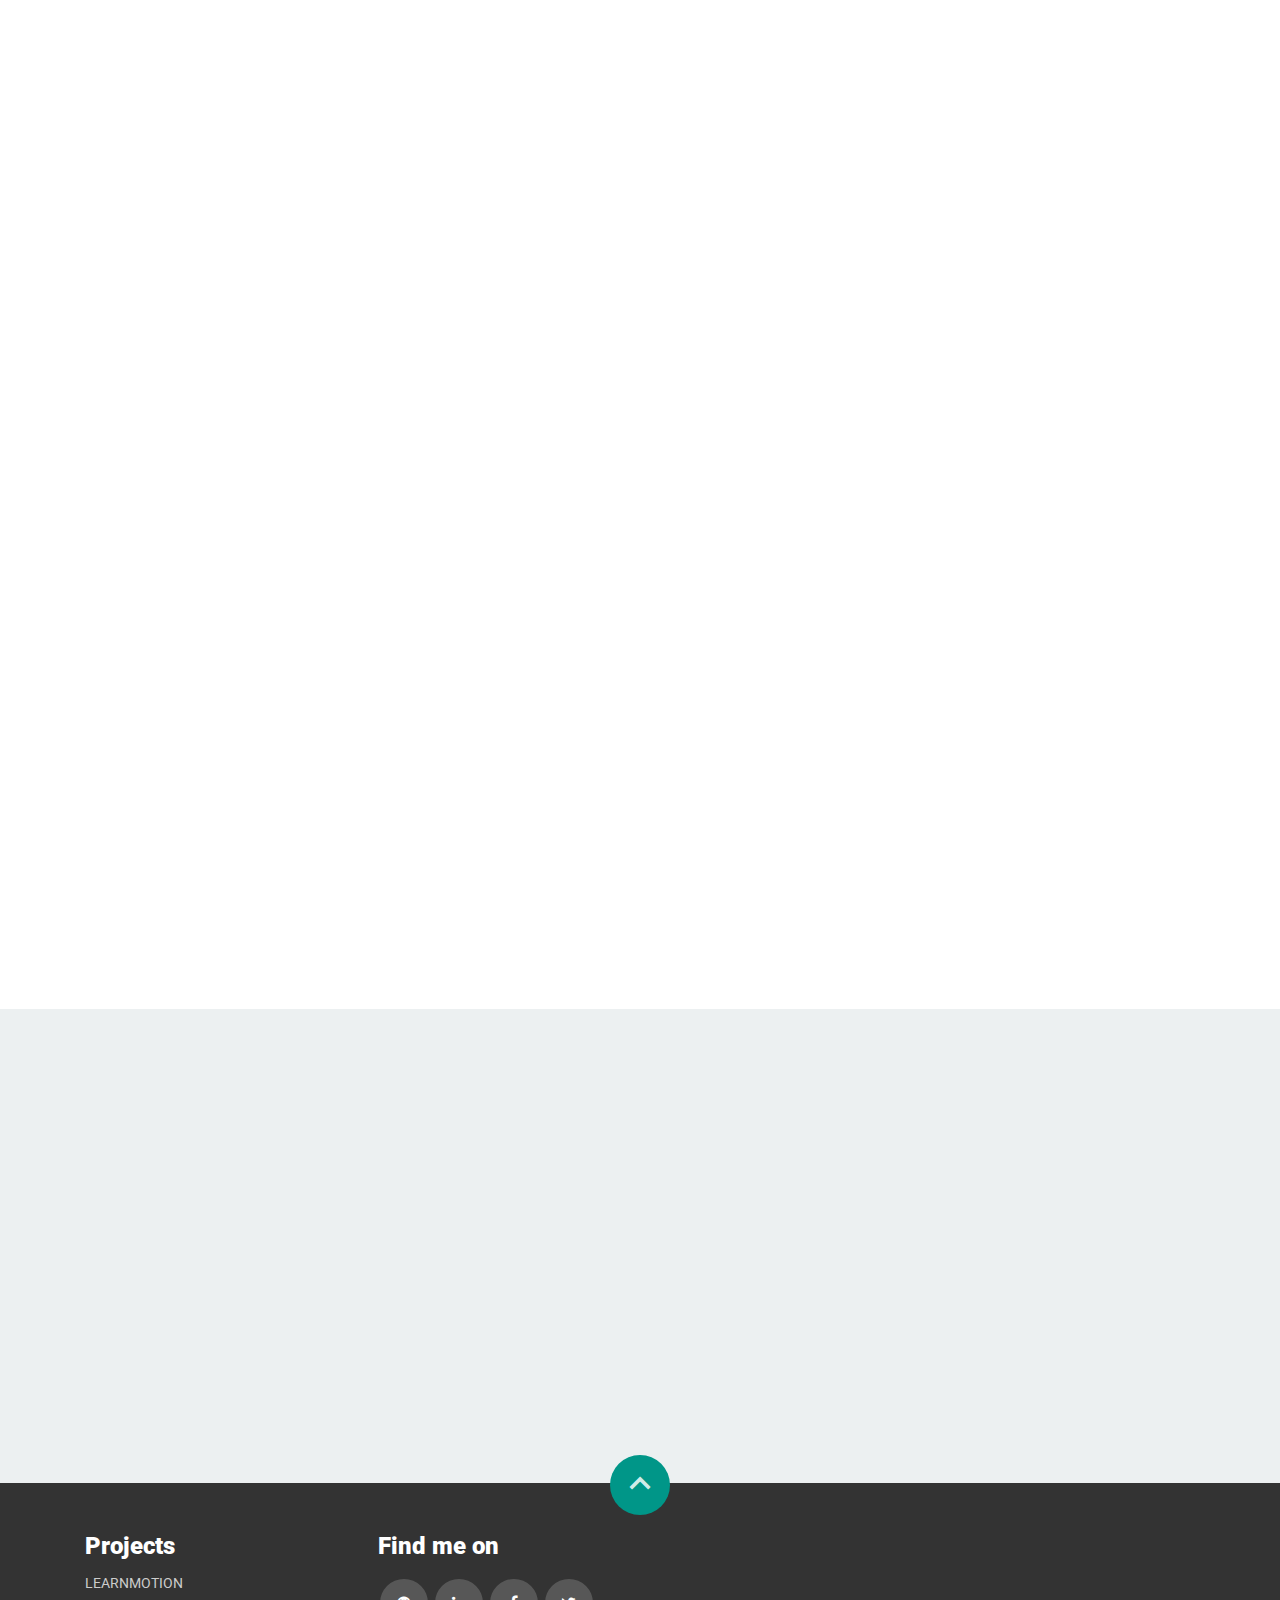
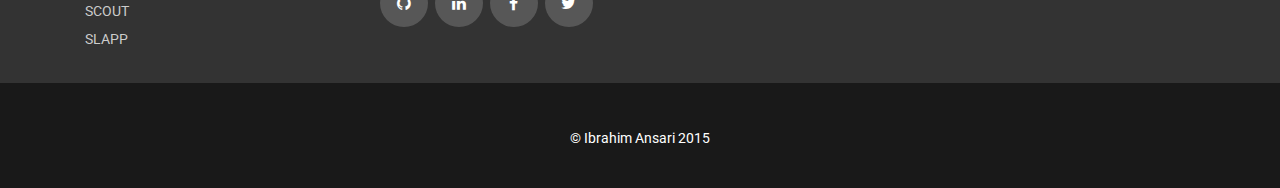
==== commit debdedf0: "fixed lengths" ====
--- a/index.html
+++ b/index.html
@@ -84,7 +84,7 @@
               <div class="about-text">
                 <h4>Student</h4>
                 <p>
-                  I am a student attending Cupertino High School. I also take concurrent courses at De Anza and Foothill College.
+                  I am a student attending Cupertino High School. I also take courses at De Anza and Foothill College.
                 </p>
               </div>
              </div>
@@ -113,7 +113,7 @@
               <div class="about-text">
                 <h4>Hackathon Hacker</h4>
                 <p>
-                  I have attended many hackathons and won various prizes for projects I made at them.
+                  I have attended and organized many hackathons and won various prizes for projects I made at them.
                 </p>
               </div>
             </div>
@@ -365,7 +365,7 @@
                 <i class="fa fa-html5 fa-2x"></i>
               </div>
               <h3>Web Development</h3>
-              <p>I am proficient in Web Development and Design using HTML5, CSS3, and JS. I am familiar with many libraries and technologies such as Node.JS, JQuery, Cordova, etc.</p>
+              <p>I am proficient in Web Development and Design using HTML5, CSS3, and JS. I am familiar Node.JS, JQuery, Cordova, and more.</p>
             </div>
           </div>
           <div class="col-md-3 col-sm-6 wow fadeInUp" data-wow-duration="1000ms" data-wow-delay="800ms">
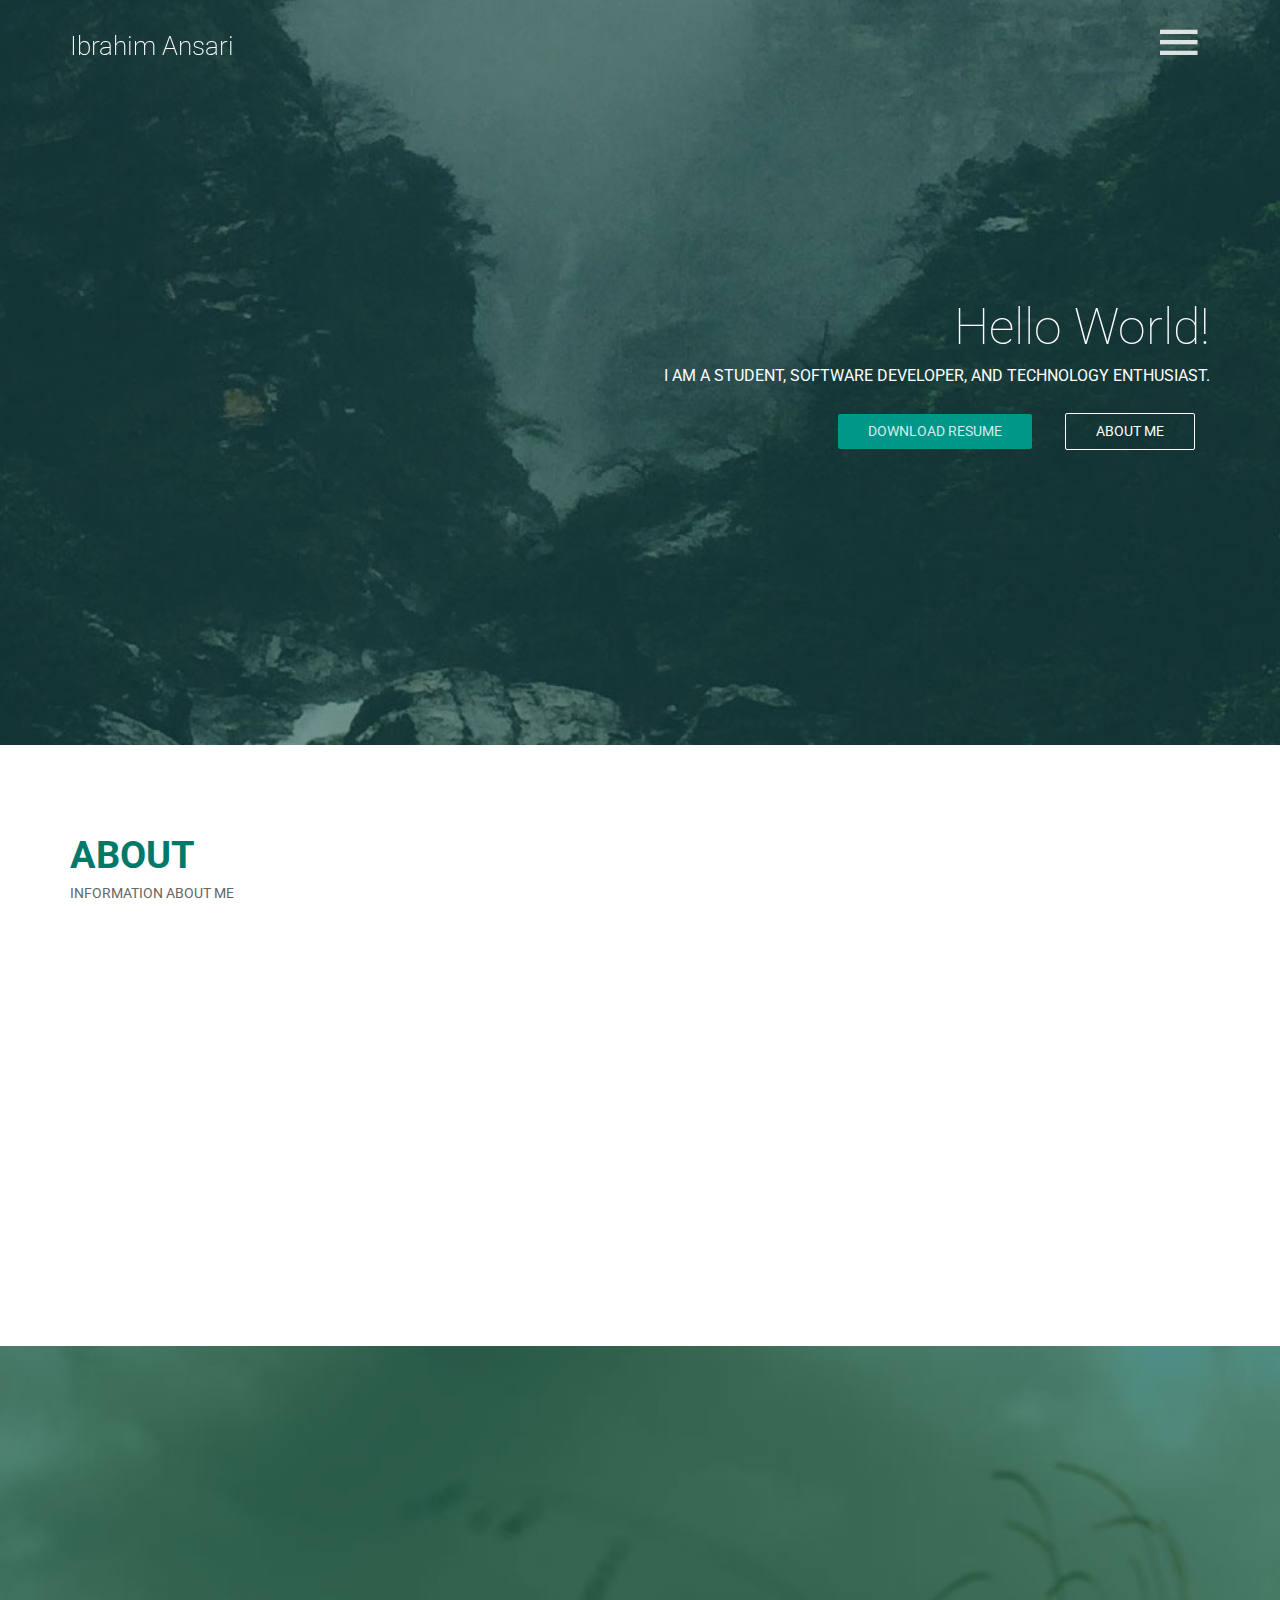
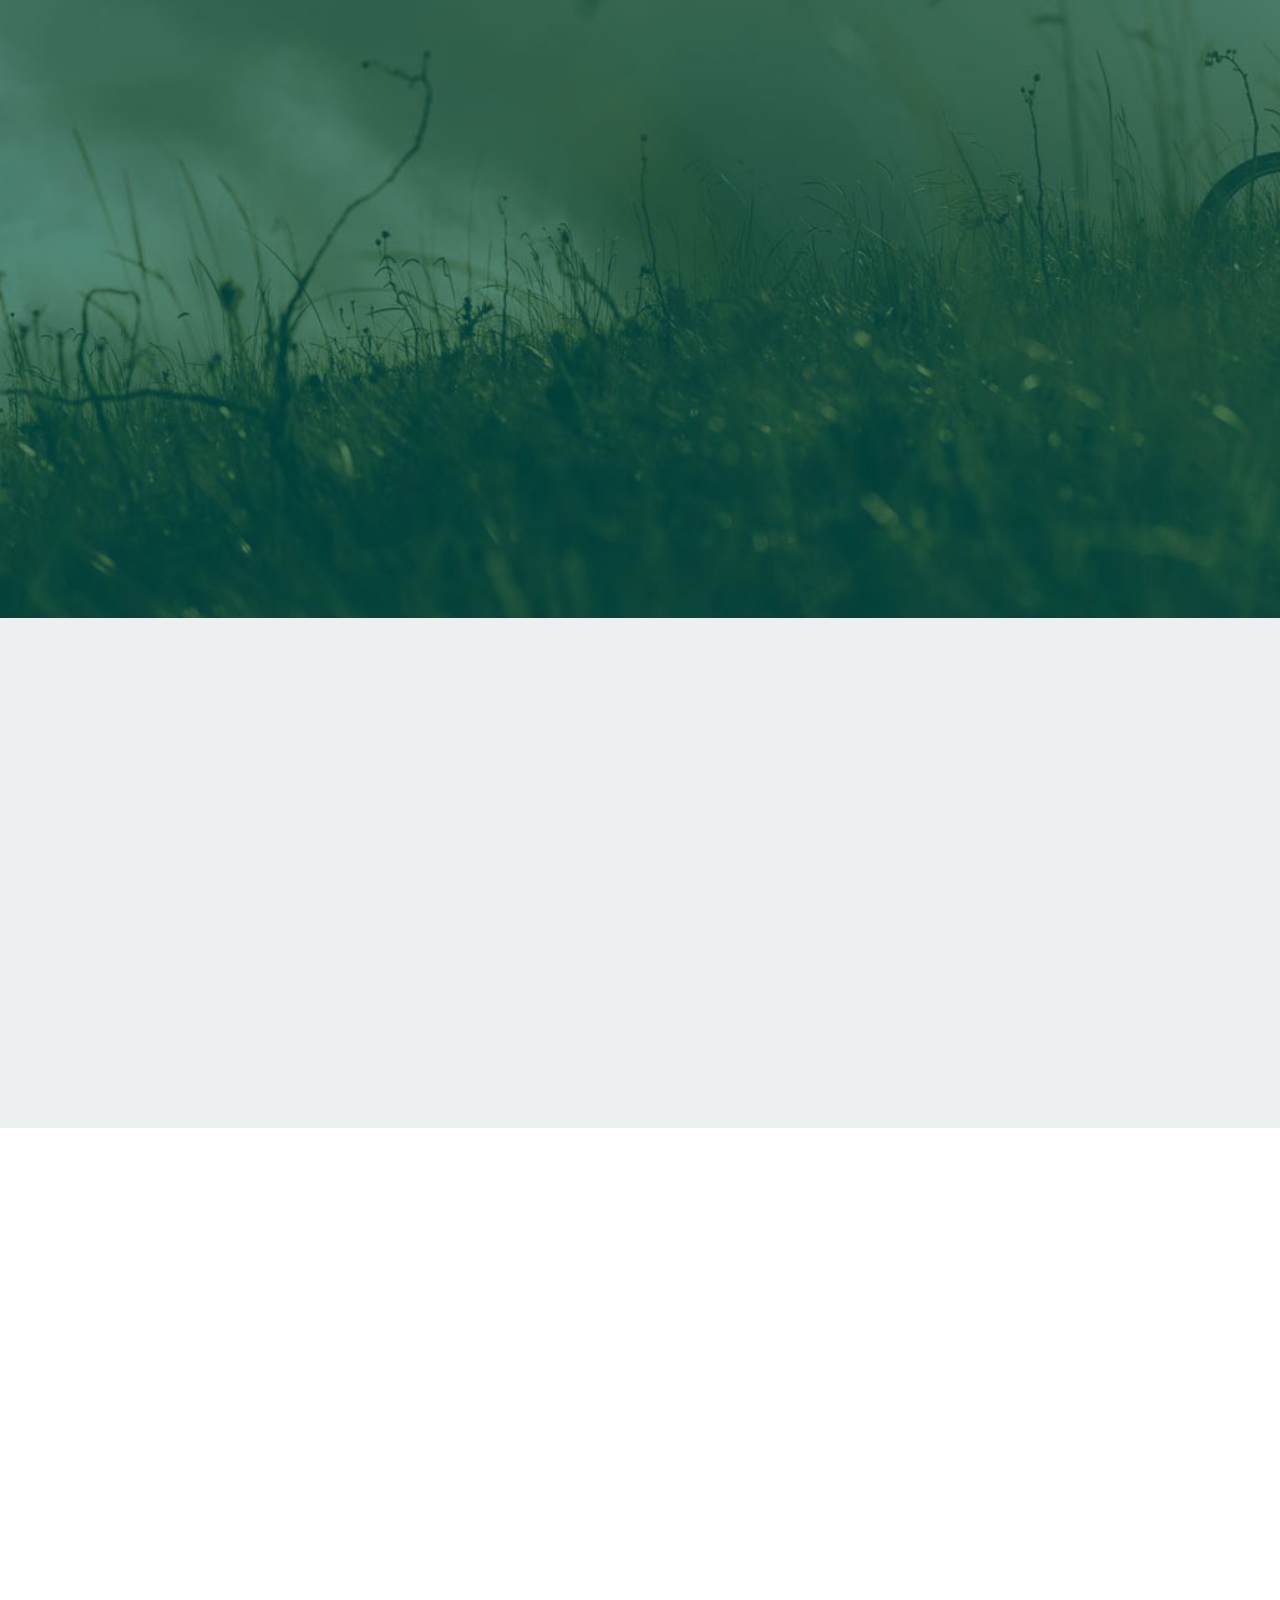
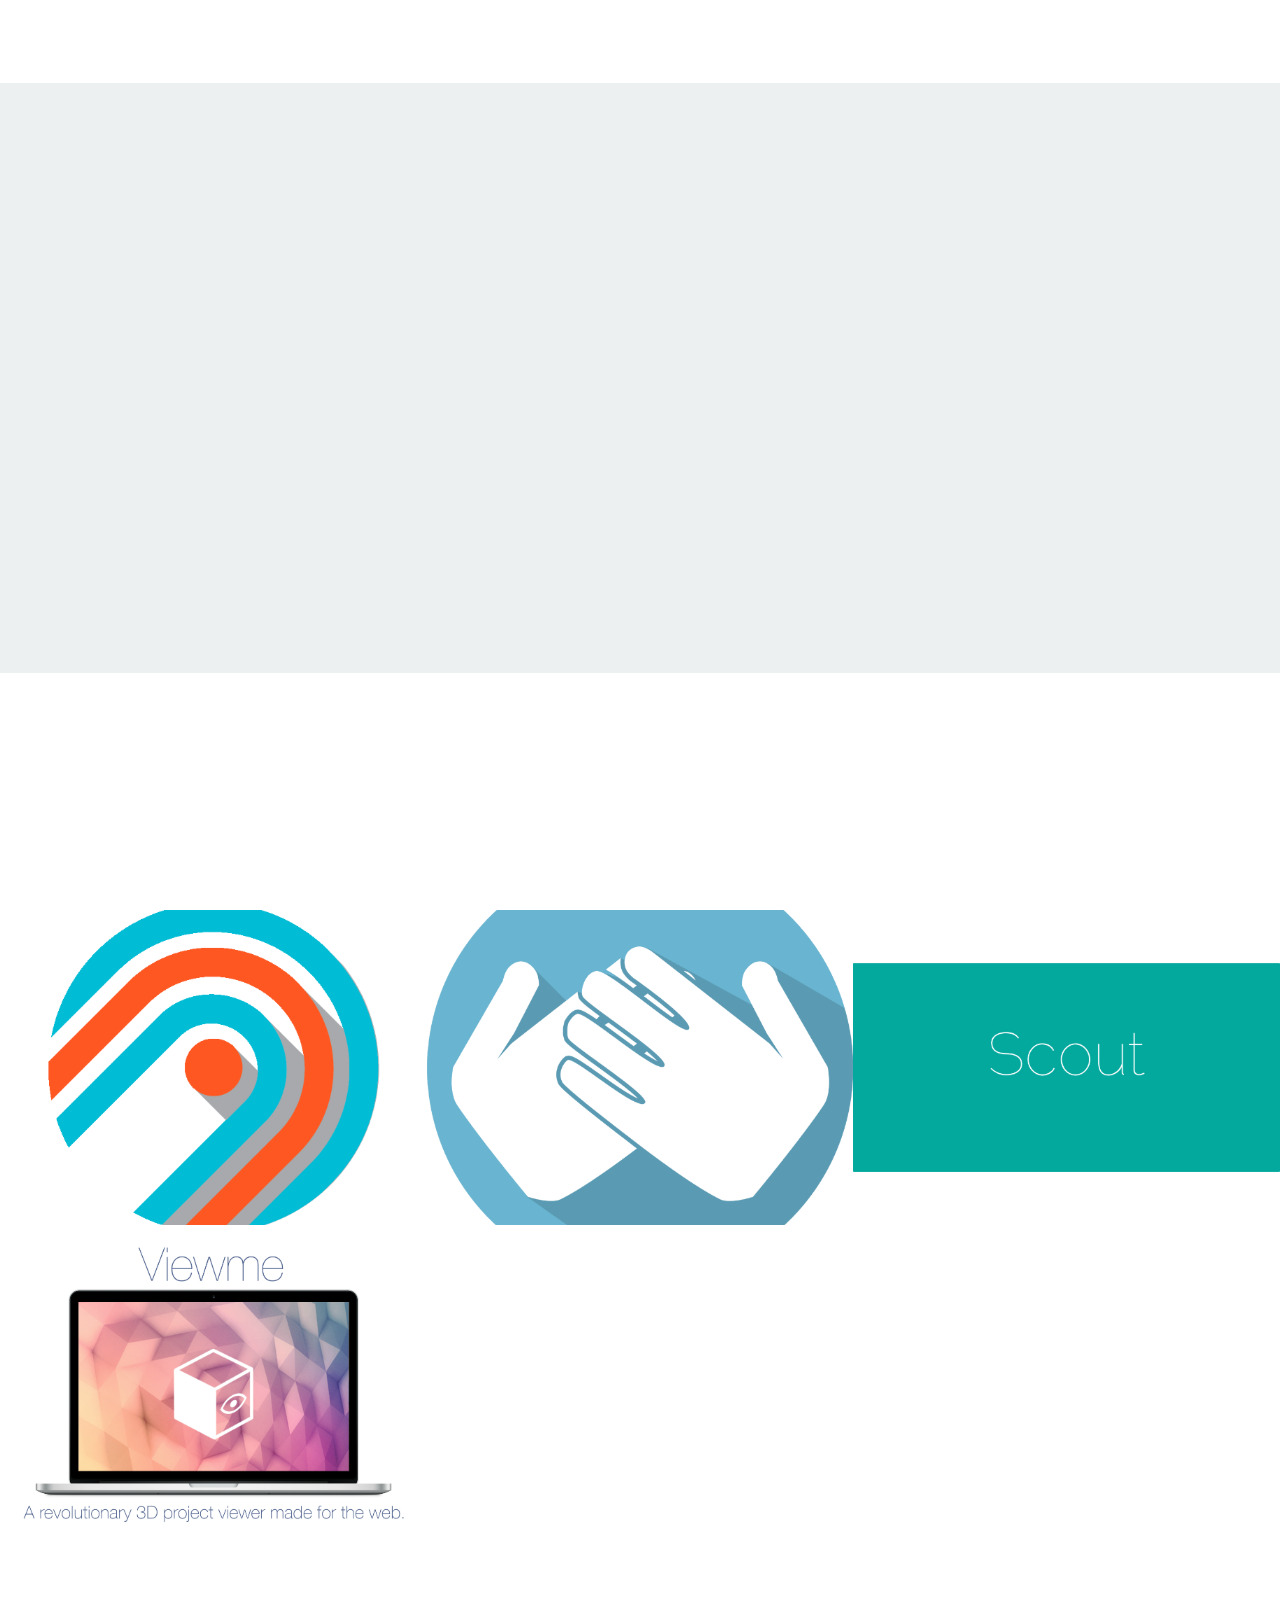
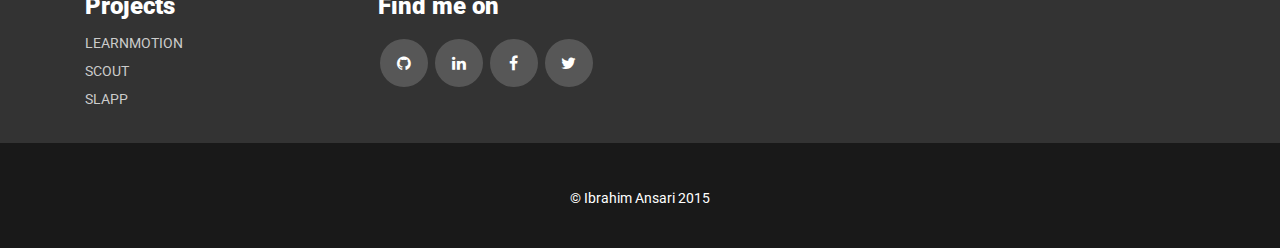
==== commit 8c9277d7: "updated text" ====
--- a/index.html
+++ b/index.html
@@ -19,9 +19,9 @@
     <link rel="stylesheet" href="fonts/font-awesome.min.css" type="text/css" media="screen">
     <link href="css/material.min.css" rel="stylesheet">
     <link href="css/ripples.min.css" rel="stylesheet">
+    <link href="css/animate.min.css" rel="stylesheet">
     <link href="css/main.css" rel="stylesheet">
     <link href="css/responsive.css" rel="stylesheet">
-    <link href="css/animate.min.css" rel="stylesheet">
   </head>
 
   <body>
@@ -175,14 +175,11 @@
                 Experience
               </h3>
               <p>
-                Lorem Ipsum is simply dummy text of the printing and typesetting industry.  Lorem Ipsum has been the industry's 
-                standard dummy text, when an unknown printer took a galley of type and scrambled it to 
-                make a type specimen book. It has survived not only five centuries, but also the leap into electronicstandard 
-                dummy text ever since the1500s, when an unknown printer took a galley of type and scrambled it to 
-                make a type specimen book. It has survived not only five centuries, but also the leap into electronic
-              </p>
-              <p>
-                Lorem Ipsum is simply dummy text of the printing and typesetting industry. Lorem Ipsum has been the industry's standard dummy text ever since the1500s, when an unknown printer took a galley of type and scrambled it to make a type specimen book
+                My interest in Computer Science was sparked when I took a introductory programming course in seventh grade. I was
+                intrigued with the subject and I started Android deveopment. Fast forward 5 years, I am a fullstack developer with experience
+                in Web, Mobile, and Hardware development. I was the Software lead for my FRC Robotics Team, 2473. I am a mentor in
+                Tinovation, a organization that teaches students with no experience in tech how to code. I organized many purely educational
+                Hackathons to teach students new to CS and to close the gender gap in tech.
               </p>
             </div>
           </div>
@@ -211,14 +208,12 @@
                 Projects
               </h3>
               <p>
-                Lorem Ipsum is simply dummy text of the printing and typesetting industry.  Lorem Ipsum has been the industry's 
-                standard dummy text ever since the1500s, when an unknown printer took a galley of type and scrambled it to 
-                make a type specimen book. It has survived not only five centuries, but also the leap into electronicstandard 
-                dummy text ever since the1500s, when an unknown printer took a galley of type and scrambled it to 
-                make a type specimen book. It has survived not only five centuries, but also the leap into electronic
-              </p>
-              <p>
-                Lorem Ipsum is simply dummy text of the printing and typesetting industry. Lorem Ipsum has been the industry's standard dummy text ever since the1500s, when an unknown printer took a galley of type and scrambled it to make a type specimen book
+                I make projects at hackathons or for personal fun. Most of my projects have been made at Hackathons within 24-36 hours.
+                Some of my more noteworthy projects have won awards such as ViewMe and LearnMotion. ViewMe is a platform to control AutoDesk
+                web 3D viewer using hand gestures from a connected Android device with Extreme Reality's hand gesture recognition SDK.
+                LearnMotion is a application to record motions and learn from them using live comparisons. The live comparison uses a
+                Machine Learning algorithm to adjust for error and give accurate feedback to the user to correct their errors. LearnMotion
+                uses the Myo SDK to stream live data, which is then compared to previous recording saved on Firebase.
               </p>
             </div>
           </div>
@@ -238,14 +233,10 @@
                 Hackathons
               </h3>
               <p>
-                Lorem Ipsum is simply dummy text of the printing and typesetting industry.  Lorem Ipsum has been the industry's 
-                standard dummy text, when an unknown printer took a galley of type and scrambled it to 
-                make a type specimen book. It has survived not only five centuries, but also the leap into electronicstandard 
-                dummy text ever since the1500s, when an unknown printer took a galley of type and scrambled it to 
-                make a type specimen book. It has survived not only five centuries, but also the leap into electronic
-              </p>
-              <p>
-                Lorem Ipsum is simply dummy text of the printing and typesetting industry. Lorem Ipsum has been the industry's standard dummy text ever since the1500s, when an unknown printer took a galley of type and scrambled it to make a type specimen book
+                I am a avid Hackathin enthusiast. I have attended over 11 in the past two years. I have won some awards for projects I made
+                at these Hackathons. I personally believe that Hackathons are the best to code projects. I have helped organize large
+                Hackathons such as HS Hacks, Hacking Generation Y SV, CU Hacks, and Tino Local Hack Day. I co-founded and organized a
+                educational hackathon, Teen Hackathon, which had over 200 students attend.
               </p>
             </div>
           </div>
@@ -482,8 +473,6 @@
       </div>
     </section>
 -->
-
-
 
     <section id="events" class="section">
       <div class="container">
@@ -628,7 +617,6 @@
       </div>
     </section>     
     </div>  
-		
 
     <script src="js/jquery-2.1.4.min.js"></script>
     <script src="js/bootstrap.min.js"></script>
@@ -643,14 +631,11 @@
     <script src="js/jquery.nav.js"></script>      
     <script src="js/smooth-on-scroll.js"></script>
     <script src="js/smooth-scroll.js"></script>
-    
 
     <script>
         $(document).ready(function() {
             $.material.init();
         });
     </script>
-
   </body>
-
 </html>
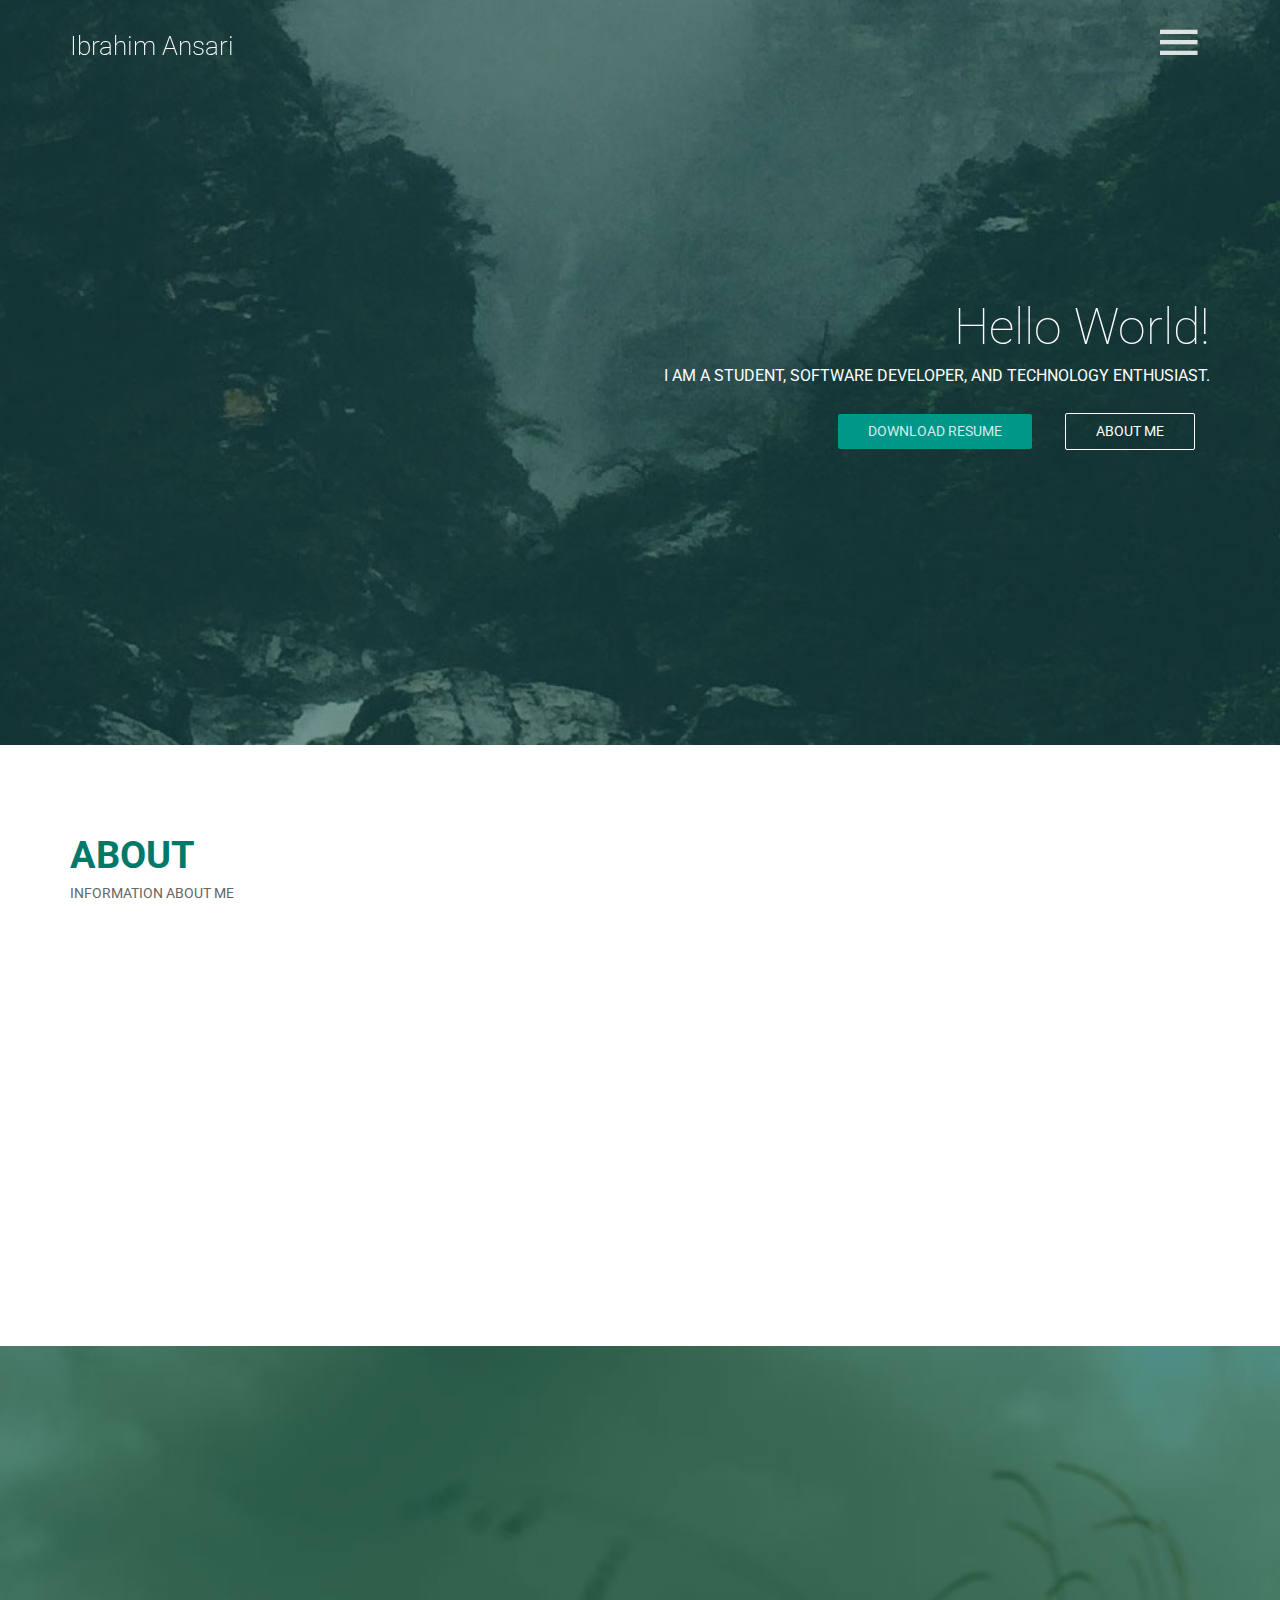
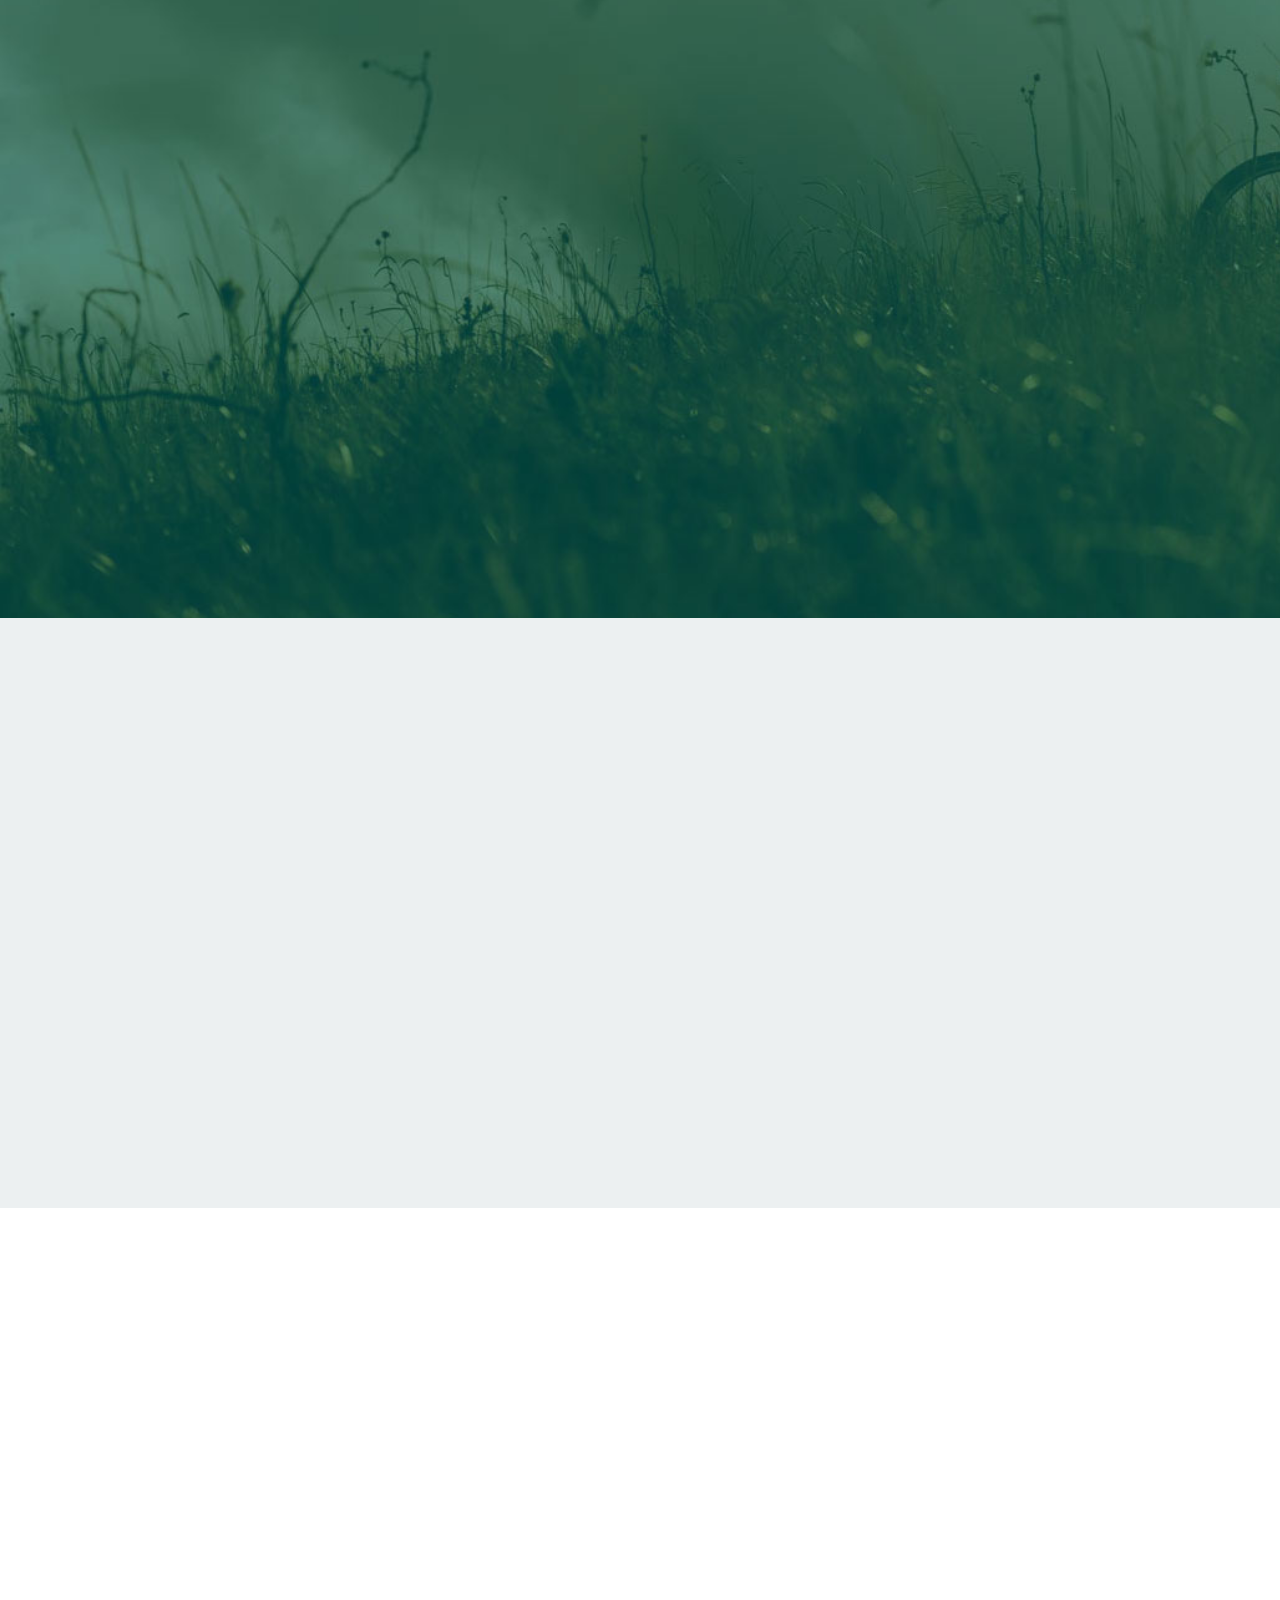
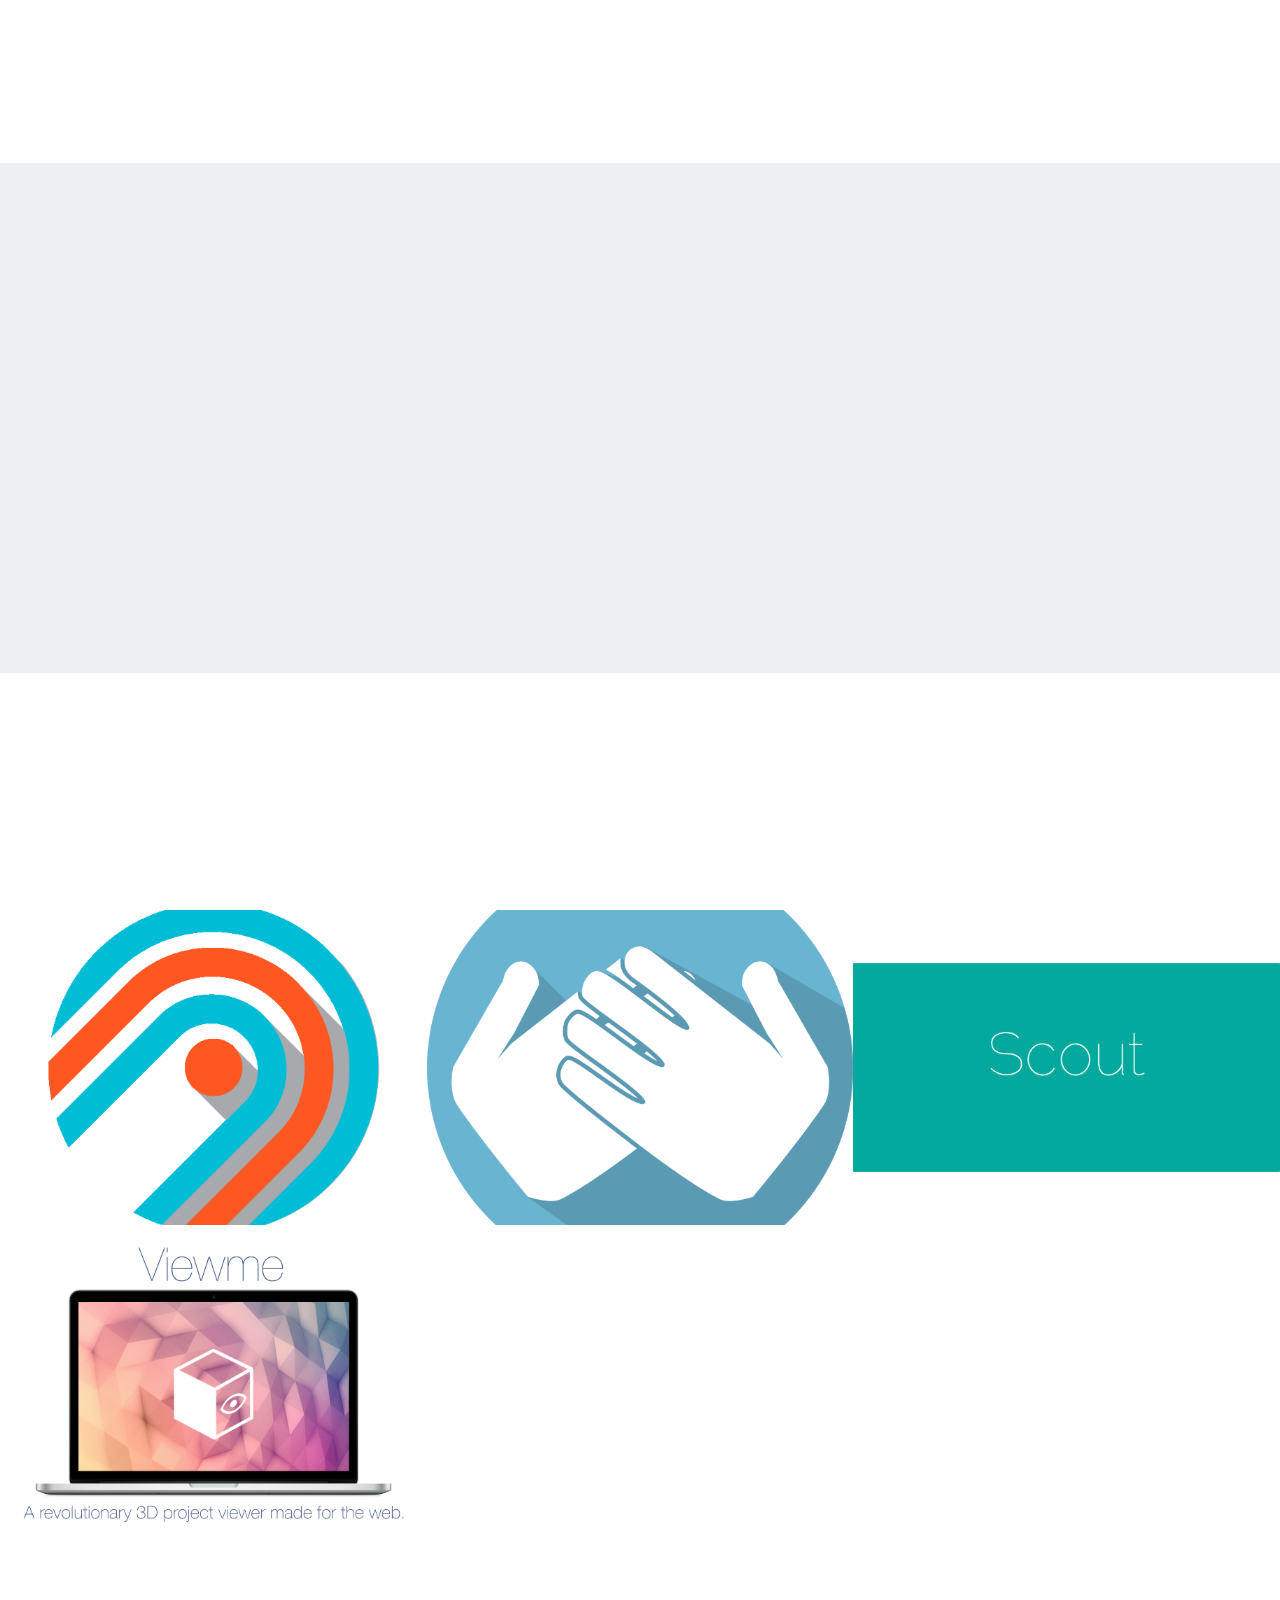
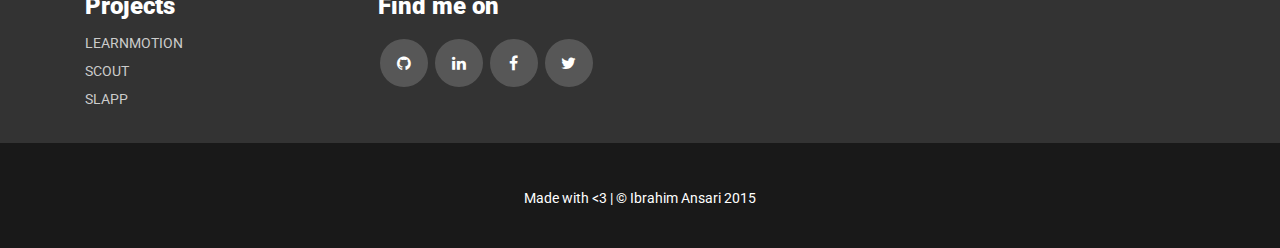
==== commit 07f3bfb5: "footer" ====
--- a/index.html
+++ b/index.html
@@ -610,7 +610,7 @@
         <div class="row">
           <div class="col-md-12">
             <p class="copyright-text">
-             © Ibrahim Ansari 2015
+             Made with <3 | © Ibrahim Ansari 2015
             </p>
           </div>
         </div>
